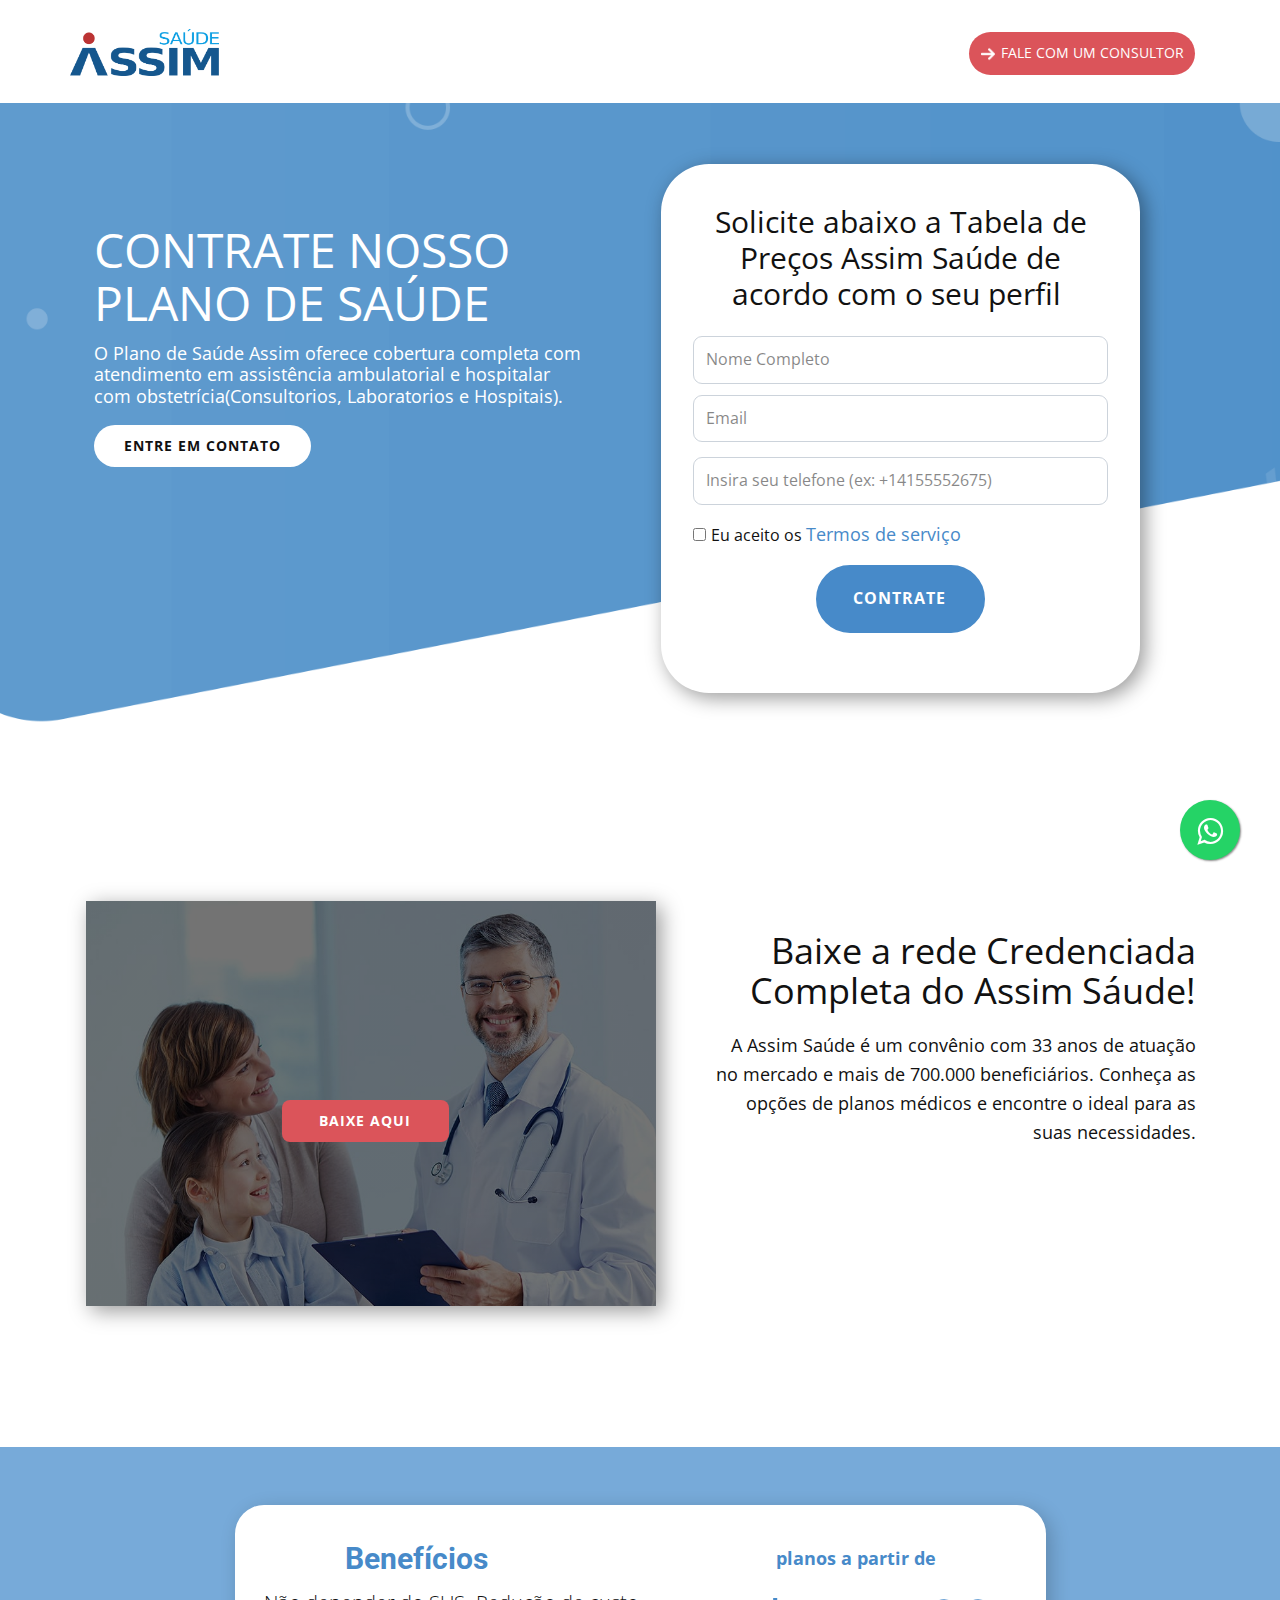
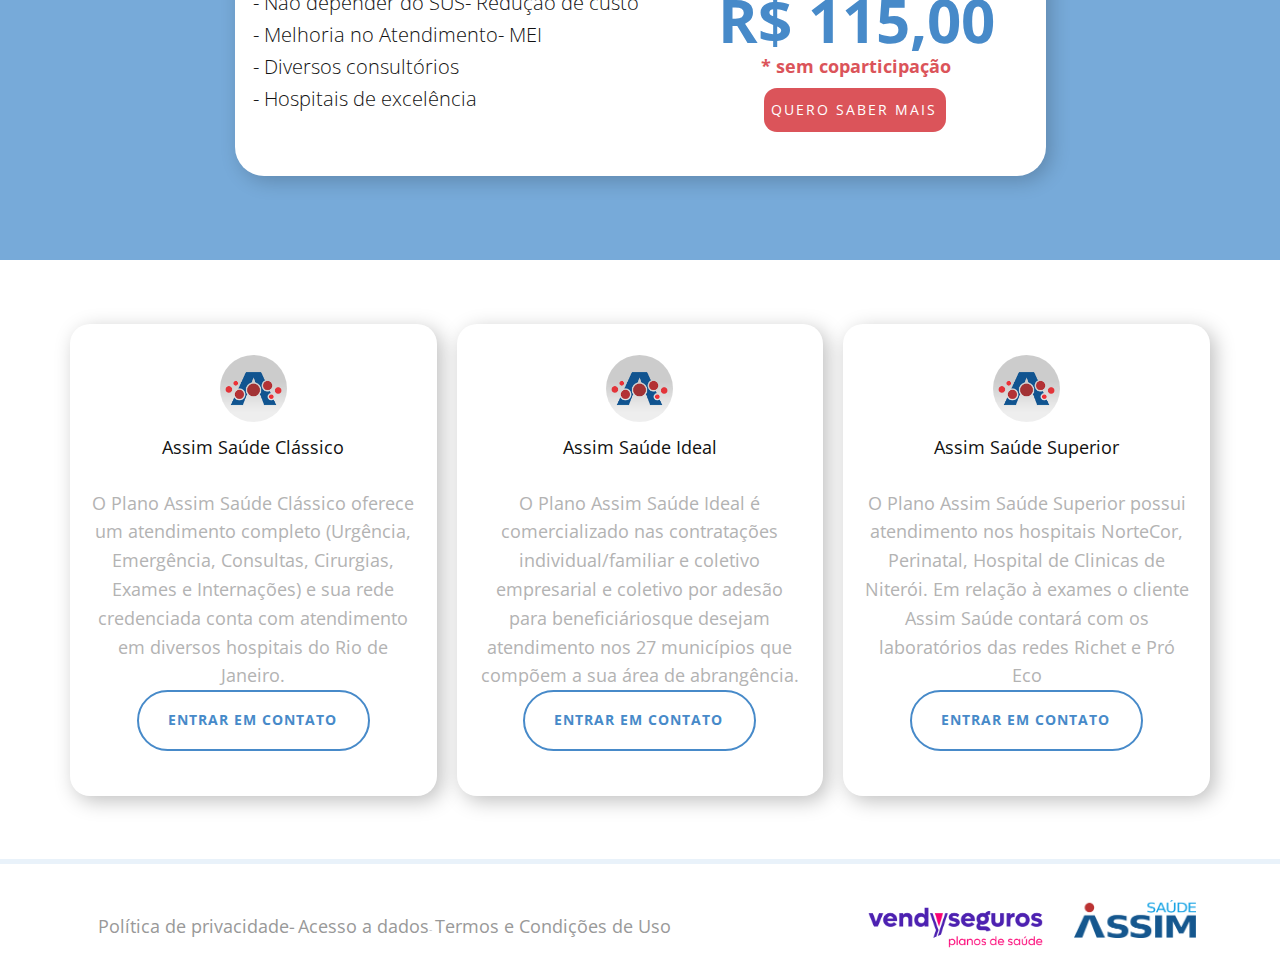
==== Assim.html @ 54b7a94b "Update Assim.html" ====
<!DOCTYPE html>
<html style="font-size: 16px;" lang="pt"><head>

    <link rel="icon" href="favicon(1).ico" type="image/x-icon" />
    <meta name="viewport" content="width=device-width, initial-scale=1.0">
    <meta charset="utf-8">
    <meta name="keywords" content="​CONTRATE NOSSO PLANO DE SAÚDE, ​Uma equipe preparada e a melhor consultoria do Rio de Janeiro, Benefícios, planos a partir de, R$ 95,00">
    <meta name="description" content="">
    <title>Assim</title>
    <link rel="stylesheet" href="nicepage.css" media="screen">
<link rel="stylesheet" href="Assim.css" media="screen">
    <script class="u-script" type="text/javascript" src="jquery.js" defer=""></script>
    <script class="u-script" type="text/javascript" src="nicepage.js" defer=""></script>
    <meta name="generator" content="Nicepage 5.7.9, nicepage.com">
    <meta name="referrer" content="origin">
    <meta property="og:image" content="images/assimsade.png">
    <link id="u-theme-google-font" rel="stylesheet" href="https://fonts.googleapis.com/css?family=Roboto:100,100i,300,300i,400,400i,500,500i,700,700i,900,900i|Open+Sans:300,300i,400,400i,500,500i,600,600i,700,700i,800,800i">
    <link id="u-page-google-font" rel="stylesheet" href="https://fonts.googleapis.com/css?family=Open+Sans:300,300i,400,400i,500,500i,600,600i,700,700i,800,800i">
    
    <link rel="stylesheet" href="https://cdnjs.cloudflare.com/ajax/libs/font-awesome/4.5.0/css/font-awesome.min.css">
	<style>
		.whatsapp-link {
			position: fixed;
			width: 60px;
			height: 60px;
			bottom: 40px;
			right: 40px;
			background-color: #25d366;
			color: #fff;
			border-radius: 50px;
			text-align: center;
			font-size: 30px;
			box-shadow: 1px 1px 2px #888;
			z-index: 1000;
		}
 
		.fa-whatsapp {
			margin-top: 16px;
		}
	</style>
    
    
    
    <script type="application/ld+json">{
		"@context": "http://schema.org",
		"@type": "Organization",
		"name": "Site1",
		"logo": "images/assimsade.png?rand=aa9c"
}</script>
    <meta name="theme-color" content="#478ac9">
    <meta property="og:title" content="Assim">
    <meta property="og:description" content="">
    <meta property="og:type" content="website">
  <link rel="stylesheet" href="https://cdnjs.cloudflare.com/ajax/libs/font-awesome/4.5.0/css/font-awesome.min.css">
	<style>
		.whatsapp-link {
			position: fixed;
			width: 60px;
			height: 60px;
			bottom: 40px;
			right: 40px;
			background-color: #25d366;
			color: #fff;
			border-radius: 50px;
			text-align: center;
			font-size: 30px;
			box-shadow: 1px 1px 2px #888;
			z-index: 1000;
		}
 
		.fa-whatsapp {
			margin-top: 16px;
		}
</style><meta data-intl-tel-input-cdn-path="intlTelInput/"></head>
  <body data-home-page="Assim.html" data-home-page-title="Assim" class="u-body u-overlap u-overlap-transparent u-xl-mode" data-lang="pt"><header class="u-clearfix u-header u-sticky u-sticky-a468 u-white u-header" id="sec-9229"><div class="u-clearfix u-sheet u-sheet-1">
        <a href="Assim.html" class="u-image u-logo u-image-1" data-image-width="4096" data-image-height="1283" title="Assim">
          <img src="images/assimsade.png?rand=aa9c" class="u-logo-image u-logo-image-1">
        </a>
        <a href="https://wa.me/message/K7DCQCY6DWU6N1" class="u-btn u-btn-round u-button-style u-hidden-xs u-palette-2-base u-radius-39 u-btn-1" target="_blank"><span class="u-file-icon u-icon u-palette-2-base u-icon-1"><img src="images/271226-a90f2e2e.png" alt=""></span>&nbsp;FALE COM UM CONSULTOR
        </a>
      </div></header>
    <section class="u-align-center u-clearfix u-white u-section-1" id="carousel_3b74">
      <img class="u-expanded-width u-image u-image-default u-image-1" src="images/fundo.png" alt="" data-image-width="1920" data-image-height="801">
      <div class="u-clearfix u-gutter-0 u-layout-wrap u-layout-wrap-1">
        <div class="u-layout">
          <div class="u-layout-row">
            <div class="u-container-style u-layout-cell u-size-30 u-layout-cell-1">
              <div class="u-container-layout u-container-layout-1">
                <div class="u-list u-list-1">
                  <div class="u-repeater u-repeater-1">
                    <div class="u-align-left u-container-style u-list-item u-repeater-item u-shape-rectangle">
                      <div class="u-container-layout u-similar-container u-container-layout-2">
                        <h2 class="u-align-left u-custom-font u-font-open-sans u-text u-text-body-alt-color u-text-1"> CONTRATE NOSSO PLANO DE SAÚDE</h2>
                        <h5 class="u-align-left u-custom-font u-font-open-sans u-text u-text-body-alt-color u-text-2"> O&nbsp;Plano de Saúde Assim&nbsp;oferece cobertura completa com atendimento em assistência ambulatorial e hospitalar com obstetrícia(Consultorios, Laboratorios e Hospitais).</h5>
                      </div>
                    </div>
                  </div>
                </div>
                <a href="Assim.html" class="u-align-left u-btn u-btn-round u-button-style u-hover-palette-1-light-1 u-radius-50 u-white u-btn-1">ENTRE EM CONTATO</a>
              </div>
            </div>
            <div class="u-align-left u-container-style u-layout-cell u-radius-48 u-shape-round u-size-30 u-white u-layout-cell-2">
              <div class="u-container-layout u-valign-bottom-xs u-valign-top-lg u-valign-top-md u-valign-top-sm u-valign-top-xl u-container-layout-3">
                <h3 class="u-align-center u-custom-font u-font-open-sans u-text u-text-3"> Solicite abaixo a&nbsp;Tabela de Preços Assim Saúde&nbsp;de acordo com o seu perfil&nbsp;</h3>
                <div class="u-form u-form-1">
                  <form action="https://forms.nicepagesrv.com/v2/form/process" class="u-clearfix u-form-spacing-15 u-form-vertical u-inner-form" style="padding: 0;" source="email" name="form">
                    <div class="u-form-group u-label-none u-form-group-1">
                      <label for="name-daf4" class="u-label">Nome Completo</label>
                      <input type="text" placeholder="Nome Completo" id="name-daf4" name="name" class="u-border-palette-5-light-1 u-input u-input-rectangle u-radius-9 u-input-1" required="required" wfd-id="id385">
                    </div>
                    <div class="u-form-email u-form-group u-label-none">
                      <label for="email-daf4" class="u-label">Email</label>
                      <input type="email" placeholder="Email" id="email-daf4" name="email" class="u-border-palette-5-light-1 u-input u-input-rectangle u-radius-9 u-input-2" required="" wfd-id="id386">
                    </div>
                    <div class="u-form-group u-form-phone u-label-none u-form-group-3">
                      <label for="phone-ae06" class="u-label">Telefone</label>
                      <input type="tel" pattern="\+?\d{0,3}[\s\(\-]?([0-9]{2,3})[\s\)\-]?([\s\-]?)([0-9]{3})[\s\-]?([0-9]{2})[\s\-]?([0-9]{2})" placeholder="Insira seu telefone (ex: +14155552675)" id="phone-ae06" name="phone" class="u-border-palette-5-light-1 u-input u-input-rectangle u-radius-9 u-input-3" required="">
                    </div>
                    <div class="u-form-agree u-form-group u-label-none u-form-group-4">
                      <label class="u-field-label"></label>
                      <input type="checkbox" id="agree-f183" name="agree" class="u-agree-checkbox u-field-input" required="" wfd-id="id387">
                      <label for="agree-f183" class="u-agree-label u-field-label" style="">Eu aceito os <a href="#">Termos de serviço</a>
                      </label>
                    </div>
                    <div class="u-align-center u-form-group u-form-submit u-label-none">
                      <a href="#" class="u-active-white u-border-2 u-border-active-palette-1-base u-border-hover-palette-1-base u-border-palette-1-base u-btn u-btn-round u-btn-submit u-button-style u-hover-white u-palette-1-base u-radius-50 u-btn-2">Contrate</a>
                      <input type="submit" value="submit" class="u-form-control-hidden" wfd-id="id388">
                    </div>
                    <div class="u-form-send-message u-form-send-success">Muito obrigado,seus dados foram enviados!</div>
                    <div class="u-form-send-error u-form-send-message">Erro, tente novamente</div>
                    <input type="hidden" value="" name="recaptchaResponse" wfd-id="id389">
                    <input type="hidden" name="formServices" value="df6d3490a76a9426b9219dff5a331f48">
                  </form>
                </div>
              </div>
            </div>
          </div>
        </div>
      </div>
    </section>
    <section class="u-clearfix u-section-2" id="sec-4afb">
      <div class="u-clearfix u-sheet u-sheet-1">
        <div class="u-clearfix u-expanded-width-xs u-layout-wrap u-layout-wrap-1">
          <div class="u-layout">
            <div class="u-layout-row">
              <div class="u-container-style u-image u-layout-cell u-shading u-size-30 u-image-1" data-image-width="900" data-image-height="900">
                <div class="u-container-layout u-container-layout-1">
                  <a href="files/rede-credenciada-assim-saude.pdf" class="u-btn u-btn-round u-button-style u-file-link u-hover-palette-1-light-1 u-palette-2-base u-radius-8 u-btn-1" target="_blank">BAIXE AQUI</a>
                </div>
              </div>
              <div class="u-container-style u-layout-cell u-size-30 u-layout-cell-2">
                <div class="u-container-layout u-valign-top-lg u-valign-top-md u-valign-top-sm u-valign-top-xl u-container-layout-2">
                  <h2 class="u-align-right u-custom-font u-font-open-sans u-text u-text-default-lg u-text-default-md u-text-default-sm u-text-default-xl u-text-1"> Baixe a rede Credenciada Completa do Assim Sáude!</h2>
                  <p class="u-align-right u-custom-font u-font-open-sans u-text u-text-2"> A Assim Saúde é um convênio com 33 anos de atuação no mercado e mais de 700.000 beneficiários. Conheça as opções de planos médicos e encontre o ideal para as suas necessidades.</p>
                </div>
              </div>
            </div>
          </div>
        </div>
      </div>
    </section>
    <section class="u-align-center u-clearfix u-palette-1-light-1 u-section-3" id="sec-1845">
      <div class="u-clearfix u-sheet u-sheet-1">
        <div class="u-align-center u-container-style u-expanded-width-xs u-group u-radius-29 u-shape-round u-white u-group-1">
          <div class="u-container-layout u-container-layout-1">
            <h1 class="u-text u-text-palette-1-base u-text-1">Benefícios</h1>
            <h1 class="u-custom-font u-font-open-sans u-text u-text-palette-1-base u-text-2">planos a partir de</h1>
            <h1 class="u-custom-font u-font-open-sans u-text u-text-palette-1-base u-text-3">R$ 115,00</h1>
            <p class="u-align-center-xs u-align-left-lg u-align-left-md u-align-left-sm u-align-left-xl u-text u-text-4"> - Não depender do SUS- Redução de custo<br>- Melhoria no Atendimento- MEI&nbsp;<br>- Diversos consultórios<br>- Hospitais de excelência
            </p>
            <h1 class="u-custom-font u-font-open-sans u-text u-text-palette-2-base u-text-5"> * sem coparticipação</h1>
            <a href="Assim.html" class="u-active-palette-2-base u-border-none u-btn u-btn-round u-button-style u-color-scheme-summer-time u-color-style-multicolor-1 u-hover-palette-2-base u-palette-2-base u-radius-13 u-btn-1">quero saber mais</a>
          </div>
        </div>
      </div>
    </section>
    <section class="u-clearfix u-container-align-center u-white u-section-4" id="carousel_2734">
      <div class="u-clearfix u-sheet u-sheet-1">
        <div class="u-expanded-width u-list u-list-1">
          <div class="u-repeater u-repeater-1">
            <div class="u-container-style u-list-item u-radius-20 u-repeater-item u-shape-round u-white u-list-item-1">
              <div class="u-container-layout u-similar-container u-container-layout-1">
                <img class="u-image u-image-circle u-preserve-proportions u-image-1" src="images/icone.webp" alt="" data-image-width="240" data-image-height="240">
                <h6 class="u-align-center u-custom-font u-font-open-sans u-text u-text-default u-text-1"> Assim Saúde Clássico</h6>
                <p class="u-align-center u-text u-text-grey-30 u-text-2"> O Plano Assim Saúde Clássico oferece um atendimento completo (Urgência, Emergência, Consultas, Cirurgias, Exames e Internações) e sua rede credenciada conta com atendimento em diversos hospitais do Rio de Janeiro.</p>
                <a href="Assim.html" class="u-border-2 u-border-hover-palette-1-base u-border-palette-1-base u-btn u-btn-round u-button-style u-hover-palette-1-base u-none u-radius-50 u-btn-1">ENTRAR EM CONTATO</a>
              </div>
            </div>
            <div class="u-container-style u-list-item u-radius-20 u-repeater-item u-shape-round u-white u-list-item-2">
              <div class="u-container-layout u-similar-container u-container-layout-2">
                <img class="u-image u-image-circle u-preserve-proportions u-image-2" src="images/icone.webp" alt="" data-image-width="240" data-image-height="240">
                <h6 class="u-align-center u-custom-font u-font-open-sans u-text u-text-default u-text-3"> Assim Saúde Ideal</h6>
                <p class="u-align-center u-text u-text-grey-30 u-text-4"> O&nbsp;Plano Assim Saúde Ideal&nbsp;é comercializado nas contratações individual/familiar e coletivo empresarial e coletivo por adesão para beneficiáriosque desejam atendimento nos 27 municípios que compõem a sua área de abrangência.</p>
                <a href="Assim.html" class="u-border-2 u-border-hover-palette-1-base u-border-palette-1-base u-btn u-btn-round u-button-style u-hover-palette-1-base u-none u-radius-50 u-btn-2"> ENTRAR EM CONTATO</a>
              </div>
            </div>
            <div class="u-container-align-center u-container-style u-list-item u-radius-20 u-repeater-item u-shape-round u-white u-list-item-3">
              <div class="u-container-layout u-similar-container u-container-layout-3">
                <img class="u-image u-image-circle u-preserve-proportions u-image-3" src="images/icone.webp" alt="" data-image-width="240" data-image-height="240">
                <h6 class="u-align-center u-custom-font u-font-open-sans u-text u-text-default u-text-5"> Assim Saúde Superior</h6>
                <p class="u-align-center u-text u-text-grey-30 u-text-6"> O Plano Assim Saúde Superior possui atendimento nos hospitais NorteCor, Perinatal, Hospital de Clinicas de Niterói. Em relação à exames o cliente Assim Saúde contará com os laboratórios das redes Richet e Pró Eco</p>
                <a href="Assim.html" class="u-border-2 u-border-hover-palette-1-base u-border-palette-1-base u-btn u-btn-round u-button-style u-hover-palette-1-base u-none u-radius-50 u-btn-3"> ENTRAR EM CONTATO</a>
              </div>
            </div>
          </div>
        </div>
      </div>
    </section>
    
    
    <footer class="u-align-center u-border-5 u-border-no-bottom u-border-no-left u-border-no-right u-border-palette-1-light-3 u-clearfix u-footer u-footer" id="sec-4da2"><div class="u-clearfix u-sheet u-sheet-1">
        <img class="u-image u-image-contain u-image-default u-image-1" src="images/Vendy.png" alt="" data-image-width="4096" data-image-height="1283">
        <img class="u-image u-image-contain u-image-default u-image-2" src="images/assimsade.png?rand=95af" alt="" data-image-width="4096" data-image-height="1283">
        <p class="u-small-text u-text u-text-grey-25 u-text-variant u-text-1">
          <a href="https://assimonline.com.br/politica-de-privacidade/" target="_blank" rel="noopener" class="S1PPyQ u-active-none u-border-none u-btn u-button-link u-button-style u-hover-none u-none u-text-grey-40 u-btn-1">Política de privacidade-</a>
          <a href="https://assimonline.com.br/acesso-a-dados/" target="_blank" rel="noopener" class="S1PPyQ u-active-none u-border-none u-btn u-button-link u-button-style u-hover-none u-none u-text-grey-40 u-btn-2">Acesso a dado​s</a>- <a href="https://assimonline.com.br/termos-e-condicoes-de-uso/" target="_blank" rel="noopener" class="S1PPyQ u-active-none u-border-none u-btn u-button-link u-button-style u-hover-none u-none u-text-grey-40 u-btn-3">Termos e Condições de Uso</a>
        </p>
      </div></footer>
  	<a class="whatsapp-link" href="https://wa.me/message/K7DCQCY6DWU6N1" target="_blank">
		<i class="fa fa-whatsapp"></i>
	</a>
</body></html>
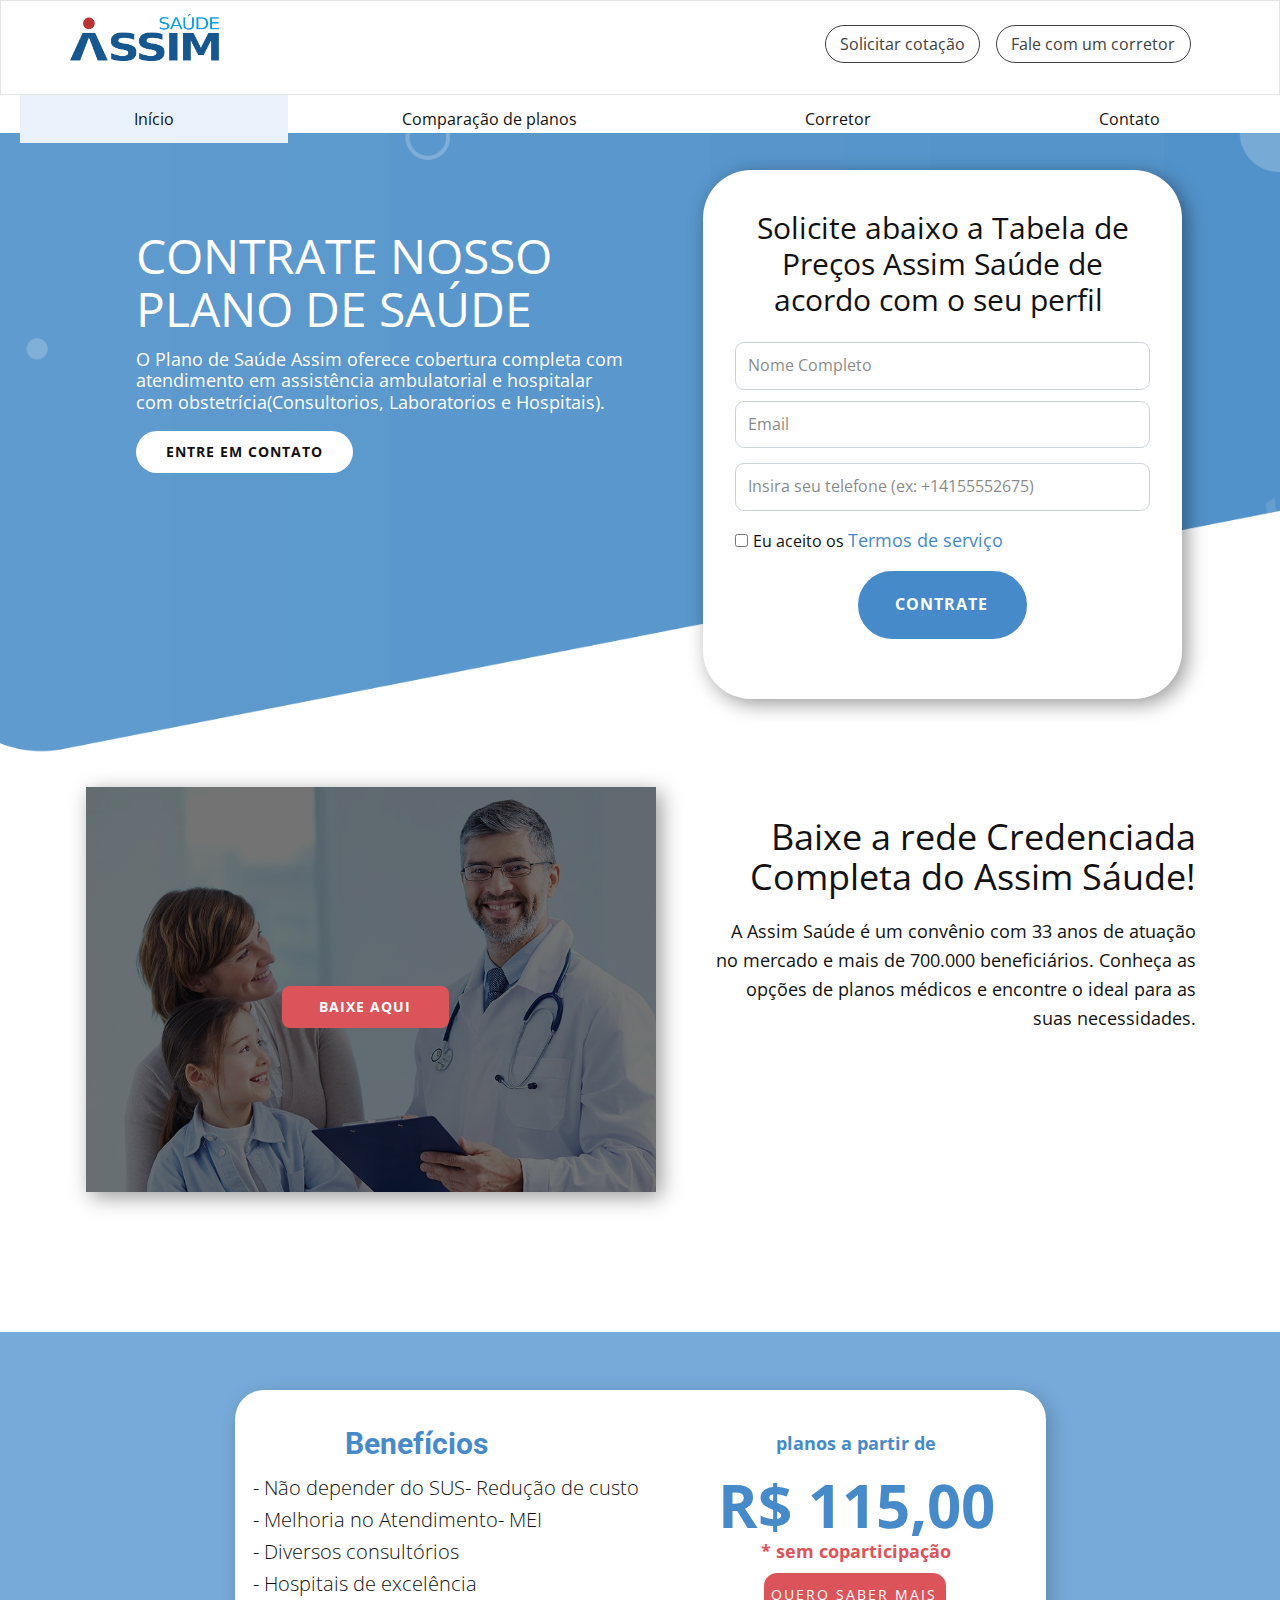
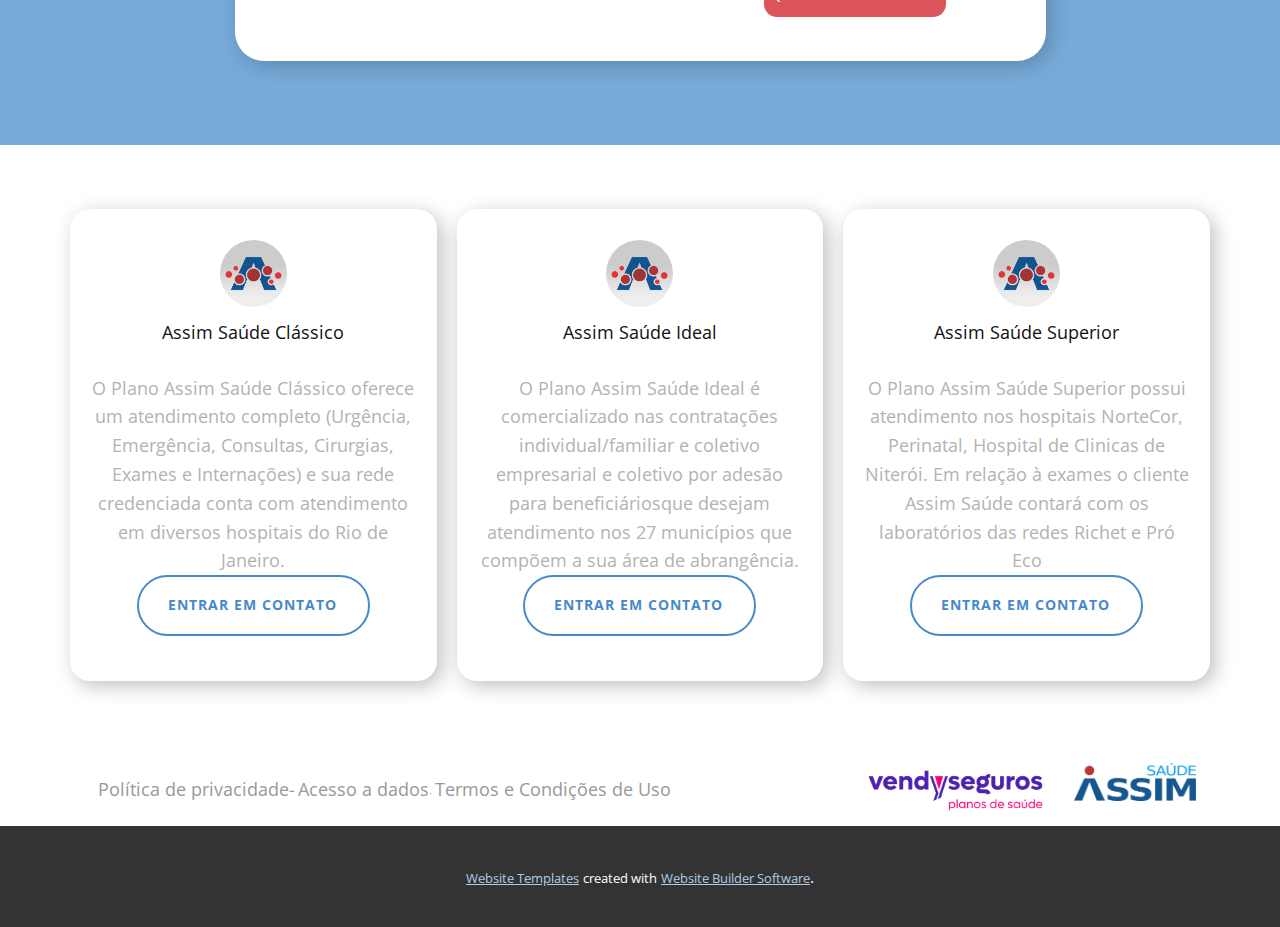
==== commit 79b35780: "Add files via upload" ====
--- a/Assim.html
+++ b/Assim.html
@@ -1,7 +1,5 @@
 <!DOCTYPE html>
 <html style="font-size: 16px;" lang="pt"><head>
-
-    <link rel="icon" href="favicon(1).ico" type="image/x-icon" />
     <meta name="viewport" content="width=device-width, initial-scale=1.0">
     <meta charset="utf-8">
     <meta name="keywords" content="​CONTRATE NOSSO PLANO DE SAÚDE, ​Uma equipe preparada e a melhor consultoria do Rio de Janeiro, Benefícios, planos a partir de, R$ 95,00">
@@ -17,27 +15,7 @@
     <link id="u-theme-google-font" rel="stylesheet" href="https://fonts.googleapis.com/css?family=Roboto:100,100i,300,300i,400,400i,500,500i,700,700i,900,900i|Open+Sans:300,300i,400,400i,500,500i,600,600i,700,700i,800,800i">
     <link id="u-page-google-font" rel="stylesheet" href="https://fonts.googleapis.com/css?family=Open+Sans:300,300i,400,400i,500,500i,600,600i,700,700i,800,800i">
     
-    <link rel="stylesheet" href="https://cdnjs.cloudflare.com/ajax/libs/font-awesome/4.5.0/css/font-awesome.min.css">
-	<style>
-		.whatsapp-link {
-			position: fixed;
-			width: 60px;
-			height: 60px;
-			bottom: 40px;
-			right: 40px;
-			background-color: #25d366;
-			color: #fff;
-			border-radius: 50px;
-			text-align: center;
-			font-size: 30px;
-			box-shadow: 1px 1px 2px #888;
-			z-index: 1000;
-		}
- 
-		.fa-whatsapp {
-			margin-top: 16px;
-		}
-	</style>
+    
     
     
     
@@ -72,12 +50,82 @@
 			margin-top: 16px;
 		}
 </style><meta data-intl-tel-input-cdn-path="intlTelInput/"></head>
-  <body data-home-page="Assim.html" data-home-page-title="Assim" class="u-body u-overlap u-overlap-transparent u-xl-mode" data-lang="pt"><header class="u-clearfix u-header u-sticky u-sticky-a468 u-white u-header" id="sec-9229"><div class="u-clearfix u-sheet u-sheet-1">
-        <a href="Assim.html" class="u-image u-logo u-image-1" data-image-width="4096" data-image-height="1283" title="Assim">
-          <img src="images/assimsade.png?rand=aa9c" class="u-logo-image u-logo-image-1">
-        </a>
-        <a href="https://wa.me/message/K7DCQCY6DWU6N1" class="u-btn u-btn-round u-button-style u-hidden-xs u-palette-2-base u-radius-39 u-btn-1" target="_blank"><span class="u-file-icon u-icon u-palette-2-base u-icon-1"><img src="images/271226-a90f2e2e.png" alt=""></span>&nbsp;FALE COM UM CONSULTOR
-        </a>
+  <body class="u-body u-overlap u-xl-mode" data-lang="pt"><header class=" u-border-no-bottom u-border-no-left u-border-no-right u-border-no-top u-header u-section-row-container" id="sec-9229" style="" data-animation-name="" data-animation-duration="0" data-animation-delay="0" data-animation-direction=""><div class="u-section-rows">
+        <div class="u-border-1 u-border-grey-10 u-section-row u-sticky u-sticky-8583 u-white" data-animation-name="" data-animation-duration="0" data-animation-delay="0" data-animation-direction="">
+          <div class="u-clearfix u-sheet u-sheet-1">
+            <nav class="u-menu u-menu-one-level u-offcanvas u-menu-1">
+              <div class="menu-collapse">
+                <a class="u-button-style u-custom-active-color u-custom-border-radius u-custom-color u-custom-hover-color u-grey-40 u-nav-link" href="#" style="background-image: none;">
+                  <svg class="u-svg-link" viewBox="0 0 24 24"><use xmlns:xlink="http://www.w3.org/1999/xlink" xlink:href="#svg-9a63"></use></svg>
+                  <svg class="u-svg-content" version="1.1" id="svg-9a63" viewBox="0 0 16 16" x="0px" y="0px" xmlns:xlink="http://www.w3.org/1999/xlink" xmlns="http://www.w3.org/2000/svg"><g><rect y="1" width="16" height="2"></rect><rect y="7" width="16" height="2"></rect><rect y="13" width="16" height="2"></rect>
+</g></svg>
+                </a>
+              </div>
+              <div class="u-custom-menu u-nav-container">
+                <ul class="u-nav u-spacing-16 u-unstyled u-nav-1"><li class="u-nav-item"><a class="u-border-1 u-border-grey-75 u-button-style u-hover-palette-2-base u-nav-link u-radius-21" href="Assim.html#carousel_3b74" style="padding: 10px 14px;">Solicitar cotação</a>
+</li><li class="u-nav-item"><a class="u-border-1 u-border-grey-75 u-button-style u-hover-palette-2-base u-nav-link u-radius-21" href="blog/blog.html" style="padding: 10px 15px 10px 14px;">Fale com um corretor</a>
+</li></ul>
+              </div>
+              <div class="u-custom-menu u-nav-container-collapse">
+                <div class="u-black u-container-style u-inner-container-layout u-opacity u-opacity-95 u-sidenav">
+                  <div class="u-inner-container-layout u-sidenav-overflow">
+                    <div class="u-menu-close"></div>
+                    <ul class="u-align-center u-nav u-popupmenu-items u-unstyled u-nav-2"><li class="u-nav-item"><a class="u-button-style u-nav-link" href="Assim.html#carousel_3b74">Solicitar cotação</a>
+</li><li class="u-nav-item"><a class="u-button-style u-nav-link" href="blog/blog.html">Fale com um corretor</a>
+</li></ul>
+                  </div>
+                </div>
+                <div class="u-black u-menu-overlay u-opacity u-opacity-70"></div>
+              </div>
+            </nav>
+            <a href="Assim.html" class="u-image u-logo u-image-1" data-image-width="4096" data-image-height="1283" title="Assim">
+              <img src="images/assimsade.png?rand=aa9c" class="u-logo-image u-logo-image-1">
+            </a>
+          </div>
+          
+          
+          
+          
+          
+        </div>
+        <div class="u-section-row">
+          <div class="u-clearfix u-sheet u-sheet-2">
+            <nav class="u-menu u-menu-one-level u-offcanvas u-menu-2">
+              <div class="menu-collapse">
+                <a class="u-button-style u-custom-active-color u-custom-hover-color u-nav-link" href="#">
+                  <svg class="u-svg-link" viewBox="0 0 24 24"><use xmlns:xlink="http://www.w3.org/1999/xlink" xlink:href="#svg-55bf"></use></svg>
+                  <svg class="u-svg-content" version="1.1" id="svg-55bf" viewBox="0 0 16 16" x="0px" y="0px" xmlns:xlink="http://www.w3.org/1999/xlink" xmlns="http://www.w3.org/2000/svg"><g><rect y="1" width="16" height="2"></rect><rect y="7" width="16" height="2"></rect><rect y="13" width="16" height="2"></rect>
+</g></svg>
+                </a>
+              </div>
+              <div class="u-custom-menu u-nav-container">
+                <ul class="u-nav u-unstyled"><li class="u-nav-item"><a class="u-active-palette-1-light-3 u-button-style u-hover-palette-2-base u-nav-link" href="Assim.html" style="padding: 16px 114px;">Início</a>
+</li><li class="u-nav-item"><a class="u-active-palette-1-light-3 u-button-style u-hover-palette-2-base u-nav-link" href="https://gruppoy.com.br/" target="_blank" style="padding: 16px 114px;">Comparação de planos</a>
+</li><li class="u-nav-item"><a class="u-active-palette-1-light-3 u-button-style u-hover-palette-2-base u-nav-link" style="padding: 16px 114px;">Corretor</a>
+</li><li class="u-nav-item"><a class="u-active-palette-1-light-3 u-button-style u-hover-palette-2-base u-nav-link" style="padding: 16px 107px 16px 114px;">Contato</a>
+</li></ul>
+              </div>
+              <div class="u-custom-menu u-nav-container-collapse">
+                <div class="u-black u-container-style u-inner-container-layout u-opacity u-opacity-95 u-sidenav">
+                  <div class="u-inner-container-layout u-sidenav-overflow">
+                    <div class="u-menu-close"></div>
+                    <ul class="u-align-center u-nav u-popupmenu-items u-unstyled u-nav-4"><li class="u-nav-item"><a class="u-button-style u-nav-link" href="Assim.html">Início</a>
+</li><li class="u-nav-item"><a class="u-button-style u-nav-link" href="https://gruppoy.com.br/" target="_blank">Comparação de planos</a>
+</li><li class="u-nav-item"><a class="u-button-style u-nav-link">Corretor</a>
+</li><li class="u-nav-item"><a class="u-button-style u-nav-link">Contato</a>
+</li></ul>
+                  </div>
+                </div>
+                <div class="u-black u-menu-overlay u-opacity u-opacity-70"></div>
+              </div>
+            </nav>
+          </div>
+          
+          
+          
+          
+          
+        </div>
       </div></header>
     <section class="u-align-center u-clearfix u-white u-section-1" id="carousel_3b74">
       <img class="u-expanded-width u-image u-image-default u-image-1" src="images/fundo.png" alt="" data-image-width="1920" data-image-height="801">
@@ -100,7 +148,7 @@
               </div>
             </div>
             <div class="u-align-left u-container-style u-layout-cell u-radius-48 u-shape-round u-size-30 u-white u-layout-cell-2">
-              <div class="u-container-layout u-valign-bottom-xs u-valign-top-lg u-valign-top-md u-valign-top-sm u-valign-top-xl u-container-layout-3">
+              <div class="u-container-layout u-valign-top u-container-layout-3">
                 <h3 class="u-align-center u-custom-font u-font-open-sans u-text u-text-3"> Solicite abaixo a&nbsp;Tabela de Preços Assim Saúde&nbsp;de acordo com o seu perfil&nbsp;</h3>
                 <div class="u-form u-form-1">
                   <form action="https://forms.nicepagesrv.com/v2/form/process" class="u-clearfix u-form-spacing-15 u-form-vertical u-inner-form" style="padding: 0;" source="email" name="form">
@@ -208,7 +256,7 @@
     </section>
     
     
-    <footer class="u-align-center u-border-5 u-border-no-bottom u-border-no-left u-border-no-right u-border-palette-1-light-3 u-clearfix u-footer u-footer" id="sec-4da2"><div class="u-clearfix u-sheet u-sheet-1">
+    <footer class="u-align-center u-clearfix u-footer u-footer" id="sec-4da2"><div class="u-clearfix u-sheet u-sheet-1">
         <img class="u-image u-image-contain u-image-default u-image-1" src="images/Vendy.png" alt="" data-image-width="4096" data-image-height="1283">
         <img class="u-image u-image-contain u-image-default u-image-2" src="images/assimsade.png?rand=95af" alt="" data-image-width="4096" data-image-height="1283">
         <p class="u-small-text u-text u-text-grey-25 u-text-variant u-text-1">
@@ -216,7 +264,16 @@
           <a href="https://assimonline.com.br/acesso-a-dados/" target="_blank" rel="noopener" class="S1PPyQ u-active-none u-border-none u-btn u-button-link u-button-style u-hover-none u-none u-text-grey-40 u-btn-2">Acesso a dado​s</a>- <a href="https://assimonline.com.br/termos-e-condicoes-de-uso/" target="_blank" rel="noopener" class="S1PPyQ u-active-none u-border-none u-btn u-button-link u-button-style u-hover-none u-none u-text-grey-40 u-btn-3">Termos e Condições de Uso</a>
         </p>
       </div></footer>
-  	<a class="whatsapp-link" href="https://wa.me/message/K7DCQCY6DWU6N1" target="_blank">
-		<i class="fa fa-whatsapp"></i>
-	</a>
-</body></html>
+    <section class="u-backlink u-clearfix u-grey-80">
+      <a class="u-link" href="https://nicepage.com/website-templates" target="_blank">
+        <span>Website Templates</span>
+      </a>
+      <p class="u-text">
+        <span>created with</span>
+      </p>
+      <a class="u-link" href="" target="_blank">
+        <span>Website Builder Software</span>
+      </a>. 
+    </section>
+  
+</body></html>--- a/nicepage.css
+++ b/nicepage.css
@@ -40750,74 +40750,67 @@
 
 
 /*end-variables sitestylecss*/
- .u-header {
+.u-header .u-sheet-1 {
+  min-height: 91px;
+}
+
+.u-header .u-menu-1 {
+  margin: 24px 19px 0 auto;
+}
+
+.u-header .u-nav-1 {
   background-image: none;
 }
 
-.u-header .u-sheet-1 {
-  min-height: 102px;
+.u-header .u-nav-2 {
+  font-size: 1.25rem;
 }
 
 .u-header .u-image-1 {
   width: 149px;
   height: 45px;
-  margin: 29px auto 0 0;
+  margin: -49px auto 33px 0;
 }
 
 .u-header .u-logo-image-1 {
   width: 100%;
   height: 100%;
 }
+.u-header .u-sheet-2 {
+  min-height: 48px;
+}
 
-.u-header .u-btn-1 {
-  background-image: none;
-  font-size: 0.875rem;
-  margin: -44px 15px 30px auto;
-  padding: 10px 11px 10px 10px;
+.u-header .u-menu-2 {
+  margin: 0 -50px;
 }
 
-.u-header .u-icon-1 {
-  color: rgb(255, 255, 255) !important;
-  padding: 2px;
+.u-header .u-nav-4 {
+  font-size: 1.25rem;
 }
 @media (max-width: 1199px) {
-  .u-header .u-btn-1 {
-    margin-right: 0;
+  .u-header .u-menu-1 {
+    margin-right: 19px;
   }
 }
 
 
-@media (max-width: 575px) {
-  .u-header .u-sheet-1 {
-    min-height: 99px;
-  }
 
-  .u-header .u-image-1 {
-    width: 161px;
-    height: 49px;
-    margin-top: 20px;
-    margin-left: auto;
-    margin-bottom: 30px;
-  }
 
-  .u-header .u-btn-1 {
-    margin-top: 20px;
-    margin-bottom: 20px;
-    margin-right: auto;
-  }
-}
+
+
+
  .u-footer {
   background-image: none;
 }
 
 .u-footer .u-sheet-1 {
-  min-height: 99px;
+  min-height: 75px;
 }
 
 .u-footer .u-image-1 {
   width: 209px;
   height: 55px;
-  margin: 34px 150px 0 auto;
+  margin: 17px 150px 0 auto;
 }
 
 .u-footer .u-image-2 {
@@ -40828,7 +40821,7 @@
 
 .u-footer .u-text-1 {
   font-size: 0.625rem;
-  margin: -26px 535px 29px 24px;
+  margin: -26px 535px 22px 24px;
 }
 
 .u-footer .u-btn-1 {
--- a/Assim.css
+++ b/Assim.css
@@ -1,17 +1,17 @@
  .u-section-1 {
   background-image: none;
-  min-height: 1124px;
+  min-height: 783px;
 }
 
 .u-section-1 .u-image-1 {
   height: 650px;
-  margin-top: 103px;
+  margin-top: 133px;
   margin-bottom: 0;
 }
 
 .u-section-1 .u-layout-wrap-1 {
   width: 958px;
-  margin: -589px calc(((100% - 1140px) / 2) + 70px) 60px auto;
+  margin: -613px calc(((100% - 1140px) / 2) + 28px) 60px auto;
 }
 
 .u-section-1 .u-layout-cell-1 {
@@ -111,12 +111,12 @@
 
 @media (max-width: 1199px) {
    .u-section-1 {
-    min-height: 1092px;
+    min-height: 1114px;
   }
 
   .u-section-1 .u-layout-wrap-1 {
     width: 940px;
-    margin-right: calc(((100% - 1140px) / 2));
+    margin-right: calc(((100% - 940px) / 2));
   }
 
   .u-section-1 .u-layout-cell-1 {
@@ -124,7 +124,6 @@
   }
 
   .u-section-1 .u-list-1 {
-    margin-top: -134px;
     width: 470px;
     margin-left: 0;
   }
@@ -143,7 +142,6 @@
   }
 
   .u-section-1 .u-btn-1 {
-    margin-top: 93px;
     margin-left: 0;
   }
 
@@ -157,12 +155,8 @@
   }
 
   .u-section-1 .u-text-3 {
-    margin-right: 11px;
-    margin-left: 22px;
-  }
-
-  .u-section-1 .u-form-1 {
-    width: 387px;
+    margin-left: 23px;
+    margin-right: 23px;
   }
 
   .u-section-1 .u-btn-2 {
@@ -172,11 +166,12 @@
 
 @media (max-width: 991px) {
    .u-section-1 {
-    min-height: 685px;
+    min-height: 354px;
   }
 
   .u-section-1 .u-layout-wrap-1 {
     width: 720px;
+    margin-right: calc(((100% - 720px) / 2));
   }
 
   .u-section-1 .u-layout-cell-1 {
@@ -184,12 +179,7 @@
   }
 
   .u-section-1 .u-list-1 {
-    margin-top: -162px;
     width: 360px;
-  }
-
-  .u-section-1 .u-btn-1 {
-    margin-top: 48px;
   }
 
   .u-section-1 .u-layout-cell-2 {
@@ -203,8 +193,8 @@
   }
 
   .u-section-1 .u-text-3 {
-    margin-right: 0;
-    margin-left: 0;
+    margin-left: 0;
+    margin-right: 0;
   }
 
   .u-section-1 .u-form-1 {
@@ -214,20 +204,17 @@
 
 @media (max-width: 767px) {
    .u-section-1 {
-    min-height: 785px;
+    min-height: 454px;
   }
 
   .u-section-1 .u-layout-wrap-1 {
     width: 540px;
+    margin-right: calc(((100% - 540px) / 2));
   }
 
   .u-section-1 .u-container-layout-1 {
     padding-left: 30px;
     padding-right: 30px;
-  }
-
-  .u-section-1 .u-list-1 {
-    margin-top: -63px;
   }
 
   .u-section-1 .u-text-1 {
@@ -242,15 +229,9 @@
 }
 
 @media (max-width: 575px) {
-  .u-section-1 .u-image-1 {
-    height: 412px;
-  }
-
   .u-section-1 .u-layout-wrap-1 {
     width: 340px;
-    margin-top: -357px;
-    margin-right: auto;
-    margin-bottom: 0;
+    margin-right: calc(((100% - 340px) / 2));
   }
 
   .u-section-1 .u-layout-cell-1 {
@@ -265,8 +246,6 @@
 
   .u-section-1 .u-list-1 {
     width: 340px;
-    margin-top: 0;
-    margin-left: -10px;
   }
 
   .u-section-1 .u-repeater-1 {
@@ -288,9 +267,6 @@
 
   .u-section-1 .u-btn-1 {
     font-size: 0.625rem;
-    margin-top: -36px;
-    margin-right: 30px;
-    margin-left: auto;
   }
 
   .u-section-1 .u-layout-cell-2 {
@@ -306,13 +282,10 @@
 
   .u-section-1 .u-text-3 {
     font-size: 1.5rem;
-    width: auto;
   }
 
   .u-section-1 .u-form-1 {
-    height: 312px;
-    width: 281px;
-    margin-top: 10px;
+    width: 340px;
   }
 
   .u-section-1 .u-btn-2 {
@@ -321,12 +294,12 @@
     padding-bottom: 12px;
   }
 }.u-section-2 .u-sheet-1 {
-  min-height: 323px;
+  min-height: 549px;
 }
 
 .u-section-2 .u-layout-wrap-1 {
   width: 1140px;
-  margin: -223px -16px 60px auto;
+  margin: 4px -16px 60px auto;
 }
 
 .u-section-2 .u-image-1 {
@@ -464,11 +437,6 @@
     min-height: 271px;
   }
 
-  .u-section-2 .u-btn-1 {
-    margin-top: 73px;
-    margin-left: 68px;
-  }
-
   .u-section-2 .u-layout-cell-2 {
     min-height: 290px;
   }
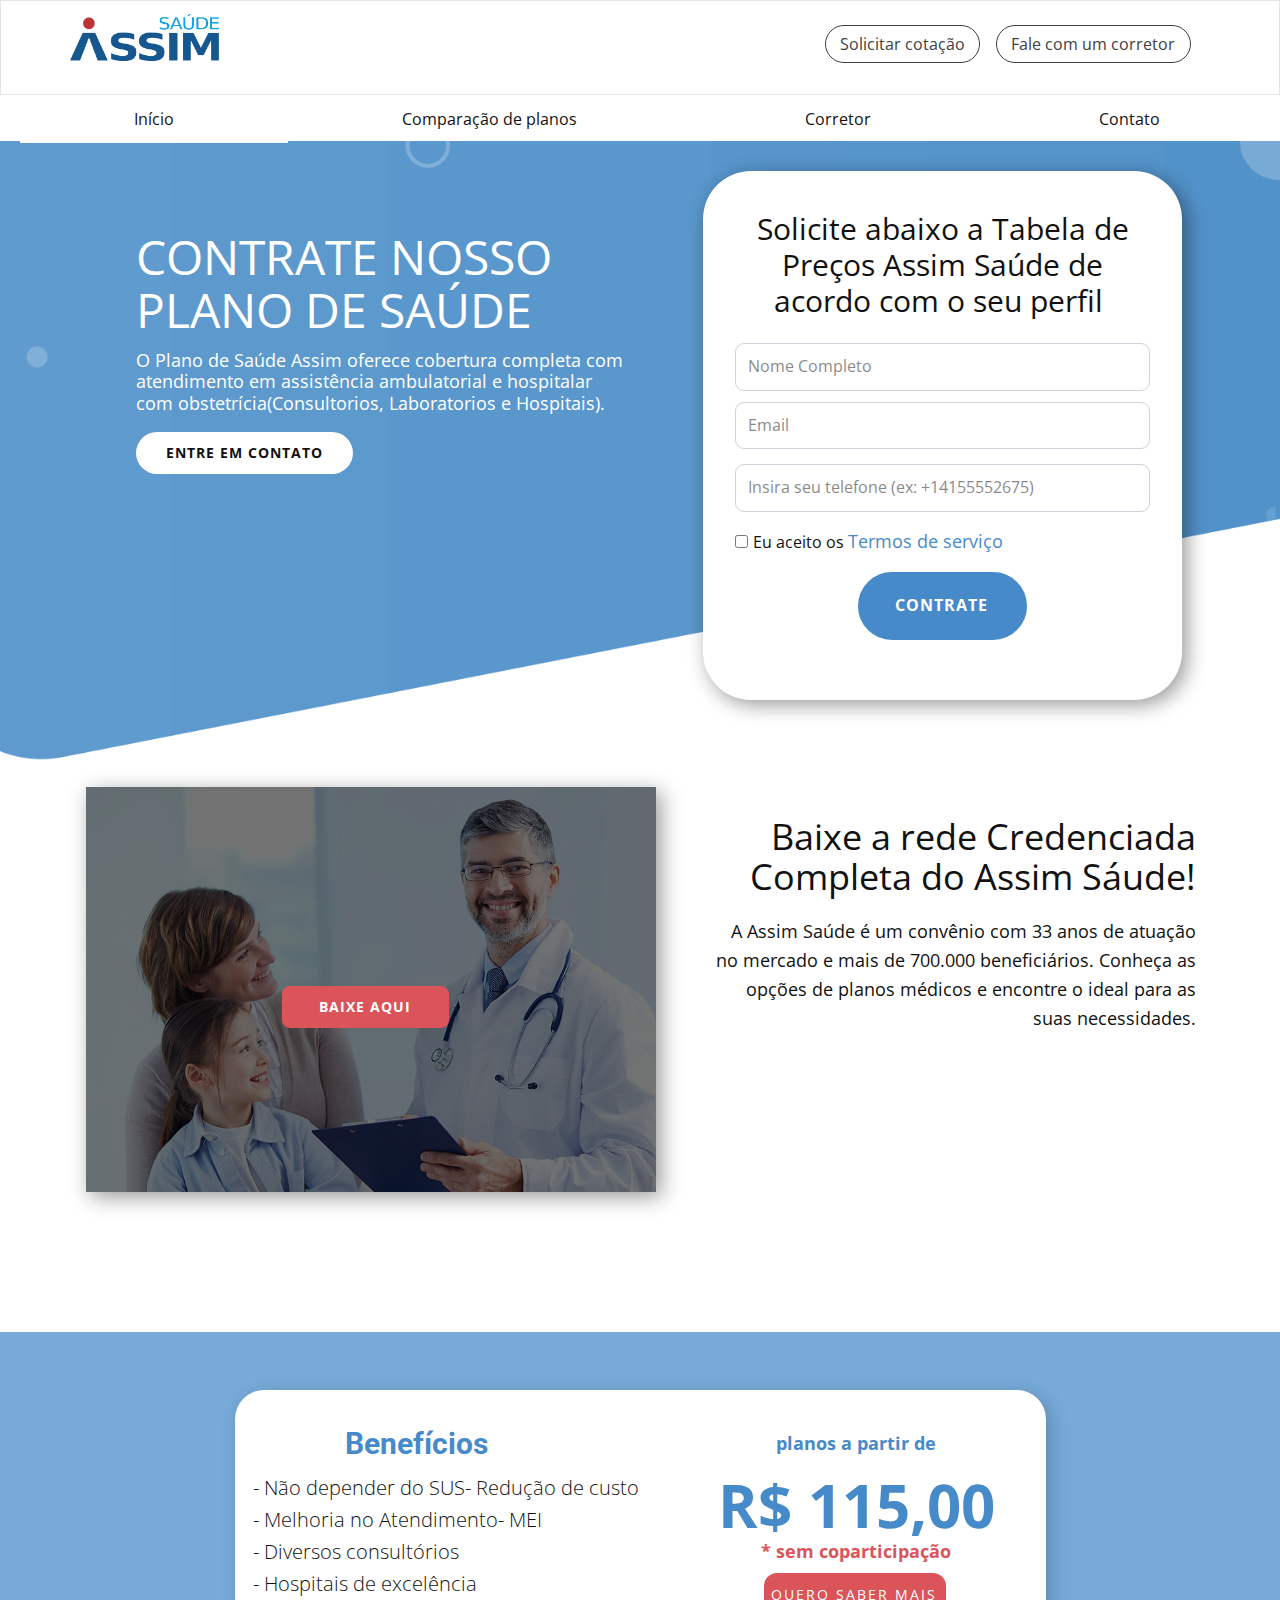
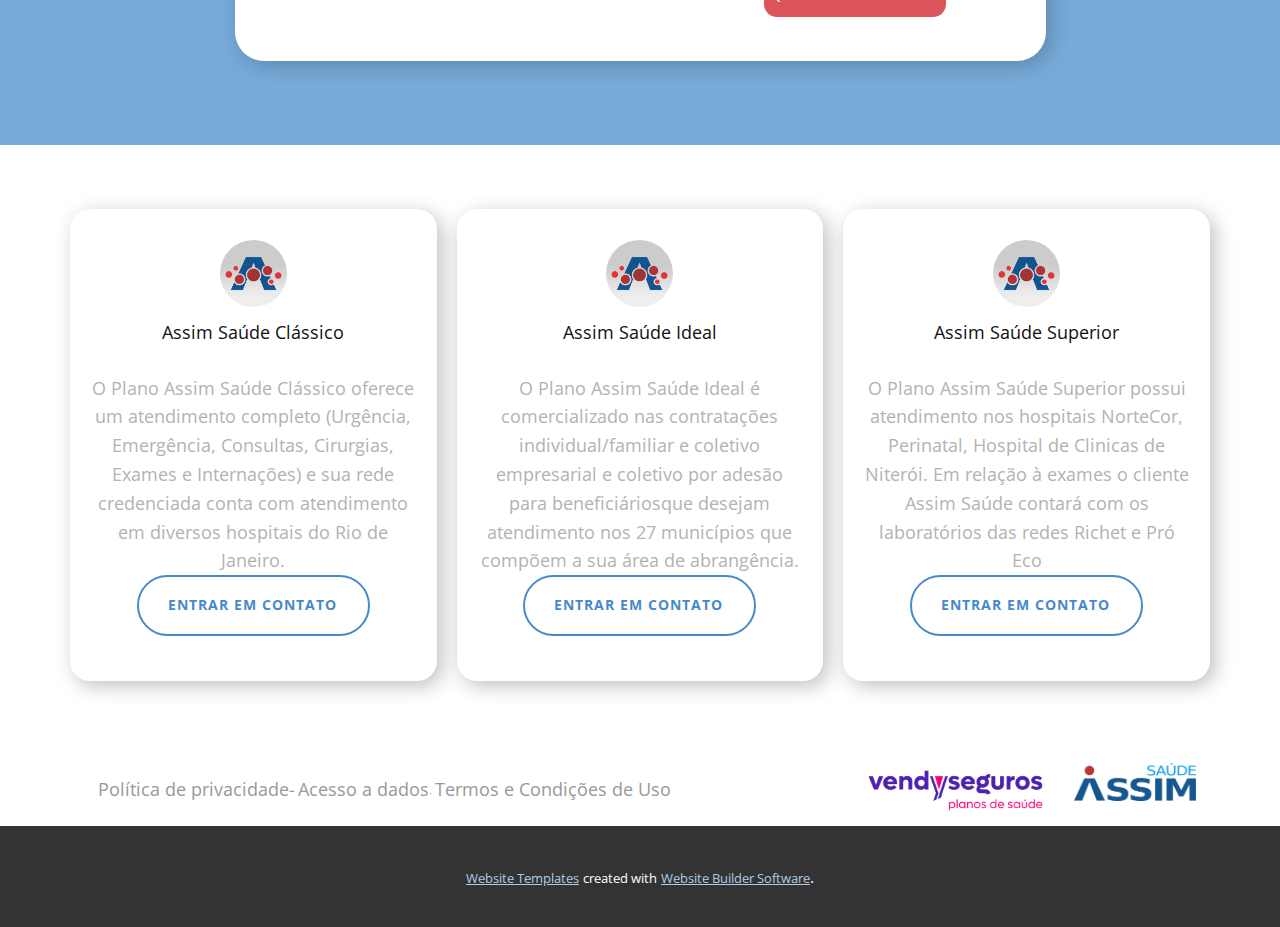
==== commit 838fc9f0: "Add files via upload" ====
--- a/Assim.html
+++ b/Assim.html
@@ -99,10 +99,10 @@
                 </a>
               </div>
               <div class="u-custom-menu u-nav-container">
-                <ul class="u-nav u-unstyled"><li class="u-nav-item"><a class="u-active-palette-1-light-3 u-button-style u-hover-palette-2-base u-nav-link" href="Assim.html" style="padding: 16px 114px;">Início</a>
-</li><li class="u-nav-item"><a class="u-active-palette-1-light-3 u-button-style u-hover-palette-2-base u-nav-link" href="https://gruppoy.com.br/" target="_blank" style="padding: 16px 114px;">Comparação de planos</a>
-</li><li class="u-nav-item"><a class="u-active-palette-1-light-3 u-button-style u-hover-palette-2-base u-nav-link" style="padding: 16px 114px;">Corretor</a>
-</li><li class="u-nav-item"><a class="u-active-palette-1-light-3 u-button-style u-hover-palette-2-base u-nav-link" style="padding: 16px 107px 16px 114px;">Contato</a>
+                <ul class="u-nav u-unstyled"><li class="u-nav-item"><a class="u-active-white u-button-style u-hover-palette-2-base u-nav-link" href="Assim.html" style="padding: 16px 114px;">Início</a>
+</li><li class="u-nav-item"><a class="u-active-white u-button-style u-hover-palette-2-base u-nav-link" href="https://gruppoy.com.br/" target="_blank" style="padding: 16px 114px;">Comparação de planos</a>
+</li><li class="u-nav-item"><a class="u-active-white u-button-style u-hover-palette-2-base u-nav-link" style="padding: 16px 114px;">Corretor</a>
+</li><li class="u-nav-item"><a class="u-active-white u-button-style u-hover-palette-2-base u-nav-link" style="padding: 16px 114px;">Contato</a>
 </li></ul>
               </div>
               <div class="u-custom-menu u-nav-container-collapse">
--- a/nicepage.css
+++ b/nicepage.css
@@ -24258,14 +24258,14 @@
 .u-container-layout.u-container-layout.u-color-1-dark-3:before,
 .u-table-alt-color-1-dark-3 tr:nth-child(even) {
   color: #ffffff;
-  background-color: #292e33;
+  background-color: #332929;
 }
 .u-input.u-color-1-dark-3,
 .u-field-input.u-color-1-dark-3,
 .u-button-style.u-color-1-dark-3,
 .u-button-style.u-color-1-dark-3[class*="u-border-"] {
   color: #ffffff !important;
-  background-color: #292e33 !important;
+  background-color: #332929 !important;
 }
 .u-button-style.u-color-1-dark-3:hover,
 .u-button-style.u-color-1-dark-3[class*="u-border-"]:hover,
@@ -24278,7 +24278,7 @@
 li.active > .u-button-style.u-button-style.u-color-1-dark-3,
 li.active > .u-button-style.u-button-style.u-color-1-dark-3[class*="u-border-"] {
   color: #ffffff !important;
-  background-color: #25292e !important;
+  background-color: #2e2525 !important;
 }
 .u-hover-color-1-dark-3:hover,
 .u-hover-color-1-dark-3[class*="u-border-"]:hover,
@@ -24302,10 +24302,10 @@
 li.active > a.u-button-style.u-button-style.u-active-color-1-dark-3[class*="u-border-"],
 input.u-field-input.u-field-input.u-active-color-1-dark-3:checked {
   color: #ffffff !important;
-  background-color: #292e33 !important;
+  background-color: #332929 !important;
 }
 a.u-link.u-hover-color-1-dark-3:hover {
-  color: #292e33 !important;
+  color: #332929 !important;
 }
 .u-color-1-dark-2,
 .u-body.u-color-1-dark-2,
@@ -24316,14 +24316,14 @@
 .u-container-layout.u-container-layout.u-color-1-dark-2:before,
 .u-table-alt-color-1-dark-2 tr:nth-child(even) {
   color: #ffffff;
-  background-color: #425465;
+  background-color: #6b4748;
 }
 .u-input.u-color-1-dark-2,
 .u-field-input.u-color-1-dark-2,
 .u-button-style.u-color-1-dark-2,
 .u-button-style.u-color-1-dark-2[class*="u-border-"] {
   color: #ffffff !important;
-  background-color: #425465 !important;
+  background-color: #6b4748 !important;
 }
 .u-button-style.u-color-1-dark-2:hover,
 .u-button-style.u-color-1-dark-2[class*="u-border-"]:hover,
@@ -24336,7 +24336,7 @@
 li.active > .u-button-style.u-button-style.u-color-1-dark-2,
 li.active > .u-button-style.u-button-style.u-color-1-dark-2[class*="u-border-"] {
   color: #ffffff !important;
-  background-color: #3b4c5b !important;
+  background-color: #604041 !important;
 }
 .u-hover-color-1-dark-2:hover,
 .u-hover-color-1-dark-2[class*="u-border-"]:hover,
@@ -24360,10 +24360,10 @@
 li.active > a.u-button-style.u-button-style.u-active-color-1-dark-2[class*="u-border-"],
 input.u-field-input.u-field-input.u-active-color-1-dark-2:checked {
   color: #ffffff !important;
-  background-color: #425465 !important;
+  background-color: #6b4748 !important;
 }
 a.u-link.u-hover-color-1-dark-2:hover {
-  color: #425465 !important;
+  color: #6b4748 !important;
 }
 .u-color-1-dark-1,
 .u-body.u-color-1-dark-1,
@@ -24374,14 +24374,14 @@
 .u-container-layout.u-container-layout.u-color-1-dark-1:before,
 .u-table-alt-color-1-dark-1 tr:nth-child(even) {
   color: #ffffff;
-  background-color: #4c7397;
+  background-color: #a35559;
 }
 .u-input.u-color-1-dark-1,
 .u-field-input.u-color-1-dark-1,
 .u-button-style.u-color-1-dark-1,
 .u-button-style.u-color-1-dark-1[class*="u-border-"] {
   color: #ffffff !important;
-  background-color: #4c7397 !important;
+  background-color: #a35559 !important;
 }
 .u-button-style.u-color-1-dark-1:hover,
 .u-button-style.u-color-1-dark-1[class*="u-border-"]:hover,
@@ -24394,7 +24394,7 @@
 li.active > .u-button-style.u-button-style.u-color-1-dark-1,
 li.active > .u-button-style.u-button-style.u-color-1-dark-1[class*="u-border-"] {
   color: #ffffff !important;
-  background-color: #446888 !important;
+  background-color: #934c50 !important;
 }
 .u-hover-color-1-dark-1:hover,
 .u-hover-color-1-dark-1[class*="u-border-"]:hover,
@@ -24418,10 +24418,10 @@
 li.active > a.u-button-style.u-button-style.u-active-color-1-dark-1[class*="u-border-"],
 input.u-field-input.u-field-input.u-active-color-1-dark-1:checked {
   color: #ffffff !important;
-  background-color: #4c7397 !important;
+  background-color: #a35559 !important;
 }
 a.u-link.u-hover-color-1-dark-1:hover {
-  color: #4c7397 !important;
+  color: #a35559 !important;
 }
 .u-color-1,
 .u-body.u-color-1,
@@ -24432,14 +24432,14 @@
 .u-container-layout.u-container-layout.u-color-1:before,
 .u-table-alt-color-1 tr:nth-child(even) {
   color: #ffffff;
-  background-color: #478ac9;
+  background-color: #db545a;
 }
 .u-input.u-color-1,
 .u-field-input.u-color-1,
 .u-button-style.u-color-1,
 .u-button-style.u-color-1[class*="u-border-"] {
   color: #ffffff !important;
-  background-color: #478ac9 !important;
+  background-color: #db545a !important;
 }
 .u-button-style.u-color-1:hover,
 .u-button-style.u-color-1[class*="u-border-"]:hover,
@@ -24452,7 +24452,7 @@
 li.active > .u-button-style.u-button-style.u-color-1,
 li.active > .u-button-style.u-button-style.u-color-1[class*="u-border-"] {
   color: #ffffff !important;
-  background-color: #387cbd !important;
+  background-color: #d63b42 !important;
 }
 .u-hover-color-1:hover,
 .u-hover-color-1[class*="u-border-"]:hover,
@@ -24476,10 +24476,10 @@
 li.active > a.u-button-style.u-button-style.u-active-color-1[class*="u-border-"],
 input.u-field-input.u-field-input.u-active-color-1:checked {
   color: #ffffff !important;
-  background-color: #478ac9 !important;
+  background-color: #db545a !important;
 }
 a.u-link.u-hover-color-1:hover {
-  color: #478ac9 !important;
+  color: #db545a !important;
 }
 .u-color-1-light-1,
 .u-body.u-color-1-light-1,
@@ -24490,14 +24490,14 @@
 .u-container-layout.u-container-layout.u-color-1-light-1:before,
 .u-table-alt-color-1-light-1 tr:nth-child(even) {
   color: #ffffff;
-  background-color: #77aad9;
+  background-color: #e68387;
 }
 .u-input.u-color-1-light-1,
 .u-field-input.u-color-1-light-1,
 .u-button-style.u-color-1-light-1,
 .u-button-style.u-color-1-light-1[class*="u-border-"] {
   color: #ffffff !important;
-  background-color: #77aad9 !important;
+  background-color: #e68387 !important;
 }
 .u-button-style.u-color-1-light-1:hover,
 .u-button-style.u-color-1-light-1[class*="u-border-"]:hover,
@@ -24510,7 +24510,7 @@
 li.active > .u-button-style.u-button-style.u-color-1-light-1,
 li.active > .u-button-style.u-button-style.u-color-1-light-1[class*="u-border-"] {
   color: #ffffff !important;
-  background-color: #5d9ad2 !important;
+  background-color: #e0656a !important;
 }
 .u-hover-color-1-light-1:hover,
 .u-hover-color-1-light-1[class*="u-border-"]:hover,
@@ -24534,10 +24534,10 @@
 li.active > a.u-button-style.u-button-style.u-active-color-1-light-1[class*="u-border-"],
 input.u-field-input.u-field-input.u-active-color-1-light-1:checked {
   color: #ffffff !important;
-  background-color: #77aad9 !important;
+  background-color: #e68387 !important;
 }
 a.u-link.u-hover-color-1-light-1:hover {
-  color: #77aad9 !important;
+  color: #e68387 !important;
 }
 .u-color-1-light-2,
 .u-body.u-color-1-light-2,
@@ -24548,14 +24548,14 @@
 .u-container-layout.u-container-layout.u-color-1-light-2:before,
 .u-table-alt-color-1-light-2 tr:nth-child(even) {
   color: #111111;
-  background-color: #adcce9;
+  background-color: #f1b5b8;
 }
 .u-input.u-color-1-light-2,
 .u-field-input.u-color-1-light-2,
 .u-button-style.u-color-1-light-2,
 .u-button-style.u-color-1-light-2[class*="u-border-"] {
   color: #111111 !important;
-  background-color: #adcce9 !important;
+  background-color: #f1b5b8 !important;
 }
 .u-button-style.u-color-1-light-2:hover,
 .u-button-style.u-color-1-light-2[class*="u-border-"]:hover,
@@ -24568,7 +24568,7 @@
 li.active > .u-button-style.u-button-style.u-color-1-light-2,
 li.active > .u-button-style.u-button-style.u-color-1-light-2[class*="u-border-"] {
   color: #111111 !important;
-  background-color: #8db8e0 !important;
+  background-color: #ea9296 !important;
 }
 .u-hover-color-1-light-2:hover,
 .u-hover-color-1-light-2[class*="u-border-"]:hover,
@@ -24592,10 +24592,10 @@
 li.active > a.u-button-style.u-button-style.u-active-color-1-light-2[class*="u-border-"],
 input.u-field-input.u-field-input.u-active-color-1-light-2:checked {
   color: #111111 !important;
-  background-color: #adcce9 !important;
+  background-color: #f1b5b8 !important;
 }
 a.u-link.u-hover-color-1-light-2:hover {
-  color: #adcce9 !important;
+  color: #f1b5b8 !important;
 }
 .u-color-1-light-3,
 .u-body.u-color-1-light-3,
@@ -24606,14 +24606,14 @@
 .u-container-layout.u-container-layout.u-color-1-light-3:before,
 .u-table-alt-color-1-light-3 tr:nth-child(even) {
   color: #111111;
-  background-color: #e9f2fa;
+  background-color: #fbeced;
 }
 .u-input.u-color-1-light-3,
 .u-field-input.u-color-1-light-3,
 .u-button-style.u-color-1-light-3,
 .u-button-style.u-color-1-light-3[class*="u-border-"] {
   color: #111111 !important;
-  background-color: #e9f2fa !important;
+  background-color: #fbeced !important;
 }
 .u-button-style.u-color-1-light-3:hover,
 .u-button-style.u-color-1-light-3[class*="u-border-"]:hover,
@@ -24626,7 +24626,7 @@
 li.active > .u-button-style.u-button-style.u-color-1-light-3,
 li.active > .u-button-style.u-button-style.u-color-1-light-3[class*="u-border-"] {
   color: #111111 !important;
-  background-color: #c2dbf1 !important;
+  background-color: #f3c4c7 !important;
 }
 .u-hover-color-1-light-3:hover,
 .u-hover-color-1-light-3[class*="u-border-"]:hover,
@@ -24650,10 +24650,10 @@
 li.active > a.u-button-style.u-button-style.u-active-color-1-light-3[class*="u-border-"],
 input.u-field-input.u-field-input.u-active-color-1-light-3:checked {
   color: #111111 !important;
-  background-color: #e9f2fa !important;
+  background-color: #fbeced !important;
 }
 a.u-link.u-hover-color-1-light-3:hover {
-  color: #e9f2fa !important;
+  color: #fbeced !important;
 }
 .u-color-1-base,
 .u-body.u-color-1-base,
@@ -24664,14 +24664,14 @@
 .u-container-layout.u-container-layout.u-color-1-base:before,
 .u-table-alt-color-1-base tr:nth-child(even) {
   color: #ffffff;
-  background-color: #478ac9;
+  background-color: #db545a;
 }
 .u-input.u-color-1-base,
 .u-field-input.u-color-1-base,
 .u-button-style.u-color-1-base,
 .u-button-style.u-color-1-base[class*="u-border-"] {
   color: #ffffff !important;
-  background-color: #478ac9 !important;
+  background-color: #db545a !important;
 }
 .u-button-style.u-color-1-base:hover,
 .u-button-style.u-color-1-base[class*="u-border-"]:hover,
@@ -24684,7 +24684,7 @@
 li.active > .u-button-style.u-button-style.u-color-1-base,
 li.active > .u-button-style.u-button-style.u-color-1-base[class*="u-border-"] {
   color: #ffffff !important;
-  background-color: #387cbd !important;
+  background-color: #d63b42 !important;
 }
 .u-hover-color-1-base:hover,
 .u-hover-color-1-base[class*="u-border-"]:hover,
@@ -24708,10 +24708,10 @@
 li.active > a.u-button-style.u-button-style.u-active-color-1-base[class*="u-border-"],
 input.u-field-input.u-field-input.u-active-color-1-base:checked {
   color: #ffffff !important;
-  background-color: #478ac9 !important;
+  background-color: #db545a !important;
 }
 a.u-link.u-hover-color-1-base:hover {
-  color: #478ac9 !important;
+  color: #db545a !important;
 }
 .u-color-2-dark-3,
 .u-body.u-color-2-dark-3,
@@ -24722,14 +24722,14 @@
 .u-container-layout.u-container-layout.u-color-2-dark-3:before,
 .u-table-alt-color-2-dark-3 tr:nth-child(even) {
   color: #ffffff;
-  background-color: #332929;
+  background-color: #333129;
 }
 .u-input.u-color-2-dark-3,
 .u-field-input.u-color-2-dark-3,
 .u-button-style.u-color-2-dark-3,
 .u-button-style.u-color-2-dark-3[class*="u-border-"] {
   color: #ffffff !important;
-  background-color: #332929 !important;
+  background-color: #333129 !important;
 }
 .u-button-style.u-color-2-dark-3:hover,
 .u-button-style.u-color-2-dark-3[class*="u-border-"]:hover,
@@ -24742,7 +24742,7 @@
 li.active > .u-button-style.u-button-style.u-color-2-dark-3,
 li.active > .u-button-style.u-button-style.u-color-2-dark-3[class*="u-border-"] {
   color: #ffffff !important;
-  background-color: #2e2525 !important;
+  background-color: #2e2c25 !important;
 }
 .u-hover-color-2-dark-3:hover,
 .u-hover-color-2-dark-3[class*="u-border-"]:hover,
@@ -24766,10 +24766,10 @@
 li.active > a.u-button-style.u-button-style.u-active-color-2-dark-3[class*="u-border-"],
 input.u-field-input.u-field-input.u-active-color-2-dark-3:checked {
   color: #ffffff !important;
-  background-color: #332929 !important;
+  background-color: #333129 !important;
 }
 a.u-link.u-hover-color-2-dark-3:hover {
-  color: #332929 !important;
+  color: #333129 !important;
 }
 .u-color-2-dark-2,
 .u-body.u-color-2-dark-2,
@@ -24780,14 +24780,14 @@
 .u-container-layout.u-container-layout.u-color-2-dark-2:before,
 .u-table-alt-color-2-dark-2 tr:nth-child(even) {
   color: #ffffff;
-  background-color: #6b4748;
+  background-color: #72683f;
 }
 .u-input.u-color-2-dark-2,
 .u-field-input.u-color-2-dark-2,
 .u-button-style.u-color-2-dark-2,
 .u-button-style.u-color-2-dark-2[class*="u-border-"] {
   color: #ffffff !important;
-  background-color: #6b4748 !important;
+  background-color: #72683f !important;
 }
 .u-button-style.u-color-2-dark-2:hover,
 .u-button-style.u-color-2-dark-2[class*="u-border-"]:hover,
@@ -24800,7 +24800,7 @@
 li.active > .u-button-style.u-button-style.u-color-2-dark-2,
 li.active > .u-button-style.u-button-style.u-color-2-dark-2[class*="u-border-"] {
   color: #ffffff !important;
-  background-color: #604041 !important;
+  background-color: #675e39 !important;
 }
 .u-hover-color-2-dark-2:hover,
 .u-hover-color-2-dark-2[class*="u-border-"]:hover,
@@ -24824,10 +24824,10 @@
 li.active > a.u-button-style.u-button-style.u-active-color-2-dark-2[class*="u-border-"],
 input.u-field-input.u-field-input.u-active-color-2-dark-2:checked {
   color: #ffffff !important;
-  background-color: #6b4748 !important;
+  background-color: #72683f !important;
 }
 a.u-link.u-hover-color-2-dark-2:hover {
-  color: #6b4748 !important;
+  color: #72683f !important;
 }
 .u-color-2-dark-1,
 .u-body.u-color-2-dark-1,
@@ -24838,14 +24838,14 @@
 .u-container-layout.u-container-layout.u-color-2-dark-1:before,
 .u-table-alt-color-2-dark-1 tr:nth-child(even) {
   color: #ffffff;
-  background-color: #a35559;
+  background-color: #b29a36;
 }
 .u-input.u-color-2-dark-1,
 .u-field-input.u-color-2-dark-1,
 .u-button-style.u-color-2-dark-1,
 .u-button-style.u-color-2-dark-1[class*="u-border-"] {
   color: #ffffff !important;
-  background-color: #a35559 !important;
+  background-color: #b29a36 !important;
 }
 .u-button-style.u-color-2-dark-1:hover,
 .u-button-style.u-color-2-dark-1[class*="u-border-"]:hover,
@@ -24858,7 +24858,7 @@
 li.active > .u-button-style.u-button-style.u-color-2-dark-1,
 li.active > .u-button-style.u-button-style.u-color-2-dark-1[class*="u-border-"] {
   color: #ffffff !important;
-  background-color: #934c50 !important;
+  background-color: #a08b31 !important;
 }
 .u-hover-color-2-dark-1:hover,
 .u-hover-color-2-dark-1[class*="u-border-"]:hover,
@@ -24882,10 +24882,10 @@
 li.active > a.u-button-style.u-button-style.u-active-color-2-dark-1[class*="u-border-"],
 input.u-field-input.u-field-input.u-active-color-2-dark-1:checked {
   color: #ffffff !important;
-  background-color: #a35559 !important;
+  background-color: #b29a36 !important;
 }
 a.u-link.u-hover-color-2-dark-1:hover {
-  color: #a35559 !important;
+  color: #b29a36 !important;
 }
 .u-color-2,
 .u-body.u-color-2,
@@ -24895,15 +24895,15 @@
 .u-color-2.u-sidenav:before,
 .u-container-layout.u-container-layout.u-color-2:before,
 .u-table-alt-color-2 tr:nth-child(even) {
-  color: #ffffff;
-  background-color: #db545a;
+  color: #111111;
+  background-color: #f1c50e;
 }
 .u-input.u-color-2,
 .u-field-input.u-color-2,
 .u-button-style.u-color-2,
 .u-button-style.u-color-2[class*="u-border-"] {
-  color: #ffffff !important;
-  background-color: #db545a !important;
+  color: #111111 !important;
+  background-color: #f1c50e !important;
 }
 .u-button-style.u-color-2:hover,
 .u-button-style.u-color-2[class*="u-border-"]:hover,
@@ -24915,8 +24915,8 @@
 .u-button-style.u-button-style.u-color-2[class*="u-border-"].active,
 li.active > .u-button-style.u-button-style.u-color-2,
 li.active > .u-button-style.u-button-style.u-color-2[class*="u-border-"] {
-  color: #ffffff !important;
-  background-color: #d63b42 !important;
+  color: #111111 !important;
+  background-color: #d9b10d !important;
 }
 .u-hover-color-2:hover,
 .u-hover-color-2[class*="u-border-"]:hover,
@@ -24939,11 +24939,11 @@
 li.active > a.u-button-style.u-button-style.u-active-color-2,
 li.active > a.u-button-style.u-button-style.u-active-color-2[class*="u-border-"],
 input.u-field-input.u-field-input.u-active-color-2:checked {
-  color: #ffffff !important;
-  background-color: #db545a !important;
+  color: #111111 !important;
+  background-color: #f1c50e !important;
 }
 a.u-link.u-hover-color-2:hover {
-  color: #db545a !important;
+  color: #f1c50e !important;
 }
 .u-color-2-light-1,
 .u-body.u-color-2-light-1,
@@ -24953,15 +24953,15 @@
 .u-color-2-light-1.u-sidenav:before,
 .u-container-layout.u-container-layout.u-color-2-light-1:before,
 .u-table-alt-color-2-light-1 tr:nth-child(even) {
-  color: #ffffff;
-  background-color: #e68387;
+  color: #111111;
+  background-color: #f5d654;
 }
 .u-input.u-color-2-light-1,
 .u-field-input.u-color-2-light-1,
 .u-button-style.u-color-2-light-1,
 .u-button-style.u-color-2-light-1[class*="u-border-"] {
-  color: #ffffff !important;
-  background-color: #e68387 !important;
+  color: #111111 !important;
+  background-color: #f5d654 !important;
 }
 .u-button-style.u-color-2-light-1:hover,
 .u-button-style.u-color-2-light-1[class*="u-border-"]:hover,
@@ -24973,8 +24973,8 @@
 .u-button-style.u-button-style.u-color-2-light-1[class*="u-border-"].active,
 li.active > .u-button-style.u-button-style.u-color-2-light-1,
 li.active > .u-button-style.u-button-style.u-color-2-light-1[class*="u-border-"] {
-  color: #ffffff !important;
-  background-color: #e0656a !important;
+  color: #111111 !important;
+  background-color: #f3cf35 !important;
 }
 .u-hover-color-2-light-1:hover,
 .u-hover-color-2-light-1[class*="u-border-"]:hover,
@@ -24997,11 +24997,11 @@
 li.active > a.u-button-style.u-button-style.u-active-color-2-light-1,
 li.active > a.u-button-style.u-button-style.u-active-color-2-light-1[class*="u-border-"],
 input.u-field-input.u-field-input.u-active-color-2-light-1:checked {
-  color: #ffffff !important;
-  background-color: #e68387 !important;
+  color: #111111 !important;
+  background-color: #f5d654 !important;
 }
 a.u-link.u-hover-color-2-light-1:hover {
-  color: #e68387 !important;
+  color: #f5d654 !important;
 }
 .u-color-2-light-2,
 .u-body.u-color-2-light-2,
@@ -25012,14 +25012,14 @@
 .u-container-layout.u-container-layout.u-color-2-light-2:before,
 .u-table-alt-color-2-light-2 tr:nth-child(even) {
   color: #111111;
-  background-color: #f1b5b8;
+  background-color: #f9e79b;
 }
 .u-input.u-color-2-light-2,
 .u-field-input.u-color-2-light-2,
 .u-button-style.u-color-2-light-2,
 .u-button-style.u-color-2-light-2[class*="u-border-"] {
   color: #111111 !important;
-  background-color: #f1b5b8 !important;
+  background-color: #f9e79b !important;
 }
 .u-button-style.u-color-2-light-2:hover,
 .u-button-style.u-color-2-light-2[class*="u-border-"]:hover,
@@ -25032,7 +25032,7 @@
 li.active > .u-button-style.u-button-style.u-color-2-light-2,
 li.active > .u-button-style.u-button-style.u-color-2-light-2[class*="u-border-"] {
   color: #111111 !important;
-  background-color: #ea9296 !important;
+  background-color: #f7de75 !important;
 }
 .u-hover-color-2-light-2:hover,
 .u-hover-color-2-light-2[class*="u-border-"]:hover,
@@ -25056,10 +25056,10 @@
 li.active > a.u-button-style.u-button-style.u-active-color-2-light-2[class*="u-border-"],
 input.u-field-input.u-field-input.u-active-color-2-light-2:checked {
   color: #111111 !important;
-  background-color: #f1b5b8 !important;
+  background-color: #f9e79b !important;
 }
 a.u-link.u-hover-color-2-light-2:hover {
-  color: #f1b5b8 !important;
+  color: #f9e79b !important;
 }
 .u-color-2-light-3,
 .u-body.u-color-2-light-3,
@@ -25070,14 +25070,14 @@
 .u-container-layout.u-container-layout.u-color-2-light-3:before,
 .u-table-alt-color-2-light-3 tr:nth-child(even) {
   color: #111111;
-  background-color: #fbeced;
+  background-color: #fef9e6;
 }
 .u-input.u-color-2-light-3,
 .u-field-input.u-color-2-light-3,
 .u-button-style.u-color-2-light-3,
 .u-button-style.u-color-2-light-3[class*="u-border-"] {
   color: #111111 !important;
-  background-color: #fbeced !important;
+  background-color: #fef9e6 !important;
 }
 .u-button-style.u-color-2-light-3:hover,
 .u-button-style.u-color-2-light-3[class*="u-border-"]:hover,
@@ -25090,7 +25090,7 @@
 li.active > .u-button-style.u-button-style.u-color-2-light-3,
 li.active > .u-button-style.u-button-style.u-color-2-light-3[class*="u-border-"] {
   color: #111111 !important;
-  background-color: #f3c4c7 !important;
+  background-color: #fceeb7 !important;
 }
 .u-hover-color-2-light-3:hover,
 .u-hover-color-2-light-3[class*="u-border-"]:hover,
@@ -25114,10 +25114,10 @@
 li.active > a.u-button-style.u-button-style.u-active-color-2-light-3[class*="u-border-"],
 input.u-field-input.u-field-input.u-active-color-2-light-3:checked {
   color: #111111 !important;
-  background-color: #fbeced !important;
+  background-color: #fef9e6 !important;
 }
 a.u-link.u-hover-color-2-light-3:hover {
-  color: #fbeced !important;
+  color: #fef9e6 !important;
 }
 .u-color-2-base,
 .u-body.u-color-2-base,
@@ -25127,15 +25127,15 @@
 .u-color-2-base.u-sidenav:before,
 .u-container-layout.u-container-layout.u-color-2-base:before,
 .u-table-alt-color-2-base tr:nth-child(even) {
-  color: #ffffff;
-  background-color: #db545a;
+  color: #111111;
+  background-color: #f1c50e;
 }
 .u-input.u-color-2-base,
 .u-field-input.u-color-2-base,
 .u-button-style.u-color-2-base,
 .u-button-style.u-color-2-base[class*="u-border-"] {
-  color: #ffffff !important;
-  background-color: #db545a !important;
+  color: #111111 !important;
+  background-color: #f1c50e !important;
 }
 .u-button-style.u-color-2-base:hover,
 .u-button-style.u-color-2-base[class*="u-border-"]:hover,
@@ -25147,8 +25147,8 @@
 .u-button-style.u-button-style.u-color-2-base[class*="u-border-"].active,
 li.active > .u-button-style.u-button-style.u-color-2-base,
 li.active > .u-button-style.u-button-style.u-color-2-base[class*="u-border-"] {
-  color: #ffffff !important;
-  background-color: #d63b42 !important;
+  color: #111111 !important;
+  background-color: #d9b10d !important;
 }
 .u-hover-color-2-base:hover,
 .u-hover-color-2-base[class*="u-border-"]:hover,
@@ -25171,11 +25171,11 @@
 li.active > a.u-button-style.u-button-style.u-active-color-2-base,
 li.active > a.u-button-style.u-button-style.u-active-color-2-base[class*="u-border-"],
 input.u-field-input.u-field-input.u-active-color-2-base:checked {
-  color: #ffffff !important;
-  background-color: #db545a !important;
+  color: #111111 !important;
+  background-color: #f1c50e !important;
 }
 a.u-link.u-hover-color-2-base:hover {
-  color: #db545a !important;
+  color: #f1c50e !important;
 }
 .u-color-3-dark-3,
 .u-body.u-color-3-dark-3,
@@ -25186,14 +25186,14 @@
 .u-container-layout.u-container-layout.u-color-3-dark-3:before,
 .u-table-alt-color-3-dark-3 tr:nth-child(even) {
   color: #ffffff;
-  background-color: #333129;
+  background-color: #293332;
 }
 .u-input.u-color-3-dark-3,
 .u-field-input.u-color-3-dark-3,
 .u-button-style.u-color-3-dark-3,
 .u-button-style.u-color-3-dark-3[class*="u-border-"] {
   color: #ffffff !important;
-  background-color: #333129 !important;
+  background-color: #293332 !important;
 }
 .u-button-style.u-color-3-dark-3:hover,
 .u-button-style.u-color-3-dark-3[class*="u-border-"]:hover,
@@ -25206,7 +25206,7 @@
 li.active > .u-button-style.u-button-style.u-color-3-dark-3,
 li.active > .u-button-style.u-button-style.u-color-3-dark-3[class*="u-border-"] {
   color: #ffffff !important;
-  background-color: #2e2c25 !important;
+  background-color: #252e2d !important;
 }
 .u-hover-color-3-dark-3:hover,
 .u-hover-color-3-dark-3[class*="u-border-"]:hover,
@@ -25230,10 +25230,10 @@
 li.active > a.u-button-style.u-button-style.u-active-color-3-dark-3[class*="u-border-"],
 input.u-field-input.u-field-input.u-active-color-3-dark-3:checked {
   color: #ffffff !important;
-  background-color: #333129 !important;
+  background-color: #293332 !important;
 }
 a.u-link.u-hover-color-3-dark-3:hover {
-  color: #333129 !important;
+  color: #293332 !important;
 }
 .u-color-3-dark-2,
 .u-body.u-color-3-dark-2,
@@ -25244,14 +25244,14 @@
 .u-container-layout.u-container-layout.u-color-3-dark-2:before,
 .u-table-alt-color-3-dark-2 tr:nth-child(even) {
   color: #ffffff;
-  background-color: #72683f;
+  background-color: #41807c;
 }
 .u-input.u-color-3-dark-2,
 .u-field-input.u-color-3-dark-2,
 .u-button-style.u-color-3-dark-2,
 .u-button-style.u-color-3-dark-2[class*="u-border-"] {
   color: #ffffff !important;
-  background-color: #72683f !important;
+  background-color: #41807c !important;
 }
 .u-button-style.u-color-3-dark-2:hover,
 .u-button-style.u-color-3-dark-2[class*="u-border-"]:hover,
@@ -25264,7 +25264,7 @@
 li.active > .u-button-style.u-button-style.u-color-3-dark-2,
 li.active > .u-button-style.u-button-style.u-color-3-dark-2[class*="u-border-"] {
   color: #ffffff !important;
-  background-color: #675e39 !important;
+  background-color: #3a7370 !important;
 }
 .u-hover-color-3-dark-2:hover,
 .u-hover-color-3-dark-2[class*="u-border-"]:hover,
@@ -25288,10 +25288,10 @@
 li.active > a.u-button-style.u-button-style.u-active-color-3-dark-2[class*="u-border-"],
 input.u-field-input.u-field-input.u-active-color-3-dark-2:checked {
   color: #ffffff !important;
-  background-color: #72683f !important;
+  background-color: #41807c !important;
 }
 a.u-link.u-hover-color-3-dark-2:hover {
-  color: #72683f !important;
+  color: #41807c !important;
 }
 .u-color-3-dark-1,
 .u-body.u-color-3-dark-1,
@@ -25302,14 +25302,14 @@
 .u-container-layout.u-container-layout.u-color-3-dark-1:before,
 .u-table-alt-color-3-dark-1 tr:nth-child(even) {
   color: #ffffff;
-  background-color: #b29a36;
+  background-color: #2cccc4;
 }
 .u-input.u-color-3-dark-1,
 .u-field-input.u-color-3-dark-1,
 .u-button-style.u-color-3-dark-1,
 .u-button-style.u-color-3-dark-1[class*="u-border-"] {
   color: #ffffff !important;
-  background-color: #b29a36 !important;
+  background-color: #2cccc4 !important;
 }
 .u-button-style.u-color-3-dark-1:hover,
 .u-button-style.u-color-3-dark-1[class*="u-border-"]:hover,
@@ -25322,7 +25322,7 @@
 li.active > .u-button-style.u-button-style.u-color-3-dark-1,
 li.active > .u-button-style.u-button-style.u-color-3-dark-1[class*="u-border-"] {
   color: #ffffff !important;
-  background-color: #a08b31 !important;
+  background-color: #28b8b0 !important;
 }
 .u-hover-color-3-dark-1:hover,
 .u-hover-color-3-dark-1[class*="u-border-"]:hover,
@@ -25346,10 +25346,10 @@
 li.active > a.u-button-style.u-button-style.u-active-color-3-dark-1[class*="u-border-"],
 input.u-field-input.u-field-input.u-active-color-3-dark-1:checked {
   color: #ffffff !important;
-  background-color: #b29a36 !important;
+  background-color: #2cccc4 !important;
 }
 a.u-link.u-hover-color-3-dark-1:hover {
-  color: #b29a36 !important;
+  color: #2cccc4 !important;
 }
 .u-color-3,
 .u-body.u-color-3,
@@ -25360,14 +25360,14 @@
 .u-container-layout.u-container-layout.u-color-3:before,
 .u-table-alt-color-3 tr:nth-child(even) {
   color: #111111;
-  background-color: #f1c50e;
+  background-color: #3be8e0;
 }
 .u-input.u-color-3,
 .u-field-input.u-color-3,
 .u-button-style.u-color-3,
 .u-button-style.u-color-3[class*="u-border-"] {
   color: #111111 !important;
-  background-color: #f1c50e !important;
+  background-color: #3be8e0 !important;
 }
 .u-button-style.u-color-3:hover,
 .u-button-style.u-color-3[class*="u-border-"]:hover,
@@ -25380,7 +25380,7 @@
 li.active > .u-button-style.u-button-style.u-color-3,
 li.active > .u-button-style.u-button-style.u-color-3[class*="u-border-"] {
   color: #111111 !important;
-  background-color: #d9b10d !important;
+  background-color: #21e5dc !important;
 }
 .u-hover-color-3:hover,
 .u-hover-color-3[class*="u-border-"]:hover,
@@ -25404,10 +25404,10 @@
 li.active > a.u-button-style.u-button-style.u-active-color-3[class*="u-border-"],
 input.u-field-input.u-field-input.u-active-color-3:checked {
   color: #111111 !important;
-  background-color: #f1c50e !important;
+  background-color: #3be8e0 !important;
 }
 a.u-link.u-hover-color-3:hover {
-  color: #f1c50e !important;
+  color: #3be8e0 !important;
 }
 .u-color-3-light-1,
 .u-body.u-color-3-light-1,
@@ -25418,14 +25418,14 @@
 .u-container-layout.u-container-layout.u-color-3-light-1:before,
 .u-table-alt-color-3-light-1 tr:nth-child(even) {
   color: #111111;
-  background-color: #f5d654;
+  background-color: #72efe9;
 }
 .u-input.u-color-3-light-1,
 .u-field-input.u-color-3-light-1,
 .u-button-style.u-color-3-light-1,
 .u-button-style.u-color-3-light-1[class*="u-border-"] {
   color: #111111 !important;
-  background-color: #f5d654 !important;
+  background-color: #72efe9 !important;
 }
 .u-button-style.u-color-3-light-1:hover,
 .u-button-style.u-color-3-light-1[class*="u-border-"]:hover,
@@ -25438,7 +25438,7 @@
 li.active > .u-button-style.u-button-style.u-color-3-light-1,
 li.active > .u-button-style.u-button-style.u-color-3-light-1[class*="u-border-"] {
   color: #111111 !important;
-  background-color: #f3cf35 !important;
+  background-color: #52ebe4 !important;
 }
 .u-hover-color-3-light-1:hover,
 .u-hover-color-3-light-1[class*="u-border-"]:hover,
@@ -25462,10 +25462,10 @@
 li.active > a.u-button-style.u-button-style.u-active-color-3-light-1[class*="u-border-"],
 input.u-field-input.u-field-input.u-active-color-3-light-1:checked {
   color: #111111 !important;
-  background-color: #f5d654 !important;
+  background-color: #72efe9 !important;
 }
 a.u-link.u-hover-color-3-light-1:hover {
-  color: #f5d654 !important;
+  color: #72efe9 !important;
 }
 .u-color-3-light-2,
 .u-body.u-color-3-light-2,
@@ -25476,14 +25476,14 @@
 .u-container-layout.u-container-layout.u-color-3-light-2:before,
 .u-table-alt-color-3-light-2 tr:nth-child(even) {
   color: #111111;
-  background-color: #f9e79b;
+  background-color: #adf6f2;
 }
 .u-input.u-color-3-light-2,
 .u-field-input.u-color-3-light-2,
 .u-button-style.u-color-3-light-2,
 .u-button-style.u-color-3-light-2[class*="u-border-"] {
   color: #111111 !important;
-  background-color: #f9e79b !important;
+  background-color: #adf6f2 !important;
 }
 .u-button-style.u-color-3-light-2:hover,
 .u-button-style.u-color-3-light-2[class*="u-border-"]:hover,
@@ -25496,7 +25496,7 @@
 li.active > .u-button-style.u-button-style.u-color-3-light-2,
 li.active > .u-button-style.u-button-style.u-color-3-light-2[class*="u-border-"] {
   color: #111111 !important;
-  background-color: #f7de75 !important;
+  background-color: #87f2ec !important;
 }
 .u-hover-color-3-light-2:hover,
 .u-hover-color-3-light-2[class*="u-border-"]:hover,
@@ -25520,10 +25520,10 @@
 li.active > a.u-button-style.u-button-style.u-active-color-3-light-2[class*="u-border-"],
 input.u-field-input.u-field-input.u-active-color-3-light-2:checked {
   color: #111111 !important;
-  background-color: #f9e79b !important;
+  background-color: #adf6f2 !important;
 }
 a.u-link.u-hover-color-3-light-2:hover {
-  color: #f9e79b !important;
+  color: #adf6f2 !important;
 }
 .u-color-3-light-3,
 .u-body.u-color-3-light-3,
@@ -25534,14 +25534,14 @@
 .u-container-layout.u-container-layout.u-color-3-light-3:before,
 .u-table-alt-color-3-light-3 tr:nth-child(even) {
   color: #111111;
-  background-color: #fef9e6;
+  background-color: #eafdfc;
 }
 .u-input.u-color-3-light-3,
 .u-field-input.u-color-3-light-3,
 .u-button-style.u-color-3-light-3,
 .u-button-style.u-color-3-light-3[class*="u-border-"] {
   color: #111111 !important;
-  background-color: #fef9e6 !important;
+  background-color: #eafdfc !important;
 }
 .u-button-style.u-color-3-light-3:hover,
 .u-button-style.u-color-3-light-3[class*="u-border-"]:hover,
@@ -25554,7 +25554,7 @@
 li.active > .u-button-style.u-button-style.u-color-3-light-3,
 li.active > .u-button-style.u-button-style.u-color-3-light-3[class*="u-border-"] {
   color: #111111 !important;
-  background-color: #fceeb7 !important;
+  background-color: #bef9f6 !important;
 }
 .u-hover-color-3-light-3:hover,
 .u-hover-color-3-light-3[class*="u-border-"]:hover,
@@ -25578,10 +25578,10 @@
 li.active > a.u-button-style.u-button-style.u-active-color-3-light-3[class*="u-border-"],
 input.u-field-input.u-field-input.u-active-color-3-light-3:checked {
   color: #111111 !important;
-  background-color: #fef9e6 !important;
+  background-color: #eafdfc !important;
 }
 a.u-link.u-hover-color-3-light-3:hover {
-  color: #fef9e6 !important;
+  color: #eafdfc !important;
 }
 .u-color-3-base,
 .u-body.u-color-3-base,
@@ -25591,15 +25591,15 @@
 .u-color-3-base.u-sidenav:before,
 .u-container-layout.u-container-layout.u-color-3-base:before,
 .u-table-alt-color-3-base tr:nth-child(even) {
-  color: #111111;
-  background-color: #f1c50e;
+  color: #ffffff;
+  background-color: #2cccc4;
 }
 .u-input.u-color-3-base,
 .u-field-input.u-color-3-base,
 .u-button-style.u-color-3-base,
 .u-button-style.u-color-3-base[class*="u-border-"] {
-  color: #111111 !important;
-  background-color: #f1c50e !important;
+  color: #ffffff !important;
+  background-color: #2cccc4 !important;
 }
 .u-button-style.u-color-3-base:hover,
 .u-button-style.u-color-3-base[class*="u-border-"]:hover,
@@ -25611,8 +25611,8 @@
 .u-button-style.u-button-style.u-color-3-base[class*="u-border-"].active,
 li.active > .u-button-style.u-button-style.u-color-3-base,
 li.active > .u-button-style.u-button-style.u-color-3-base[class*="u-border-"] {
-  color: #111111 !important;
-  background-color: #d9b10d !important;
+  color: #ffffff !important;
+  background-color: #28b8b0 !important;
 }
 .u-hover-color-3-base:hover,
 .u-hover-color-3-base[class*="u-border-"]:hover,
@@ -25635,11 +25635,11 @@
 li.active > a.u-button-style.u-button-style.u-active-color-3-base,
 li.active > a.u-button-style.u-button-style.u-active-color-3-base[class*="u-border-"],
 input.u-field-input.u-field-input.u-active-color-3-base:checked {
-  color: #111111 !important;
-  background-color: #f1c50e !important;
+  color: #ffffff !important;
+  background-color: #2cccc4 !important;
 }
 a.u-link.u-hover-color-3-base:hover {
-  color: #f1c50e !important;
+  color: #2cccc4 !important;
 }
 .u-color-4-dark-3,
 .u-body.u-color-4-dark-3,
@@ -25650,14 +25650,14 @@
 .u-container-layout.u-container-layout.u-color-4-dark-3:before,
 .u-table-alt-color-4-dark-3 tr:nth-child(even) {
   color: #ffffff;
-  background-color: #293332;
+  background-color: #292d33;
 }
 .u-input.u-color-4-dark-3,
 .u-field-input.u-color-4-dark-3,
 .u-button-style.u-color-4-dark-3,
 .u-button-style.u-color-4-dark-3[class*="u-border-"] {
   color: #ffffff !important;
-  background-color: #293332 !important;
+  background-color: #292d33 !important;
 }
 .u-button-style.u-color-4-dark-3:hover,
 .u-button-style.u-color-4-dark-3[class*="u-border-"]:hover,
@@ -25670,7 +25670,7 @@
 li.active > .u-button-style.u-button-style.u-color-4-dark-3,
 li.active > .u-button-style.u-button-style.u-color-4-dark-3[class*="u-border-"] {
   color: #ffffff !important;
-  background-color: #252e2d !important;
+  background-color: #25292e !important;
 }
 .u-hover-color-4-dark-3:hover,
 .u-hover-color-4-dark-3[class*="u-border-"]:hover,
@@ -25694,10 +25694,10 @@
 li.active > a.u-button-style.u-button-style.u-active-color-4-dark-3[class*="u-border-"],
 input.u-field-input.u-field-input.u-active-color-4-dark-3:checked {
   color: #ffffff !important;
-  background-color: #293332 !important;
+  background-color: #292d33 !important;
 }
 a.u-link.u-hover-color-4-dark-3:hover {
-  color: #293332 !important;
+  color: #292d33 !important;
 }
 .u-color-4-dark-2,
 .u-body.u-color-4-dark-2,
@@ -25708,14 +25708,14 @@
 .u-container-layout.u-container-layout.u-color-4-dark-2:before,
 .u-table-alt-color-4-dark-2 tr:nth-child(even) {
   color: #ffffff;
-  background-color: #41807c;
+  background-color: #555c66;
 }
 .u-input.u-color-4-dark-2,
 .u-field-input.u-color-4-dark-2,
 .u-button-style.u-color-4-dark-2,
 .u-button-style.u-color-4-dark-2[class*="u-border-"] {
   color: #ffffff !important;
-  background-color: #41807c !important;
+  background-color: #555c66 !important;
 }
 .u-button-style.u-color-4-dark-2:hover,
 .u-button-style.u-color-4-dark-2[class*="u-border-"]:hover,
@@ -25728,7 +25728,7 @@
 li.active > .u-button-style.u-button-style.u-color-4-dark-2,
 li.active > .u-button-style.u-button-style.u-color-4-dark-2[class*="u-border-"] {
   color: #ffffff !important;
-  background-color: #3a7370 !important;
+  background-color: #4d535c !important;
 }
 .u-hover-color-4-dark-2:hover,
 .u-hover-color-4-dark-2[class*="u-border-"]:hover,
@@ -25752,10 +25752,10 @@
 li.active > a.u-button-style.u-button-style.u-active-color-4-dark-2[class*="u-border-"],
 input.u-field-input.u-field-input.u-active-color-4-dark-2:checked {
   color: #ffffff !important;
-  background-color: #41807c !important;
+  background-color: #555c66 !important;
 }
 a.u-link.u-hover-color-4-dark-2:hover {
-  color: #41807c !important;
+  color: #555c66 !important;
 }
 .u-color-4-dark-1,
 .u-body.u-color-4-dark-1,
@@ -25766,14 +25766,14 @@
 .u-container-layout.u-container-layout.u-color-4-dark-1:before,
 .u-table-alt-color-4-dark-1 tr:nth-child(even) {
   color: #ffffff;
-  background-color: #2cccc4;
+  background-color: #858e99;
 }
 .u-input.u-color-4-dark-1,
 .u-field-input.u-color-4-dark-1,
 .u-button-style.u-color-4-dark-1,
 .u-button-style.u-color-4-dark-1[class*="u-border-"] {
   color: #ffffff !important;
-  background-color: #2cccc4 !important;
+  background-color: #858e99 !important;
 }
 .u-button-style.u-color-4-dark-1:hover,
 .u-button-style.u-color-4-dark-1[class*="u-border-"]:hover,
@@ -25786,7 +25786,7 @@
 li.active > .u-button-style.u-button-style.u-color-4-dark-1,
 li.active > .u-button-style.u-button-style.u-color-4-dark-1[class*="u-border-"] {
   color: #ffffff !important;
-  background-color: #28b8b0 !important;
+  background-color: #75808c !important;
 }
 .u-hover-color-4-dark-1:hover,
 .u-hover-color-4-dark-1[class*="u-border-"]:hover,
@@ -25810,10 +25810,10 @@
 li.active > a.u-button-style.u-button-style.u-active-color-4-dark-1[class*="u-border-"],
 input.u-field-input.u-field-input.u-active-color-4-dark-1:checked {
   color: #ffffff !important;
-  background-color: #2cccc4 !important;
+  background-color: #858e99 !important;
 }
 a.u-link.u-hover-color-4-dark-1:hover {
-  color: #2cccc4 !important;
+  color: #858e99 !important;
 }
 .u-color-4,
 .u-body.u-color-4,
@@ -25824,14 +25824,14 @@
 .u-container-layout.u-container-layout.u-color-4:before,
 .u-table-alt-color-4 tr:nth-child(even) {
   color: #111111;
-  background-color: #3be8e0;
+  background-color: #b9c1cc;
 }
 .u-input.u-color-4,
 .u-field-input.u-color-4,
 .u-button-style.u-color-4,
 .u-button-style.u-color-4[class*="u-border-"] {
   color: #111111 !important;
-  background-color: #3be8e0 !important;
+  background-color: #b9c1cc !important;
 }
 .u-button-style.u-color-4:hover,
 .u-button-style.u-color-4[class*="u-border-"]:hover,
@@ -25844,7 +25844,7 @@
 li.active > .u-button-style.u-button-style.u-color-4,
 li.active > .u-button-style.u-button-style.u-color-4[class*="u-border-"] {
   color: #111111 !important;
-  background-color: #21e5dc !important;
+  background-color: #a2adbc !important;
 }
 .u-hover-color-4:hover,
 .u-hover-color-4[class*="u-border-"]:hover,
@@ -25868,10 +25868,10 @@
 li.active > a.u-button-style.u-button-style.u-active-color-4[class*="u-border-"],
 input.u-field-input.u-field-input.u-active-color-4:checked {
   color: #111111 !important;
-  background-color: #3be8e0 !important;
+  background-color: #b9c1cc !important;
 }
 a.u-link.u-hover-color-4:hover {
-  color: #3be8e0 !important;
+  color: #b9c1cc !important;
 }
 .u-color-4-light-1,
 .u-body.u-color-4-light-1,
@@ -25882,14 +25882,14 @@
 .u-container-layout.u-container-layout.u-color-4-light-1:before,
 .u-table-alt-color-4-light-1 tr:nth-child(even) {
   color: #111111;
-  background-color: #72efe9;
+  background-color: #ccd3db;
 }
 .u-input.u-color-4-light-1,
 .u-field-input.u-color-4-light-1,
 .u-button-style.u-color-4-light-1,
 .u-button-style.u-color-4-light-1[class*="u-border-"] {
   color: #111111 !important;
-  background-color: #72efe9 !important;
+  background-color: #ccd3db !important;
 }
 .u-button-style.u-color-4-light-1:hover,
 .u-button-style.u-color-4-light-1[class*="u-border-"]:hover,
@@ -25902,7 +25902,7 @@
 li.active > .u-button-style.u-button-style.u-color-4-light-1,
 li.active > .u-button-style.u-button-style.u-color-4-light-1[class*="u-border-"] {
   color: #111111 !important;
-  background-color: #52ebe4 !important;
+  background-color: #b3bec9 !important;
 }
 .u-hover-color-4-light-1:hover,
 .u-hover-color-4-light-1[class*="u-border-"]:hover,
@@ -25926,10 +25926,10 @@
 li.active > a.u-button-style.u-button-style.u-active-color-4-light-1[class*="u-border-"],
 input.u-field-input.u-field-input.u-active-color-4-light-1:checked {
   color: #111111 !important;
-  background-color: #72efe9 !important;
+  background-color: #ccd3db !important;
 }
 a.u-link.u-hover-color-4-light-1:hover {
-  color: #72efe9 !important;
+  color: #ccd3db !important;
 }
 .u-color-4-light-2,
 .u-body.u-color-4-light-2,
@@ -25940,14 +25940,14 @@
 .u-container-layout.u-container-layout.u-color-4-light-2:before,
 .u-table-alt-color-4-light-2 tr:nth-child(even) {
   color: #111111;
-  background-color: #adf6f2;
+  background-color: #e0e5eb;
 }
 .u-input.u-color-4-light-2,
 .u-field-input.u-color-4-light-2,
 .u-button-style.u-color-4-light-2,
 .u-button-style.u-color-4-light-2[class*="u-border-"] {
   color: #111111 !important;
-  background-color: #adf6f2 !important;
+  background-color: #e0e5eb !important;
 }
 .u-button-style.u-color-4-light-2:hover,
 .u-button-style.u-color-4-light-2[class*="u-border-"]:hover,
@@ -25960,7 +25960,7 @@
 li.active > .u-button-style.u-button-style.u-color-4-light-2,
 li.active > .u-button-style.u-button-style.u-color-4-light-2[class*="u-border-"] {
   color: #111111 !important;
-  background-color: #87f2ec !important;
+  background-color: #c4ced9 !important;
 }
 .u-hover-color-4-light-2:hover,
 .u-hover-color-4-light-2[class*="u-border-"]:hover,
@@ -25984,10 +25984,10 @@
 li.active > a.u-button-style.u-button-style.u-active-color-4-light-2[class*="u-border-"],
 input.u-field-input.u-field-input.u-active-color-4-light-2:checked {
   color: #111111 !important;
-  background-color: #adf6f2 !important;
+  background-color: #e0e5eb !important;
 }
 a.u-link.u-hover-color-4-light-2:hover {
-  color: #adf6f2 !important;
+  color: #e0e5eb !important;
 }
 .u-color-4-light-3,
 .u-body.u-color-4-light-3,
@@ -25998,14 +25998,14 @@
 .u-container-layout.u-container-layout.u-color-4-light-3:before,
 .u-table-alt-color-4-light-3 tr:nth-child(even) {
   color: #111111;
-  background-color: #eafdfc;
+  background-color: #f5f7fa;
 }
 .u-input.u-color-4-light-3,
 .u-field-input.u-color-4-light-3,
 .u-button-style.u-color-4-light-3,
 .u-button-style.u-color-4-light-3[class*="u-border-"] {
   color: #111111 !important;
-  background-color: #eafdfc !important;
+  background-color: #f5f7fa !important;
 }
 .u-button-style.u-color-4-light-3:hover,
 .u-button-style.u-color-4-light-3[class*="u-border-"]:hover,
@@ -26018,7 +26018,7 @@
 li.active > .u-button-style.u-button-style.u-color-4-light-3,
 li.active > .u-button-style.u-button-style.u-color-4-light-3[class*="u-border-"] {
   color: #111111 !important;
-  background-color: #bef9f6 !important;
+  background-color: #d4dde9 !important;
 }
 .u-hover-color-4-light-3:hover,
 .u-hover-color-4-light-3[class*="u-border-"]:hover,
@@ -26042,10 +26042,10 @@
 li.active > a.u-button-style.u-button-style.u-active-color-4-light-3[class*="u-border-"],
 input.u-field-input.u-field-input.u-active-color-4-light-3:checked {
   color: #111111 !important;
-  background-color: #eafdfc !important;
+  background-color: #f5f7fa !important;
 }
 a.u-link.u-hover-color-4-light-3:hover {
-  color: #eafdfc !important;
+  color: #f5f7fa !important;
 }
 .u-color-4-base,
 .u-body.u-color-4-base,
@@ -26055,15 +26055,15 @@
 .u-color-4-base.u-sidenav:before,
 .u-container-layout.u-container-layout.u-color-4-base:before,
 .u-table-alt-color-4-base tr:nth-child(even) {
-  color: #ffffff;
-  background-color: #2cccc4;
+  color: #111111;
+  background-color: #b9c1cc;
 }
 .u-input.u-color-4-base,
 .u-field-input.u-color-4-base,
 .u-button-style.u-color-4-base,
 .u-button-style.u-color-4-base[class*="u-border-"] {
-  color: #ffffff !important;
-  background-color: #2cccc4 !important;
+  color: #111111 !important;
+  background-color: #b9c1cc !important;
 }
 .u-button-style.u-color-4-base:hover,
 .u-button-style.u-color-4-base[class*="u-border-"]:hover,
@@ -26075,8 +26075,8 @@
 .u-button-style.u-button-style.u-color-4-base[class*="u-border-"].active,
 li.active > .u-button-style.u-button-style.u-color-4-base,
 li.active > .u-button-style.u-button-style.u-color-4-base[class*="u-border-"] {
-  color: #ffffff !important;
-  background-color: #28b8b0 !important;
+  color: #111111 !important;
+  background-color: #a2adbc !important;
 }
 .u-hover-color-4-base:hover,
 .u-hover-color-4-base[class*="u-border-"]:hover,
@@ -26099,11 +26099,11 @@
 li.active > a.u-button-style.u-button-style.u-active-color-4-base,
 li.active > a.u-button-style.u-button-style.u-active-color-4-base[class*="u-border-"],
 input.u-field-input.u-field-input.u-active-color-4-base:checked {
-  color: #ffffff !important;
-  background-color: #2cccc4 !important;
+  color: #111111 !important;
+  background-color: #b9c1cc !important;
 }
 a.u-link.u-hover-color-4-base:hover {
-  color: #2cccc4 !important;
+  color: #b9c1cc !important;
 }
 .u-color-5-dark-3,
 .u-body.u-color-5-dark-3,
@@ -26114,14 +26114,14 @@
 .u-container-layout.u-container-layout.u-color-5-dark-3:before,
 .u-table-alt-color-5-dark-3 tr:nth-child(even) {
   color: #ffffff;
-  background-color: #292d33;
+  background-color: #292e33;
 }
 .u-input.u-color-5-dark-3,
 .u-field-input.u-color-5-dark-3,
 .u-button-style.u-color-5-dark-3,
 .u-button-style.u-color-5-dark-3[class*="u-border-"] {
   color: #ffffff !important;
-  background-color: #292d33 !important;
+  background-color: #292e33 !important;
 }
 .u-button-style.u-color-5-dark-3:hover,
 .u-button-style.u-color-5-dark-3[class*="u-border-"]:hover,
@@ -26158,10 +26158,10 @@
 li.active > a.u-button-style.u-button-style.u-active-color-5-dark-3[class*="u-border-"],
 input.u-field-input.u-field-input.u-active-color-5-dark-3:checked {
   color: #ffffff !important;
-  background-color: #292d33 !important;
+  background-color: #292e33 !important;
 }
 a.u-link.u-hover-color-5-dark-3:hover {
-  color: #292d33 !important;
+  color: #292e33 !important;
 }
 .u-color-5-dark-2,
 .u-body.u-color-5-dark-2,
@@ -26172,14 +26172,14 @@
 .u-container-layout.u-container-layout.u-color-5-dark-2:before,
 .u-table-alt-color-5-dark-2 tr:nth-child(even) {
   color: #ffffff;
-  background-color: #555c66;
+  background-color: #425465;
 }
 .u-input.u-color-5-dark-2,
 .u-field-input.u-color-5-dark-2,
 .u-button-style.u-color-5-dark-2,
 .u-button-style.u-color-5-dark-2[class*="u-border-"] {
   color: #ffffff !important;
-  background-color: #555c66 !important;
+  background-color: #425465 !important;
 }
 .u-button-style.u-color-5-dark-2:hover,
 .u-button-style.u-color-5-dark-2[class*="u-border-"]:hover,
@@ -26192,7 +26192,7 @@
 li.active > .u-button-style.u-button-style.u-color-5-dark-2,
 li.active > .u-button-style.u-button-style.u-color-5-dark-2[class*="u-border-"] {
   color: #ffffff !important;
-  background-color: #4d535c !important;
+  background-color: #3b4c5b !important;
 }
 .u-hover-color-5-dark-2:hover,
 .u-hover-color-5-dark-2[class*="u-border-"]:hover,
@@ -26216,10 +26216,10 @@
 li.active > a.u-button-style.u-button-style.u-active-color-5-dark-2[class*="u-border-"],
 input.u-field-input.u-field-input.u-active-color-5-dark-2:checked {
   color: #ffffff !important;
-  background-color: #555c66 !important;
+  background-color: #425465 !important;
 }
 a.u-link.u-hover-color-5-dark-2:hover {
-  color: #555c66 !important;
+  color: #425465 !important;
 }
 .u-color-5-dark-1,
 .u-body.u-color-5-dark-1,
@@ -26230,14 +26230,14 @@
 .u-container-layout.u-container-layout.u-color-5-dark-1:before,
 .u-table-alt-color-5-dark-1 tr:nth-child(even) {
   color: #ffffff;
-  background-color: #858e99;
+  background-color: #4c7397;
 }
 .u-input.u-color-5-dark-1,
 .u-field-input.u-color-5-dark-1,
 .u-button-style.u-color-5-dark-1,
 .u-button-style.u-color-5-dark-1[class*="u-border-"] {
   color: #ffffff !important;
-  background-color: #858e99 !important;
+  background-color: #4c7397 !important;
 }
 .u-button-style.u-color-5-dark-1:hover,
 .u-button-style.u-color-5-dark-1[class*="u-border-"]:hover,
@@ -26250,7 +26250,7 @@
 li.active > .u-button-style.u-button-style.u-color-5-dark-1,
 li.active > .u-button-style.u-button-style.u-color-5-dark-1[class*="u-border-"] {
   color: #ffffff !important;
-  background-color: #75808c !important;
+  background-color: #446888 !important;
 }
 .u-hover-color-5-dark-1:hover,
 .u-hover-color-5-dark-1[class*="u-border-"]:hover,
@@ -26274,10 +26274,10 @@
 li.active > a.u-button-style.u-button-style.u-active-color-5-dark-1[class*="u-border-"],
 input.u-field-input.u-field-input.u-active-color-5-dark-1:checked {
   color: #ffffff !important;
-  background-color: #858e99 !important;
+  background-color: #4c7397 !important;
 }
 a.u-link.u-hover-color-5-dark-1:hover {
-  color: #858e99 !important;
+  color: #4c7397 !important;
 }
 .u-color-5,
 .u-body.u-color-5,
@@ -26287,15 +26287,15 @@
 .u-color-5.u-sidenav:before,
 .u-container-layout.u-container-layout.u-color-5:before,
 .u-table-alt-color-5 tr:nth-child(even) {
-  color: #111111;
-  background-color: #b9c1cc;
+  color: #ffffff;
+  background-color: #478ac9;
 }
 .u-input.u-color-5,
 .u-field-input.u-color-5,
 .u-button-style.u-color-5,
 .u-button-style.u-color-5[class*="u-border-"] {
-  color: #111111 !important;
-  background-color: #b9c1cc !important;
+  color: #ffffff !important;
+  background-color: #478ac9 !important;
 }
 .u-button-style.u-color-5:hover,
 .u-button-style.u-color-5[class*="u-border-"]:hover,
@@ -26307,8 +26307,8 @@
 .u-button-style.u-button-style.u-color-5[class*="u-border-"].active,
 li.active > .u-button-style.u-button-style.u-color-5,
 li.active > .u-button-style.u-button-style.u-color-5[class*="u-border-"] {
-  color: #111111 !important;
-  background-color: #a2adbc !important;
+  color: #ffffff !important;
+  background-color: #387cbd !important;
 }
 .u-hover-color-5:hover,
 .u-hover-color-5[class*="u-border-"]:hover,
@@ -26331,11 +26331,11 @@
 li.active > a.u-button-style.u-button-style.u-active-color-5,
 li.active > a.u-button-style.u-button-style.u-active-color-5[class*="u-border-"],
 input.u-field-input.u-field-input.u-active-color-5:checked {
-  color: #111111 !important;
-  background-color: #b9c1cc !important;
+  color: #ffffff !important;
+  background-color: #478ac9 !important;
 }
 a.u-link.u-hover-color-5:hover {
-  color: #b9c1cc !important;
+  color: #478ac9 !important;
 }
 .u-color-5-light-1,
 .u-body.u-color-5-light-1,
@@ -26345,15 +26345,15 @@
 .u-color-5-light-1.u-sidenav:before,
 .u-container-layout.u-container-layout.u-color-5-light-1:before,
 .u-table-alt-color-5-light-1 tr:nth-child(even) {
-  color: #111111;
-  background-color: #ccd3db;
+  color: #ffffff;
+  background-color: #77aad9;
 }
 .u-input.u-color-5-light-1,
 .u-field-input.u-color-5-light-1,
 .u-button-style.u-color-5-light-1,
 .u-button-style.u-color-5-light-1[class*="u-border-"] {
-  color: #111111 !important;
-  background-color: #ccd3db !important;
+  color: #ffffff !important;
+  background-color: #77aad9 !important;
 }
 .u-button-style.u-color-5-light-1:hover,
 .u-button-style.u-color-5-light-1[class*="u-border-"]:hover,
@@ -26365,8 +26365,8 @@
 .u-button-style.u-button-style.u-color-5-light-1[class*="u-border-"].active,
 li.active > .u-button-style.u-button-style.u-color-5-light-1,
 li.active > .u-button-style.u-button-style.u-color-5-light-1[class*="u-border-"] {
-  color: #111111 !important;
-  background-color: #b3bec9 !important;
+  color: #ffffff !important;
+  background-color: #5d9ad2 !important;
 }
 .u-hover-color-5-light-1:hover,
 .u-hover-color-5-light-1[class*="u-border-"]:hover,
@@ -26389,11 +26389,11 @@
 li.active > a.u-button-style.u-button-style.u-active-color-5-light-1,
 li.active > a.u-button-style.u-button-style.u-active-color-5-light-1[class*="u-border-"],
 input.u-field-input.u-field-input.u-active-color-5-light-1:checked {
-  color: #111111 !important;
-  background-color: #ccd3db !important;
+  color: #ffffff !important;
+  background-color: #77aad9 !important;
 }
 a.u-link.u-hover-color-5-light-1:hover {
-  color: #ccd3db !important;
+  color: #77aad9 !important;
 }
 .u-color-5-light-2,
 .u-body.u-color-5-light-2,
@@ -26404,14 +26404,14 @@
 .u-container-layout.u-container-layout.u-color-5-light-2:before,
 .u-table-alt-color-5-light-2 tr:nth-child(even) {
   color: #111111;
-  background-color: #e0e5eb;
+  background-color: #adcce9;
 }
 .u-input.u-color-5-light-2,
 .u-field-input.u-color-5-light-2,
 .u-button-style.u-color-5-light-2,
 .u-button-style.u-color-5-light-2[class*="u-border-"] {
   color: #111111 !important;
-  background-color: #e0e5eb !important;
+  background-color: #adcce9 !important;
 }
 .u-button-style.u-color-5-light-2:hover,
 .u-button-style.u-color-5-light-2[class*="u-border-"]:hover,
@@ -26424,7 +26424,7 @@
 li.active > .u-button-style.u-button-style.u-color-5-light-2,
 li.active > .u-button-style.u-button-style.u-color-5-light-2[class*="u-border-"] {
   color: #111111 !important;
-  background-color: #c4ced9 !important;
+  background-color: #8db8e0 !important;
 }
 .u-hover-color-5-light-2:hover,
 .u-hover-color-5-light-2[class*="u-border-"]:hover,
@@ -26448,10 +26448,10 @@
 li.active > a.u-button-style.u-button-style.u-active-color-5-light-2[class*="u-border-"],
 input.u-field-input.u-field-input.u-active-color-5-light-2:checked {
   color: #111111 !important;
-  background-color: #e0e5eb !important;
+  background-color: #adcce9 !important;
 }
 a.u-link.u-hover-color-5-light-2:hover {
-  color: #e0e5eb !important;
+  color: #adcce9 !important;
 }
 .u-color-5-light-3,
 .u-body.u-color-5-light-3,
@@ -26462,14 +26462,14 @@
 .u-container-layout.u-container-layout.u-color-5-light-3:before,
 .u-table-alt-color-5-light-3 tr:nth-child(even) {
   color: #111111;
-  background-color: #f5f7fa;
+  background-color: #e9f2fa;
 }
 .u-input.u-color-5-light-3,
 .u-field-input.u-color-5-light-3,
 .u-button-style.u-color-5-light-3,
 .u-button-style.u-color-5-light-3[class*="u-border-"] {
   color: #111111 !important;
-  background-color: #f5f7fa !important;
+  background-color: #e9f2fa !important;
 }
 .u-button-style.u-color-5-light-3:hover,
 .u-button-style.u-color-5-light-3[class*="u-border-"]:hover,
@@ -26482,7 +26482,7 @@
 li.active > .u-button-style.u-button-style.u-color-5-light-3,
 li.active > .u-button-style.u-button-style.u-color-5-light-3[class*="u-border-"] {
   color: #111111 !important;
-  background-color: #d4dde9 !important;
+  background-color: #c2dbf1 !important;
 }
 .u-hover-color-5-light-3:hover,
 .u-hover-color-5-light-3[class*="u-border-"]:hover,
@@ -26506,10 +26506,10 @@
 li.active > a.u-button-style.u-button-style.u-active-color-5-light-3[class*="u-border-"],
 input.u-field-input.u-field-input.u-active-color-5-light-3:checked {
   color: #111111 !important;
-  background-color: #f5f7fa !important;
+  background-color: #e9f2fa !important;
 }
 a.u-link.u-hover-color-5-light-3:hover {
-  color: #f5f7fa !important;
+  color: #e9f2fa !important;
 }
 .u-color-5-base,
 .u-body.u-color-5-base,
@@ -26519,15 +26519,15 @@
 .u-color-5-base.u-sidenav:before,
 .u-container-layout.u-container-layout.u-color-5-base:before,
 .u-table-alt-color-5-base tr:nth-child(even) {
-  color: #111111;
-  background-color: #b9c1cc;
+  color: #ffffff;
+  background-color: #478ac9;
 }
 .u-input.u-color-5-base,
 .u-field-input.u-color-5-base,
 .u-button-style.u-color-5-base,
 .u-button-style.u-color-5-base[class*="u-border-"] {
-  color: #111111 !important;
-  background-color: #b9c1cc !important;
+  color: #ffffff !important;
+  background-color: #478ac9 !important;
 }
 .u-button-style.u-color-5-base:hover,
 .u-button-style.u-color-5-base[class*="u-border-"]:hover,
@@ -26539,8 +26539,8 @@
 .u-button-style.u-button-style.u-color-5-base[class*="u-border-"].active,
 li.active > .u-button-style.u-button-style.u-color-5-base,
 li.active > .u-button-style.u-button-style.u-color-5-base[class*="u-border-"] {
-  color: #111111 !important;
-  background-color: #a2adbc !important;
+  color: #ffffff !important;
+  background-color: #387cbd !important;
 }
 .u-hover-color-5-base:hover,
 .u-hover-color-5-base[class*="u-border-"]:hover,
@@ -26563,11 +26563,11 @@
 li.active > a.u-button-style.u-button-style.u-active-color-5-base,
 li.active > a.u-button-style.u-button-style.u-active-color-5-base[class*="u-border-"],
 input.u-field-input.u-field-input.u-active-color-5-base:checked {
-  color: #111111 !important;
-  background-color: #b9c1cc !important;
+  color: #ffffff !important;
+  background-color: #478ac9 !important;
 }
 a.u-link.u-hover-color-5-base:hover {
-  color: #b9c1cc !important;
+  color: #478ac9 !important;
 }
 .u-palette-1-dark-3,
 .u-body.u-palette-1-dark-3,
@@ -30285,18 +30285,18 @@
 .u-border-color-1-dark-3.u-input,
 .u-border-color-1-dark-3.u-field-input.u-field-input,
 .u-separator-color-1-dark-3:after {
-  border-color: #292e33;
-  stroke: #292e33;
+  border-color: #332929;
+  stroke: #332929;
 }
 .u-button-style.u-border-color-1-dark-3 {
-  border-color: #292e33 !important;
-  color: #292e33 !important;
+  border-color: #332929 !important;
+  color: #332929 !important;
   background-color: transparent !important;
 }
 .u-button-style.u-border-color-1-dark-3:hover,
 .u-button-style.u-border-color-1-dark-3:focus {
   border-color: transparent !important;
-  color: #25292e !important;
+  color: #2e2525 !important;
   background-color: transparent !important;
 }
 .u-border-hover-color-1-dark-3:hover,
@@ -30310,31 +30310,31 @@
 a.u-button-style.u-button-style.active > .u-border-active-color-1-dark-3,
 li.active > a.u-button-style.u-button-style.u-border-active-color-1-dark-3,
 input.u-field-input.u-field-input.u-border-active-color-1-dark-3:checked {
-  color: #292e33 !important;
-  border-color: #292e33 !important;
+  color: #332929 !important;
+  border-color: #332929 !important;
 }
 .u-link.u-border-color-1-dark-3[class*="u-border-"] {
-  border-color: #292e33 !important;
+  border-color: #332929 !important;
 }
 .u-link.u-border-color-1-dark-3[class*="u-border-"]:hover {
-  border-color: #25292e !important;
+  border-color: #2e2525 !important;
 }
 .u-border-color-1-dark-2,
 .u-border-color-1-dark-2.u-input,
 .u-border-color-1-dark-2.u-field-input.u-field-input,
 .u-separator-color-1-dark-2:after {
-  border-color: #425465;
-  stroke: #425465;
+  border-color: #6b4748;
+  stroke: #6b4748;
 }
 .u-button-style.u-border-color-1-dark-2 {
-  border-color: #425465 !important;
-  color: #425465 !important;
+  border-color: #6b4748 !important;
+  color: #6b4748 !important;
   background-color: transparent !important;
 }
 .u-button-style.u-border-color-1-dark-2:hover,
 .u-button-style.u-border-color-1-dark-2:focus {
   border-color: transparent !important;
-  color: #3b4c5b !important;
+  color: #604041 !important;
   background-color: transparent !important;
 }
 .u-border-hover-color-1-dark-2:hover,
@@ -30348,31 +30348,31 @@
 a.u-button-style.u-button-style.active > .u-border-active-color-1-dark-2,
 li.active > a.u-button-style.u-button-style.u-border-active-color-1-dark-2,
 input.u-field-input.u-field-input.u-border-active-color-1-dark-2:checked {
-  color: #425465 !important;
-  border-color: #425465 !important;
+  color: #6b4748 !important;
+  border-color: #6b4748 !important;
 }
 .u-link.u-border-color-1-dark-2[class*="u-border-"] {
-  border-color: #425465 !important;
+  border-color: #6b4748 !important;
 }
 .u-link.u-border-color-1-dark-2[class*="u-border-"]:hover {
-  border-color: #3b4c5b !important;
+  border-color: #604041 !important;
 }
 .u-border-color-1-dark-1,
 .u-border-color-1-dark-1.u-input,
 .u-border-color-1-dark-1.u-field-input.u-field-input,
 .u-separator-color-1-dark-1:after {
-  border-color: #4c7397;
-  stroke: #4c7397;
+  border-color: #a35559;
+  stroke: #a35559;
 }
 .u-button-style.u-border-color-1-dark-1 {
-  border-color: #4c7397 !important;
-  color: #4c7397 !important;
+  border-color: #a35559 !important;
+  color: #a35559 !important;
   background-color: transparent !important;
 }
 .u-button-style.u-border-color-1-dark-1:hover,
 .u-button-style.u-border-color-1-dark-1:focus {
   border-color: transparent !important;
-  color: #446888 !important;
+  color: #934c50 !important;
   background-color: transparent !important;
 }
 .u-border-hover-color-1-dark-1:hover,
@@ -30386,31 +30386,31 @@
 a.u-button-style.u-button-style.active > .u-border-active-color-1-dark-1,
 li.active > a.u-button-style.u-button-style.u-border-active-color-1-dark-1,
 input.u-field-input.u-field-input.u-border-active-color-1-dark-1:checked {
-  color: #4c7397 !important;
-  border-color: #4c7397 !important;
+  color: #a35559 !important;
+  border-color: #a35559 !important;
 }
 .u-link.u-border-color-1-dark-1[class*="u-border-"] {
-  border-color: #4c7397 !important;
+  border-color: #a35559 !important;
 }
 .u-link.u-border-color-1-dark-1[class*="u-border-"]:hover {
-  border-color: #446888 !important;
+  border-color: #934c50 !important;
 }
 .u-border-color-1,
 .u-border-color-1.u-input,
 .u-border-color-1.u-field-input.u-field-input,
 .u-separator-color-1:after {
-  border-color: #478ac9;
-  stroke: #478ac9;
+  border-color: #db545a;
+  stroke: #db545a;
 }
 .u-button-style.u-border-color-1 {
-  border-color: #478ac9 !important;
-  color: #478ac9 !important;
+  border-color: #db545a !important;
+  color: #db545a !important;
   background-color: transparent !important;
 }
 .u-button-style.u-border-color-1:hover,
 .u-button-style.u-border-color-1:focus {
   border-color: transparent !important;
-  color: #387cbd !important;
+  color: #d63b42 !important;
   background-color: transparent !important;
 }
 .u-border-hover-color-1:hover,
@@ -30424,31 +30424,31 @@
 a.u-button-style.u-button-style.active > .u-border-active-color-1,
 li.active > a.u-button-style.u-button-style.u-border-active-color-1,
 input.u-field-input.u-field-input.u-border-active-color-1:checked {
-  color: #478ac9 !important;
-  border-color: #478ac9 !important;
+  color: #db545a !important;
+  border-color: #db545a !important;
 }
 .u-link.u-border-color-1[class*="u-border-"] {
-  border-color: #478ac9 !important;
+  border-color: #db545a !important;
 }
 .u-link.u-border-color-1[class*="u-border-"]:hover {
-  border-color: #387cbd !important;
+  border-color: #d63b42 !important;
 }
 .u-border-color-1-light-1,
 .u-border-color-1-light-1.u-input,
 .u-border-color-1-light-1.u-field-input.u-field-input,
 .u-separator-color-1-light-1:after {
-  border-color: #77aad9;
-  stroke: #77aad9;
+  border-color: #e68387;
+  stroke: #e68387;
 }
 .u-button-style.u-border-color-1-light-1 {
-  border-color: #77aad9 !important;
-  color: #77aad9 !important;
+  border-color: #e68387 !important;
+  color: #e68387 !important;
   background-color: transparent !important;
 }
 .u-button-style.u-border-color-1-light-1:hover,
 .u-button-style.u-border-color-1-light-1:focus {
   border-color: transparent !important;
-  color: #5d9ad2 !important;
+  color: #e0656a !important;
   background-color: transparent !important;
 }
 .u-border-hover-color-1-light-1:hover,
@@ -30462,31 +30462,31 @@
 a.u-button-style.u-button-style.active > .u-border-active-color-1-light-1,
 li.active > a.u-button-style.u-button-style.u-border-active-color-1-light-1,
 input.u-field-input.u-field-input.u-border-active-color-1-light-1:checked {
-  color: #77aad9 !important;
-  border-color: #77aad9 !important;
+  color: #e68387 !important;
+  border-color: #e68387 !important;
 }
 .u-link.u-border-color-1-light-1[class*="u-border-"] {
-  border-color: #77aad9 !important;
+  border-color: #e68387 !important;
 }
 .u-link.u-border-color-1-light-1[class*="u-border-"]:hover {
-  border-color: #5d9ad2 !important;
+  border-color: #e0656a !important;
 }
 .u-border-color-1-light-2,
 .u-border-color-1-light-2.u-input,
 .u-border-color-1-light-2.u-field-input.u-field-input,
 .u-separator-color-1-light-2:after {
-  border-color: #adcce9;
-  stroke: #adcce9;
+  border-color: #f1b5b8;
+  stroke: #f1b5b8;
 }
 .u-button-style.u-border-color-1-light-2 {
-  border-color: #adcce9 !important;
-  color: #adcce9 !important;
+  border-color: #f1b5b8 !important;
+  color: #f1b5b8 !important;
   background-color: transparent !important;
 }
 .u-button-style.u-border-color-1-light-2:hover,
 .u-button-style.u-border-color-1-light-2:focus {
   border-color: transparent !important;
-  color: #8db8e0 !important;
+  color: #ea9296 !important;
   background-color: transparent !important;
 }
 .u-border-hover-color-1-light-2:hover,
@@ -30500,31 +30500,31 @@
 a.u-button-style.u-button-style.active > .u-border-active-color-1-light-2,
 li.active > a.u-button-style.u-button-style.u-border-active-color-1-light-2,
 input.u-field-input.u-field-input.u-border-active-color-1-light-2:checked {
-  color: #adcce9 !important;
-  border-color: #adcce9 !important;
+  color: #f1b5b8 !important;
+  border-color: #f1b5b8 !important;
 }
 .u-link.u-border-color-1-light-2[class*="u-border-"] {
-  border-color: #adcce9 !important;
+  border-color: #f1b5b8 !important;
 }
 .u-link.u-border-color-1-light-2[class*="u-border-"]:hover {
-  border-color: #8db8e0 !important;
+  border-color: #ea9296 !important;
 }
 .u-border-color-1-light-3,
 .u-border-color-1-light-3.u-input,
 .u-border-color-1-light-3.u-field-input.u-field-input,
 .u-separator-color-1-light-3:after {
-  border-color: #e9f2fa;
-  stroke: #e9f2fa;
+  border-color: #fbeced;
+  stroke: #fbeced;
 }
 .u-button-style.u-border-color-1-light-3 {
-  border-color: #e9f2fa !important;
-  color: #e9f2fa !important;
+  border-color: #fbeced !important;
+  color: #fbeced !important;
   background-color: transparent !important;
 }
 .u-button-style.u-border-color-1-light-3:hover,
 .u-button-style.u-border-color-1-light-3:focus {
   border-color: transparent !important;
-  color: #c2dbf1 !important;
+  color: #f3c4c7 !important;
   background-color: transparent !important;
 }
 .u-border-hover-color-1-light-3:hover,
@@ -30538,31 +30538,31 @@
 a.u-button-style.u-button-style.active > .u-border-active-color-1-light-3,
 li.active > a.u-button-style.u-button-style.u-border-active-color-1-light-3,
 input.u-field-input.u-field-input.u-border-active-color-1-light-3:checked {
-  color: #e9f2fa !important;
-  border-color: #e9f2fa !important;
+  color: #fbeced !important;
+  border-color: #fbeced !important;
 }
 .u-link.u-border-color-1-light-3[class*="u-border-"] {
-  border-color: #e9f2fa !important;
+  border-color: #fbeced !important;
 }
 .u-link.u-border-color-1-light-3[class*="u-border-"]:hover {
-  border-color: #c2dbf1 !important;
+  border-color: #f3c4c7 !important;
 }
 .u-border-color-1-base,
 .u-border-color-1-base.u-input,
 .u-border-color-1-base.u-field-input.u-field-input,
 .u-separator-color-1-base:after {
-  border-color: #478ac9;
-  stroke: #478ac9;
+  border-color: #db545a;
+  stroke: #db545a;
 }
 .u-button-style.u-border-color-1-base {
-  border-color: #478ac9 !important;
-  color: #478ac9 !important;
+  border-color: #db545a !important;
+  color: #db545a !important;
   background-color: transparent !important;
 }
 .u-button-style.u-border-color-1-base:hover,
 .u-button-style.u-border-color-1-base:focus {
   border-color: transparent !important;
-  color: #387cbd !important;
+  color: #d63b42 !important;
   background-color: transparent !important;
 }
 .u-border-hover-color-1-base:hover,
@@ -30576,31 +30576,31 @@
 a.u-button-style.u-button-style.active > .u-border-active-color-1-base,
 li.active > a.u-button-style.u-button-style.u-border-active-color-1-base,
 input.u-field-input.u-field-input.u-border-active-color-1-base:checked {
-  color: #478ac9 !important;
-  border-color: #478ac9 !important;
+  color: #db545a !important;
+  border-color: #db545a !important;
 }
 .u-link.u-border-color-1-base[class*="u-border-"] {
-  border-color: #478ac9 !important;
+  border-color: #db545a !important;
 }
 .u-link.u-border-color-1-base[class*="u-border-"]:hover {
-  border-color: #387cbd !important;
+  border-color: #d63b42 !important;
 }
 .u-border-color-2-dark-3,
 .u-border-color-2-dark-3.u-input,
 .u-border-color-2-dark-3.u-field-input.u-field-input,
 .u-separator-color-2-dark-3:after {
-  border-color: #332929;
-  stroke: #332929;
+  border-color: #333129;
+  stroke: #333129;
 }
 .u-button-style.u-border-color-2-dark-3 {
-  border-color: #332929 !important;
-  color: #332929 !important;
+  border-color: #333129 !important;
+  color: #333129 !important;
   background-color: transparent !important;
 }
 .u-button-style.u-border-color-2-dark-3:hover,
 .u-button-style.u-border-color-2-dark-3:focus {
   border-color: transparent !important;
-  color: #2e2525 !important;
+  color: #2e2c25 !important;
   background-color: transparent !important;
 }
 .u-border-hover-color-2-dark-3:hover,
@@ -30614,31 +30614,31 @@
 a.u-button-style.u-button-style.active > .u-border-active-color-2-dark-3,
 li.active > a.u-button-style.u-button-style.u-border-active-color-2-dark-3,
 input.u-field-input.u-field-input.u-border-active-color-2-dark-3:checked {
-  color: #332929 !important;
-  border-color: #332929 !important;
+  color: #333129 !important;
+  border-color: #333129 !important;
 }
 .u-link.u-border-color-2-dark-3[class*="u-border-"] {
-  border-color: #332929 !important;
+  border-color: #333129 !important;
 }
 .u-link.u-border-color-2-dark-3[class*="u-border-"]:hover {
-  border-color: #2e2525 !important;
+  border-color: #2e2c25 !important;
 }
 .u-border-color-2-dark-2,
 .u-border-color-2-dark-2.u-input,
 .u-border-color-2-dark-2.u-field-input.u-field-input,
 .u-separator-color-2-dark-2:after {
-  border-color: #6b4748;
-  stroke: #6b4748;
+  border-color: #72683f;
+  stroke: #72683f;
 }
 .u-button-style.u-border-color-2-dark-2 {
-  border-color: #6b4748 !important;
-  color: #6b4748 !important;
+  border-color: #72683f !important;
+  color: #72683f !important;
   background-color: transparent !important;
 }
 .u-button-style.u-border-color-2-dark-2:hover,
 .u-button-style.u-border-color-2-dark-2:focus {
   border-color: transparent !important;
-  color: #604041 !important;
+  color: #675e39 !important;
   background-color: transparent !important;
 }
 .u-border-hover-color-2-dark-2:hover,
@@ -30652,31 +30652,31 @@
 a.u-button-style.u-button-style.active > .u-border-active-color-2-dark-2,
 li.active > a.u-button-style.u-button-style.u-border-active-color-2-dark-2,
 input.u-field-input.u-field-input.u-border-active-color-2-dark-2:checked {
-  color: #6b4748 !important;
-  border-color: #6b4748 !important;
+  color: #72683f !important;
+  border-color: #72683f !important;
 }
 .u-link.u-border-color-2-dark-2[class*="u-border-"] {
-  border-color: #6b4748 !important;
+  border-color: #72683f !important;
 }
 .u-link.u-border-color-2-dark-2[class*="u-border-"]:hover {
-  border-color: #604041 !important;
+  border-color: #675e39 !important;
 }
 .u-border-color-2-dark-1,
 .u-border-color-2-dark-1.u-input,
 .u-border-color-2-dark-1.u-field-input.u-field-input,
 .u-separator-color-2-dark-1:after {
-  border-color: #a35559;
-  stroke: #a35559;
+  border-color: #b29a36;
+  stroke: #b29a36;
 }
 .u-button-style.u-border-color-2-dark-1 {
-  border-color: #a35559 !important;
-  color: #a35559 !important;
+  border-color: #b29a36 !important;
+  color: #b29a36 !important;
   background-color: transparent !important;
 }
 .u-button-style.u-border-color-2-dark-1:hover,
 .u-button-style.u-border-color-2-dark-1:focus {
   border-color: transparent !important;
-  color: #934c50 !important;
+  color: #a08b31 !important;
   background-color: transparent !important;
 }
 .u-border-hover-color-2-dark-1:hover,
@@ -30690,31 +30690,31 @@
 a.u-button-style.u-button-style.active > .u-border-active-color-2-dark-1,
 li.active > a.u-button-style.u-button-style.u-border-active-color-2-dark-1,
 input.u-field-input.u-field-input.u-border-active-color-2-dark-1:checked {
-  color: #a35559 !important;
-  border-color: #a35559 !important;
+  color: #b29a36 !important;
+  border-color: #b29a36 !important;
 }
 .u-link.u-border-color-2-dark-1[class*="u-border-"] {
-  border-color: #a35559 !important;
+  border-color: #b29a36 !important;
 }
 .u-link.u-border-color-2-dark-1[class*="u-border-"]:hover {
-  border-color: #934c50 !important;
+  border-color: #a08b31 !important;
 }
 .u-border-color-2,
 .u-border-color-2.u-input,
 .u-border-color-2.u-field-input.u-field-input,
 .u-separator-color-2:after {
-  border-color: #db545a;
-  stroke: #db545a;
+  border-color: #f1c50e;
+  stroke: #f1c50e;
 }
 .u-button-style.u-border-color-2 {
-  border-color: #db545a !important;
-  color: #db545a !important;
+  border-color: #f1c50e !important;
+  color: #f1c50e !important;
   background-color: transparent !important;
 }
 .u-button-style.u-border-color-2:hover,
 .u-button-style.u-border-color-2:focus {
   border-color: transparent !important;
-  color: #d63b42 !important;
+  color: #d9b10d !important;
   background-color: transparent !important;
 }
 .u-border-hover-color-2:hover,
@@ -30728,31 +30728,31 @@
 a.u-button-style.u-button-style.active > .u-border-active-color-2,
 li.active > a.u-button-style.u-button-style.u-border-active-color-2,
 input.u-field-input.u-field-input.u-border-active-color-2:checked {
-  color: #db545a !important;
-  border-color: #db545a !important;
+  color: #f1c50e !important;
+  border-color: #f1c50e !important;
 }
 .u-link.u-border-color-2[class*="u-border-"] {
-  border-color: #db545a !important;
+  border-color: #f1c50e !important;
 }
 .u-link.u-border-color-2[class*="u-border-"]:hover {
-  border-color: #d63b42 !important;
+  border-color: #d9b10d !important;
 }
 .u-border-color-2-light-1,
 .u-border-color-2-light-1.u-input,
 .u-border-color-2-light-1.u-field-input.u-field-input,
 .u-separator-color-2-light-1:after {
-  border-color: #e68387;
-  stroke: #e68387;
+  border-color: #f5d654;
+  stroke: #f5d654;
 }
 .u-button-style.u-border-color-2-light-1 {
-  border-color: #e68387 !important;
-  color: #e68387 !important;
+  border-color: #f5d654 !important;
+  color: #f5d654 !important;
   background-color: transparent !important;
 }
 .u-button-style.u-border-color-2-light-1:hover,
 .u-button-style.u-border-color-2-light-1:focus {
   border-color: transparent !important;
-  color: #e0656a !important;
+  color: #f3cf35 !important;
   background-color: transparent !important;
 }
 .u-border-hover-color-2-light-1:hover,
@@ -30766,31 +30766,31 @@
 a.u-button-style.u-button-style.active > .u-border-active-color-2-light-1,
 li.active > a.u-button-style.u-button-style.u-border-active-color-2-light-1,
 input.u-field-input.u-field-input.u-border-active-color-2-light-1:checked {
-  color: #e68387 !important;
-  border-color: #e68387 !important;
+  color: #f5d654 !important;
+  border-color: #f5d654 !important;
 }
 .u-link.u-border-color-2-light-1[class*="u-border-"] {
-  border-color: #e68387 !important;
+  border-color: #f5d654 !important;
 }
 .u-link.u-border-color-2-light-1[class*="u-border-"]:hover {
-  border-color: #e0656a !important;
+  border-color: #f3cf35 !important;
 }
 .u-border-color-2-light-2,
 .u-border-color-2-light-2.u-input,
 .u-border-color-2-light-2.u-field-input.u-field-input,
 .u-separator-color-2-light-2:after {
-  border-color: #f1b5b8;
-  stroke: #f1b5b8;
+  border-color: #f9e79b;
+  stroke: #f9e79b;
 }
 .u-button-style.u-border-color-2-light-2 {
-  border-color: #f1b5b8 !important;
-  color: #f1b5b8 !important;
+  border-color: #f9e79b !important;
+  color: #f9e79b !important;
   background-color: transparent !important;
 }
 .u-button-style.u-border-color-2-light-2:hover,
 .u-button-style.u-border-color-2-light-2:focus {
   border-color: transparent !important;
-  color: #ea9296 !important;
+  color: #f7de75 !important;
   background-color: transparent !important;
 }
 .u-border-hover-color-2-light-2:hover,
@@ -30804,31 +30804,31 @@
 a.u-button-style.u-button-style.active > .u-border-active-color-2-light-2,
 li.active > a.u-button-style.u-button-style.u-border-active-color-2-light-2,
 input.u-field-input.u-field-input.u-border-active-color-2-light-2:checked {
-  color: #f1b5b8 !important;
-  border-color: #f1b5b8 !important;
+  color: #f9e79b !important;
+  border-color: #f9e79b !important;
 }
 .u-link.u-border-color-2-light-2[class*="u-border-"] {
-  border-color: #f1b5b8 !important;
+  border-color: #f9e79b !important;
 }
 .u-link.u-border-color-2-light-2[class*="u-border-"]:hover {
-  border-color: #ea9296 !important;
+  border-color: #f7de75 !important;
 }
 .u-border-color-2-light-3,
 .u-border-color-2-light-3.u-input,
 .u-border-color-2-light-3.u-field-input.u-field-input,
 .u-separator-color-2-light-3:after {
-  border-color: #fbeced;
-  stroke: #fbeced;
+  border-color: #fef9e6;
+  stroke: #fef9e6;
 }
 .u-button-style.u-border-color-2-light-3 {
-  border-color: #fbeced !important;
-  color: #fbeced !important;
+  border-color: #fef9e6 !important;
+  color: #fef9e6 !important;
   background-color: transparent !important;
 }
 .u-button-style.u-border-color-2-light-3:hover,
 .u-button-style.u-border-color-2-light-3:focus {
   border-color: transparent !important;
-  color: #f3c4c7 !important;
+  color: #fceeb7 !important;
   background-color: transparent !important;
 }
 .u-border-hover-color-2-light-3:hover,
@@ -30842,31 +30842,31 @@
 a.u-button-style.u-button-style.active > .u-border-active-color-2-light-3,
 li.active > a.u-button-style.u-button-style.u-border-active-color-2-light-3,
 input.u-field-input.u-field-input.u-border-active-color-2-light-3:checked {
-  color: #fbeced !important;
-  border-color: #fbeced !important;
+  color: #fef9e6 !important;
+  border-color: #fef9e6 !important;
 }
 .u-link.u-border-color-2-light-3[class*="u-border-"] {
-  border-color: #fbeced !important;
+  border-color: #fef9e6 !important;
 }
 .u-link.u-border-color-2-light-3[class*="u-border-"]:hover {
-  border-color: #f3c4c7 !important;
+  border-color: #fceeb7 !important;
 }
 .u-border-color-2-base,
 .u-border-color-2-base.u-input,
 .u-border-color-2-base.u-field-input.u-field-input,
 .u-separator-color-2-base:after {
-  border-color: #db545a;
-  stroke: #db545a;
+  border-color: #f1c50e;
+  stroke: #f1c50e;
 }
 .u-button-style.u-border-color-2-base {
-  border-color: #db545a !important;
-  color: #db545a !important;
+  border-color: #f1c50e !important;
+  color: #f1c50e !important;
   background-color: transparent !important;
 }
 .u-button-style.u-border-color-2-base:hover,
 .u-button-style.u-border-color-2-base:focus {
   border-color: transparent !important;
-  color: #d63b42 !important;
+  color: #d9b10d !important;
   background-color: transparent !important;
 }
 .u-border-hover-color-2-base:hover,
@@ -30880,31 +30880,31 @@
 a.u-button-style.u-button-style.active > .u-border-active-color-2-base,
 li.active > a.u-button-style.u-button-style.u-border-active-color-2-base,
 input.u-field-input.u-field-input.u-border-active-color-2-base:checked {
-  color: #db545a !important;
-  border-color: #db545a !important;
+  color: #f1c50e !important;
+  border-color: #f1c50e !important;
 }
 .u-link.u-border-color-2-base[class*="u-border-"] {
-  border-color: #db545a !important;
+  border-color: #f1c50e !important;
 }
 .u-link.u-border-color-2-base[class*="u-border-"]:hover {
-  border-color: #d63b42 !important;
+  border-color: #d9b10d !important;
 }
 .u-border-color-3-dark-3,
 .u-border-color-3-dark-3.u-input,
 .u-border-color-3-dark-3.u-field-input.u-field-input,
 .u-separator-color-3-dark-3:after {
-  border-color: #333129;
-  stroke: #333129;
+  border-color: #293332;
+  stroke: #293332;
 }
 .u-button-style.u-border-color-3-dark-3 {
-  border-color: #333129 !important;
-  color: #333129 !important;
+  border-color: #293332 !important;
+  color: #293332 !important;
   background-color: transparent !important;
 }
 .u-button-style.u-border-color-3-dark-3:hover,
 .u-button-style.u-border-color-3-dark-3:focus {
   border-color: transparent !important;
-  color: #2e2c25 !important;
+  color: #252e2d !important;
   background-color: transparent !important;
 }
 .u-border-hover-color-3-dark-3:hover,
@@ -30918,31 +30918,31 @@
 a.u-button-style.u-button-style.active > .u-border-active-color-3-dark-3,
 li.active > a.u-button-style.u-button-style.u-border-active-color-3-dark-3,
 input.u-field-input.u-field-input.u-border-active-color-3-dark-3:checked {
-  color: #333129 !important;
-  border-color: #333129 !important;
+  color: #293332 !important;
+  border-color: #293332 !important;
 }
 .u-link.u-border-color-3-dark-3[class*="u-border-"] {
-  border-color: #333129 !important;
+  border-color: #293332 !important;
 }
 .u-link.u-border-color-3-dark-3[class*="u-border-"]:hover {
-  border-color: #2e2c25 !important;
+  border-color: #252e2d !important;
 }
 .u-border-color-3-dark-2,
 .u-border-color-3-dark-2.u-input,
 .u-border-color-3-dark-2.u-field-input.u-field-input,
 .u-separator-color-3-dark-2:after {
-  border-color: #72683f;
-  stroke: #72683f;
+  border-color: #41807c;
+  stroke: #41807c;
 }
 .u-button-style.u-border-color-3-dark-2 {
-  border-color: #72683f !important;
-  color: #72683f !important;
+  border-color: #41807c !important;
+  color: #41807c !important;
   background-color: transparent !important;
 }
 .u-button-style.u-border-color-3-dark-2:hover,
 .u-button-style.u-border-color-3-dark-2:focus {
   border-color: transparent !important;
-  color: #675e39 !important;
+  color: #3a7370 !important;
   background-color: transparent !important;
 }
 .u-border-hover-color-3-dark-2:hover,
@@ -30956,31 +30956,31 @@
 a.u-button-style.u-button-style.active > .u-border-active-color-3-dark-2,
 li.active > a.u-button-style.u-button-style.u-border-active-color-3-dark-2,
 input.u-field-input.u-field-input.u-border-active-color-3-dark-2:checked {
-  color: #72683f !important;
-  border-color: #72683f !important;
+  color: #41807c !important;
+  border-color: #41807c !important;
 }
 .u-link.u-border-color-3-dark-2[class*="u-border-"] {
-  border-color: #72683f !important;
+  border-color: #41807c !important;
 }
 .u-link.u-border-color-3-dark-2[class*="u-border-"]:hover {
-  border-color: #675e39 !important;
+  border-color: #3a7370 !important;
 }
 .u-border-color-3-dark-1,
 .u-border-color-3-dark-1.u-input,
 .u-border-color-3-dark-1.u-field-input.u-field-input,
 .u-separator-color-3-dark-1:after {
-  border-color: #b29a36;
-  stroke: #b29a36;
+  border-color: #2cccc4;
+  stroke: #2cccc4;
 }
 .u-button-style.u-border-color-3-dark-1 {
-  border-color: #b29a36 !important;
-  color: #b29a36 !important;
+  border-color: #2cccc4 !important;
+  color: #2cccc4 !important;
   background-color: transparent !important;
 }
 .u-button-style.u-border-color-3-dark-1:hover,
 .u-button-style.u-border-color-3-dark-1:focus {
   border-color: transparent !important;
-  color: #a08b31 !important;
+  color: #28b8b0 !important;
   background-color: transparent !important;
 }
 .u-border-hover-color-3-dark-1:hover,
@@ -30994,31 +30994,31 @@
 a.u-button-style.u-button-style.active > .u-border-active-color-3-dark-1,
 li.active > a.u-button-style.u-button-style.u-border-active-color-3-dark-1,
 input.u-field-input.u-field-input.u-border-active-color-3-dark-1:checked {
-  color: #b29a36 !important;
-  border-color: #b29a36 !important;
+  color: #2cccc4 !important;
+  border-color: #2cccc4 !important;
 }
 .u-link.u-border-color-3-dark-1[class*="u-border-"] {
-  border-color: #b29a36 !important;
+  border-color: #2cccc4 !important;
 }
 .u-link.u-border-color-3-dark-1[class*="u-border-"]:hover {
-  border-color: #a08b31 !important;
+  border-color: #28b8b0 !important;
 }
 .u-border-color-3,
 .u-border-color-3.u-input,
 .u-border-color-3.u-field-input.u-field-input,
 .u-separator-color-3:after {
-  border-color: #f1c50e;
-  stroke: #f1c50e;
+  border-color: #3be8e0;
+  stroke: #3be8e0;
 }
 .u-button-style.u-border-color-3 {
-  border-color: #f1c50e !important;
-  color: #f1c50e !important;
+  border-color: #3be8e0 !important;
+  color: #3be8e0 !important;
   background-color: transparent !important;
 }
 .u-button-style.u-border-color-3:hover,
 .u-button-style.u-border-color-3:focus {
   border-color: transparent !important;
-  color: #d9b10d !important;
+  color: #21e5dc !important;
   background-color: transparent !important;
 }
 .u-border-hover-color-3:hover,
@@ -31032,31 +31032,31 @@
 a.u-button-style.u-button-style.active > .u-border-active-color-3,
 li.active > a.u-button-style.u-button-style.u-border-active-color-3,
 input.u-field-input.u-field-input.u-border-active-color-3:checked {
-  color: #f1c50e !important;
-  border-color: #f1c50e !important;
+  color: #3be8e0 !important;
+  border-color: #3be8e0 !important;
 }
 .u-link.u-border-color-3[class*="u-border-"] {
-  border-color: #f1c50e !important;
+  border-color: #3be8e0 !important;
 }
 .u-link.u-border-color-3[class*="u-border-"]:hover {
-  border-color: #d9b10d !important;
+  border-color: #21e5dc !important;
 }
 .u-border-color-3-light-1,
 .u-border-color-3-light-1.u-input,
 .u-border-color-3-light-1.u-field-input.u-field-input,
 .u-separator-color-3-light-1:after {
-  border-color: #f5d654;
-  stroke: #f5d654;
+  border-color: #72efe9;
+  stroke: #72efe9;
 }
 .u-button-style.u-border-color-3-light-1 {
-  border-color: #f5d654 !important;
-  color: #f5d654 !important;
+  border-color: #72efe9 !important;
+  color: #72efe9 !important;
   background-color: transparent !important;
 }
 .u-button-style.u-border-color-3-light-1:hover,
 .u-button-style.u-border-color-3-light-1:focus {
   border-color: transparent !important;
-  color: #f3cf35 !important;
+  color: #52ebe4 !important;
   background-color: transparent !important;
 }
 .u-border-hover-color-3-light-1:hover,
@@ -31070,31 +31070,31 @@
 a.u-button-style.u-button-style.active > .u-border-active-color-3-light-1,
 li.active > a.u-button-style.u-button-style.u-border-active-color-3-light-1,
 input.u-field-input.u-field-input.u-border-active-color-3-light-1:checked {
-  color: #f5d654 !important;
-  border-color: #f5d654 !important;
+  color: #72efe9 !important;
+  border-color: #72efe9 !important;
 }
 .u-link.u-border-color-3-light-1[class*="u-border-"] {
-  border-color: #f5d654 !important;
+  border-color: #72efe9 !important;
 }
 .u-link.u-border-color-3-light-1[class*="u-border-"]:hover {
-  border-color: #f3cf35 !important;
+  border-color: #52ebe4 !important;
 }
 .u-border-color-3-light-2,
 .u-border-color-3-light-2.u-input,
 .u-border-color-3-light-2.u-field-input.u-field-input,
 .u-separator-color-3-light-2:after {
-  border-color: #f9e79b;
-  stroke: #f9e79b;
+  border-color: #adf6f2;
+  stroke: #adf6f2;
 }
 .u-button-style.u-border-color-3-light-2 {
-  border-color: #f9e79b !important;
-  color: #f9e79b !important;
+  border-color: #adf6f2 !important;
+  color: #adf6f2 !important;
   background-color: transparent !important;
 }
 .u-button-style.u-border-color-3-light-2:hover,
 .u-button-style.u-border-color-3-light-2:focus {
   border-color: transparent !important;
-  color: #f7de75 !important;
+  color: #87f2ec !important;
   background-color: transparent !important;
 }
 .u-border-hover-color-3-light-2:hover,
@@ -31108,31 +31108,31 @@
 a.u-button-style.u-button-style.active > .u-border-active-color-3-light-2,
 li.active > a.u-button-style.u-button-style.u-border-active-color-3-light-2,
 input.u-field-input.u-field-input.u-border-active-color-3-light-2:checked {
-  color: #f9e79b !important;
-  border-color: #f9e79b !important;
+  color: #adf6f2 !important;
+  border-color: #adf6f2 !important;
 }
 .u-link.u-border-color-3-light-2[class*="u-border-"] {
-  border-color: #f9e79b !important;
+  border-color: #adf6f2 !important;
 }
 .u-link.u-border-color-3-light-2[class*="u-border-"]:hover {
-  border-color: #f7de75 !important;
+  border-color: #87f2ec !important;
 }
 .u-border-color-3-light-3,
 .u-border-color-3-light-3.u-input,
 .u-border-color-3-light-3.u-field-input.u-field-input,
 .u-separator-color-3-light-3:after {
-  border-color: #fef9e6;
-  stroke: #fef9e6;
+  border-color: #eafdfc;
+  stroke: #eafdfc;
 }
 .u-button-style.u-border-color-3-light-3 {
-  border-color: #fef9e6 !important;
-  color: #fef9e6 !important;
+  border-color: #eafdfc !important;
+  color: #eafdfc !important;
   background-color: transparent !important;
 }
 .u-button-style.u-border-color-3-light-3:hover,
 .u-button-style.u-border-color-3-light-3:focus {
   border-color: transparent !important;
-  color: #fceeb7 !important;
+  color: #bef9f6 !important;
   background-color: transparent !important;
 }
 .u-border-hover-color-3-light-3:hover,
@@ -31146,31 +31146,31 @@
 a.u-button-style.u-button-style.active > .u-border-active-color-3-light-3,
 li.active > a.u-button-style.u-button-style.u-border-active-color-3-light-3,
 input.u-field-input.u-field-input.u-border-active-color-3-light-3:checked {
-  color: #fef9e6 !important;
-  border-color: #fef9e6 !important;
+  color: #eafdfc !important;
+  border-color: #eafdfc !important;
 }
 .u-link.u-border-color-3-light-3[class*="u-border-"] {
-  border-color: #fef9e6 !important;
+  border-color: #eafdfc !important;
 }
 .u-link.u-border-color-3-light-3[class*="u-border-"]:hover {
-  border-color: #fceeb7 !important;
+  border-color: #bef9f6 !important;
 }
 .u-border-color-3-base,
 .u-border-color-3-base.u-input,
 .u-border-color-3-base.u-field-input.u-field-input,
 .u-separator-color-3-base:after {
-  border-color: #f1c50e;
-  stroke: #f1c50e;
+  border-color: #2cccc4;
+  stroke: #2cccc4;
 }
 .u-button-style.u-border-color-3-base {
-  border-color: #f1c50e !important;
-  color: #f1c50e !important;
+  border-color: #2cccc4 !important;
+  color: #2cccc4 !important;
   background-color: transparent !important;
 }
 .u-button-style.u-border-color-3-base:hover,
 .u-button-style.u-border-color-3-base:focus {
   border-color: transparent !important;
-  color: #d9b10d !important;
+  color: #28b8b0 !important;
   background-color: transparent !important;
 }
 .u-border-hover-color-3-base:hover,
@@ -31184,31 +31184,31 @@
 a.u-button-style.u-button-style.active > .u-border-active-color-3-base,
 li.active > a.u-button-style.u-button-style.u-border-active-color-3-base,
 input.u-field-input.u-field-input.u-border-active-color-3-base:checked {
-  color: #f1c50e !important;
-  border-color: #f1c50e !important;
+  color: #2cccc4 !important;
+  border-color: #2cccc4 !important;
 }
 .u-link.u-border-color-3-base[class*="u-border-"] {
-  border-color: #f1c50e !important;
+  border-color: #2cccc4 !important;
 }
 .u-link.u-border-color-3-base[class*="u-border-"]:hover {
-  border-color: #d9b10d !important;
+  border-color: #28b8b0 !important;
 }
 .u-border-color-4-dark-3,
 .u-border-color-4-dark-3.u-input,
 .u-border-color-4-dark-3.u-field-input.u-field-input,
 .u-separator-color-4-dark-3:after {
-  border-color: #293332;
-  stroke: #293332;
+  border-color: #292d33;
+  stroke: #292d33;
 }
 .u-button-style.u-border-color-4-dark-3 {
-  border-color: #293332 !important;
-  color: #293332 !important;
+  border-color: #292d33 !important;
+  color: #292d33 !important;
   background-color: transparent !important;
 }
 .u-button-style.u-border-color-4-dark-3:hover,
 .u-button-style.u-border-color-4-dark-3:focus {
   border-color: transparent !important;
-  color: #252e2d !important;
+  color: #25292e !important;
   background-color: transparent !important;
 }
 .u-border-hover-color-4-dark-3:hover,
@@ -31222,31 +31222,31 @@
 a.u-button-style.u-button-style.active > .u-border-active-color-4-dark-3,
 li.active > a.u-button-style.u-button-style.u-border-active-color-4-dark-3,
 input.u-field-input.u-field-input.u-border-active-color-4-dark-3:checked {
-  color: #293332 !important;
-  border-color: #293332 !important;
+  color: #292d33 !important;
+  border-color: #292d33 !important;
 }
 .u-link.u-border-color-4-dark-3[class*="u-border-"] {
-  border-color: #293332 !important;
+  border-color: #292d33 !important;
 }
 .u-link.u-border-color-4-dark-3[class*="u-border-"]:hover {
-  border-color: #252e2d !important;
+  border-color: #25292e !important;
 }
 .u-border-color-4-dark-2,
 .u-border-color-4-dark-2.u-input,
 .u-border-color-4-dark-2.u-field-input.u-field-input,
 .u-separator-color-4-dark-2:after {
-  border-color: #41807c;
-  stroke: #41807c;
+  border-color: #555c66;
+  stroke: #555c66;
 }
 .u-button-style.u-border-color-4-dark-2 {
-  border-color: #41807c !important;
-  color: #41807c !important;
+  border-color: #555c66 !important;
+  color: #555c66 !important;
   background-color: transparent !important;
 }
 .u-button-style.u-border-color-4-dark-2:hover,
 .u-button-style.u-border-color-4-dark-2:focus {
   border-color: transparent !important;
-  color: #3a7370 !important;
+  color: #4d535c !important;
   background-color: transparent !important;
 }
 .u-border-hover-color-4-dark-2:hover,
@@ -31260,31 +31260,31 @@
 a.u-button-style.u-button-style.active > .u-border-active-color-4-dark-2,
 li.active > a.u-button-style.u-button-style.u-border-active-color-4-dark-2,
 input.u-field-input.u-field-input.u-border-active-color-4-dark-2:checked {
-  color: #41807c !important;
-  border-color: #41807c !important;
+  color: #555c66 !important;
+  border-color: #555c66 !important;
 }
 .u-link.u-border-color-4-dark-2[class*="u-border-"] {
-  border-color: #41807c !important;
+  border-color: #555c66 !important;
 }
 .u-link.u-border-color-4-dark-2[class*="u-border-"]:hover {
-  border-color: #3a7370 !important;
+  border-color: #4d535c !important;
 }
 .u-border-color-4-dark-1,
 .u-border-color-4-dark-1.u-input,
 .u-border-color-4-dark-1.u-field-input.u-field-input,
 .u-separator-color-4-dark-1:after {
-  border-color: #2cccc4;
-  stroke: #2cccc4;
+  border-color: #858e99;
+  stroke: #858e99;
 }
 .u-button-style.u-border-color-4-dark-1 {
-  border-color: #2cccc4 !important;
-  color: #2cccc4 !important;
+  border-color: #858e99 !important;
+  color: #858e99 !important;
   background-color: transparent !important;
 }
 .u-button-style.u-border-color-4-dark-1:hover,
 .u-button-style.u-border-color-4-dark-1:focus {
   border-color: transparent !important;
-  color: #28b8b0 !important;
+  color: #75808c !important;
   background-color: transparent !important;
 }
 .u-border-hover-color-4-dark-1:hover,
@@ -31298,31 +31298,31 @@
 a.u-button-style.u-button-style.active > .u-border-active-color-4-dark-1,
 li.active > a.u-button-style.u-button-style.u-border-active-color-4-dark-1,
 input.u-field-input.u-field-input.u-border-active-color-4-dark-1:checked {
-  color: #2cccc4 !important;
-  border-color: #2cccc4 !important;
+  color: #858e99 !important;
+  border-color: #858e99 !important;
 }
 .u-link.u-border-color-4-dark-1[class*="u-border-"] {
-  border-color: #2cccc4 !important;
+  border-color: #858e99 !important;
 }
 .u-link.u-border-color-4-dark-1[class*="u-border-"]:hover {
-  border-color: #28b8b0 !important;
+  border-color: #75808c !important;
 }
 .u-border-color-4,
 .u-border-color-4.u-input,
 .u-border-color-4.u-field-input.u-field-input,
 .u-separator-color-4:after {
-  border-color: #3be8e0;
-  stroke: #3be8e0;
+  border-color: #b9c1cc;
+  stroke: #b9c1cc;
 }
 .u-button-style.u-border-color-4 {
-  border-color: #3be8e0 !important;
-  color: #3be8e0 !important;
+  border-color: #b9c1cc !important;
+  color: #b9c1cc !important;
   background-color: transparent !important;
 }
 .u-button-style.u-border-color-4:hover,
 .u-button-style.u-border-color-4:focus {
   border-color: transparent !important;
-  color: #21e5dc !important;
+  color: #a2adbc !important;
   background-color: transparent !important;
 }
 .u-border-hover-color-4:hover,
@@ -31336,31 +31336,31 @@
 a.u-button-style.u-button-style.active > .u-border-active-color-4,
 li.active > a.u-button-style.u-button-style.u-border-active-color-4,
 input.u-field-input.u-field-input.u-border-active-color-4:checked {
-  color: #3be8e0 !important;
-  border-color: #3be8e0 !important;
+  color: #b9c1cc !important;
+  border-color: #b9c1cc !important;
 }
 .u-link.u-border-color-4[class*="u-border-"] {
-  border-color: #3be8e0 !important;
+  border-color: #b9c1cc !important;
 }
 .u-link.u-border-color-4[class*="u-border-"]:hover {
-  border-color: #21e5dc !important;
+  border-color: #a2adbc !important;
 }
 .u-border-color-4-light-1,
 .u-border-color-4-light-1.u-input,
 .u-border-color-4-light-1.u-field-input.u-field-input,
 .u-separator-color-4-light-1:after {
-  border-color: #72efe9;
-  stroke: #72efe9;
+  border-color: #ccd3db;
+  stroke: #ccd3db;
 }
 .u-button-style.u-border-color-4-light-1 {
-  border-color: #72efe9 !important;
-  color: #72efe9 !important;
+  border-color: #ccd3db !important;
+  color: #ccd3db !important;
   background-color: transparent !important;
 }
 .u-button-style.u-border-color-4-light-1:hover,
 .u-button-style.u-border-color-4-light-1:focus {
   border-color: transparent !important;
-  color: #52ebe4 !important;
+  color: #b3bec9 !important;
   background-color: transparent !important;
 }
 .u-border-hover-color-4-light-1:hover,
@@ -31374,31 +31374,31 @@
 a.u-button-style.u-button-style.active > .u-border-active-color-4-light-1,
 li.active > a.u-button-style.u-button-style.u-border-active-color-4-light-1,
 input.u-field-input.u-field-input.u-border-active-color-4-light-1:checked {
-  color: #72efe9 !important;
-  border-color: #72efe9 !important;
+  color: #ccd3db !important;
+  border-color: #ccd3db !important;
 }
 .u-link.u-border-color-4-light-1[class*="u-border-"] {
-  border-color: #72efe9 !important;
+  border-color: #ccd3db !important;
 }
 .u-link.u-border-color-4-light-1[class*="u-border-"]:hover {
-  border-color: #52ebe4 !important;
+  border-color: #b3bec9 !important;
 }
 .u-border-color-4-light-2,
 .u-border-color-4-light-2.u-input,
 .u-border-color-4-light-2.u-field-input.u-field-input,
 .u-separator-color-4-light-2:after {
-  border-color: #adf6f2;
-  stroke: #adf6f2;
+  border-color: #e0e5eb;
+  stroke: #e0e5eb;
 }
 .u-button-style.u-border-color-4-light-2 {
-  border-color: #adf6f2 !important;
-  color: #adf6f2 !important;
+  border-color: #e0e5eb !important;
+  color: #e0e5eb !important;
   background-color: transparent !important;
 }
 .u-button-style.u-border-color-4-light-2:hover,
 .u-button-style.u-border-color-4-light-2:focus {
   border-color: transparent !important;
-  color: #87f2ec !important;
+  color: #c4ced9 !important;
   background-color: transparent !important;
 }
 .u-border-hover-color-4-light-2:hover,
@@ -31412,31 +31412,31 @@
 a.u-button-style.u-button-style.active > .u-border-active-color-4-light-2,
 li.active > a.u-button-style.u-button-style.u-border-active-color-4-light-2,
 input.u-field-input.u-field-input.u-border-active-color-4-light-2:checked {
-  color: #adf6f2 !important;
-  border-color: #adf6f2 !important;
+  color: #e0e5eb !important;
+  border-color: #e0e5eb !important;
 }
 .u-link.u-border-color-4-light-2[class*="u-border-"] {
-  border-color: #adf6f2 !important;
+  border-color: #e0e5eb !important;
 }
 .u-link.u-border-color-4-light-2[class*="u-border-"]:hover {
-  border-color: #87f2ec !important;
+  border-color: #c4ced9 !important;
 }
 .u-border-color-4-light-3,
 .u-border-color-4-light-3.u-input,
 .u-border-color-4-light-3.u-field-input.u-field-input,
 .u-separator-color-4-light-3:after {
-  border-color: #eafdfc;
-  stroke: #eafdfc;
+  border-color: #f5f7fa;
+  stroke: #f5f7fa;
 }
 .u-button-style.u-border-color-4-light-3 {
-  border-color: #eafdfc !important;
-  color: #eafdfc !important;
+  border-color: #f5f7fa !important;
+  color: #f5f7fa !important;
   background-color: transparent !important;
 }
 .u-button-style.u-border-color-4-light-3:hover,
 .u-button-style.u-border-color-4-light-3:focus {
   border-color: transparent !important;
-  color: #bef9f6 !important;
+  color: #d4dde9 !important;
   background-color: transparent !important;
 }
 .u-border-hover-color-4-light-3:hover,
@@ -31450,31 +31450,31 @@
 a.u-button-style.u-button-style.active > .u-border-active-color-4-light-3,
 li.active > a.u-button-style.u-button-style.u-border-active-color-4-light-3,
 input.u-field-input.u-field-input.u-border-active-color-4-light-3:checked {
-  color: #eafdfc !important;
-  border-color: #eafdfc !important;
+  color: #f5f7fa !important;
+  border-color: #f5f7fa !important;
 }
 .u-link.u-border-color-4-light-3[class*="u-border-"] {
-  border-color: #eafdfc !important;
+  border-color: #f5f7fa !important;
 }
 .u-link.u-border-color-4-light-3[class*="u-border-"]:hover {
-  border-color: #bef9f6 !important;
+  border-color: #d4dde9 !important;
 }
 .u-border-color-4-base,
 .u-border-color-4-base.u-input,
 .u-border-color-4-base.u-field-input.u-field-input,
 .u-separator-color-4-base:after {
-  border-color: #2cccc4;
-  stroke: #2cccc4;
+  border-color: #b9c1cc;
+  stroke: #b9c1cc;
 }
 .u-button-style.u-border-color-4-base {
-  border-color: #2cccc4 !important;
-  color: #2cccc4 !important;
+  border-color: #b9c1cc !important;
+  color: #b9c1cc !important;
   background-color: transparent !important;
 }
 .u-button-style.u-border-color-4-base:hover,
 .u-button-style.u-border-color-4-base:focus {
   border-color: transparent !important;
-  color: #28b8b0 !important;
+  color: #a2adbc !important;
   background-color: transparent !important;
 }
 .u-border-hover-color-4-base:hover,
@@ -31488,25 +31488,25 @@
 a.u-button-style.u-button-style.active > .u-border-active-color-4-base,
 li.active > a.u-button-style.u-button-style.u-border-active-color-4-base,
 input.u-field-input.u-field-input.u-border-active-color-4-base:checked {
-  color: #2cccc4 !important;
-  border-color: #2cccc4 !important;
+  color: #b9c1cc !important;
+  border-color: #b9c1cc !important;
 }
 .u-link.u-border-color-4-base[class*="u-border-"] {
-  border-color: #2cccc4 !important;
+  border-color: #b9c1cc !important;
 }
 .u-link.u-border-color-4-base[class*="u-border-"]:hover {
-  border-color: #28b8b0 !important;
+  border-color: #a2adbc !important;
 }
 .u-border-color-5-dark-3,
 .u-border-color-5-dark-3.u-input,
 .u-border-color-5-dark-3.u-field-input.u-field-input,
 .u-separator-color-5-dark-3:after {
-  border-color: #292d33;
-  stroke: #292d33;
+  border-color: #292e33;
+  stroke: #292e33;
 }
 .u-button-style.u-border-color-5-dark-3 {
-  border-color: #292d33 !important;
-  color: #292d33 !important;
+  border-color: #292e33 !important;
+  color: #292e33 !important;
   background-color: transparent !important;
 }
 .u-button-style.u-border-color-5-dark-3:hover,
@@ -31526,11 +31526,11 @@
 a.u-button-style.u-button-style.active > .u-border-active-color-5-dark-3,
 li.active > a.u-button-style.u-button-style.u-border-active-color-5-dark-3,
 input.u-field-input.u-field-input.u-border-active-color-5-dark-3:checked {
-  color: #292d33 !important;
-  border-color: #292d33 !important;
+  color: #292e33 !important;
+  border-color: #292e33 !important;
 }
 .u-link.u-border-color-5-dark-3[class*="u-border-"] {
-  border-color: #292d33 !important;
+  border-color: #292e33 !important;
 }
 .u-link.u-border-color-5-dark-3[class*="u-border-"]:hover {
   border-color: #25292e !important;
@@ -31539,18 +31539,18 @@
 .u-border-color-5-dark-2.u-input,
 .u-border-color-5-dark-2.u-field-input.u-field-input,
 .u-separator-color-5-dark-2:after {
-  border-color: #555c66;
-  stroke: #555c66;
+  border-color: #425465;
+  stroke: #425465;
 }
 .u-button-style.u-border-color-5-dark-2 {
-  border-color: #555c66 !important;
-  color: #555c66 !important;
+  border-color: #425465 !important;
+  color: #425465 !important;
   background-color: transparent !important;
 }
 .u-button-style.u-border-color-5-dark-2:hover,
 .u-button-style.u-border-color-5-dark-2:focus {
   border-color: transparent !important;
-  color: #4d535c !important;
+  color: #3b4c5b !important;
   background-color: transparent !important;
 }
 .u-border-hover-color-5-dark-2:hover,
@@ -31564,31 +31564,31 @@
 a.u-button-style.u-button-style.active > .u-border-active-color-5-dark-2,
 li.active > a.u-button-style.u-button-style.u-border-active-color-5-dark-2,
 input.u-field-input.u-field-input.u-border-active-color-5-dark-2:checked {
-  color: #555c66 !important;
-  border-color: #555c66 !important;
+  color: #425465 !important;
+  border-color: #425465 !important;
 }
 .u-link.u-border-color-5-dark-2[class*="u-border-"] {
-  border-color: #555c66 !important;
+  border-color: #425465 !important;
 }
 .u-link.u-border-color-5-dark-2[class*="u-border-"]:hover {
-  border-color: #4d535c !important;
+  border-color: #3b4c5b !important;
 }
 .u-border-color-5-dark-1,
 .u-border-color-5-dark-1.u-input,
 .u-border-color-5-dark-1.u-field-input.u-field-input,
 .u-separator-color-5-dark-1:after {
-  border-color: #858e99;
-  stroke: #858e99;
+  border-color: #4c7397;
+  stroke: #4c7397;
 }
 .u-button-style.u-border-color-5-dark-1 {
-  border-color: #858e99 !important;
-  color: #858e99 !important;
+  border-color: #4c7397 !important;
+  color: #4c7397 !important;
   background-color: transparent !important;
 }
 .u-button-style.u-border-color-5-dark-1:hover,
 .u-button-style.u-border-color-5-dark-1:focus {
   border-color: transparent !important;
-  color: #75808c !important;
+  color: #446888 !important;
   background-color: transparent !important;
 }
 .u-border-hover-color-5-dark-1:hover,
@@ -31602,31 +31602,31 @@
 a.u-button-style.u-button-style.active > .u-border-active-color-5-dark-1,
 li.active > a.u-button-style.u-button-style.u-border-active-color-5-dark-1,
 input.u-field-input.u-field-input.u-border-active-color-5-dark-1:checked {
-  color: #858e99 !important;
-  border-color: #858e99 !important;
+  color: #4c7397 !important;
+  border-color: #4c7397 !important;
 }
 .u-link.u-border-color-5-dark-1[class*="u-border-"] {
-  border-color: #858e99 !important;
+  border-color: #4c7397 !important;
 }
 .u-link.u-border-color-5-dark-1[class*="u-border-"]:hover {
-  border-color: #75808c !important;
+  border-color: #446888 !important;
 }
 .u-border-color-5,
 .u-border-color-5.u-input,
 .u-border-color-5.u-field-input.u-field-input,
 .u-separator-color-5:after {
-  border-color: #b9c1cc;
-  stroke: #b9c1cc;
+  border-color: #478ac9;
+  stroke: #478ac9;
 }
 .u-button-style.u-border-color-5 {
-  border-color: #b9c1cc !important;
-  color: #b9c1cc !important;
+  border-color: #478ac9 !important;
+  color: #478ac9 !important;
   background-color: transparent !important;
 }
 .u-button-style.u-border-color-5:hover,
 .u-button-style.u-border-color-5:focus {
   border-color: transparent !important;
-  color: #a2adbc !important;
+  color: #387cbd !important;
   background-color: transparent !important;
 }
 .u-border-hover-color-5:hover,
@@ -31640,31 +31640,31 @@
 a.u-button-style.u-button-style.active > .u-border-active-color-5,
 li.active > a.u-button-style.u-button-style.u-border-active-color-5,
 input.u-field-input.u-field-input.u-border-active-color-5:checked {
-  color: #b9c1cc !important;
-  border-color: #b9c1cc !important;
+  color: #478ac9 !important;
+  border-color: #478ac9 !important;
 }
 .u-link.u-border-color-5[class*="u-border-"] {
-  border-color: #b9c1cc !important;
+  border-color: #478ac9 !important;
 }
 .u-link.u-border-color-5[class*="u-border-"]:hover {
-  border-color: #a2adbc !important;
+  border-color: #387cbd !important;
 }
 .u-border-color-5-light-1,
 .u-border-color-5-light-1.u-input,
 .u-border-color-5-light-1.u-field-input.u-field-input,
 .u-separator-color-5-light-1:after {
-  border-color: #ccd3db;
-  stroke: #ccd3db;
+  border-color: #77aad9;
+  stroke: #77aad9;
 }
 .u-button-style.u-border-color-5-light-1 {
-  border-color: #ccd3db !important;
-  color: #ccd3db !important;
+  border-color: #77aad9 !important;
+  color: #77aad9 !important;
   background-color: transparent !important;
 }
 .u-button-style.u-border-color-5-light-1:hover,
 .u-button-style.u-border-color-5-light-1:focus {
   border-color: transparent !important;
-  color: #b3bec9 !important;
+  color: #5d9ad2 !important;
   background-color: transparent !important;
 }
 .u-border-hover-color-5-light-1:hover,
@@ -31678,31 +31678,31 @@
 a.u-button-style.u-button-style.active > .u-border-active-color-5-light-1,
 li.active > a.u-button-style.u-button-style.u-border-active-color-5-light-1,
 input.u-field-input.u-field-input.u-border-active-color-5-light-1:checked {
-  color: #ccd3db !important;
-  border-color: #ccd3db !important;
+  color: #77aad9 !important;
+  border-color: #77aad9 !important;
 }
 .u-link.u-border-color-5-light-1[class*="u-border-"] {
-  border-color: #ccd3db !important;
+  border-color: #77aad9 !important;
 }
 .u-link.u-border-color-5-light-1[class*="u-border-"]:hover {
-  border-color: #b3bec9 !important;
+  border-color: #5d9ad2 !important;
 }
 .u-border-color-5-light-2,
 .u-border-color-5-light-2.u-input,
 .u-border-color-5-light-2.u-field-input.u-field-input,
 .u-separator-color-5-light-2:after {
-  border-color: #e0e5eb;
-  stroke: #e0e5eb;
+  border-color: #adcce9;
+  stroke: #adcce9;
 }
 .u-button-style.u-border-color-5-light-2 {
-  border-color: #e0e5eb !important;
-  color: #e0e5eb !important;
+  border-color: #adcce9 !important;
+  color: #adcce9 !important;
   background-color: transparent !important;
 }
 .u-button-style.u-border-color-5-light-2:hover,
 .u-button-style.u-border-color-5-light-2:focus {
   border-color: transparent !important;
-  color: #c4ced9 !important;
+  color: #8db8e0 !important;
   background-color: transparent !important;
 }
 .u-border-hover-color-5-light-2:hover,
@@ -31716,31 +31716,31 @@
 a.u-button-style.u-button-style.active > .u-border-active-color-5-light-2,
 li.active > a.u-button-style.u-button-style.u-border-active-color-5-light-2,
 input.u-field-input.u-field-input.u-border-active-color-5-light-2:checked {
-  color: #e0e5eb !important;
-  border-color: #e0e5eb !important;
+  color: #adcce9 !important;
+  border-color: #adcce9 !important;
 }
 .u-link.u-border-color-5-light-2[class*="u-border-"] {
-  border-color: #e0e5eb !important;
+  border-color: #adcce9 !important;
 }
 .u-link.u-border-color-5-light-2[class*="u-border-"]:hover {
-  border-color: #c4ced9 !important;
+  border-color: #8db8e0 !important;
 }
 .u-border-color-5-light-3,
 .u-border-color-5-light-3.u-input,
 .u-border-color-5-light-3.u-field-input.u-field-input,
 .u-separator-color-5-light-3:after {
-  border-color: #f5f7fa;
-  stroke: #f5f7fa;
+  border-color: #e9f2fa;
+  stroke: #e9f2fa;
 }
 .u-button-style.u-border-color-5-light-3 {
-  border-color: #f5f7fa !important;
-  color: #f5f7fa !important;
+  border-color: #e9f2fa !important;
+  color: #e9f2fa !important;
   background-color: transparent !important;
 }
 .u-button-style.u-border-color-5-light-3:hover,
 .u-button-style.u-border-color-5-light-3:focus {
   border-color: transparent !important;
-  color: #d4dde9 !important;
+  color: #c2dbf1 !important;
   background-color: transparent !important;
 }
 .u-border-hover-color-5-light-3:hover,
@@ -31754,31 +31754,31 @@
 a.u-button-style.u-button-style.active > .u-border-active-color-5-light-3,
 li.active > a.u-button-style.u-button-style.u-border-active-color-5-light-3,
 input.u-field-input.u-field-input.u-border-active-color-5-light-3:checked {
-  color: #f5f7fa !important;
-  border-color: #f5f7fa !important;
+  color: #e9f2fa !important;
+  border-color: #e9f2fa !important;
 }
 .u-link.u-border-color-5-light-3[class*="u-border-"] {
-  border-color: #f5f7fa !important;
+  border-color: #e9f2fa !important;
 }
 .u-link.u-border-color-5-light-3[class*="u-border-"]:hover {
-  border-color: #d4dde9 !important;
+  border-color: #c2dbf1 !important;
 }
 .u-border-color-5-base,
 .u-border-color-5-base.u-input,
 .u-border-color-5-base.u-field-input.u-field-input,
 .u-separator-color-5-base:after {
-  border-color: #b9c1cc;
-  stroke: #b9c1cc;
+  border-color: #478ac9;
+  stroke: #478ac9;
 }
 .u-button-style.u-border-color-5-base {
-  border-color: #b9c1cc !important;
-  color: #b9c1cc !important;
+  border-color: #478ac9 !important;
+  color: #478ac9 !important;
   background-color: transparent !important;
 }
 .u-button-style.u-border-color-5-base:hover,
 .u-button-style.u-border-color-5-base:focus {
   border-color: transparent !important;
-  color: #a2adbc !important;
+  color: #387cbd !important;
   background-color: transparent !important;
 }
 .u-border-hover-color-5-base:hover,
@@ -31792,14 +31792,14 @@
 a.u-button-style.u-button-style.active > .u-border-active-color-5-base,
 li.active > a.u-button-style.u-button-style.u-border-active-color-5-base,
 input.u-field-input.u-field-input.u-border-active-color-5-base:checked {
-  color: #b9c1cc !important;
-  border-color: #b9c1cc !important;
+  color: #478ac9 !important;
+  border-color: #478ac9 !important;
 }
 .u-link.u-border-color-5-base[class*="u-border-"] {
-  border-color: #b9c1cc !important;
+  border-color: #478ac9 !important;
 }
 .u-link.u-border-color-5-base[class*="u-border-"]:hover {
-  border-color: #a2adbc !important;
+  border-color: #387cbd !important;
 }
 .u-border-palette-1-dark-3,
 .u-border-palette-1-dark-3.u-input,
@@ -34240,7 +34240,7 @@
 li.active > a.u-button-style.u-text-color-1-dark-3[class*="u-border-"],
 a.u-button-style.u-text-color-1-dark-3,
 a.u-button-style.u-text-color-1-dark-3[class*="u-border-"] {
-  color: #292e33 !important;
+  color: #332929 !important;
 }
 a.u-button-style.u-text-color-1-dark-3:hover,
 a.u-button-style.u-text-color-1-dark-3[class*="u-border-"]:hover,
@@ -34250,7 +34250,7 @@
 a.u-button-style.u-button-style.u-text-color-1-dark-3[class*="u-border-"]:active,
 a.u-button-style.u-button-style.u-text-color-1-dark-3.active,
 a.u-button-style.u-button-style.u-text-color-1-dark-3[class*="u-border-"].active {
-  color: #25292e !important;
+  color: #2e2525 !important;
 }
 a.u-button-style:hover > .u-text-hover-color-1-dark-3,
 a.u-button-style:hover > .u-text-hover-color-1-dark-3[class*="u-border-"],
@@ -34275,20 +34275,20 @@
 .u-text-hover-color-1-dark-3.u-carousel-control:hover,
 .u-popupmenu-items.u-text-hover-color-1-dark-3 .u-nav-link:hover,
 .u-popupmenu-items.u-popupmenu-items.u-text-active-color-1-dark-3 .u-nav-link.active {
-  color: #292e33 !important;
+  color: #332929 !important;
 }
 .u-text-color-1-dark-3 .u-svg-link,
 .u-text-hover-color-1-dark-3:hover .u-svg-link,
 .u-button-style:hover > .u-text-hover-color-1-dark-3 .u-svg-link,
 .u-button-style.u-button-style.active > .u-text-active-color-1-dark-3 .u-svg-link,
 .u-text-hover-color-1-dark-3:focus .u-svg-link {
-  fill: #292e33;
+  fill: #332929;
 }
 .u-link.u-text-color-1-dark-3:hover {
-  color: #25292e !important;
+  color: #2e2525 !important;
 }
 a.u-link.u-text-hover-color-1-dark-3:hover {
-  color: #292e33 !important;
+  color: #332929 !important;
 }
 .u-text-color-1-dark-2,
 .u-input.u-text-color-1-dark-2,
@@ -34297,7 +34297,7 @@
 li.active > a.u-button-style.u-text-color-1-dark-2[class*="u-border-"],
 a.u-button-style.u-text-color-1-dark-2,
 a.u-button-style.u-text-color-1-dark-2[class*="u-border-"] {
-  color: #425465 !important;
+  color: #6b4748 !important;
 }
 a.u-button-style.u-text-color-1-dark-2:hover,
 a.u-button-style.u-text-color-1-dark-2[class*="u-border-"]:hover,
@@ -34307,7 +34307,7 @@
 a.u-button-style.u-button-style.u-text-color-1-dark-2[class*="u-border-"]:active,
 a.u-button-style.u-button-style.u-text-color-1-dark-2.active,
 a.u-button-style.u-button-style.u-text-color-1-dark-2[class*="u-border-"].active {
-  color: #3b4c5b !important;
+  color: #604041 !important;
 }
 a.u-button-style:hover > .u-text-hover-color-1-dark-2,
 a.u-button-style:hover > .u-text-hover-color-1-dark-2[class*="u-border-"],
@@ -34332,20 +34332,20 @@
 .u-text-hover-color-1-dark-2.u-carousel-control:hover,
 .u-popupmenu-items.u-text-hover-color-1-dark-2 .u-nav-link:hover,
 .u-popupmenu-items.u-popupmenu-items.u-text-active-color-1-dark-2 .u-nav-link.active {
-  color: #425465 !important;
+  color: #6b4748 !important;
 }
 .u-text-color-1-dark-2 .u-svg-link,
 .u-text-hover-color-1-dark-2:hover .u-svg-link,
 .u-button-style:hover > .u-text-hover-color-1-dark-2 .u-svg-link,
 .u-button-style.u-button-style.active > .u-text-active-color-1-dark-2 .u-svg-link,
 .u-text-hover-color-1-dark-2:focus .u-svg-link {
-  fill: #425465;
+  fill: #6b4748;
 }
 .u-link.u-text-color-1-dark-2:hover {
-  color: #3b4c5b !important;
+  color: #604041 !important;
 }
 a.u-link.u-text-hover-color-1-dark-2:hover {
-  color: #425465 !important;
+  color: #6b4748 !important;
 }
 .u-text-color-1-dark-1,
 .u-input.u-text-color-1-dark-1,
@@ -34354,7 +34354,7 @@
 li.active > a.u-button-style.u-text-color-1-dark-1[class*="u-border-"],
 a.u-button-style.u-text-color-1-dark-1,
 a.u-button-style.u-text-color-1-dark-1[class*="u-border-"] {
-  color: #4c7397 !important;
+  color: #a35559 !important;
 }
 a.u-button-style.u-text-color-1-dark-1:hover,
 a.u-button-style.u-text-color-1-dark-1[class*="u-border-"]:hover,
@@ -34364,7 +34364,7 @@
 a.u-button-style.u-button-style.u-text-color-1-dark-1[class*="u-border-"]:active,
 a.u-button-style.u-button-style.u-text-color-1-dark-1.active,
 a.u-button-style.u-button-style.u-text-color-1-dark-1[class*="u-border-"].active {
-  color: #446888 !important;
+  color: #934c50 !important;
 }
 a.u-button-style:hover > .u-text-hover-color-1-dark-1,
 a.u-button-style:hover > .u-text-hover-color-1-dark-1[class*="u-border-"],
@@ -34389,20 +34389,20 @@
 .u-text-hover-color-1-dark-1.u-carousel-control:hover,
 .u-popupmenu-items.u-text-hover-color-1-dark-1 .u-nav-link:hover,
 .u-popupmenu-items.u-popupmenu-items.u-text-active-color-1-dark-1 .u-nav-link.active {
-  color: #4c7397 !important;
+  color: #a35559 !important;
 }
 .u-text-color-1-dark-1 .u-svg-link,
 .u-text-hover-color-1-dark-1:hover .u-svg-link,
 .u-button-style:hover > .u-text-hover-color-1-dark-1 .u-svg-link,
 .u-button-style.u-button-style.active > .u-text-active-color-1-dark-1 .u-svg-link,
 .u-text-hover-color-1-dark-1:focus .u-svg-link {
-  fill: #4c7397;
+  fill: #a35559;
 }
 .u-link.u-text-color-1-dark-1:hover {
-  color: #446888 !important;
+  color: #934c50 !important;
 }
 a.u-link.u-text-hover-color-1-dark-1:hover {
-  color: #4c7397 !important;
+  color: #a35559 !important;
 }
 .u-text-color-1,
 .u-input.u-text-color-1,
@@ -34411,7 +34411,7 @@
 li.active > a.u-button-style.u-text-color-1[class*="u-border-"],
 a.u-button-style.u-text-color-1,
 a.u-button-style.u-text-color-1[class*="u-border-"] {
-  color: #478ac9 !important;
+  color: #db545a !important;
 }
 a.u-button-style.u-text-color-1:hover,
 a.u-button-style.u-text-color-1[class*="u-border-"]:hover,
@@ -34421,7 +34421,7 @@
 a.u-button-style.u-button-style.u-text-color-1[class*="u-border-"]:active,
 a.u-button-style.u-button-style.u-text-color-1.active,
 a.u-button-style.u-button-style.u-text-color-1[class*="u-border-"].active {
-  color: #387cbd !important;
+  color: #d63b42 !important;
 }
 a.u-button-style:hover > .u-text-hover-color-1,
 a.u-button-style:hover > .u-text-hover-color-1[class*="u-border-"],
@@ -34446,20 +34446,20 @@
 .u-text-hover-color-1.u-carousel-control:hover,
 .u-popupmenu-items.u-text-hover-color-1 .u-nav-link:hover,
 .u-popupmenu-items.u-popupmenu-items.u-text-active-color-1 .u-nav-link.active {
-  color: #478ac9 !important;
+  color: #db545a !important;
 }
 .u-text-color-1 .u-svg-link,
 .u-text-hover-color-1:hover .u-svg-link,
 .u-button-style:hover > .u-text-hover-color-1 .u-svg-link,
 .u-button-style.u-button-style.active > .u-text-active-color-1 .u-svg-link,
 .u-text-hover-color-1:focus .u-svg-link {
-  fill: #478ac9;
+  fill: #db545a;
 }
 .u-link.u-text-color-1:hover {
-  color: #387cbd !important;
+  color: #d63b42 !important;
 }
 a.u-link.u-text-hover-color-1:hover {
-  color: #478ac9 !important;
+  color: #db545a !important;
 }
 .u-text-color-1-light-1,
 .u-input.u-text-color-1-light-1,
@@ -34468,7 +34468,7 @@
 li.active > a.u-button-style.u-text-color-1-light-1[class*="u-border-"],
 a.u-button-style.u-text-color-1-light-1,
 a.u-button-style.u-text-color-1-light-1[class*="u-border-"] {
-  color: #77aad9 !important;
+  color: #e68387 !important;
 }
 a.u-button-style.u-text-color-1-light-1:hover,
 a.u-button-style.u-text-color-1-light-1[class*="u-border-"]:hover,
@@ -34478,7 +34478,7 @@
 a.u-button-style.u-button-style.u-text-color-1-light-1[class*="u-border-"]:active,
 a.u-button-style.u-button-style.u-text-color-1-light-1.active,
 a.u-button-style.u-button-style.u-text-color-1-light-1[class*="u-border-"].active {
-  color: #5d9ad2 !important;
+  color: #e0656a !important;
 }
 a.u-button-style:hover > .u-text-hover-color-1-light-1,
 a.u-button-style:hover > .u-text-hover-color-1-light-1[class*="u-border-"],
@@ -34503,20 +34503,20 @@
 .u-text-hover-color-1-light-1.u-carousel-control:hover,
 .u-popupmenu-items.u-text-hover-color-1-light-1 .u-nav-link:hover,
 .u-popupmenu-items.u-popupmenu-items.u-text-active-color-1-light-1 .u-nav-link.active {
-  color: #77aad9 !important;
+  color: #e68387 !important;
 }
 .u-text-color-1-light-1 .u-svg-link,
 .u-text-hover-color-1-light-1:hover .u-svg-link,
 .u-button-style:hover > .u-text-hover-color-1-light-1 .u-svg-link,
 .u-button-style.u-button-style.active > .u-text-active-color-1-light-1 .u-svg-link,
 .u-text-hover-color-1-light-1:focus .u-svg-link {
-  fill: #77aad9;
+  fill: #e68387;
 }
 .u-link.u-text-color-1-light-1:hover {
-  color: #5d9ad2 !important;
+  color: #e0656a !important;
 }
 a.u-link.u-text-hover-color-1-light-1:hover {
-  color: #77aad9 !important;
+  color: #e68387 !important;
 }
 .u-text-color-1-light-2,
 .u-input.u-text-color-1-light-2,
@@ -34525,7 +34525,7 @@
 li.active > a.u-button-style.u-text-color-1-light-2[class*="u-border-"],
 a.u-button-style.u-text-color-1-light-2,
 a.u-button-style.u-text-color-1-light-2[class*="u-border-"] {
-  color: #adcce9 !important;
+  color: #f1b5b8 !important;
 }
 a.u-button-style.u-text-color-1-light-2:hover,
 a.u-button-style.u-text-color-1-light-2[class*="u-border-"]:hover,
@@ -34535,7 +34535,7 @@
 a.u-button-style.u-button-style.u-text-color-1-light-2[class*="u-border-"]:active,
 a.u-button-style.u-button-style.u-text-color-1-light-2.active,
 a.u-button-style.u-button-style.u-text-color-1-light-2[class*="u-border-"].active {
-  color: #8db8e0 !important;
+  color: #ea9296 !important;
 }
 a.u-button-style:hover > .u-text-hover-color-1-light-2,
 a.u-button-style:hover > .u-text-hover-color-1-light-2[class*="u-border-"],
@@ -34560,20 +34560,20 @@
 .u-text-hover-color-1-light-2.u-carousel-control:hover,
 .u-popupmenu-items.u-text-hover-color-1-light-2 .u-nav-link:hover,
 .u-popupmenu-items.u-popupmenu-items.u-text-active-color-1-light-2 .u-nav-link.active {
-  color: #adcce9 !important;
+  color: #f1b5b8 !important;
 }
 .u-text-color-1-light-2 .u-svg-link,
 .u-text-hover-color-1-light-2:hover .u-svg-link,
 .u-button-style:hover > .u-text-hover-color-1-light-2 .u-svg-link,
 .u-button-style.u-button-style.active > .u-text-active-color-1-light-2 .u-svg-link,
 .u-text-hover-color-1-light-2:focus .u-svg-link {
-  fill: #adcce9;
+  fill: #f1b5b8;
 }
 .u-link.u-text-color-1-light-2:hover {
-  color: #8db8e0 !important;
+  color: #ea9296 !important;
 }
 a.u-link.u-text-hover-color-1-light-2:hover {
-  color: #adcce9 !important;
+  color: #f1b5b8 !important;
 }
 .u-text-color-1-light-3,
 .u-input.u-text-color-1-light-3,
@@ -34582,7 +34582,7 @@
 li.active > a.u-button-style.u-text-color-1-light-3[class*="u-border-"],
 a.u-button-style.u-text-color-1-light-3,
 a.u-button-style.u-text-color-1-light-3[class*="u-border-"] {
-  color: #e9f2fa !important;
+  color: #fbeced !important;
 }
 a.u-button-style.u-text-color-1-light-3:hover,
 a.u-button-style.u-text-color-1-light-3[class*="u-border-"]:hover,
@@ -34592,7 +34592,7 @@
 a.u-button-style.u-button-style.u-text-color-1-light-3[class*="u-border-"]:active,
 a.u-button-style.u-button-style.u-text-color-1-light-3.active,
 a.u-button-style.u-button-style.u-text-color-1-light-3[class*="u-border-"].active {
-  color: #c2dbf1 !important;
+  color: #f3c4c7 !important;
 }
 a.u-button-style:hover > .u-text-hover-color-1-light-3,
 a.u-button-style:hover > .u-text-hover-color-1-light-3[class*="u-border-"],
@@ -34617,20 +34617,20 @@
 .u-text-hover-color-1-light-3.u-carousel-control:hover,
 .u-popupmenu-items.u-text-hover-color-1-light-3 .u-nav-link:hover,
 .u-popupmenu-items.u-popupmenu-items.u-text-active-color-1-light-3 .u-nav-link.active {
-  color: #e9f2fa !important;
+  color: #fbeced !important;
 }
 .u-text-color-1-light-3 .u-svg-link,
 .u-text-hover-color-1-light-3:hover .u-svg-link,
 .u-button-style:hover > .u-text-hover-color-1-light-3 .u-svg-link,
 .u-button-style.u-button-style.active > .u-text-active-color-1-light-3 .u-svg-link,
 .u-text-hover-color-1-light-3:focus .u-svg-link {
-  fill: #e9f2fa;
+  fill: #fbeced;
 }
 .u-link.u-text-color-1-light-3:hover {
-  color: #c2dbf1 !important;
+  color: #f3c4c7 !important;
 }
 a.u-link.u-text-hover-color-1-light-3:hover {
-  color: #e9f2fa !important;
+  color: #fbeced !important;
 }
 .u-text-color-1-base,
 .u-input.u-text-color-1-base,
@@ -34639,7 +34639,7 @@
 li.active > a.u-button-style.u-text-color-1-base[class*="u-border-"],
 a.u-button-style.u-text-color-1-base,
 a.u-button-style.u-text-color-1-base[class*="u-border-"] {
-  color: #478ac9 !important;
+  color: #db545a !important;
 }
 a.u-button-style.u-text-color-1-base:hover,
 a.u-button-style.u-text-color-1-base[class*="u-border-"]:hover,
@@ -34649,7 +34649,7 @@
 a.u-button-style.u-button-style.u-text-color-1-base[class*="u-border-"]:active,
 a.u-button-style.u-button-style.u-text-color-1-base.active,
 a.u-button-style.u-button-style.u-text-color-1-base[class*="u-border-"].active {
-  color: #387cbd !important;
+  color: #d63b42 !important;
 }
 a.u-button-style:hover > .u-text-hover-color-1-base,
 a.u-button-style:hover > .u-text-hover-color-1-base[class*="u-border-"],
@@ -34674,20 +34674,20 @@
 .u-text-hover-color-1-base.u-carousel-control:hover,
 .u-popupmenu-items.u-text-hover-color-1-base .u-nav-link:hover,
 .u-popupmenu-items.u-popupmenu-items.u-text-active-color-1-base .u-nav-link.active {
-  color: #478ac9 !important;
+  color: #db545a !important;
 }
 .u-text-color-1-base .u-svg-link,
 .u-text-hover-color-1-base:hover .u-svg-link,
 .u-button-style:hover > .u-text-hover-color-1-base .u-svg-link,
 .u-button-style.u-button-style.active > .u-text-active-color-1-base .u-svg-link,
 .u-text-hover-color-1-base:focus .u-svg-link {
-  fill: #478ac9;
+  fill: #db545a;
 }
 .u-link.u-text-color-1-base:hover {
-  color: #387cbd !important;
+  color: #d63b42 !important;
 }
 a.u-link.u-text-hover-color-1-base:hover {
-  color: #478ac9 !important;
+  color: #db545a !important;
 }
 .u-text-color-2-dark-3,
 .u-input.u-text-color-2-dark-3,
@@ -34696,7 +34696,7 @@
 li.active > a.u-button-style.u-text-color-2-dark-3[class*="u-border-"],
 a.u-button-style.u-text-color-2-dark-3,
 a.u-button-style.u-text-color-2-dark-3[class*="u-border-"] {
-  color: #332929 !important;
+  color: #333129 !important;
 }
 a.u-button-style.u-text-color-2-dark-3:hover,
 a.u-button-style.u-text-color-2-dark-3[class*="u-border-"]:hover,
@@ -34706,7 +34706,7 @@
 a.u-button-style.u-button-style.u-text-color-2-dark-3[class*="u-border-"]:active,
 a.u-button-style.u-button-style.u-text-color-2-dark-3.active,
 a.u-button-style.u-button-style.u-text-color-2-dark-3[class*="u-border-"].active {
-  color: #2e2525 !important;
+  color: #2e2c25 !important;
 }
 a.u-button-style:hover > .u-text-hover-color-2-dark-3,
 a.u-button-style:hover > .u-text-hover-color-2-dark-3[class*="u-border-"],
@@ -34731,20 +34731,20 @@
 .u-text-hover-color-2-dark-3.u-carousel-control:hover,
 .u-popupmenu-items.u-text-hover-color-2-dark-3 .u-nav-link:hover,
 .u-popupmenu-items.u-popupmenu-items.u-text-active-color-2-dark-3 .u-nav-link.active {
-  color: #332929 !important;
+  color: #333129 !important;
 }
 .u-text-color-2-dark-3 .u-svg-link,
 .u-text-hover-color-2-dark-3:hover .u-svg-link,
 .u-button-style:hover > .u-text-hover-color-2-dark-3 .u-svg-link,
 .u-button-style.u-button-style.active > .u-text-active-color-2-dark-3 .u-svg-link,
 .u-text-hover-color-2-dark-3:focus .u-svg-link {
-  fill: #332929;
+  fill: #333129;
 }
 .u-link.u-text-color-2-dark-3:hover {
-  color: #2e2525 !important;
+  color: #2e2c25 !important;
 }
 a.u-link.u-text-hover-color-2-dark-3:hover {
-  color: #332929 !important;
+  color: #333129 !important;
 }
 .u-text-color-2-dark-2,
 .u-input.u-text-color-2-dark-2,
@@ -34753,7 +34753,7 @@
 li.active > a.u-button-style.u-text-color-2-dark-2[class*="u-border-"],
 a.u-button-style.u-text-color-2-dark-2,
 a.u-button-style.u-text-color-2-dark-2[class*="u-border-"] {
-  color: #6b4748 !important;
+  color: #72683f !important;
 }
 a.u-button-style.u-text-color-2-dark-2:hover,
 a.u-button-style.u-text-color-2-dark-2[class*="u-border-"]:hover,
@@ -34763,7 +34763,7 @@
 a.u-button-style.u-button-style.u-text-color-2-dark-2[class*="u-border-"]:active,
 a.u-button-style.u-button-style.u-text-color-2-dark-2.active,
 a.u-button-style.u-button-style.u-text-color-2-dark-2[class*="u-border-"].active {
-  color: #604041 !important;
+  color: #675e39 !important;
 }
 a.u-button-style:hover > .u-text-hover-color-2-dark-2,
 a.u-button-style:hover > .u-text-hover-color-2-dark-2[class*="u-border-"],
@@ -34788,20 +34788,20 @@
 .u-text-hover-color-2-dark-2.u-carousel-control:hover,
 .u-popupmenu-items.u-text-hover-color-2-dark-2 .u-nav-link:hover,
 .u-popupmenu-items.u-popupmenu-items.u-text-active-color-2-dark-2 .u-nav-link.active {
-  color: #6b4748 !important;
+  color: #72683f !important;
 }
 .u-text-color-2-dark-2 .u-svg-link,
 .u-text-hover-color-2-dark-2:hover .u-svg-link,
 .u-button-style:hover > .u-text-hover-color-2-dark-2 .u-svg-link,
 .u-button-style.u-button-style.active > .u-text-active-color-2-dark-2 .u-svg-link,
 .u-text-hover-color-2-dark-2:focus .u-svg-link {
-  fill: #6b4748;
+  fill: #72683f;
 }
 .u-link.u-text-color-2-dark-2:hover {
-  color: #604041 !important;
+  color: #675e39 !important;
 }
 a.u-link.u-text-hover-color-2-dark-2:hover {
-  color: #6b4748 !important;
+  color: #72683f !important;
 }
 .u-text-color-2-dark-1,
 .u-input.u-text-color-2-dark-1,
@@ -34810,7 +34810,7 @@
 li.active > a.u-button-style.u-text-color-2-dark-1[class*="u-border-"],
 a.u-button-style.u-text-color-2-dark-1,
 a.u-button-style.u-text-color-2-dark-1[class*="u-border-"] {
-  color: #a35559 !important;
+  color: #b29a36 !important;
 }
 a.u-button-style.u-text-color-2-dark-1:hover,
 a.u-button-style.u-text-color-2-dark-1[class*="u-border-"]:hover,
@@ -34820,7 +34820,7 @@
 a.u-button-style.u-button-style.u-text-color-2-dark-1[class*="u-border-"]:active,
 a.u-button-style.u-button-style.u-text-color-2-dark-1.active,
 a.u-button-style.u-button-style.u-text-color-2-dark-1[class*="u-border-"].active {
-  color: #934c50 !important;
+  color: #a08b31 !important;
 }
 a.u-button-style:hover > .u-text-hover-color-2-dark-1,
 a.u-button-style:hover > .u-text-hover-color-2-dark-1[class*="u-border-"],
@@ -34845,20 +34845,20 @@
 .u-text-hover-color-2-dark-1.u-carousel-control:hover,
 .u-popupmenu-items.u-text-hover-color-2-dark-1 .u-nav-link:hover,
 .u-popupmenu-items.u-popupmenu-items.u-text-active-color-2-dark-1 .u-nav-link.active {
-  color: #a35559 !important;
+  color: #b29a36 !important;
 }
 .u-text-color-2-dark-1 .u-svg-link,
 .u-text-hover-color-2-dark-1:hover .u-svg-link,
 .u-button-style:hover > .u-text-hover-color-2-dark-1 .u-svg-link,
 .u-button-style.u-button-style.active > .u-text-active-color-2-dark-1 .u-svg-link,
 .u-text-hover-color-2-dark-1:focus .u-svg-link {
-  fill: #a35559;
+  fill: #b29a36;
 }
 .u-link.u-text-color-2-dark-1:hover {
-  color: #934c50 !important;
+  color: #a08b31 !important;
 }
 a.u-link.u-text-hover-color-2-dark-1:hover {
-  color: #a35559 !important;
+  color: #b29a36 !important;
 }
 .u-text-color-2,
 .u-input.u-text-color-2,
@@ -34867,7 +34867,7 @@
 li.active > a.u-button-style.u-text-color-2[class*="u-border-"],
 a.u-button-style.u-text-color-2,
 a.u-button-style.u-text-color-2[class*="u-border-"] {
-  color: #db545a !important;
+  color: #f1c50e !important;
 }
 a.u-button-style.u-text-color-2:hover,
 a.u-button-style.u-text-color-2[class*="u-border-"]:hover,
@@ -34877,7 +34877,7 @@
 a.u-button-style.u-button-style.u-text-color-2[class*="u-border-"]:active,
 a.u-button-style.u-button-style.u-text-color-2.active,
 a.u-button-style.u-button-style.u-text-color-2[class*="u-border-"].active {
-  color: #d63b42 !important;
+  color: #d9b10d !important;
 }
 a.u-button-style:hover > .u-text-hover-color-2,
 a.u-button-style:hover > .u-text-hover-color-2[class*="u-border-"],
@@ -34902,20 +34902,20 @@
 .u-text-hover-color-2.u-carousel-control:hover,
 .u-popupmenu-items.u-text-hover-color-2 .u-nav-link:hover,
 .u-popupmenu-items.u-popupmenu-items.u-text-active-color-2 .u-nav-link.active {
-  color: #db545a !important;
+  color: #f1c50e !important;
 }
 .u-text-color-2 .u-svg-link,
 .u-text-hover-color-2:hover .u-svg-link,
 .u-button-style:hover > .u-text-hover-color-2 .u-svg-link,
 .u-button-style.u-button-style.active > .u-text-active-color-2 .u-svg-link,
 .u-text-hover-color-2:focus .u-svg-link {
-  fill: #db545a;
+  fill: #f1c50e;
 }
 .u-link.u-text-color-2:hover {
-  color: #d63b42 !important;
+  color: #d9b10d !important;
 }
 a.u-link.u-text-hover-color-2:hover {
-  color: #db545a !important;
+  color: #f1c50e !important;
 }
 .u-text-color-2-light-1,
 .u-input.u-text-color-2-light-1,
@@ -34924,7 +34924,7 @@
 li.active > a.u-button-style.u-text-color-2-light-1[class*="u-border-"],
 a.u-button-style.u-text-color-2-light-1,
 a.u-button-style.u-text-color-2-light-1[class*="u-border-"] {
-  color: #e68387 !important;
+  color: #f5d654 !important;
 }
 a.u-button-style.u-text-color-2-light-1:hover,
 a.u-button-style.u-text-color-2-light-1[class*="u-border-"]:hover,
@@ -34934,7 +34934,7 @@
 a.u-button-style.u-button-style.u-text-color-2-light-1[class*="u-border-"]:active,
 a.u-button-style.u-button-style.u-text-color-2-light-1.active,
 a.u-button-style.u-button-style.u-text-color-2-light-1[class*="u-border-"].active {
-  color: #e0656a !important;
+  color: #f3cf35 !important;
 }
 a.u-button-style:hover > .u-text-hover-color-2-light-1,
 a.u-button-style:hover > .u-text-hover-color-2-light-1[class*="u-border-"],
@@ -34959,20 +34959,20 @@
 .u-text-hover-color-2-light-1.u-carousel-control:hover,
 .u-popupmenu-items.u-text-hover-color-2-light-1 .u-nav-link:hover,
 .u-popupmenu-items.u-popupmenu-items.u-text-active-color-2-light-1 .u-nav-link.active {
-  color: #e68387 !important;
+  color: #f5d654 !important;
 }
 .u-text-color-2-light-1 .u-svg-link,
 .u-text-hover-color-2-light-1:hover .u-svg-link,
 .u-button-style:hover > .u-text-hover-color-2-light-1 .u-svg-link,
 .u-button-style.u-button-style.active > .u-text-active-color-2-light-1 .u-svg-link,
 .u-text-hover-color-2-light-1:focus .u-svg-link {
-  fill: #e68387;
+  fill: #f5d654;
 }
 .u-link.u-text-color-2-light-1:hover {
-  color: #e0656a !important;
+  color: #f3cf35 !important;
 }
 a.u-link.u-text-hover-color-2-light-1:hover {
-  color: #e68387 !important;
+  color: #f5d654 !important;
 }
 .u-text-color-2-light-2,
 .u-input.u-text-color-2-light-2,
@@ -34981,7 +34981,7 @@
 li.active > a.u-button-style.u-text-color-2-light-2[class*="u-border-"],
 a.u-button-style.u-text-color-2-light-2,
 a.u-button-style.u-text-color-2-light-2[class*="u-border-"] {
-  color: #f1b5b8 !important;
+  color: #f9e79b !important;
 }
 a.u-button-style.u-text-color-2-light-2:hover,
 a.u-button-style.u-text-color-2-light-2[class*="u-border-"]:hover,
@@ -34991,7 +34991,7 @@
 a.u-button-style.u-button-style.u-text-color-2-light-2[class*="u-border-"]:active,
 a.u-button-style.u-button-style.u-text-color-2-light-2.active,
 a.u-button-style.u-button-style.u-text-color-2-light-2[class*="u-border-"].active {
-  color: #ea9296 !important;
+  color: #f7de75 !important;
 }
 a.u-button-style:hover > .u-text-hover-color-2-light-2,
 a.u-button-style:hover > .u-text-hover-color-2-light-2[class*="u-border-"],
@@ -35016,20 +35016,20 @@
 .u-text-hover-color-2-light-2.u-carousel-control:hover,
 .u-popupmenu-items.u-text-hover-color-2-light-2 .u-nav-link:hover,
 .u-popupmenu-items.u-popupmenu-items.u-text-active-color-2-light-2 .u-nav-link.active {
-  color: #f1b5b8 !important;
+  color: #f9e79b !important;
 }
 .u-text-color-2-light-2 .u-svg-link,
 .u-text-hover-color-2-light-2:hover .u-svg-link,
 .u-button-style:hover > .u-text-hover-color-2-light-2 .u-svg-link,
 .u-button-style.u-button-style.active > .u-text-active-color-2-light-2 .u-svg-link,
 .u-text-hover-color-2-light-2:focus .u-svg-link {
-  fill: #f1b5b8;
+  fill: #f9e79b;
 }
 .u-link.u-text-color-2-light-2:hover {
-  color: #ea9296 !important;
+  color: #f7de75 !important;
 }
 a.u-link.u-text-hover-color-2-light-2:hover {
-  color: #f1b5b8 !important;
+  color: #f9e79b !important;
 }
 .u-text-color-2-light-3,
 .u-input.u-text-color-2-light-3,
@@ -35038,7 +35038,7 @@
 li.active > a.u-button-style.u-text-color-2-light-3[class*="u-border-"],
 a.u-button-style.u-text-color-2-light-3,
 a.u-button-style.u-text-color-2-light-3[class*="u-border-"] {
-  color: #fbeced !important;
+  color: #fef9e6 !important;
 }
 a.u-button-style.u-text-color-2-light-3:hover,
 a.u-button-style.u-text-color-2-light-3[class*="u-border-"]:hover,
@@ -35048,7 +35048,7 @@
 a.u-button-style.u-button-style.u-text-color-2-light-3[class*="u-border-"]:active,
 a.u-button-style.u-button-style.u-text-color-2-light-3.active,
 a.u-button-style.u-button-style.u-text-color-2-light-3[class*="u-border-"].active {
-  color: #f3c4c7 !important;
+  color: #fceeb7 !important;
 }
 a.u-button-style:hover > .u-text-hover-color-2-light-3,
 a.u-button-style:hover > .u-text-hover-color-2-light-3[class*="u-border-"],
@@ -35073,20 +35073,20 @@
 .u-text-hover-color-2-light-3.u-carousel-control:hover,
 .u-popupmenu-items.u-text-hover-color-2-light-3 .u-nav-link:hover,
 .u-popupmenu-items.u-popupmenu-items.u-text-active-color-2-light-3 .u-nav-link.active {
-  color: #fbeced !important;
+  color: #fef9e6 !important;
 }
 .u-text-color-2-light-3 .u-svg-link,
 .u-text-hover-color-2-light-3:hover .u-svg-link,
 .u-button-style:hover > .u-text-hover-color-2-light-3 .u-svg-link,
 .u-button-style.u-button-style.active > .u-text-active-color-2-light-3 .u-svg-link,
 .u-text-hover-color-2-light-3:focus .u-svg-link {
-  fill: #fbeced;
+  fill: #fef9e6;
 }
 .u-link.u-text-color-2-light-3:hover {
-  color: #f3c4c7 !important;
+  color: #fceeb7 !important;
 }
 a.u-link.u-text-hover-color-2-light-3:hover {
-  color: #fbeced !important;
+  color: #fef9e6 !important;
 }
 .u-text-color-2-base,
 .u-input.u-text-color-2-base,
@@ -35095,7 +35095,7 @@
 li.active > a.u-button-style.u-text-color-2-base[class*="u-border-"],
 a.u-button-style.u-text-color-2-base,
 a.u-button-style.u-text-color-2-base[class*="u-border-"] {
-  color: #db545a !important;
+  color: #f1c50e !important;
 }
 a.u-button-style.u-text-color-2-base:hover,
 a.u-button-style.u-text-color-2-base[class*="u-border-"]:hover,
@@ -35105,7 +35105,7 @@
 a.u-button-style.u-button-style.u-text-color-2-base[class*="u-border-"]:active,
 a.u-button-style.u-button-style.u-text-color-2-base.active,
 a.u-button-style.u-button-style.u-text-color-2-base[class*="u-border-"].active {
-  color: #d63b42 !important;
+  color: #d9b10d !important;
 }
 a.u-button-style:hover > .u-text-hover-color-2-base,
 a.u-button-style:hover > .u-text-hover-color-2-base[class*="u-border-"],
@@ -35130,20 +35130,20 @@
 .u-text-hover-color-2-base.u-carousel-control:hover,
 .u-popupmenu-items.u-text-hover-color-2-base .u-nav-link:hover,
 .u-popupmenu-items.u-popupmenu-items.u-text-active-color-2-base .u-nav-link.active {
-  color: #db545a !important;
+  color: #f1c50e !important;
 }
 .u-text-color-2-base .u-svg-link,
 .u-text-hover-color-2-base:hover .u-svg-link,
 .u-button-style:hover > .u-text-hover-color-2-base .u-svg-link,
 .u-button-style.u-button-style.active > .u-text-active-color-2-base .u-svg-link,
 .u-text-hover-color-2-base:focus .u-svg-link {
-  fill: #db545a;
+  fill: #f1c50e;
 }
 .u-link.u-text-color-2-base:hover {
-  color: #d63b42 !important;
+  color: #d9b10d !important;
 }
 a.u-link.u-text-hover-color-2-base:hover {
-  color: #db545a !important;
+  color: #f1c50e !important;
 }
 .u-text-color-3-dark-3,
 .u-input.u-text-color-3-dark-3,
@@ -35152,7 +35152,7 @@
 li.active > a.u-button-style.u-text-color-3-dark-3[class*="u-border-"],
 a.u-button-style.u-text-color-3-dark-3,
 a.u-button-style.u-text-color-3-dark-3[class*="u-border-"] {
-  color: #333129 !important;
+  color: #293332 !important;
 }
 a.u-button-style.u-text-color-3-dark-3:hover,
 a.u-button-style.u-text-color-3-dark-3[class*="u-border-"]:hover,
@@ -35162,7 +35162,7 @@
 a.u-button-style.u-button-style.u-text-color-3-dark-3[class*="u-border-"]:active,
 a.u-button-style.u-button-style.u-text-color-3-dark-3.active,
 a.u-button-style.u-button-style.u-text-color-3-dark-3[class*="u-border-"].active {
-  color: #2e2c25 !important;
+  color: #252e2d !important;
 }
 a.u-button-style:hover > .u-text-hover-color-3-dark-3,
 a.u-button-style:hover > .u-text-hover-color-3-dark-3[class*="u-border-"],
@@ -35187,20 +35187,20 @@
 .u-text-hover-color-3-dark-3.u-carousel-control:hover,
 .u-popupmenu-items.u-text-hover-color-3-dark-3 .u-nav-link:hover,
 .u-popupmenu-items.u-popupmenu-items.u-text-active-color-3-dark-3 .u-nav-link.active {
-  color: #333129 !important;
+  color: #293332 !important;
 }
 .u-text-color-3-dark-3 .u-svg-link,
 .u-text-hover-color-3-dark-3:hover .u-svg-link,
 .u-button-style:hover > .u-text-hover-color-3-dark-3 .u-svg-link,
 .u-button-style.u-button-style.active > .u-text-active-color-3-dark-3 .u-svg-link,
 .u-text-hover-color-3-dark-3:focus .u-svg-link {
-  fill: #333129;
+  fill: #293332;
 }
 .u-link.u-text-color-3-dark-3:hover {
-  color: #2e2c25 !important;
+  color: #252e2d !important;
 }
 a.u-link.u-text-hover-color-3-dark-3:hover {
-  color: #333129 !important;
+  color: #293332 !important;
 }
 .u-text-color-3-dark-2,
 .u-input.u-text-color-3-dark-2,
@@ -35209,7 +35209,7 @@
 li.active > a.u-button-style.u-text-color-3-dark-2[class*="u-border-"],
 a.u-button-style.u-text-color-3-dark-2,
 a.u-button-style.u-text-color-3-dark-2[class*="u-border-"] {
-  color: #72683f !important;
+  color: #41807c !important;
 }
 a.u-button-style.u-text-color-3-dark-2:hover,
 a.u-button-style.u-text-color-3-dark-2[class*="u-border-"]:hover,
@@ -35219,7 +35219,7 @@
 a.u-button-style.u-button-style.u-text-color-3-dark-2[class*="u-border-"]:active,
 a.u-button-style.u-button-style.u-text-color-3-dark-2.active,
 a.u-button-style.u-button-style.u-text-color-3-dark-2[class*="u-border-"].active {
-  color: #675e39 !important;
+  color: #3a7370 !important;
 }
 a.u-button-style:hover > .u-text-hover-color-3-dark-2,
 a.u-button-style:hover > .u-text-hover-color-3-dark-2[class*="u-border-"],
@@ -35244,20 +35244,20 @@
 .u-text-hover-color-3-dark-2.u-carousel-control:hover,
 .u-popupmenu-items.u-text-hover-color-3-dark-2 .u-nav-link:hover,
 .u-popupmenu-items.u-popupmenu-items.u-text-active-color-3-dark-2 .u-nav-link.active {
-  color: #72683f !important;
+  color: #41807c !important;
 }
 .u-text-color-3-dark-2 .u-svg-link,
 .u-text-hover-color-3-dark-2:hover .u-svg-link,
 .u-button-style:hover > .u-text-hover-color-3-dark-2 .u-svg-link,
 .u-button-style.u-button-style.active > .u-text-active-color-3-dark-2 .u-svg-link,
 .u-text-hover-color-3-dark-2:focus .u-svg-link {
-  fill: #72683f;
+  fill: #41807c;
 }
 .u-link.u-text-color-3-dark-2:hover {
-  color: #675e39 !important;
+  color: #3a7370 !important;
 }
 a.u-link.u-text-hover-color-3-dark-2:hover {
-  color: #72683f !important;
+  color: #41807c !important;
 }
 .u-text-color-3-dark-1,
 .u-input.u-text-color-3-dark-1,
@@ -35266,7 +35266,7 @@
 li.active > a.u-button-style.u-text-color-3-dark-1[class*="u-border-"],
 a.u-button-style.u-text-color-3-dark-1,
 a.u-button-style.u-text-color-3-dark-1[class*="u-border-"] {
-  color: #b29a36 !important;
+  color: #2cccc4 !important;
 }
 a.u-button-style.u-text-color-3-dark-1:hover,
 a.u-button-style.u-text-color-3-dark-1[class*="u-border-"]:hover,
@@ -35276,7 +35276,7 @@
 a.u-button-style.u-button-style.u-text-color-3-dark-1[class*="u-border-"]:active,
 a.u-button-style.u-button-style.u-text-color-3-dark-1.active,
 a.u-button-style.u-button-style.u-text-color-3-dark-1[class*="u-border-"].active {
-  color: #a08b31 !important;
+  color: #28b8b0 !important;
 }
 a.u-button-style:hover > .u-text-hover-color-3-dark-1,
 a.u-button-style:hover > .u-text-hover-color-3-dark-1[class*="u-border-"],
@@ -35301,20 +35301,20 @@
 .u-text-hover-color-3-dark-1.u-carousel-control:hover,
 .u-popupmenu-items.u-text-hover-color-3-dark-1 .u-nav-link:hover,
 .u-popupmenu-items.u-popupmenu-items.u-text-active-color-3-dark-1 .u-nav-link.active {
-  color: #b29a36 !important;
+  color: #2cccc4 !important;
 }
 .u-text-color-3-dark-1 .u-svg-link,
 .u-text-hover-color-3-dark-1:hover .u-svg-link,
 .u-button-style:hover > .u-text-hover-color-3-dark-1 .u-svg-link,
 .u-button-style.u-button-style.active > .u-text-active-color-3-dark-1 .u-svg-link,
 .u-text-hover-color-3-dark-1:focus .u-svg-link {
-  fill: #b29a36;
+  fill: #2cccc4;
 }
 .u-link.u-text-color-3-dark-1:hover {
-  color: #a08b31 !important;
+  color: #28b8b0 !important;
 }
 a.u-link.u-text-hover-color-3-dark-1:hover {
-  color: #b29a36 !important;
+  color: #2cccc4 !important;
 }
 .u-text-color-3,
 .u-input.u-text-color-3,
@@ -35323,7 +35323,7 @@
 li.active > a.u-button-style.u-text-color-3[class*="u-border-"],
 a.u-button-style.u-text-color-3,
 a.u-button-style.u-text-color-3[class*="u-border-"] {
-  color: #f1c50e !important;
+  color: #3be8e0 !important;
 }
 a.u-button-style.u-text-color-3:hover,
 a.u-button-style.u-text-color-3[class*="u-border-"]:hover,
@@ -35333,7 +35333,7 @@
 a.u-button-style.u-button-style.u-text-color-3[class*="u-border-"]:active,
 a.u-button-style.u-button-style.u-text-color-3.active,
 a.u-button-style.u-button-style.u-text-color-3[class*="u-border-"].active {
-  color: #d9b10d !important;
+  color: #21e5dc !important;
 }
 a.u-button-style:hover > .u-text-hover-color-3,
 a.u-button-style:hover > .u-text-hover-color-3[class*="u-border-"],
@@ -35358,20 +35358,20 @@
 .u-text-hover-color-3.u-carousel-control:hover,
 .u-popupmenu-items.u-text-hover-color-3 .u-nav-link:hover,
 .u-popupmenu-items.u-popupmenu-items.u-text-active-color-3 .u-nav-link.active {
-  color: #f1c50e !important;
+  color: #3be8e0 !important;
 }
 .u-text-color-3 .u-svg-link,
 .u-text-hover-color-3:hover .u-svg-link,
 .u-button-style:hover > .u-text-hover-color-3 .u-svg-link,
 .u-button-style.u-button-style.active > .u-text-active-color-3 .u-svg-link,
 .u-text-hover-color-3:focus .u-svg-link {
-  fill: #f1c50e;
+  fill: #3be8e0;
 }
 .u-link.u-text-color-3:hover {
-  color: #d9b10d !important;
+  color: #21e5dc !important;
 }
 a.u-link.u-text-hover-color-3:hover {
-  color: #f1c50e !important;
+  color: #3be8e0 !important;
 }
 .u-text-color-3-light-1,
 .u-input.u-text-color-3-light-1,
@@ -35380,7 +35380,7 @@
 li.active > a.u-button-style.u-text-color-3-light-1[class*="u-border-"],
 a.u-button-style.u-text-color-3-light-1,
 a.u-button-style.u-text-color-3-light-1[class*="u-border-"] {
-  color: #f5d654 !important;
+  color: #72efe9 !important;
 }
 a.u-button-style.u-text-color-3-light-1:hover,
 a.u-button-style.u-text-color-3-light-1[class*="u-border-"]:hover,
@@ -35390,7 +35390,7 @@
 a.u-button-style.u-button-style.u-text-color-3-light-1[class*="u-border-"]:active,
 a.u-button-style.u-button-style.u-text-color-3-light-1.active,
 a.u-button-style.u-button-style.u-text-color-3-light-1[class*="u-border-"].active {
-  color: #f3cf35 !important;
+  color: #52ebe4 !important;
 }
 a.u-button-style:hover > .u-text-hover-color-3-light-1,
 a.u-button-style:hover > .u-text-hover-color-3-light-1[class*="u-border-"],
@@ -35415,20 +35415,20 @@
 .u-text-hover-color-3-light-1.u-carousel-control:hover,
 .u-popupmenu-items.u-text-hover-color-3-light-1 .u-nav-link:hover,
 .u-popupmenu-items.u-popupmenu-items.u-text-active-color-3-light-1 .u-nav-link.active {
-  color: #f5d654 !important;
+  color: #72efe9 !important;
 }
 .u-text-color-3-light-1 .u-svg-link,
 .u-text-hover-color-3-light-1:hover .u-svg-link,
 .u-button-style:hover > .u-text-hover-color-3-light-1 .u-svg-link,
 .u-button-style.u-button-style.active > .u-text-active-color-3-light-1 .u-svg-link,
 .u-text-hover-color-3-light-1:focus .u-svg-link {
-  fill: #f5d654;
+  fill: #72efe9;
 }
 .u-link.u-text-color-3-light-1:hover {
-  color: #f3cf35 !important;
+  color: #52ebe4 !important;
 }
 a.u-link.u-text-hover-color-3-light-1:hover {
-  color: #f5d654 !important;
+  color: #72efe9 !important;
 }
 .u-text-color-3-light-2,
 .u-input.u-text-color-3-light-2,
@@ -35437,7 +35437,7 @@
 li.active > a.u-button-style.u-text-color-3-light-2[class*="u-border-"],
 a.u-button-style.u-text-color-3-light-2,
 a.u-button-style.u-text-color-3-light-2[class*="u-border-"] {
-  color: #f9e79b !important;
+  color: #adf6f2 !important;
 }
 a.u-button-style.u-text-color-3-light-2:hover,
 a.u-button-style.u-text-color-3-light-2[class*="u-border-"]:hover,
@@ -35447,7 +35447,7 @@
 a.u-button-style.u-button-style.u-text-color-3-light-2[class*="u-border-"]:active,
 a.u-button-style.u-button-style.u-text-color-3-light-2.active,
 a.u-button-style.u-button-style.u-text-color-3-light-2[class*="u-border-"].active {
-  color: #f7de75 !important;
+  color: #87f2ec !important;
 }
 a.u-button-style:hover > .u-text-hover-color-3-light-2,
 a.u-button-style:hover > .u-text-hover-color-3-light-2[class*="u-border-"],
@@ -35472,20 +35472,20 @@
 .u-text-hover-color-3-light-2.u-carousel-control:hover,
 .u-popupmenu-items.u-text-hover-color-3-light-2 .u-nav-link:hover,
 .u-popupmenu-items.u-popupmenu-items.u-text-active-color-3-light-2 .u-nav-link.active {
-  color: #f9e79b !important;
+  color: #adf6f2 !important;
 }
 .u-text-color-3-light-2 .u-svg-link,
 .u-text-hover-color-3-light-2:hover .u-svg-link,
 .u-button-style:hover > .u-text-hover-color-3-light-2 .u-svg-link,
 .u-button-style.u-button-style.active > .u-text-active-color-3-light-2 .u-svg-link,
 .u-text-hover-color-3-light-2:focus .u-svg-link {
-  fill: #f9e79b;
+  fill: #adf6f2;
 }
 .u-link.u-text-color-3-light-2:hover {
-  color: #f7de75 !important;
+  color: #87f2ec !important;
 }
 a.u-link.u-text-hover-color-3-light-2:hover {
-  color: #f9e79b !important;
+  color: #adf6f2 !important;
 }
 .u-text-color-3-light-3,
 .u-input.u-text-color-3-light-3,
@@ -35494,7 +35494,7 @@
 li.active > a.u-button-style.u-text-color-3-light-3[class*="u-border-"],
 a.u-button-style.u-text-color-3-light-3,
 a.u-button-style.u-text-color-3-light-3[class*="u-border-"] {
-  color: #fef9e6 !important;
+  color: #eafdfc !important;
 }
 a.u-button-style.u-text-color-3-light-3:hover,
 a.u-button-style.u-text-color-3-light-3[class*="u-border-"]:hover,
@@ -35504,7 +35504,7 @@
 a.u-button-style.u-button-style.u-text-color-3-light-3[class*="u-border-"]:active,
 a.u-button-style.u-button-style.u-text-color-3-light-3.active,
 a.u-button-style.u-button-style.u-text-color-3-light-3[class*="u-border-"].active {
-  color: #fceeb7 !important;
+  color: #bef9f6 !important;
 }
 a.u-button-style:hover > .u-text-hover-color-3-light-3,
 a.u-button-style:hover > .u-text-hover-color-3-light-3[class*="u-border-"],
@@ -35529,20 +35529,20 @@
 .u-text-hover-color-3-light-3.u-carousel-control:hover,
 .u-popupmenu-items.u-text-hover-color-3-light-3 .u-nav-link:hover,
 .u-popupmenu-items.u-popupmenu-items.u-text-active-color-3-light-3 .u-nav-link.active {
-  color: #fef9e6 !important;
+  color: #eafdfc !important;
 }
 .u-text-color-3-light-3 .u-svg-link,
 .u-text-hover-color-3-light-3:hover .u-svg-link,
 .u-button-style:hover > .u-text-hover-color-3-light-3 .u-svg-link,
 .u-button-style.u-button-style.active > .u-text-active-color-3-light-3 .u-svg-link,
 .u-text-hover-color-3-light-3:focus .u-svg-link {
-  fill: #fef9e6;
+  fill: #eafdfc;
 }
 .u-link.u-text-color-3-light-3:hover {
-  color: #fceeb7 !important;
+  color: #bef9f6 !important;
 }
 a.u-link.u-text-hover-color-3-light-3:hover {
-  color: #fef9e6 !important;
+  color: #eafdfc !important;
 }
 .u-text-color-3-base,
 .u-input.u-text-color-3-base,
@@ -35551,7 +35551,7 @@
 li.active > a.u-button-style.u-text-color-3-base[class*="u-border-"],
 a.u-button-style.u-text-color-3-base,
 a.u-button-style.u-text-color-3-base[class*="u-border-"] {
-  color: #f1c50e !important;
+  color: #2cccc4 !important;
 }
 a.u-button-style.u-text-color-3-base:hover,
 a.u-button-style.u-text-color-3-base[class*="u-border-"]:hover,
@@ -35561,7 +35561,7 @@
 a.u-button-style.u-button-style.u-text-color-3-base[class*="u-border-"]:active,
 a.u-button-style.u-button-style.u-text-color-3-base.active,
 a.u-button-style.u-button-style.u-text-color-3-base[class*="u-border-"].active {
-  color: #d9b10d !important;
+  color: #28b8b0 !important;
 }
 a.u-button-style:hover > .u-text-hover-color-3-base,
 a.u-button-style:hover > .u-text-hover-color-3-base[class*="u-border-"],
@@ -35586,20 +35586,20 @@
 .u-text-hover-color-3-base.u-carousel-control:hover,
 .u-popupmenu-items.u-text-hover-color-3-base .u-nav-link:hover,
 .u-popupmenu-items.u-popupmenu-items.u-text-active-color-3-base .u-nav-link.active {
-  color: #f1c50e !important;
+  color: #2cccc4 !important;
 }
 .u-text-color-3-base .u-svg-link,
 .u-text-hover-color-3-base:hover .u-svg-link,
 .u-button-style:hover > .u-text-hover-color-3-base .u-svg-link,
 .u-button-style.u-button-style.active > .u-text-active-color-3-base .u-svg-link,
 .u-text-hover-color-3-base:focus .u-svg-link {
-  fill: #f1c50e;
+  fill: #2cccc4;
 }
 .u-link.u-text-color-3-base:hover {
-  color: #d9b10d !important;
+  color: #28b8b0 !important;
 }
 a.u-link.u-text-hover-color-3-base:hover {
-  color: #f1c50e !important;
+  color: #2cccc4 !important;
 }
 .u-text-color-4-dark-3,
 .u-input.u-text-color-4-dark-3,
@@ -35608,7 +35608,7 @@
 li.active > a.u-button-style.u-text-color-4-dark-3[class*="u-border-"],
 a.u-button-style.u-text-color-4-dark-3,
 a.u-button-style.u-text-color-4-dark-3[class*="u-border-"] {
-  color: #293332 !important;
+  color: #292d33 !important;
 }
 a.u-button-style.u-text-color-4-dark-3:hover,
 a.u-button-style.u-text-color-4-dark-3[class*="u-border-"]:hover,
@@ -35618,7 +35618,7 @@
 a.u-button-style.u-button-style.u-text-color-4-dark-3[class*="u-border-"]:active,
 a.u-button-style.u-button-style.u-text-color-4-dark-3.active,
 a.u-button-style.u-button-style.u-text-color-4-dark-3[class*="u-border-"].active {
-  color: #252e2d !important;
+  color: #25292e !important;
 }
 a.u-button-style:hover > .u-text-hover-color-4-dark-3,
 a.u-button-style:hover > .u-text-hover-color-4-dark-3[class*="u-border-"],
@@ -35643,20 +35643,20 @@
 .u-text-hover-color-4-dark-3.u-carousel-control:hover,
 .u-popupmenu-items.u-text-hover-color-4-dark-3 .u-nav-link:hover,
 .u-popupmenu-items.u-popupmenu-items.u-text-active-color-4-dark-3 .u-nav-link.active {
-  color: #293332 !important;
+  color: #292d33 !important;
 }
 .u-text-color-4-dark-3 .u-svg-link,
 .u-text-hover-color-4-dark-3:hover .u-svg-link,
 .u-button-style:hover > .u-text-hover-color-4-dark-3 .u-svg-link,
 .u-button-style.u-button-style.active > .u-text-active-color-4-dark-3 .u-svg-link,
 .u-text-hover-color-4-dark-3:focus .u-svg-link {
-  fill: #293332;
+  fill: #292d33;
 }
 .u-link.u-text-color-4-dark-3:hover {
-  color: #252e2d !important;
+  color: #25292e !important;
 }
 a.u-link.u-text-hover-color-4-dark-3:hover {
-  color: #293332 !important;
+  color: #292d33 !important;
 }
 .u-text-color-4-dark-2,
 .u-input.u-text-color-4-dark-2,
@@ -35665,7 +35665,7 @@
 li.active > a.u-button-style.u-text-color-4-dark-2[class*="u-border-"],
 a.u-button-style.u-text-color-4-dark-2,
 a.u-button-style.u-text-color-4-dark-2[class*="u-border-"] {
-  color: #41807c !important;
+  color: #555c66 !important;
 }
 a.u-button-style.u-text-color-4-dark-2:hover,
 a.u-button-style.u-text-color-4-dark-2[class*="u-border-"]:hover,
@@ -35675,7 +35675,7 @@
 a.u-button-style.u-button-style.u-text-color-4-dark-2[class*="u-border-"]:active,
 a.u-button-style.u-button-style.u-text-color-4-dark-2.active,
 a.u-button-style.u-button-style.u-text-color-4-dark-2[class*="u-border-"].active {
-  color: #3a7370 !important;
+  color: #4d535c !important;
 }
 a.u-button-style:hover > .u-text-hover-color-4-dark-2,
 a.u-button-style:hover > .u-text-hover-color-4-dark-2[class*="u-border-"],
@@ -35700,20 +35700,20 @@
 .u-text-hover-color-4-dark-2.u-carousel-control:hover,
 .u-popupmenu-items.u-text-hover-color-4-dark-2 .u-nav-link:hover,
 .u-popupmenu-items.u-popupmenu-items.u-text-active-color-4-dark-2 .u-nav-link.active {
-  color: #41807c !important;
+  color: #555c66 !important;
 }
 .u-text-color-4-dark-2 .u-svg-link,
 .u-text-hover-color-4-dark-2:hover .u-svg-link,
 .u-button-style:hover > .u-text-hover-color-4-dark-2 .u-svg-link,
 .u-button-style.u-button-style.active > .u-text-active-color-4-dark-2 .u-svg-link,
 .u-text-hover-color-4-dark-2:focus .u-svg-link {
-  fill: #41807c;
+  fill: #555c66;
 }
 .u-link.u-text-color-4-dark-2:hover {
-  color: #3a7370 !important;
+  color: #4d535c !important;
 }
 a.u-link.u-text-hover-color-4-dark-2:hover {
-  color: #41807c !important;
+  color: #555c66 !important;
 }
 .u-text-color-4-dark-1,
 .u-input.u-text-color-4-dark-1,
@@ -35722,7 +35722,7 @@
 li.active > a.u-button-style.u-text-color-4-dark-1[class*="u-border-"],
 a.u-button-style.u-text-color-4-dark-1,
 a.u-button-style.u-text-color-4-dark-1[class*="u-border-"] {
-  color: #2cccc4 !important;
+  color: #858e99 !important;
 }
 a.u-button-style.u-text-color-4-dark-1:hover,
 a.u-button-style.u-text-color-4-dark-1[class*="u-border-"]:hover,
@@ -35732,7 +35732,7 @@
 a.u-button-style.u-button-style.u-text-color-4-dark-1[class*="u-border-"]:active,
 a.u-button-style.u-button-style.u-text-color-4-dark-1.active,
 a.u-button-style.u-button-style.u-text-color-4-dark-1[class*="u-border-"].active {
-  color: #28b8b0 !important;
+  color: #75808c !important;
 }
 a.u-button-style:hover > .u-text-hover-color-4-dark-1,
 a.u-button-style:hover > .u-text-hover-color-4-dark-1[class*="u-border-"],
@@ -35757,20 +35757,20 @@
 .u-text-hover-color-4-dark-1.u-carousel-control:hover,
 .u-popupmenu-items.u-text-hover-color-4-dark-1 .u-nav-link:hover,
 .u-popupmenu-items.u-popupmenu-items.u-text-active-color-4-dark-1 .u-nav-link.active {
-  color: #2cccc4 !important;
+  color: #858e99 !important;
 }
 .u-text-color-4-dark-1 .u-svg-link,
 .u-text-hover-color-4-dark-1:hover .u-svg-link,
 .u-button-style:hover > .u-text-hover-color-4-dark-1 .u-svg-link,
 .u-button-style.u-button-style.active > .u-text-active-color-4-dark-1 .u-svg-link,
 .u-text-hover-color-4-dark-1:focus .u-svg-link {
-  fill: #2cccc4;
+  fill: #858e99;
 }
 .u-link.u-text-color-4-dark-1:hover {
-  color: #28b8b0 !important;
+  color: #75808c !important;
 }
 a.u-link.u-text-hover-color-4-dark-1:hover {
-  color: #2cccc4 !important;
+  color: #858e99 !important;
 }
 .u-text-color-4,
 .u-input.u-text-color-4,
@@ -35779,7 +35779,7 @@
 li.active > a.u-button-style.u-text-color-4[class*="u-border-"],
 a.u-button-style.u-text-color-4,
 a.u-button-style.u-text-color-4[class*="u-border-"] {
-  color: #3be8e0 !important;
+  color: #b9c1cc !important;
 }
 a.u-button-style.u-text-color-4:hover,
 a.u-button-style.u-text-color-4[class*="u-border-"]:hover,
@@ -35789,7 +35789,7 @@
 a.u-button-style.u-button-style.u-text-color-4[class*="u-border-"]:active,
 a.u-button-style.u-button-style.u-text-color-4.active,
 a.u-button-style.u-button-style.u-text-color-4[class*="u-border-"].active {
-  color: #21e5dc !important;
+  color: #a2adbc !important;
 }
 a.u-button-style:hover > .u-text-hover-color-4,
 a.u-button-style:hover > .u-text-hover-color-4[class*="u-border-"],
@@ -35814,20 +35814,20 @@
 .u-text-hover-color-4.u-carousel-control:hover,
 .u-popupmenu-items.u-text-hover-color-4 .u-nav-link:hover,
 .u-popupmenu-items.u-popupmenu-items.u-text-active-color-4 .u-nav-link.active {
-  color: #3be8e0 !important;
+  color: #b9c1cc !important;
 }
 .u-text-color-4 .u-svg-link,
 .u-text-hover-color-4:hover .u-svg-link,
 .u-button-style:hover > .u-text-hover-color-4 .u-svg-link,
 .u-button-style.u-button-style.active > .u-text-active-color-4 .u-svg-link,
 .u-text-hover-color-4:focus .u-svg-link {
-  fill: #3be8e0;
+  fill: #b9c1cc;
 }
 .u-link.u-text-color-4:hover {
-  color: #21e5dc !important;
+  color: #a2adbc !important;
 }
 a.u-link.u-text-hover-color-4:hover {
-  color: #3be8e0 !important;
+  color: #b9c1cc !important;
 }
 .u-text-color-4-light-1,
 .u-input.u-text-color-4-light-1,
@@ -35836,7 +35836,7 @@
 li.active > a.u-button-style.u-text-color-4-light-1[class*="u-border-"],
 a.u-button-style.u-text-color-4-light-1,
 a.u-button-style.u-text-color-4-light-1[class*="u-border-"] {
-  color: #72efe9 !important;
+  color: #ccd3db !important;
 }
 a.u-button-style.u-text-color-4-light-1:hover,
 a.u-button-style.u-text-color-4-light-1[class*="u-border-"]:hover,
@@ -35846,7 +35846,7 @@
 a.u-button-style.u-button-style.u-text-color-4-light-1[class*="u-border-"]:active,
 a.u-button-style.u-button-style.u-text-color-4-light-1.active,
 a.u-button-style.u-button-style.u-text-color-4-light-1[class*="u-border-"].active {
-  color: #52ebe4 !important;
+  color: #b3bec9 !important;
 }
 a.u-button-style:hover > .u-text-hover-color-4-light-1,
 a.u-button-style:hover > .u-text-hover-color-4-light-1[class*="u-border-"],
@@ -35871,20 +35871,20 @@
 .u-text-hover-color-4-light-1.u-carousel-control:hover,
 .u-popupmenu-items.u-text-hover-color-4-light-1 .u-nav-link:hover,
 .u-popupmenu-items.u-popupmenu-items.u-text-active-color-4-light-1 .u-nav-link.active {
-  color: #72efe9 !important;
+  color: #ccd3db !important;
 }
 .u-text-color-4-light-1 .u-svg-link,
 .u-text-hover-color-4-light-1:hover .u-svg-link,
 .u-button-style:hover > .u-text-hover-color-4-light-1 .u-svg-link,
 .u-button-style.u-button-style.active > .u-text-active-color-4-light-1 .u-svg-link,
 .u-text-hover-color-4-light-1:focus .u-svg-link {
-  fill: #72efe9;
+  fill: #ccd3db;
 }
 .u-link.u-text-color-4-light-1:hover {
-  color: #52ebe4 !important;
+  color: #b3bec9 !important;
 }
 a.u-link.u-text-hover-color-4-light-1:hover {
-  color: #72efe9 !important;
+  color: #ccd3db !important;
 }
 .u-text-color-4-light-2,
 .u-input.u-text-color-4-light-2,
@@ -35893,7 +35893,7 @@
 li.active > a.u-button-style.u-text-color-4-light-2[class*="u-border-"],
 a.u-button-style.u-text-color-4-light-2,
 a.u-button-style.u-text-color-4-light-2[class*="u-border-"] {
-  color: #adf6f2 !important;
+  color: #e0e5eb !important;
 }
 a.u-button-style.u-text-color-4-light-2:hover,
 a.u-button-style.u-text-color-4-light-2[class*="u-border-"]:hover,
@@ -35903,7 +35903,7 @@
 a.u-button-style.u-button-style.u-text-color-4-light-2[class*="u-border-"]:active,
 a.u-button-style.u-button-style.u-text-color-4-light-2.active,
 a.u-button-style.u-button-style.u-text-color-4-light-2[class*="u-border-"].active {
-  color: #87f2ec !important;
+  color: #c4ced9 !important;
 }
 a.u-button-style:hover > .u-text-hover-color-4-light-2,
 a.u-button-style:hover > .u-text-hover-color-4-light-2[class*="u-border-"],
@@ -35928,20 +35928,20 @@
 .u-text-hover-color-4-light-2.u-carousel-control:hover,
 .u-popupmenu-items.u-text-hover-color-4-light-2 .u-nav-link:hover,
 .u-popupmenu-items.u-popupmenu-items.u-text-active-color-4-light-2 .u-nav-link.active {
-  color: #adf6f2 !important;
+  color: #e0e5eb !important;
 }
 .u-text-color-4-light-2 .u-svg-link,
 .u-text-hover-color-4-light-2:hover .u-svg-link,
 .u-button-style:hover > .u-text-hover-color-4-light-2 .u-svg-link,
 .u-button-style.u-button-style.active > .u-text-active-color-4-light-2 .u-svg-link,
 .u-text-hover-color-4-light-2:focus .u-svg-link {
-  fill: #adf6f2;
+  fill: #e0e5eb;
 }
 .u-link.u-text-color-4-light-2:hover {
-  color: #87f2ec !important;
+  color: #c4ced9 !important;
 }
 a.u-link.u-text-hover-color-4-light-2:hover {
-  color: #adf6f2 !important;
+  color: #e0e5eb !important;
 }
 .u-text-color-4-light-3,
 .u-input.u-text-color-4-light-3,
@@ -35950,7 +35950,7 @@
 li.active > a.u-button-style.u-text-color-4-light-3[class*="u-border-"],
 a.u-button-style.u-text-color-4-light-3,
 a.u-button-style.u-text-color-4-light-3[class*="u-border-"] {
-  color: #eafdfc !important;
+  color: #f5f7fa !important;
 }
 a.u-button-style.u-text-color-4-light-3:hover,
 a.u-button-style.u-text-color-4-light-3[class*="u-border-"]:hover,
@@ -35960,7 +35960,7 @@
 a.u-button-style.u-button-style.u-text-color-4-light-3[class*="u-border-"]:active,
 a.u-button-style.u-button-style.u-text-color-4-light-3.active,
 a.u-button-style.u-button-style.u-text-color-4-light-3[class*="u-border-"].active {
-  color: #bef9f6 !important;
+  color: #d4dde9 !important;
 }
 a.u-button-style:hover > .u-text-hover-color-4-light-3,
 a.u-button-style:hover > .u-text-hover-color-4-light-3[class*="u-border-"],
@@ -35985,20 +35985,20 @@
 .u-text-hover-color-4-light-3.u-carousel-control:hover,
 .u-popupmenu-items.u-text-hover-color-4-light-3 .u-nav-link:hover,
 .u-popupmenu-items.u-popupmenu-items.u-text-active-color-4-light-3 .u-nav-link.active {
-  color: #eafdfc !important;
+  color: #f5f7fa !important;
 }
 .u-text-color-4-light-3 .u-svg-link,
 .u-text-hover-color-4-light-3:hover .u-svg-link,
 .u-button-style:hover > .u-text-hover-color-4-light-3 .u-svg-link,
 .u-button-style.u-button-style.active > .u-text-active-color-4-light-3 .u-svg-link,
 .u-text-hover-color-4-light-3:focus .u-svg-link {
-  fill: #eafdfc;
+  fill: #f5f7fa;
 }
 .u-link.u-text-color-4-light-3:hover {
-  color: #bef9f6 !important;
+  color: #d4dde9 !important;
 }
 a.u-link.u-text-hover-color-4-light-3:hover {
-  color: #eafdfc !important;
+  color: #f5f7fa !important;
 }
 .u-text-color-4-base,
 .u-input.u-text-color-4-base,
@@ -36007,7 +36007,7 @@
 li.active > a.u-button-style.u-text-color-4-base[class*="u-border-"],
 a.u-button-style.u-text-color-4-base,
 a.u-button-style.u-text-color-4-base[class*="u-border-"] {
-  color: #2cccc4 !important;
+  color: #b9c1cc !important;
 }
 a.u-button-style.u-text-color-4-base:hover,
 a.u-button-style.u-text-color-4-base[class*="u-border-"]:hover,
@@ -36017,7 +36017,7 @@
 a.u-button-style.u-button-style.u-text-color-4-base[class*="u-border-"]:active,
 a.u-button-style.u-button-style.u-text-color-4-base.active,
 a.u-button-style.u-button-style.u-text-color-4-base[class*="u-border-"].active {
-  color: #28b8b0 !important;
+  color: #a2adbc !important;
 }
 a.u-button-style:hover > .u-text-hover-color-4-base,
 a.u-button-style:hover > .u-text-hover-color-4-base[class*="u-border-"],
@@ -36042,20 +36042,20 @@
 .u-text-hover-color-4-base.u-carousel-control:hover,
 .u-popupmenu-items.u-text-hover-color-4-base .u-nav-link:hover,
 .u-popupmenu-items.u-popupmenu-items.u-text-active-color-4-base .u-nav-link.active {
-  color: #2cccc4 !important;
+  color: #b9c1cc !important;
 }
 .u-text-color-4-base .u-svg-link,
 .u-text-hover-color-4-base:hover .u-svg-link,
 .u-button-style:hover > .u-text-hover-color-4-base .u-svg-link,
 .u-button-style.u-button-style.active > .u-text-active-color-4-base .u-svg-link,
 .u-text-hover-color-4-base:focus .u-svg-link {
-  fill: #2cccc4;
+  fill: #b9c1cc;
 }
 .u-link.u-text-color-4-base:hover {
-  color: #28b8b0 !important;
+  color: #a2adbc !important;
 }
 a.u-link.u-text-hover-color-4-base:hover {
-  color: #2cccc4 !important;
+  color: #b9c1cc !important;
 }
 .u-text-color-5-dark-3,
 .u-input.u-text-color-5-dark-3,
@@ -36064,7 +36064,7 @@
 li.active > a.u-button-style.u-text-color-5-dark-3[class*="u-border-"],
 a.u-button-style.u-text-color-5-dark-3,
 a.u-button-style.u-text-color-5-dark-3[class*="u-border-"] {
-  color: #292d33 !important;
+  color: #292e33 !important;
 }
 a.u-button-style.u-text-color-5-dark-3:hover,
 a.u-button-style.u-text-color-5-dark-3[class*="u-border-"]:hover,
@@ -36099,20 +36099,20 @@
 .u-text-hover-color-5-dark-3.u-carousel-control:hover,
 .u-popupmenu-items.u-text-hover-color-5-dark-3 .u-nav-link:hover,
 .u-popupmenu-items.u-popupmenu-items.u-text-active-color-5-dark-3 .u-nav-link.active {
-  color: #292d33 !important;
+  color: #292e33 !important;
 }
 .u-text-color-5-dark-3 .u-svg-link,
 .u-text-hover-color-5-dark-3:hover .u-svg-link,
 .u-button-style:hover > .u-text-hover-color-5-dark-3 .u-svg-link,
 .u-button-style.u-button-style.active > .u-text-active-color-5-dark-3 .u-svg-link,
 .u-text-hover-color-5-dark-3:focus .u-svg-link {
-  fill: #292d33;
+  fill: #292e33;
 }
 .u-link.u-text-color-5-dark-3:hover {
   color: #25292e !important;
 }
 a.u-link.u-text-hover-color-5-dark-3:hover {
-  color: #292d33 !important;
+  color: #292e33 !important;
 }
 .u-text-color-5-dark-2,
 .u-input.u-text-color-5-dark-2,
@@ -36121,7 +36121,7 @@
 li.active > a.u-button-style.u-text-color-5-dark-2[class*="u-border-"],
 a.u-button-style.u-text-color-5-dark-2,
 a.u-button-style.u-text-color-5-dark-2[class*="u-border-"] {
-  color: #555c66 !important;
+  color: #425465 !important;
 }
 a.u-button-style.u-text-color-5-dark-2:hover,
 a.u-button-style.u-text-color-5-dark-2[class*="u-border-"]:hover,
@@ -36131,7 +36131,7 @@
 a.u-button-style.u-button-style.u-text-color-5-dark-2[class*="u-border-"]:active,
 a.u-button-style.u-button-style.u-text-color-5-dark-2.active,
 a.u-button-style.u-button-style.u-text-color-5-dark-2[class*="u-border-"].active {
-  color: #4d535c !important;
+  color: #3b4c5b !important;
 }
 a.u-button-style:hover > .u-text-hover-color-5-dark-2,
 a.u-button-style:hover > .u-text-hover-color-5-dark-2[class*="u-border-"],
@@ -36156,20 +36156,20 @@
 .u-text-hover-color-5-dark-2.u-carousel-control:hover,
 .u-popupmenu-items.u-text-hover-color-5-dark-2 .u-nav-link:hover,
 .u-popupmenu-items.u-popupmenu-items.u-text-active-color-5-dark-2 .u-nav-link.active {
-  color: #555c66 !important;
+  color: #425465 !important;
 }
 .u-text-color-5-dark-2 .u-svg-link,
 .u-text-hover-color-5-dark-2:hover .u-svg-link,
 .u-button-style:hover > .u-text-hover-color-5-dark-2 .u-svg-link,
 .u-button-style.u-button-style.active > .u-text-active-color-5-dark-2 .u-svg-link,
 .u-text-hover-color-5-dark-2:focus .u-svg-link {
-  fill: #555c66;
+  fill: #425465;
 }
 .u-link.u-text-color-5-dark-2:hover {
-  color: #4d535c !important;
+  color: #3b4c5b !important;
 }
 a.u-link.u-text-hover-color-5-dark-2:hover {
-  color: #555c66 !important;
+  color: #425465 !important;
 }
 .u-text-color-5-dark-1,
 .u-input.u-text-color-5-dark-1,
@@ -36178,7 +36178,7 @@
 li.active > a.u-button-style.u-text-color-5-dark-1[class*="u-border-"],
 a.u-button-style.u-text-color-5-dark-1,
 a.u-button-style.u-text-color-5-dark-1[class*="u-border-"] {
-  color: #858e99 !important;
+  color: #4c7397 !important;
 }
 a.u-button-style.u-text-color-5-dark-1:hover,
 a.u-button-style.u-text-color-5-dark-1[class*="u-border-"]:hover,
@@ -36188,7 +36188,7 @@
 a.u-button-style.u-button-style.u-text-color-5-dark-1[class*="u-border-"]:active,
 a.u-button-style.u-button-style.u-text-color-5-dark-1.active,
 a.u-button-style.u-button-style.u-text-color-5-dark-1[class*="u-border-"].active {
-  color: #75808c !important;
+  color: #446888 !important;
 }
 a.u-button-style:hover > .u-text-hover-color-5-dark-1,
 a.u-button-style:hover > .u-text-hover-color-5-dark-1[class*="u-border-"],
@@ -36213,20 +36213,20 @@
 .u-text-hover-color-5-dark-1.u-carousel-control:hover,
 .u-popupmenu-items.u-text-hover-color-5-dark-1 .u-nav-link:hover,
 .u-popupmenu-items.u-popupmenu-items.u-text-active-color-5-dark-1 .u-nav-link.active {
-  color: #858e99 !important;
+  color: #4c7397 !important;
 }
 .u-text-color-5-dark-1 .u-svg-link,
 .u-text-hover-color-5-dark-1:hover .u-svg-link,
 .u-button-style:hover > .u-text-hover-color-5-dark-1 .u-svg-link,
 .u-button-style.u-button-style.active > .u-text-active-color-5-dark-1 .u-svg-link,
 .u-text-hover-color-5-dark-1:focus .u-svg-link {
-  fill: #858e99;
+  fill: #4c7397;
 }
 .u-link.u-text-color-5-dark-1:hover {
-  color: #75808c !important;
+  color: #446888 !important;
 }
 a.u-link.u-text-hover-color-5-dark-1:hover {
-  color: #858e99 !important;
+  color: #4c7397 !important;
 }
 .u-text-color-5,
 .u-input.u-text-color-5,
@@ -36235,7 +36235,7 @@
 li.active > a.u-button-style.u-text-color-5[class*="u-border-"],
 a.u-button-style.u-text-color-5,
 a.u-button-style.u-text-color-5[class*="u-border-"] {
-  color: #b9c1cc !important;
+  color: #478ac9 !important;
 }
 a.u-button-style.u-text-color-5:hover,
 a.u-button-style.u-text-color-5[class*="u-border-"]:hover,
@@ -36245,7 +36245,7 @@
 a.u-button-style.u-button-style.u-text-color-5[class*="u-border-"]:active,
 a.u-button-style.u-button-style.u-text-color-5.active,
 a.u-button-style.u-button-style.u-text-color-5[class*="u-border-"].active {
-  color: #a2adbc !important;
+  color: #387cbd !important;
 }
 a.u-button-style:hover > .u-text-hover-color-5,
 a.u-button-style:hover > .u-text-hover-color-5[class*="u-border-"],
@@ -36270,20 +36270,20 @@
 .u-text-hover-color-5.u-carousel-control:hover,
 .u-popupmenu-items.u-text-hover-color-5 .u-nav-link:hover,
 .u-popupmenu-items.u-popupmenu-items.u-text-active-color-5 .u-nav-link.active {
-  color: #b9c1cc !important;
+  color: #478ac9 !important;
 }
 .u-text-color-5 .u-svg-link,
 .u-text-hover-color-5:hover .u-svg-link,
 .u-button-style:hover > .u-text-hover-color-5 .u-svg-link,
 .u-button-style.u-button-style.active > .u-text-active-color-5 .u-svg-link,
 .u-text-hover-color-5:focus .u-svg-link {
-  fill: #b9c1cc;
+  fill: #478ac9;
 }
 .u-link.u-text-color-5:hover {
-  color: #a2adbc !important;
+  color: #387cbd !important;
 }
 a.u-link.u-text-hover-color-5:hover {
-  color: #b9c1cc !important;
+  color: #478ac9 !important;
 }
 .u-text-color-5-light-1,
 .u-input.u-text-color-5-light-1,
@@ -36292,7 +36292,7 @@
 li.active > a.u-button-style.u-text-color-5-light-1[class*="u-border-"],
 a.u-button-style.u-text-color-5-light-1,
 a.u-button-style.u-text-color-5-light-1[class*="u-border-"] {
-  color: #ccd3db !important;
+  color: #77aad9 !important;
 }
 a.u-button-style.u-text-color-5-light-1:hover,
 a.u-button-style.u-text-color-5-light-1[class*="u-border-"]:hover,
@@ -36302,7 +36302,7 @@
 a.u-button-style.u-button-style.u-text-color-5-light-1[class*="u-border-"]:active,
 a.u-button-style.u-button-style.u-text-color-5-light-1.active,
 a.u-button-style.u-button-style.u-text-color-5-light-1[class*="u-border-"].active {
-  color: #b3bec9 !important;
+  color: #5d9ad2 !important;
 }
 a.u-button-style:hover > .u-text-hover-color-5-light-1,
 a.u-button-style:hover > .u-text-hover-color-5-light-1[class*="u-border-"],
@@ -36327,20 +36327,20 @@
 .u-text-hover-color-5-light-1.u-carousel-control:hover,
 .u-popupmenu-items.u-text-hover-color-5-light-1 .u-nav-link:hover,
 .u-popupmenu-items.u-popupmenu-items.u-text-active-color-5-light-1 .u-nav-link.active {
-  color: #ccd3db !important;
+  color: #77aad9 !important;
 }
 .u-text-color-5-light-1 .u-svg-link,
 .u-text-hover-color-5-light-1:hover .u-svg-link,
 .u-button-style:hover > .u-text-hover-color-5-light-1 .u-svg-link,
 .u-button-style.u-button-style.active > .u-text-active-color-5-light-1 .u-svg-link,
 .u-text-hover-color-5-light-1:focus .u-svg-link {
-  fill: #ccd3db;
+  fill: #77aad9;
 }
 .u-link.u-text-color-5-light-1:hover {
-  color: #b3bec9 !important;
+  color: #5d9ad2 !important;
 }
 a.u-link.u-text-hover-color-5-light-1:hover {
-  color: #ccd3db !important;
+  color: #77aad9 !important;
 }
 .u-text-color-5-light-2,
 .u-input.u-text-color-5-light-2,
@@ -36349,7 +36349,7 @@
 li.active > a.u-button-style.u-text-color-5-light-2[class*="u-border-"],
 a.u-button-style.u-text-color-5-light-2,
 a.u-button-style.u-text-color-5-light-2[class*="u-border-"] {
-  color: #e0e5eb !important;
+  color: #adcce9 !important;
 }
 a.u-button-style.u-text-color-5-light-2:hover,
 a.u-button-style.u-text-color-5-light-2[class*="u-border-"]:hover,
@@ -36359,7 +36359,7 @@
 a.u-button-style.u-button-style.u-text-color-5-light-2[class*="u-border-"]:active,
 a.u-button-style.u-button-style.u-text-color-5-light-2.active,
 a.u-button-style.u-button-style.u-text-color-5-light-2[class*="u-border-"].active {
-  color: #c4ced9 !important;
+  color: #8db8e0 !important;
 }
 a.u-button-style:hover > .u-text-hover-color-5-light-2,
 a.u-button-style:hover > .u-text-hover-color-5-light-2[class*="u-border-"],
@@ -36384,20 +36384,20 @@
 .u-text-hover-color-5-light-2.u-carousel-control:hover,
 .u-popupmenu-items.u-text-hover-color-5-light-2 .u-nav-link:hover,
 .u-popupmenu-items.u-popupmenu-items.u-text-active-color-5-light-2 .u-nav-link.active {
-  color: #e0e5eb !important;
+  color: #adcce9 !important;
 }
 .u-text-color-5-light-2 .u-svg-link,
 .u-text-hover-color-5-light-2:hover .u-svg-link,
 .u-button-style:hover > .u-text-hover-color-5-light-2 .u-svg-link,
 .u-button-style.u-button-style.active > .u-text-active-color-5-light-2 .u-svg-link,
 .u-text-hover-color-5-light-2:focus .u-svg-link {
-  fill: #e0e5eb;
+  fill: #adcce9;
 }
 .u-link.u-text-color-5-light-2:hover {
-  color: #c4ced9 !important;
+  color: #8db8e0 !important;
 }
 a.u-link.u-text-hover-color-5-light-2:hover {
-  color: #e0e5eb !important;
+  color: #adcce9 !important;
 }
 .u-text-color-5-light-3,
 .u-input.u-text-color-5-light-3,
@@ -36406,7 +36406,7 @@
 li.active > a.u-button-style.u-text-color-5-light-3[class*="u-border-"],
 a.u-button-style.u-text-color-5-light-3,
 a.u-button-style.u-text-color-5-light-3[class*="u-border-"] {
-  color: #f5f7fa !important;
+  color: #e9f2fa !important;
 }
 a.u-button-style.u-text-color-5-light-3:hover,
 a.u-button-style.u-text-color-5-light-3[class*="u-border-"]:hover,
@@ -36416,7 +36416,7 @@
 a.u-button-style.u-button-style.u-text-color-5-light-3[class*="u-border-"]:active,
 a.u-button-style.u-button-style.u-text-color-5-light-3.active,
 a.u-button-style.u-button-style.u-text-color-5-light-3[class*="u-border-"].active {
-  color: #d4dde9 !important;
+  color: #c2dbf1 !important;
 }
 a.u-button-style:hover > .u-text-hover-color-5-light-3,
 a.u-button-style:hover > .u-text-hover-color-5-light-3[class*="u-border-"],
@@ -36441,20 +36441,20 @@
 .u-text-hover-color-5-light-3.u-carousel-control:hover,
 .u-popupmenu-items.u-text-hover-color-5-light-3 .u-nav-link:hover,
 .u-popupmenu-items.u-popupmenu-items.u-text-active-color-5-light-3 .u-nav-link.active {
-  color: #f5f7fa !important;
+  color: #e9f2fa !important;
 }
 .u-text-color-5-light-3 .u-svg-link,
 .u-text-hover-color-5-light-3:hover .u-svg-link,
 .u-button-style:hover > .u-text-hover-color-5-light-3 .u-svg-link,
 .u-button-style.u-button-style.active > .u-text-active-color-5-light-3 .u-svg-link,
 .u-text-hover-color-5-light-3:focus .u-svg-link {
-  fill: #f5f7fa;
+  fill: #e9f2fa;
 }
 .u-link.u-text-color-5-light-3:hover {
-  color: #d4dde9 !important;
+  color: #c2dbf1 !important;
 }
 a.u-link.u-text-hover-color-5-light-3:hover {
-  color: #f5f7fa !important;
+  color: #e9f2fa !important;
 }
 .u-text-color-5-base,
 .u-input.u-text-color-5-base,
@@ -36463,7 +36463,7 @@
 li.active > a.u-button-style.u-text-color-5-base[class*="u-border-"],
 a.u-button-style.u-text-color-5-base,
 a.u-button-style.u-text-color-5-base[class*="u-border-"] {
-  color: #b9c1cc !important;
+  color: #478ac9 !important;
 }
 a.u-button-style.u-text-color-5-base:hover,
 a.u-button-style.u-text-color-5-base[class*="u-border-"]:hover,
@@ -36473,7 +36473,7 @@
 a.u-button-style.u-button-style.u-text-color-5-base[class*="u-border-"]:active,
 a.u-button-style.u-button-style.u-text-color-5-base.active,
 a.u-button-style.u-button-style.u-text-color-5-base[class*="u-border-"].active {
-  color: #a2adbc !important;
+  color: #387cbd !important;
 }
 a.u-button-style:hover > .u-text-hover-color-5-base,
 a.u-button-style:hover > .u-text-hover-color-5-base[class*="u-border-"],
@@ -36498,20 +36498,20 @@
 .u-text-hover-color-5-base.u-carousel-control:hover,
 .u-popupmenu-items.u-text-hover-color-5-base .u-nav-link:hover,
 .u-popupmenu-items.u-popupmenu-items.u-text-active-color-5-base .u-nav-link.active {
-  color: #b9c1cc !important;
+  color: #478ac9 !important;
 }
 .u-text-color-5-base .u-svg-link,
 .u-text-hover-color-5-base:hover .u-svg-link,
 .u-button-style:hover > .u-text-hover-color-5-base .u-svg-link,
 .u-button-style.u-button-style.active > .u-text-active-color-5-base .u-svg-link,
 .u-text-hover-color-5-base:focus .u-svg-link {
-  fill: #b9c1cc;
+  fill: #478ac9;
 }
 .u-link.u-text-color-5-base:hover {
-  color: #a2adbc !important;
+  color: #387cbd !important;
 }
 a.u-link.u-text-hover-color-5-base:hover {
-  color: #b9c1cc !important;
+  color: #478ac9 !important;
 }
 .u-text-palette-1-dark-3,
 .u-input.u-text-palette-1-dark-3,
--- a/Assim.css
+++ b/Assim.css
@@ -5,13 +5,13 @@
 
 .u-section-1 .u-image-1 {
   height: 650px;
-  margin-top: 133px;
+  margin-top: 141px;
   margin-bottom: 0;
 }
 
 .u-section-1 .u-layout-wrap-1 {
   width: 958px;
-  margin: -613px calc(((100% - 1140px) / 2) + 28px) 60px auto;
+  margin: -620px calc(((100% - 1140px) / 2) + 28px) 60px auto;
 }
 
 .u-section-1 .u-layout-cell-1 {
@@ -116,6 +116,7 @@
 
   .u-section-1 .u-layout-wrap-1 {
     width: 940px;
+    margin-top: -621px;
     margin-right: calc(((100% - 940px) / 2));
   }
 
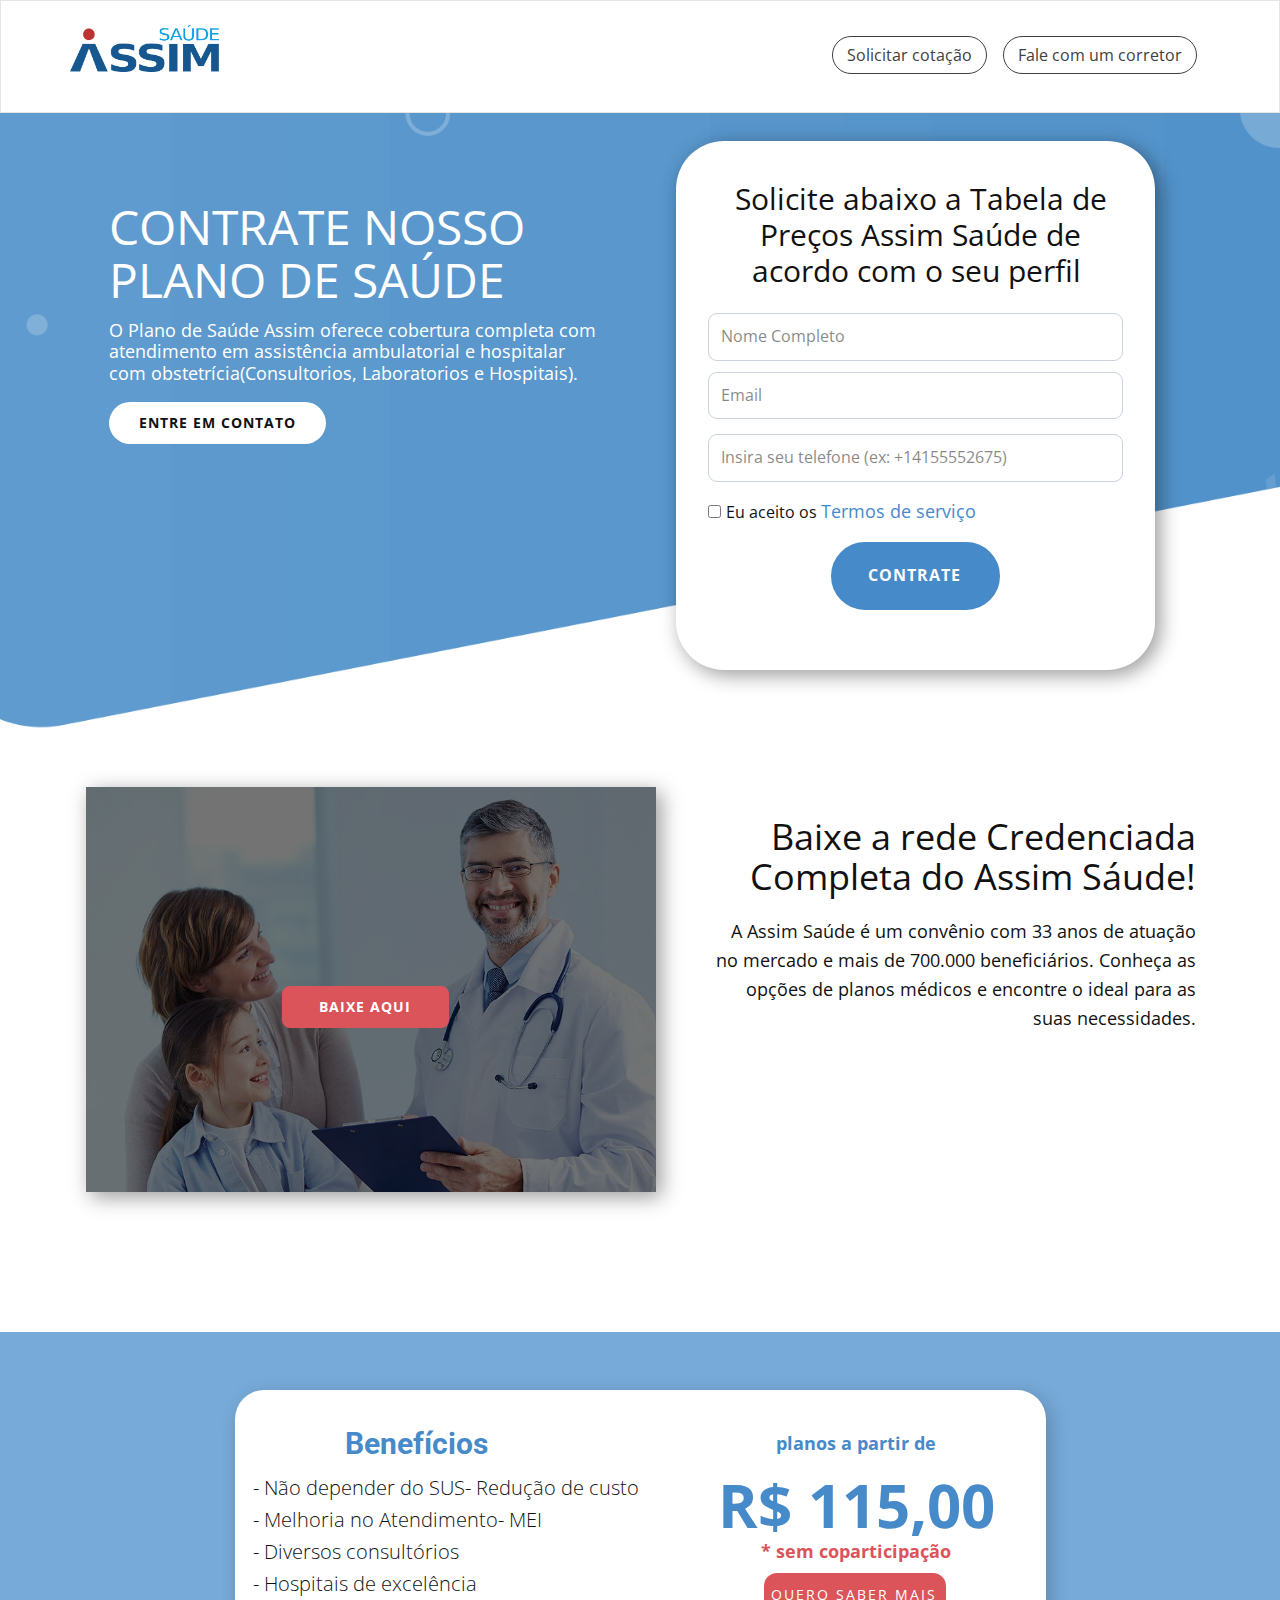
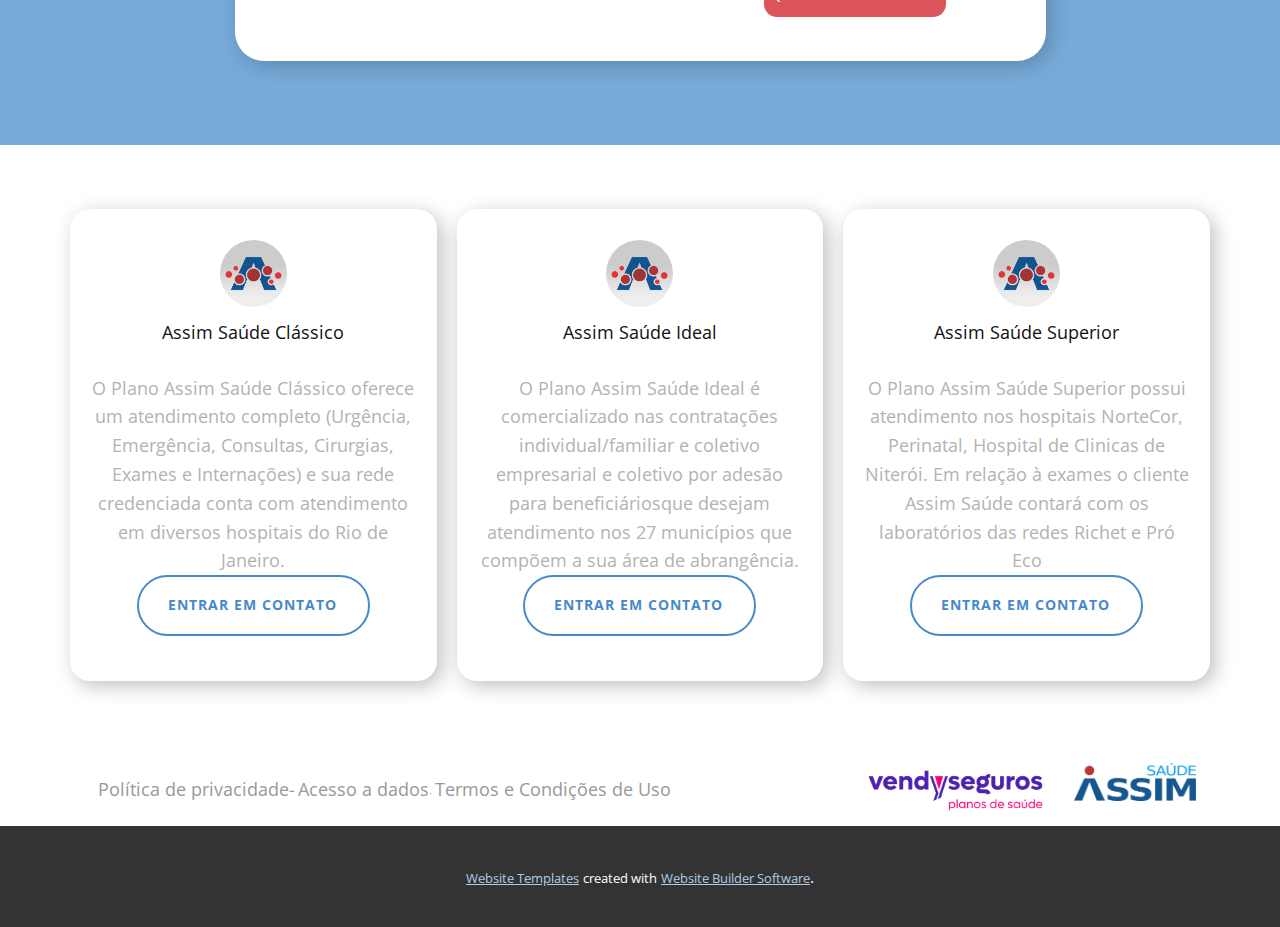
==== commit 2a3b2816: "Add files via upload" ====
--- a/Assim.html
+++ b/Assim.html
@@ -50,82 +50,35 @@
 			margin-top: 16px;
 		}
 </style><meta data-intl-tel-input-cdn-path="intlTelInput/"></head>
-  <body class="u-body u-overlap u-xl-mode" data-lang="pt"><header class=" u-border-no-bottom u-border-no-left u-border-no-right u-border-no-top u-header u-section-row-container" id="sec-9229" style="" data-animation-name="" data-animation-duration="0" data-animation-delay="0" data-animation-direction=""><div class="u-section-rows">
-        <div class="u-border-1 u-border-grey-10 u-section-row u-sticky u-sticky-8583 u-white" data-animation-name="" data-animation-duration="0" data-animation-delay="0" data-animation-direction="">
-          <div class="u-clearfix u-sheet u-sheet-1">
-            <nav class="u-menu u-menu-one-level u-offcanvas u-menu-1">
-              <div class="menu-collapse">
-                <a class="u-button-style u-custom-active-color u-custom-border-radius u-custom-color u-custom-hover-color u-grey-40 u-nav-link" href="#" style="background-image: none;">
-                  <svg class="u-svg-link" viewBox="0 0 24 24"><use xmlns:xlink="http://www.w3.org/1999/xlink" xlink:href="#svg-9a63"></use></svg>
-                  <svg class="u-svg-content" version="1.1" id="svg-9a63" viewBox="0 0 16 16" x="0px" y="0px" xmlns:xlink="http://www.w3.org/1999/xlink" xmlns="http://www.w3.org/2000/svg"><g><rect y="1" width="16" height="2"></rect><rect y="7" width="16" height="2"></rect><rect y="13" width="16" height="2"></rect>
+  <body class="u-body u-overlap u-xl-mode" data-lang="pt"><header class="u-border-1 u-border-grey-10 u-header u-sticky u-sticky-8583 u-white" id="sec-9229" data-animation-name="" data-animation-duration="0" data-animation-delay="0" data-animation-direction=""><div class="u-clearfix u-sheet u-sheet-1">
+        <nav class="u-menu u-menu-one-level u-offcanvas u-menu-1">
+          <div class="menu-collapse">
+            <a class="u-button-style u-custom-active-color u-custom-border-radius u-custom-color u-custom-hover-color u-grey-40 u-nav-link" href="#" style="background-image: none;">
+              <svg class="u-svg-link" viewBox="0 0 24 24"><use xmlns:xlink="http://www.w3.org/1999/xlink" xlink:href="#svg-9a63"></use></svg>
+              <svg class="u-svg-content" version="1.1" id="svg-9a63" viewBox="0 0 16 16" x="0px" y="0px" xmlns:xlink="http://www.w3.org/1999/xlink" xmlns="http://www.w3.org/2000/svg"><g><rect y="1" width="16" height="2"></rect><rect y="7" width="16" height="2"></rect><rect y="13" width="16" height="2"></rect>
 </g></svg>
-                </a>
-              </div>
-              <div class="u-custom-menu u-nav-container">
-                <ul class="u-nav u-spacing-16 u-unstyled u-nav-1"><li class="u-nav-item"><a class="u-border-1 u-border-grey-75 u-button-style u-hover-palette-2-base u-nav-link u-radius-21" href="Assim.html#carousel_3b74" style="padding: 10px 14px;">Solicitar cotação</a>
-</li><li class="u-nav-item"><a class="u-border-1 u-border-grey-75 u-button-style u-hover-palette-2-base u-nav-link u-radius-21" href="blog/blog.html" style="padding: 10px 15px 10px 14px;">Fale com um corretor</a>
+            </a>
+          </div>
+          <div class="u-custom-menu u-nav-container">
+            <ul class="u-nav u-spacing-16 u-unstyled u-nav-1"><li class="u-nav-item"><a class="u-border-1 u-border-grey-75 u-button-style u-hover-palette-2-base u-nav-link u-radius-21" href="cotação.html" style="padding: 10px 14px;">Solicitar cotação</a>
+</li><li class="u-nav-item"><a class="u-border-1 u-border-grey-75 u-button-style u-hover-palette-2-base u-nav-link u-radius-21" href="https://wa.me/message/K7DCQCY6DWU6N1" style="padding: 10px 14px;">Fale com um corretor</a>
 </li></ul>
-              </div>
-              <div class="u-custom-menu u-nav-container-collapse">
-                <div class="u-black u-container-style u-inner-container-layout u-opacity u-opacity-95 u-sidenav">
-                  <div class="u-inner-container-layout u-sidenav-overflow">
-                    <div class="u-menu-close"></div>
-                    <ul class="u-align-center u-nav u-popupmenu-items u-unstyled u-nav-2"><li class="u-nav-item"><a class="u-button-style u-nav-link" href="Assim.html#carousel_3b74">Solicitar cotação</a>
-</li><li class="u-nav-item"><a class="u-button-style u-nav-link" href="blog/blog.html">Fale com um corretor</a>
+          </div>
+          <div class="u-custom-menu u-nav-container-collapse">
+            <div class="u-black u-container-style u-inner-container-layout u-opacity u-opacity-95 u-sidenav">
+              <div class="u-inner-container-layout u-sidenav-overflow">
+                <div class="u-menu-close"></div>
+                <ul class="u-align-center u-nav u-popupmenu-items u-unstyled u-nav-2"><li class="u-nav-item"><a class="u-button-style u-nav-link" href="cotação.html">Solicitar cotação</a>
+</li><li class="u-nav-item"><a class="u-button-style u-nav-link" href="https://wa.me/message/K7DCQCY6DWU6N1">Fale com um corretor</a>
 </li></ul>
-                  </div>
-                </div>
-                <div class="u-black u-menu-overlay u-opacity u-opacity-70"></div>
-              </div>
-            </nav>
-            <a href="Assim.html" class="u-image u-logo u-image-1" data-image-width="4096" data-image-height="1283" title="Assim">
-              <img src="images/assimsade.png?rand=aa9c" class="u-logo-image u-logo-image-1">
-            </a>
-          </div>
-          
-          
-          
-          
-          
-        </div>
-        <div class="u-section-row">
-          <div class="u-clearfix u-sheet u-sheet-2">
-            <nav class="u-menu u-menu-one-level u-offcanvas u-menu-2">
-              <div class="menu-collapse">
-                <a class="u-button-style u-custom-active-color u-custom-hover-color u-nav-link" href="#">
-                  <svg class="u-svg-link" viewBox="0 0 24 24"><use xmlns:xlink="http://www.w3.org/1999/xlink" xlink:href="#svg-55bf"></use></svg>
-                  <svg class="u-svg-content" version="1.1" id="svg-55bf" viewBox="0 0 16 16" x="0px" y="0px" xmlns:xlink="http://www.w3.org/1999/xlink" xmlns="http://www.w3.org/2000/svg"><g><rect y="1" width="16" height="2"></rect><rect y="7" width="16" height="2"></rect><rect y="13" width="16" height="2"></rect>
-</g></svg>
-                </a>
-              </div>
-              <div class="u-custom-menu u-nav-container">
-                <ul class="u-nav u-unstyled"><li class="u-nav-item"><a class="u-active-white u-button-style u-hover-palette-2-base u-nav-link" href="Assim.html" style="padding: 16px 114px;">Início</a>
-</li><li class="u-nav-item"><a class="u-active-white u-button-style u-hover-palette-2-base u-nav-link" href="https://gruppoy.com.br/" target="_blank" style="padding: 16px 114px;">Comparação de planos</a>
-</li><li class="u-nav-item"><a class="u-active-white u-button-style u-hover-palette-2-base u-nav-link" style="padding: 16px 114px;">Corretor</a>
-</li><li class="u-nav-item"><a class="u-active-white u-button-style u-hover-palette-2-base u-nav-link" style="padding: 16px 114px;">Contato</a>
-</li></ul>
-              </div>
-              <div class="u-custom-menu u-nav-container-collapse">
-                <div class="u-black u-container-style u-inner-container-layout u-opacity u-opacity-95 u-sidenav">
-                  <div class="u-inner-container-layout u-sidenav-overflow">
-                    <div class="u-menu-close"></div>
-                    <ul class="u-align-center u-nav u-popupmenu-items u-unstyled u-nav-4"><li class="u-nav-item"><a class="u-button-style u-nav-link" href="Assim.html">Início</a>
-</li><li class="u-nav-item"><a class="u-button-style u-nav-link" href="https://gruppoy.com.br/" target="_blank">Comparação de planos</a>
-</li><li class="u-nav-item"><a class="u-button-style u-nav-link">Corretor</a>
-</li><li class="u-nav-item"><a class="u-button-style u-nav-link">Contato</a>
-</li></ul>
-                  </div>
-                </div>
-                <div class="u-black u-menu-overlay u-opacity u-opacity-70"></div>
-              </div>
-            </nav>
-          </div>
-          
-          
-          
-          
-          
-        </div>
+              </div>
+            </div>
+            <div class="u-black u-menu-overlay u-opacity u-opacity-70"></div>
+          </div>
+        </nav>
+        <a href="Assim.html" class="u-image u-logo u-image-1" data-image-width="4096" data-image-height="1283" title="Assim">
+          <img src="images/assimsade.png?rand=aa9c" class="u-logo-image u-logo-image-1">
+        </a>
       </div></header>
     <section class="u-align-center u-clearfix u-white u-section-1" id="carousel_3b74">
       <img class="u-expanded-width u-image u-image-default u-image-1" src="images/fundo.png" alt="" data-image-width="1920" data-image-height="801">
@@ -217,7 +170,7 @@
             <p class="u-align-center-xs u-align-left-lg u-align-left-md u-align-left-sm u-align-left-xl u-text u-text-4"> - Não depender do SUS- Redução de custo<br>- Melhoria no Atendimento- MEI&nbsp;<br>- Diversos consultórios<br>- Hospitais de excelência
             </p>
             <h1 class="u-custom-font u-font-open-sans u-text u-text-palette-2-base u-text-5"> * sem coparticipação</h1>
-            <a href="Assim.html" class="u-active-palette-2-base u-border-none u-btn u-btn-round u-button-style u-color-scheme-summer-time u-color-style-multicolor-1 u-hover-palette-2-base u-palette-2-base u-radius-13 u-btn-1">quero saber mais</a>
+            <a href="Assim.html#carousel_3b74" class="u-active-palette-2-base u-border-none u-btn u-btn-round u-button-style u-color-scheme-summer-time u-color-style-multicolor-1 u-hover-palette-2-base u-palette-2-base u-radius-13 u-btn-1">quero saber mais</a>
           </div>
         </div>
       </div>
@@ -231,7 +184,7 @@
                 <img class="u-image u-image-circle u-preserve-proportions u-image-1" src="images/icone.webp" alt="" data-image-width="240" data-image-height="240">
                 <h6 class="u-align-center u-custom-font u-font-open-sans u-text u-text-default u-text-1"> Assim Saúde Clássico</h6>
                 <p class="u-align-center u-text u-text-grey-30 u-text-2"> O Plano Assim Saúde Clássico oferece um atendimento completo (Urgência, Emergência, Consultas, Cirurgias, Exames e Internações) e sua rede credenciada conta com atendimento em diversos hospitais do Rio de Janeiro.</p>
-                <a href="Assim.html" class="u-border-2 u-border-hover-palette-1-base u-border-palette-1-base u-btn u-btn-round u-button-style u-hover-palette-1-base u-none u-radius-50 u-btn-1">ENTRAR EM CONTATO</a>
+                <a href="cotação.html" class="u-border-2 u-border-hover-palette-1-base u-border-palette-1-base u-btn u-btn-round u-button-style u-hover-palette-1-base u-none u-radius-50 u-btn-1">ENTRAR EM CONTATO</a>
               </div>
             </div>
             <div class="u-container-style u-list-item u-radius-20 u-repeater-item u-shape-round u-white u-list-item-2">
@@ -239,7 +192,7 @@
                 <img class="u-image u-image-circle u-preserve-proportions u-image-2" src="images/icone.webp" alt="" data-image-width="240" data-image-height="240">
                 <h6 class="u-align-center u-custom-font u-font-open-sans u-text u-text-default u-text-3"> Assim Saúde Ideal</h6>
                 <p class="u-align-center u-text u-text-grey-30 u-text-4"> O&nbsp;Plano Assim Saúde Ideal&nbsp;é comercializado nas contratações individual/familiar e coletivo empresarial e coletivo por adesão para beneficiáriosque desejam atendimento nos 27 municípios que compõem a sua área de abrangência.</p>
-                <a href="Assim.html" class="u-border-2 u-border-hover-palette-1-base u-border-palette-1-base u-btn u-btn-round u-button-style u-hover-palette-1-base u-none u-radius-50 u-btn-2"> ENTRAR EM CONTATO</a>
+                <a href="cotação.html" class="u-border-2 u-border-hover-palette-1-base u-border-palette-1-base u-btn u-btn-round u-button-style u-hover-palette-1-base u-none u-radius-50 u-btn-2"> ENTRAR EM CONTATO</a>
               </div>
             </div>
             <div class="u-container-align-center u-container-style u-list-item u-radius-20 u-repeater-item u-shape-round u-white u-list-item-3">
@@ -247,7 +200,7 @@
                 <img class="u-image u-image-circle u-preserve-proportions u-image-3" src="images/icone.webp" alt="" data-image-width="240" data-image-height="240">
                 <h6 class="u-align-center u-custom-font u-font-open-sans u-text u-text-default u-text-5"> Assim Saúde Superior</h6>
                 <p class="u-align-center u-text u-text-grey-30 u-text-6"> O Plano Assim Saúde Superior possui atendimento nos hospitais NorteCor, Perinatal, Hospital de Clinicas de Niterói. Em relação à exames o cliente Assim Saúde contará com os laboratórios das redes Richet e Pró Eco</p>
-                <a href="Assim.html" class="u-border-2 u-border-hover-palette-1-base u-border-palette-1-base u-btn u-btn-round u-button-style u-hover-palette-1-base u-none u-radius-50 u-btn-3"> ENTRAR EM CONTATO</a>
+                <a href="Assim.html#carousel_3b74" class="u-border-2 u-border-hover-palette-1-base u-border-palette-1-base u-btn u-btn-round u-button-style u-hover-palette-1-base u-none u-radius-50 u-btn-3"> ENTRAR EM CONTATO</a>
               </div>
             </div>
           </div>
--- a/nicepage.css
+++ b/nicepage.css
@@ -24258,14 +24258,14 @@
 .u-container-layout.u-container-layout.u-color-1-dark-3:before,
 .u-table-alt-color-1-dark-3 tr:nth-child(even) {
   color: #ffffff;
-  background-color: #332929;
+  background-color: #292e33;
 }
 .u-input.u-color-1-dark-3,
 .u-field-input.u-color-1-dark-3,
 .u-button-style.u-color-1-dark-3,
 .u-button-style.u-color-1-dark-3[class*="u-border-"] {
   color: #ffffff !important;
-  background-color: #332929 !important;
+  background-color: #292e33 !important;
 }
 .u-button-style.u-color-1-dark-3:hover,
 .u-button-style.u-color-1-dark-3[class*="u-border-"]:hover,
@@ -24278,7 +24278,7 @@
 li.active > .u-button-style.u-button-style.u-color-1-dark-3,
 li.active > .u-button-style.u-button-style.u-color-1-dark-3[class*="u-border-"] {
   color: #ffffff !important;
-  background-color: #2e2525 !important;
+  background-color: #25292e !important;
 }
 .u-hover-color-1-dark-3:hover,
 .u-hover-color-1-dark-3[class*="u-border-"]:hover,
@@ -24302,10 +24302,10 @@
 li.active > a.u-button-style.u-button-style.u-active-color-1-dark-3[class*="u-border-"],
 input.u-field-input.u-field-input.u-active-color-1-dark-3:checked {
   color: #ffffff !important;
-  background-color: #332929 !important;
+  background-color: #292e33 !important;
 }
 a.u-link.u-hover-color-1-dark-3:hover {
-  color: #332929 !important;
+  color: #292e33 !important;
 }
 .u-color-1-dark-2,
 .u-body.u-color-1-dark-2,
@@ -24316,14 +24316,14 @@
 .u-container-layout.u-container-layout.u-color-1-dark-2:before,
 .u-table-alt-color-1-dark-2 tr:nth-child(even) {
   color: #ffffff;
-  background-color: #6b4748;
+  background-color: #425465;
 }
 .u-input.u-color-1-dark-2,
 .u-field-input.u-color-1-dark-2,
 .u-button-style.u-color-1-dark-2,
 .u-button-style.u-color-1-dark-2[class*="u-border-"] {
   color: #ffffff !important;
-  background-color: #6b4748 !important;
+  background-color: #425465 !important;
 }
 .u-button-style.u-color-1-dark-2:hover,
 .u-button-style.u-color-1-dark-2[class*="u-border-"]:hover,
@@ -24336,7 +24336,7 @@
 li.active > .u-button-style.u-button-style.u-color-1-dark-2,
 li.active > .u-button-style.u-button-style.u-color-1-dark-2[class*="u-border-"] {
   color: #ffffff !important;
-  background-color: #604041 !important;
+  background-color: #3b4c5b !important;
 }
 .u-hover-color-1-dark-2:hover,
 .u-hover-color-1-dark-2[class*="u-border-"]:hover,
@@ -24360,10 +24360,10 @@
 li.active > a.u-button-style.u-button-style.u-active-color-1-dark-2[class*="u-border-"],
 input.u-field-input.u-field-input.u-active-color-1-dark-2:checked {
   color: #ffffff !important;
-  background-color: #6b4748 !important;
+  background-color: #425465 !important;
 }
 a.u-link.u-hover-color-1-dark-2:hover {
-  color: #6b4748 !important;
+  color: #425465 !important;
 }
 .u-color-1-dark-1,
 .u-body.u-color-1-dark-1,
@@ -24374,14 +24374,14 @@
 .u-container-layout.u-container-layout.u-color-1-dark-1:before,
 .u-table-alt-color-1-dark-1 tr:nth-child(even) {
   color: #ffffff;
-  background-color: #a35559;
+  background-color: #4c7397;
 }
 .u-input.u-color-1-dark-1,
 .u-field-input.u-color-1-dark-1,
 .u-button-style.u-color-1-dark-1,
 .u-button-style.u-color-1-dark-1[class*="u-border-"] {
   color: #ffffff !important;
-  background-color: #a35559 !important;
+  background-color: #4c7397 !important;
 }
 .u-button-style.u-color-1-dark-1:hover,
 .u-button-style.u-color-1-dark-1[class*="u-border-"]:hover,
@@ -24394,7 +24394,7 @@
 li.active > .u-button-style.u-button-style.u-color-1-dark-1,
 li.active > .u-button-style.u-button-style.u-color-1-dark-1[class*="u-border-"] {
   color: #ffffff !important;
-  background-color: #934c50 !important;
+  background-color: #446888 !important;
 }
 .u-hover-color-1-dark-1:hover,
 .u-hover-color-1-dark-1[class*="u-border-"]:hover,
@@ -24418,10 +24418,10 @@
 li.active > a.u-button-style.u-button-style.u-active-color-1-dark-1[class*="u-border-"],
 input.u-field-input.u-field-input.u-active-color-1-dark-1:checked {
   color: #ffffff !important;
-  background-color: #a35559 !important;
+  background-color: #4c7397 !important;
 }
 a.u-link.u-hover-color-1-dark-1:hover {
-  color: #a35559 !important;
+  color: #4c7397 !important;
 }
 .u-color-1,
 .u-body.u-color-1,
@@ -24432,14 +24432,14 @@
 .u-container-layout.u-container-layout.u-color-1:before,
 .u-table-alt-color-1 tr:nth-child(even) {
   color: #ffffff;
-  background-color: #db545a;
+  background-color: #478ac9;
 }
 .u-input.u-color-1,
 .u-field-input.u-color-1,
 .u-button-style.u-color-1,
 .u-button-style.u-color-1[class*="u-border-"] {
   color: #ffffff !important;
-  background-color: #db545a !important;
+  background-color: #478ac9 !important;
 }
 .u-button-style.u-color-1:hover,
 .u-button-style.u-color-1[class*="u-border-"]:hover,
@@ -24452,7 +24452,7 @@
 li.active > .u-button-style.u-button-style.u-color-1,
 li.active > .u-button-style.u-button-style.u-color-1[class*="u-border-"] {
   color: #ffffff !important;
-  background-color: #d63b42 !important;
+  background-color: #387cbd !important;
 }
 .u-hover-color-1:hover,
 .u-hover-color-1[class*="u-border-"]:hover,
@@ -24476,10 +24476,10 @@
 li.active > a.u-button-style.u-button-style.u-active-color-1[class*="u-border-"],
 input.u-field-input.u-field-input.u-active-color-1:checked {
   color: #ffffff !important;
-  background-color: #db545a !important;
+  background-color: #478ac9 !important;
 }
 a.u-link.u-hover-color-1:hover {
-  color: #db545a !important;
+  color: #478ac9 !important;
 }
 .u-color-1-light-1,
 .u-body.u-color-1-light-1,
@@ -24490,14 +24490,14 @@
 .u-container-layout.u-container-layout.u-color-1-light-1:before,
 .u-table-alt-color-1-light-1 tr:nth-child(even) {
   color: #ffffff;
-  background-color: #e68387;
+  background-color: #77aad9;
 }
 .u-input.u-color-1-light-1,
 .u-field-input.u-color-1-light-1,
 .u-button-style.u-color-1-light-1,
 .u-button-style.u-color-1-light-1[class*="u-border-"] {
   color: #ffffff !important;
-  background-color: #e68387 !important;
+  background-color: #77aad9 !important;
 }
 .u-button-style.u-color-1-light-1:hover,
 .u-button-style.u-color-1-light-1[class*="u-border-"]:hover,
@@ -24510,7 +24510,7 @@
 li.active > .u-button-style.u-button-style.u-color-1-light-1,
 li.active > .u-button-style.u-button-style.u-color-1-light-1[class*="u-border-"] {
   color: #ffffff !important;
-  background-color: #e0656a !important;
+  background-color: #5d9ad2 !important;
 }
 .u-hover-color-1-light-1:hover,
 .u-hover-color-1-light-1[class*="u-border-"]:hover,
@@ -24534,10 +24534,10 @@
 li.active > a.u-button-style.u-button-style.u-active-color-1-light-1[class*="u-border-"],
 input.u-field-input.u-field-input.u-active-color-1-light-1:checked {
   color: #ffffff !important;
-  background-color: #e68387 !important;
+  background-color: #77aad9 !important;
 }
 a.u-link.u-hover-color-1-light-1:hover {
-  color: #e68387 !important;
+  color: #77aad9 !important;
 }
 .u-color-1-light-2,
 .u-body.u-color-1-light-2,
@@ -24548,14 +24548,14 @@
 .u-container-layout.u-container-layout.u-color-1-light-2:before,
 .u-table-alt-color-1-light-2 tr:nth-child(even) {
   color: #111111;
-  background-color: #f1b5b8;
+  background-color: #adcce9;
 }
 .u-input.u-color-1-light-2,
 .u-field-input.u-color-1-light-2,
 .u-button-style.u-color-1-light-2,
 .u-button-style.u-color-1-light-2[class*="u-border-"] {
   color: #111111 !important;
-  background-color: #f1b5b8 !important;
+  background-color: #adcce9 !important;
 }
 .u-button-style.u-color-1-light-2:hover,
 .u-button-style.u-color-1-light-2[class*="u-border-"]:hover,
@@ -24568,7 +24568,7 @@
 li.active > .u-button-style.u-button-style.u-color-1-light-2,
 li.active > .u-button-style.u-button-style.u-color-1-light-2[class*="u-border-"] {
   color: #111111 !important;
-  background-color: #ea9296 !important;
+  background-color: #8db8e0 !important;
 }
 .u-hover-color-1-light-2:hover,
 .u-hover-color-1-light-2[class*="u-border-"]:hover,
@@ -24592,10 +24592,10 @@
 li.active > a.u-button-style.u-button-style.u-active-color-1-light-2[class*="u-border-"],
 input.u-field-input.u-field-input.u-active-color-1-light-2:checked {
   color: #111111 !important;
-  background-color: #f1b5b8 !important;
+  background-color: #adcce9 !important;
 }
 a.u-link.u-hover-color-1-light-2:hover {
-  color: #f1b5b8 !important;
+  color: #adcce9 !important;
 }
 .u-color-1-light-3,
 .u-body.u-color-1-light-3,
@@ -24606,14 +24606,14 @@
 .u-container-layout.u-container-layout.u-color-1-light-3:before,
 .u-table-alt-color-1-light-3 tr:nth-child(even) {
   color: #111111;
-  background-color: #fbeced;
+  background-color: #e9f2fa;
 }
 .u-input.u-color-1-light-3,
 .u-field-input.u-color-1-light-3,
 .u-button-style.u-color-1-light-3,
 .u-button-style.u-color-1-light-3[class*="u-border-"] {
   color: #111111 !important;
-  background-color: #fbeced !important;
+  background-color: #e9f2fa !important;
 }
 .u-button-style.u-color-1-light-3:hover,
 .u-button-style.u-color-1-light-3[class*="u-border-"]:hover,
@@ -24626,7 +24626,7 @@
 li.active > .u-button-style.u-button-style.u-color-1-light-3,
 li.active > .u-button-style.u-button-style.u-color-1-light-3[class*="u-border-"] {
   color: #111111 !important;
-  background-color: #f3c4c7 !important;
+  background-color: #c2dbf1 !important;
 }
 .u-hover-color-1-light-3:hover,
 .u-hover-color-1-light-3[class*="u-border-"]:hover,
@@ -24650,10 +24650,10 @@
 li.active > a.u-button-style.u-button-style.u-active-color-1-light-3[class*="u-border-"],
 input.u-field-input.u-field-input.u-active-color-1-light-3:checked {
   color: #111111 !important;
-  background-color: #fbeced !important;
+  background-color: #e9f2fa !important;
 }
 a.u-link.u-hover-color-1-light-3:hover {
-  color: #fbeced !important;
+  color: #e9f2fa !important;
 }
 .u-color-1-base,
 .u-body.u-color-1-base,
@@ -24664,14 +24664,14 @@
 .u-container-layout.u-container-layout.u-color-1-base:before,
 .u-table-alt-color-1-base tr:nth-child(even) {
   color: #ffffff;
-  background-color: #db545a;
+  background-color: #478ac9;
 }
 .u-input.u-color-1-base,
 .u-field-input.u-color-1-base,
 .u-button-style.u-color-1-base,
 .u-button-style.u-color-1-base[class*="u-border-"] {
   color: #ffffff !important;
-  background-color: #db545a !important;
+  background-color: #478ac9 !important;
 }
 .u-button-style.u-color-1-base:hover,
 .u-button-style.u-color-1-base[class*="u-border-"]:hover,
@@ -24684,7 +24684,7 @@
 li.active > .u-button-style.u-button-style.u-color-1-base,
 li.active > .u-button-style.u-button-style.u-color-1-base[class*="u-border-"] {
   color: #ffffff !important;
-  background-color: #d63b42 !important;
+  background-color: #387cbd !important;
 }
 .u-hover-color-1-base:hover,
 .u-hover-color-1-base[class*="u-border-"]:hover,
@@ -24708,10 +24708,10 @@
 li.active > a.u-button-style.u-button-style.u-active-color-1-base[class*="u-border-"],
 input.u-field-input.u-field-input.u-active-color-1-base:checked {
   color: #ffffff !important;
-  background-color: #db545a !important;
+  background-color: #478ac9 !important;
 }
 a.u-link.u-hover-color-1-base:hover {
-  color: #db545a !important;
+  color: #478ac9 !important;
 }
 .u-color-2-dark-3,
 .u-body.u-color-2-dark-3,
@@ -24722,14 +24722,14 @@
 .u-container-layout.u-container-layout.u-color-2-dark-3:before,
 .u-table-alt-color-2-dark-3 tr:nth-child(even) {
   color: #ffffff;
-  background-color: #333129;
+  background-color: #332929;
 }
 .u-input.u-color-2-dark-3,
 .u-field-input.u-color-2-dark-3,
 .u-button-style.u-color-2-dark-3,
 .u-button-style.u-color-2-dark-3[class*="u-border-"] {
   color: #ffffff !important;
-  background-color: #333129 !important;
+  background-color: #332929 !important;
 }
 .u-button-style.u-color-2-dark-3:hover,
 .u-button-style.u-color-2-dark-3[class*="u-border-"]:hover,
@@ -24742,7 +24742,7 @@
 li.active > .u-button-style.u-button-style.u-color-2-dark-3,
 li.active > .u-button-style.u-button-style.u-color-2-dark-3[class*="u-border-"] {
   color: #ffffff !important;
-  background-color: #2e2c25 !important;
+  background-color: #2e2525 !important;
 }
 .u-hover-color-2-dark-3:hover,
 .u-hover-color-2-dark-3[class*="u-border-"]:hover,
@@ -24766,10 +24766,10 @@
 li.active > a.u-button-style.u-button-style.u-active-color-2-dark-3[class*="u-border-"],
 input.u-field-input.u-field-input.u-active-color-2-dark-3:checked {
   color: #ffffff !important;
-  background-color: #333129 !important;
+  background-color: #332929 !important;
 }
 a.u-link.u-hover-color-2-dark-3:hover {
-  color: #333129 !important;
+  color: #332929 !important;
 }
 .u-color-2-dark-2,
 .u-body.u-color-2-dark-2,
@@ -24780,14 +24780,14 @@
 .u-container-layout.u-container-layout.u-color-2-dark-2:before,
 .u-table-alt-color-2-dark-2 tr:nth-child(even) {
   color: #ffffff;
-  background-color: #72683f;
+  background-color: #6b4748;
 }
 .u-input.u-color-2-dark-2,
 .u-field-input.u-color-2-dark-2,
 .u-button-style.u-color-2-dark-2,
 .u-button-style.u-color-2-dark-2[class*="u-border-"] {
   color: #ffffff !important;
-  background-color: #72683f !important;
+  background-color: #6b4748 !important;
 }
 .u-button-style.u-color-2-dark-2:hover,
 .u-button-style.u-color-2-dark-2[class*="u-border-"]:hover,
@@ -24800,7 +24800,7 @@
 li.active > .u-button-style.u-button-style.u-color-2-dark-2,
 li.active > .u-button-style.u-button-style.u-color-2-dark-2[class*="u-border-"] {
   color: #ffffff !important;
-  background-color: #675e39 !important;
+  background-color: #604041 !important;
 }
 .u-hover-color-2-dark-2:hover,
 .u-hover-color-2-dark-2[class*="u-border-"]:hover,
@@ -24824,10 +24824,10 @@
 li.active > a.u-button-style.u-button-style.u-active-color-2-dark-2[class*="u-border-"],
 input.u-field-input.u-field-input.u-active-color-2-dark-2:checked {
   color: #ffffff !important;
-  background-color: #72683f !important;
+  background-color: #6b4748 !important;
 }
 a.u-link.u-hover-color-2-dark-2:hover {
-  color: #72683f !important;
+  color: #6b4748 !important;
 }
 .u-color-2-dark-1,
 .u-body.u-color-2-dark-1,
@@ -24838,14 +24838,14 @@
 .u-container-layout.u-container-layout.u-color-2-dark-1:before,
 .u-table-alt-color-2-dark-1 tr:nth-child(even) {
   color: #ffffff;
-  background-color: #b29a36;
+  background-color: #a35559;
 }
 .u-input.u-color-2-dark-1,
 .u-field-input.u-color-2-dark-1,
 .u-button-style.u-color-2-dark-1,
 .u-button-style.u-color-2-dark-1[class*="u-border-"] {
   color: #ffffff !important;
-  background-color: #b29a36 !important;
+  background-color: #a35559 !important;
 }
 .u-button-style.u-color-2-dark-1:hover,
 .u-button-style.u-color-2-dark-1[class*="u-border-"]:hover,
@@ -24858,7 +24858,7 @@
 li.active > .u-button-style.u-button-style.u-color-2-dark-1,
 li.active > .u-button-style.u-button-style.u-color-2-dark-1[class*="u-border-"] {
   color: #ffffff !important;
-  background-color: #a08b31 !important;
+  background-color: #934c50 !important;
 }
 .u-hover-color-2-dark-1:hover,
 .u-hover-color-2-dark-1[class*="u-border-"]:hover,
@@ -24882,10 +24882,10 @@
 li.active > a.u-button-style.u-button-style.u-active-color-2-dark-1[class*="u-border-"],
 input.u-field-input.u-field-input.u-active-color-2-dark-1:checked {
   color: #ffffff !important;
-  background-color: #b29a36 !important;
+  background-color: #a35559 !important;
 }
 a.u-link.u-hover-color-2-dark-1:hover {
-  color: #b29a36 !important;
+  color: #a35559 !important;
 }
 .u-color-2,
 .u-body.u-color-2,
@@ -24895,15 +24895,15 @@
 .u-color-2.u-sidenav:before,
 .u-container-layout.u-container-layout.u-color-2:before,
 .u-table-alt-color-2 tr:nth-child(even) {
-  color: #111111;
-  background-color: #f1c50e;
+  color: #ffffff;
+  background-color: #db545a;
 }
 .u-input.u-color-2,
 .u-field-input.u-color-2,
 .u-button-style.u-color-2,
 .u-button-style.u-color-2[class*="u-border-"] {
-  color: #111111 !important;
-  background-color: #f1c50e !important;
+  color: #ffffff !important;
+  background-color: #db545a !important;
 }
 .u-button-style.u-color-2:hover,
 .u-button-style.u-color-2[class*="u-border-"]:hover,
@@ -24915,8 +24915,8 @@
 .u-button-style.u-button-style.u-color-2[class*="u-border-"].active,
 li.active > .u-button-style.u-button-style.u-color-2,
 li.active > .u-button-style.u-button-style.u-color-2[class*="u-border-"] {
-  color: #111111 !important;
-  background-color: #d9b10d !important;
+  color: #ffffff !important;
+  background-color: #d63b42 !important;
 }
 .u-hover-color-2:hover,
 .u-hover-color-2[class*="u-border-"]:hover,
@@ -24939,11 +24939,11 @@
 li.active > a.u-button-style.u-button-style.u-active-color-2,
 li.active > a.u-button-style.u-button-style.u-active-color-2[class*="u-border-"],
 input.u-field-input.u-field-input.u-active-color-2:checked {
-  color: #111111 !important;
-  background-color: #f1c50e !important;
+  color: #ffffff !important;
+  background-color: #db545a !important;
 }
 a.u-link.u-hover-color-2:hover {
-  color: #f1c50e !important;
+  color: #db545a !important;
 }
 .u-color-2-light-1,
 .u-body.u-color-2-light-1,
@@ -24953,15 +24953,15 @@
 .u-color-2-light-1.u-sidenav:before,
 .u-container-layout.u-container-layout.u-color-2-light-1:before,
 .u-table-alt-color-2-light-1 tr:nth-child(even) {
-  color: #111111;
-  background-color: #f5d654;
+  color: #ffffff;
+  background-color: #e68387;
 }
 .u-input.u-color-2-light-1,
 .u-field-input.u-color-2-light-1,
 .u-button-style.u-color-2-light-1,
 .u-button-style.u-color-2-light-1[class*="u-border-"] {
-  color: #111111 !important;
-  background-color: #f5d654 !important;
+  color: #ffffff !important;
+  background-color: #e68387 !important;
 }
 .u-button-style.u-color-2-light-1:hover,
 .u-button-style.u-color-2-light-1[class*="u-border-"]:hover,
@@ -24973,8 +24973,8 @@
 .u-button-style.u-button-style.u-color-2-light-1[class*="u-border-"].active,
 li.active > .u-button-style.u-button-style.u-color-2-light-1,
 li.active > .u-button-style.u-button-style.u-color-2-light-1[class*="u-border-"] {
-  color: #111111 !important;
-  background-color: #f3cf35 !important;
+  color: #ffffff !important;
+  background-color: #e0656a !important;
 }
 .u-hover-color-2-light-1:hover,
 .u-hover-color-2-light-1[class*="u-border-"]:hover,
@@ -24997,11 +24997,11 @@
 li.active > a.u-button-style.u-button-style.u-active-color-2-light-1,
 li.active > a.u-button-style.u-button-style.u-active-color-2-light-1[class*="u-border-"],
 input.u-field-input.u-field-input.u-active-color-2-light-1:checked {
-  color: #111111 !important;
-  background-color: #f5d654 !important;
+  color: #ffffff !important;
+  background-color: #e68387 !important;
 }
 a.u-link.u-hover-color-2-light-1:hover {
-  color: #f5d654 !important;
+  color: #e68387 !important;
 }
 .u-color-2-light-2,
 .u-body.u-color-2-light-2,
@@ -25012,14 +25012,14 @@
 .u-container-layout.u-container-layout.u-color-2-light-2:before,
 .u-table-alt-color-2-light-2 tr:nth-child(even) {
   color: #111111;
-  background-color: #f9e79b;
+  background-color: #f1b5b8;
 }
 .u-input.u-color-2-light-2,
 .u-field-input.u-color-2-light-2,
 .u-button-style.u-color-2-light-2,
 .u-button-style.u-color-2-light-2[class*="u-border-"] {
   color: #111111 !important;
-  background-color: #f9e79b !important;
+  background-color: #f1b5b8 !important;
 }
 .u-button-style.u-color-2-light-2:hover,
 .u-button-style.u-color-2-light-2[class*="u-border-"]:hover,
@@ -25032,7 +25032,7 @@
 li.active > .u-button-style.u-button-style.u-color-2-light-2,
 li.active > .u-button-style.u-button-style.u-color-2-light-2[class*="u-border-"] {
   color: #111111 !important;
-  background-color: #f7de75 !important;
+  background-color: #ea9296 !important;
 }
 .u-hover-color-2-light-2:hover,
 .u-hover-color-2-light-2[class*="u-border-"]:hover,
@@ -25056,10 +25056,10 @@
 li.active > a.u-button-style.u-button-style.u-active-color-2-light-2[class*="u-border-"],
 input.u-field-input.u-field-input.u-active-color-2-light-2:checked {
   color: #111111 !important;
-  background-color: #f9e79b !important;
+  background-color: #f1b5b8 !important;
 }
 a.u-link.u-hover-color-2-light-2:hover {
-  color: #f9e79b !important;
+  color: #f1b5b8 !important;
 }
 .u-color-2-light-3,
 .u-body.u-color-2-light-3,
@@ -25070,14 +25070,14 @@
 .u-container-layout.u-container-layout.u-color-2-light-3:before,
 .u-table-alt-color-2-light-3 tr:nth-child(even) {
   color: #111111;
-  background-color: #fef9e6;
+  background-color: #fbeced;
 }
 .u-input.u-color-2-light-3,
 .u-field-input.u-color-2-light-3,
 .u-button-style.u-color-2-light-3,
 .u-button-style.u-color-2-light-3[class*="u-border-"] {
   color: #111111 !important;
-  background-color: #fef9e6 !important;
+  background-color: #fbeced !important;
 }
 .u-button-style.u-color-2-light-3:hover,
 .u-button-style.u-color-2-light-3[class*="u-border-"]:hover,
@@ -25090,7 +25090,7 @@
 li.active > .u-button-style.u-button-style.u-color-2-light-3,
 li.active > .u-button-style.u-button-style.u-color-2-light-3[class*="u-border-"] {
   color: #111111 !important;
-  background-color: #fceeb7 !important;
+  background-color: #f3c4c7 !important;
 }
 .u-hover-color-2-light-3:hover,
 .u-hover-color-2-light-3[class*="u-border-"]:hover,
@@ -25114,10 +25114,10 @@
 li.active > a.u-button-style.u-button-style.u-active-color-2-light-3[class*="u-border-"],
 input.u-field-input.u-field-input.u-active-color-2-light-3:checked {
   color: #111111 !important;
-  background-color: #fef9e6 !important;
+  background-color: #fbeced !important;
 }
 a.u-link.u-hover-color-2-light-3:hover {
-  color: #fef9e6 !important;
+  color: #fbeced !important;
 }
 .u-color-2-base,
 .u-body.u-color-2-base,
@@ -25127,15 +25127,15 @@
 .u-color-2-base.u-sidenav:before,
 .u-container-layout.u-container-layout.u-color-2-base:before,
 .u-table-alt-color-2-base tr:nth-child(even) {
-  color: #111111;
-  background-color: #f1c50e;
+  color: #ffffff;
+  background-color: #db545a;
 }
 .u-input.u-color-2-base,
 .u-field-input.u-color-2-base,
 .u-button-style.u-color-2-base,
 .u-button-style.u-color-2-base[class*="u-border-"] {
-  color: #111111 !important;
-  background-color: #f1c50e !important;
+  color: #ffffff !important;
+  background-color: #db545a !important;
 }
 .u-button-style.u-color-2-base:hover,
 .u-button-style.u-color-2-base[class*="u-border-"]:hover,
@@ -25147,8 +25147,8 @@
 .u-button-style.u-button-style.u-color-2-base[class*="u-border-"].active,
 li.active > .u-button-style.u-button-style.u-color-2-base,
 li.active > .u-button-style.u-button-style.u-color-2-base[class*="u-border-"] {
-  color: #111111 !important;
-  background-color: #d9b10d !important;
+  color: #ffffff !important;
+  background-color: #d63b42 !important;
 }
 .u-hover-color-2-base:hover,
 .u-hover-color-2-base[class*="u-border-"]:hover,
@@ -25171,11 +25171,11 @@
 li.active > a.u-button-style.u-button-style.u-active-color-2-base,
 li.active > a.u-button-style.u-button-style.u-active-color-2-base[class*="u-border-"],
 input.u-field-input.u-field-input.u-active-color-2-base:checked {
-  color: #111111 !important;
-  background-color: #f1c50e !important;
+  color: #ffffff !important;
+  background-color: #db545a !important;
 }
 a.u-link.u-hover-color-2-base:hover {
-  color: #f1c50e !important;
+  color: #db545a !important;
 }
 .u-color-3-dark-3,
 .u-body.u-color-3-dark-3,
@@ -25186,14 +25186,14 @@
 .u-container-layout.u-container-layout.u-color-3-dark-3:before,
 .u-table-alt-color-3-dark-3 tr:nth-child(even) {
   color: #ffffff;
-  background-color: #293332;
+  background-color: #333129;
 }
 .u-input.u-color-3-dark-3,
 .u-field-input.u-color-3-dark-3,
 .u-button-style.u-color-3-dark-3,
 .u-button-style.u-color-3-dark-3[class*="u-border-"] {
   color: #ffffff !important;
-  background-color: #293332 !important;
+  background-color: #333129 !important;
 }
 .u-button-style.u-color-3-dark-3:hover,
 .u-button-style.u-color-3-dark-3[class*="u-border-"]:hover,
@@ -25206,7 +25206,7 @@
 li.active > .u-button-style.u-button-style.u-color-3-dark-3,
 li.active > .u-button-style.u-button-style.u-color-3-dark-3[class*="u-border-"] {
   color: #ffffff !important;
-  background-color: #252e2d !important;
+  background-color: #2e2c25 !important;
 }
 .u-hover-color-3-dark-3:hover,
 .u-hover-color-3-dark-3[class*="u-border-"]:hover,
@@ -25230,10 +25230,10 @@
 li.active > a.u-button-style.u-button-style.u-active-color-3-dark-3[class*="u-border-"],
 input.u-field-input.u-field-input.u-active-color-3-dark-3:checked {
   color: #ffffff !important;
-  background-color: #293332 !important;
+  background-color: #333129 !important;
 }
 a.u-link.u-hover-color-3-dark-3:hover {
-  color: #293332 !important;
+  color: #333129 !important;
 }
 .u-color-3-dark-2,
 .u-body.u-color-3-dark-2,
@@ -25244,14 +25244,14 @@
 .u-container-layout.u-container-layout.u-color-3-dark-2:before,
 .u-table-alt-color-3-dark-2 tr:nth-child(even) {
   color: #ffffff;
-  background-color: #41807c;
+  background-color: #72683f;
 }
 .u-input.u-color-3-dark-2,
 .u-field-input.u-color-3-dark-2,
 .u-button-style.u-color-3-dark-2,
 .u-button-style.u-color-3-dark-2[class*="u-border-"] {
   color: #ffffff !important;
-  background-color: #41807c !important;
+  background-color: #72683f !important;
 }
 .u-button-style.u-color-3-dark-2:hover,
 .u-button-style.u-color-3-dark-2[class*="u-border-"]:hover,
@@ -25264,7 +25264,7 @@
 li.active > .u-button-style.u-button-style.u-color-3-dark-2,
 li.active > .u-button-style.u-button-style.u-color-3-dark-2[class*="u-border-"] {
   color: #ffffff !important;
-  background-color: #3a7370 !important;
+  background-color: #675e39 !important;
 }
 .u-hover-color-3-dark-2:hover,
 .u-hover-color-3-dark-2[class*="u-border-"]:hover,
@@ -25288,10 +25288,10 @@
 li.active > a.u-button-style.u-button-style.u-active-color-3-dark-2[class*="u-border-"],
 input.u-field-input.u-field-input.u-active-color-3-dark-2:checked {
   color: #ffffff !important;
-  background-color: #41807c !important;
+  background-color: #72683f !important;
 }
 a.u-link.u-hover-color-3-dark-2:hover {
-  color: #41807c !important;
+  color: #72683f !important;
 }
 .u-color-3-dark-1,
 .u-body.u-color-3-dark-1,
@@ -25302,14 +25302,14 @@
 .u-container-layout.u-container-layout.u-color-3-dark-1:before,
 .u-table-alt-color-3-dark-1 tr:nth-child(even) {
   color: #ffffff;
-  background-color: #2cccc4;
+  background-color: #b29a36;
 }
 .u-input.u-color-3-dark-1,
 .u-field-input.u-color-3-dark-1,
 .u-button-style.u-color-3-dark-1,
 .u-button-style.u-color-3-dark-1[class*="u-border-"] {
   color: #ffffff !important;
-  background-color: #2cccc4 !important;
+  background-color: #b29a36 !important;
 }
 .u-button-style.u-color-3-dark-1:hover,
 .u-button-style.u-color-3-dark-1[class*="u-border-"]:hover,
@@ -25322,7 +25322,7 @@
 li.active > .u-button-style.u-button-style.u-color-3-dark-1,
 li.active > .u-button-style.u-button-style.u-color-3-dark-1[class*="u-border-"] {
   color: #ffffff !important;
-  background-color: #28b8b0 !important;
+  background-color: #a08b31 !important;
 }
 .u-hover-color-3-dark-1:hover,
 .u-hover-color-3-dark-1[class*="u-border-"]:hover,
@@ -25346,10 +25346,10 @@
 li.active > a.u-button-style.u-button-style.u-active-color-3-dark-1[class*="u-border-"],
 input.u-field-input.u-field-input.u-active-color-3-dark-1:checked {
   color: #ffffff !important;
-  background-color: #2cccc4 !important;
+  background-color: #b29a36 !important;
 }
 a.u-link.u-hover-color-3-dark-1:hover {
-  color: #2cccc4 !important;
+  color: #b29a36 !important;
 }
 .u-color-3,
 .u-body.u-color-3,
@@ -25360,14 +25360,14 @@
 .u-container-layout.u-container-layout.u-color-3:before,
 .u-table-alt-color-3 tr:nth-child(even) {
   color: #111111;
-  background-color: #3be8e0;
+  background-color: #f1c50e;
 }
 .u-input.u-color-3,
 .u-field-input.u-color-3,
 .u-button-style.u-color-3,
 .u-button-style.u-color-3[class*="u-border-"] {
   color: #111111 !important;
-  background-color: #3be8e0 !important;
+  background-color: #f1c50e !important;
 }
 .u-button-style.u-color-3:hover,
 .u-button-style.u-color-3[class*="u-border-"]:hover,
@@ -25380,7 +25380,7 @@
 li.active > .u-button-style.u-button-style.u-color-3,
 li.active > .u-button-style.u-button-style.u-color-3[class*="u-border-"] {
   color: #111111 !important;
-  background-color: #21e5dc !important;
+  background-color: #d9b10d !important;
 }
 .u-hover-color-3:hover,
 .u-hover-color-3[class*="u-border-"]:hover,
@@ -25404,10 +25404,10 @@
 li.active > a.u-button-style.u-button-style.u-active-color-3[class*="u-border-"],
 input.u-field-input.u-field-input.u-active-color-3:checked {
   color: #111111 !important;
-  background-color: #3be8e0 !important;
+  background-color: #f1c50e !important;
 }
 a.u-link.u-hover-color-3:hover {
-  color: #3be8e0 !important;
+  color: #f1c50e !important;
 }
 .u-color-3-light-1,
 .u-body.u-color-3-light-1,
@@ -25418,14 +25418,14 @@
 .u-container-layout.u-container-layout.u-color-3-light-1:before,
 .u-table-alt-color-3-light-1 tr:nth-child(even) {
   color: #111111;
-  background-color: #72efe9;
+  background-color: #f5d654;
 }
 .u-input.u-color-3-light-1,
 .u-field-input.u-color-3-light-1,
 .u-button-style.u-color-3-light-1,
 .u-button-style.u-color-3-light-1[class*="u-border-"] {
   color: #111111 !important;
-  background-color: #72efe9 !important;
+  background-color: #f5d654 !important;
 }
 .u-button-style.u-color-3-light-1:hover,
 .u-button-style.u-color-3-light-1[class*="u-border-"]:hover,
@@ -25438,7 +25438,7 @@
 li.active > .u-button-style.u-button-style.u-color-3-light-1,
 li.active > .u-button-style.u-button-style.u-color-3-light-1[class*="u-border-"] {
   color: #111111 !important;
-  background-color: #52ebe4 !important;
+  background-color: #f3cf35 !important;
 }
 .u-hover-color-3-light-1:hover,
 .u-hover-color-3-light-1[class*="u-border-"]:hover,
@@ -25462,10 +25462,10 @@
 li.active > a.u-button-style.u-button-style.u-active-color-3-light-1[class*="u-border-"],
 input.u-field-input.u-field-input.u-active-color-3-light-1:checked {
   color: #111111 !important;
-  background-color: #72efe9 !important;
+  background-color: #f5d654 !important;
 }
 a.u-link.u-hover-color-3-light-1:hover {
-  color: #72efe9 !important;
+  color: #f5d654 !important;
 }
 .u-color-3-light-2,
 .u-body.u-color-3-light-2,
@@ -25476,14 +25476,14 @@
 .u-container-layout.u-container-layout.u-color-3-light-2:before,
 .u-table-alt-color-3-light-2 tr:nth-child(even) {
   color: #111111;
-  background-color: #adf6f2;
+  background-color: #f9e79b;
 }
 .u-input.u-color-3-light-2,
 .u-field-input.u-color-3-light-2,
 .u-button-style.u-color-3-light-2,
 .u-button-style.u-color-3-light-2[class*="u-border-"] {
   color: #111111 !important;
-  background-color: #adf6f2 !important;
+  background-color: #f9e79b !important;
 }
 .u-button-style.u-color-3-light-2:hover,
 .u-button-style.u-color-3-light-2[class*="u-border-"]:hover,
@@ -25496,7 +25496,7 @@
 li.active > .u-button-style.u-button-style.u-color-3-light-2,
 li.active > .u-button-style.u-button-style.u-color-3-light-2[class*="u-border-"] {
   color: #111111 !important;
-  background-color: #87f2ec !important;
+  background-color: #f7de75 !important;
 }
 .u-hover-color-3-light-2:hover,
 .u-hover-color-3-light-2[class*="u-border-"]:hover,
@@ -25520,10 +25520,10 @@
 li.active > a.u-button-style.u-button-style.u-active-color-3-light-2[class*="u-border-"],
 input.u-field-input.u-field-input.u-active-color-3-light-2:checked {
   color: #111111 !important;
-  background-color: #adf6f2 !important;
+  background-color: #f9e79b !important;
 }
 a.u-link.u-hover-color-3-light-2:hover {
-  color: #adf6f2 !important;
+  color: #f9e79b !important;
 }
 .u-color-3-light-3,
 .u-body.u-color-3-light-3,
@@ -25534,14 +25534,14 @@
 .u-container-layout.u-container-layout.u-color-3-light-3:before,
 .u-table-alt-color-3-light-3 tr:nth-child(even) {
   color: #111111;
-  background-color: #eafdfc;
+  background-color: #fef9e6;
 }
 .u-input.u-color-3-light-3,
 .u-field-input.u-color-3-light-3,
 .u-button-style.u-color-3-light-3,
 .u-button-style.u-color-3-light-3[class*="u-border-"] {
   color: #111111 !important;
-  background-color: #eafdfc !important;
+  background-color: #fef9e6 !important;
 }
 .u-button-style.u-color-3-light-3:hover,
 .u-button-style.u-color-3-light-3[class*="u-border-"]:hover,
@@ -25554,7 +25554,7 @@
 li.active > .u-button-style.u-button-style.u-color-3-light-3,
 li.active > .u-button-style.u-button-style.u-color-3-light-3[class*="u-border-"] {
   color: #111111 !important;
-  background-color: #bef9f6 !important;
+  background-color: #fceeb7 !important;
 }
 .u-hover-color-3-light-3:hover,
 .u-hover-color-3-light-3[class*="u-border-"]:hover,
@@ -25578,10 +25578,10 @@
 li.active > a.u-button-style.u-button-style.u-active-color-3-light-3[class*="u-border-"],
 input.u-field-input.u-field-input.u-active-color-3-light-3:checked {
   color: #111111 !important;
-  background-color: #eafdfc !important;
+  background-color: #fef9e6 !important;
 }
 a.u-link.u-hover-color-3-light-3:hover {
-  color: #eafdfc !important;
+  color: #fef9e6 !important;
 }
 .u-color-3-base,
 .u-body.u-color-3-base,
@@ -25591,15 +25591,15 @@
 .u-color-3-base.u-sidenav:before,
 .u-container-layout.u-container-layout.u-color-3-base:before,
 .u-table-alt-color-3-base tr:nth-child(even) {
-  color: #ffffff;
-  background-color: #2cccc4;
+  color: #111111;
+  background-color: #f1c50e;
 }
 .u-input.u-color-3-base,
 .u-field-input.u-color-3-base,
 .u-button-style.u-color-3-base,
 .u-button-style.u-color-3-base[class*="u-border-"] {
-  color: #ffffff !important;
-  background-color: #2cccc4 !important;
+  color: #111111 !important;
+  background-color: #f1c50e !important;
 }
 .u-button-style.u-color-3-base:hover,
 .u-button-style.u-color-3-base[class*="u-border-"]:hover,
@@ -25611,8 +25611,8 @@
 .u-button-style.u-button-style.u-color-3-base[class*="u-border-"].active,
 li.active > .u-button-style.u-button-style.u-color-3-base,
 li.active > .u-button-style.u-button-style.u-color-3-base[class*="u-border-"] {
-  color: #ffffff !important;
-  background-color: #28b8b0 !important;
+  color: #111111 !important;
+  background-color: #d9b10d !important;
 }
 .u-hover-color-3-base:hover,
 .u-hover-color-3-base[class*="u-border-"]:hover,
@@ -25635,11 +25635,11 @@
 li.active > a.u-button-style.u-button-style.u-active-color-3-base,
 li.active > a.u-button-style.u-button-style.u-active-color-3-base[class*="u-border-"],
 input.u-field-input.u-field-input.u-active-color-3-base:checked {
-  color: #ffffff !important;
-  background-color: #2cccc4 !important;
+  color: #111111 !important;
+  background-color: #f1c50e !important;
 }
 a.u-link.u-hover-color-3-base:hover {
-  color: #2cccc4 !important;
+  color: #f1c50e !important;
 }
 .u-color-4-dark-3,
 .u-body.u-color-4-dark-3,
@@ -25650,14 +25650,14 @@
 .u-container-layout.u-container-layout.u-color-4-dark-3:before,
 .u-table-alt-color-4-dark-3 tr:nth-child(even) {
   color: #ffffff;
-  background-color: #292d33;
+  background-color: #293332;
 }
 .u-input.u-color-4-dark-3,
 .u-field-input.u-color-4-dark-3,
 .u-button-style.u-color-4-dark-3,
 .u-button-style.u-color-4-dark-3[class*="u-border-"] {
   color: #ffffff !important;
-  background-color: #292d33 !important;
+  background-color: #293332 !important;
 }
 .u-button-style.u-color-4-dark-3:hover,
 .u-button-style.u-color-4-dark-3[class*="u-border-"]:hover,
@@ -25670,7 +25670,7 @@
 li.active > .u-button-style.u-button-style.u-color-4-dark-3,
 li.active > .u-button-style.u-button-style.u-color-4-dark-3[class*="u-border-"] {
   color: #ffffff !important;
-  background-color: #25292e !important;
+  background-color: #252e2d !important;
 }
 .u-hover-color-4-dark-3:hover,
 .u-hover-color-4-dark-3[class*="u-border-"]:hover,
@@ -25694,10 +25694,10 @@
 li.active > a.u-button-style.u-button-style.u-active-color-4-dark-3[class*="u-border-"],
 input.u-field-input.u-field-input.u-active-color-4-dark-3:checked {
   color: #ffffff !important;
-  background-color: #292d33 !important;
+  background-color: #293332 !important;
 }
 a.u-link.u-hover-color-4-dark-3:hover {
-  color: #292d33 !important;
+  color: #293332 !important;
 }
 .u-color-4-dark-2,
 .u-body.u-color-4-dark-2,
@@ -25708,14 +25708,14 @@
 .u-container-layout.u-container-layout.u-color-4-dark-2:before,
 .u-table-alt-color-4-dark-2 tr:nth-child(even) {
   color: #ffffff;
-  background-color: #555c66;
+  background-color: #41807c;
 }
 .u-input.u-color-4-dark-2,
 .u-field-input.u-color-4-dark-2,
 .u-button-style.u-color-4-dark-2,
 .u-button-style.u-color-4-dark-2[class*="u-border-"] {
   color: #ffffff !important;
-  background-color: #555c66 !important;
+  background-color: #41807c !important;
 }
 .u-button-style.u-color-4-dark-2:hover,
 .u-button-style.u-color-4-dark-2[class*="u-border-"]:hover,
@@ -25728,7 +25728,7 @@
 li.active > .u-button-style.u-button-style.u-color-4-dark-2,
 li.active > .u-button-style.u-button-style.u-color-4-dark-2[class*="u-border-"] {
   color: #ffffff !important;
-  background-color: #4d535c !important;
+  background-color: #3a7370 !important;
 }
 .u-hover-color-4-dark-2:hover,
 .u-hover-color-4-dark-2[class*="u-border-"]:hover,
@@ -25752,10 +25752,10 @@
 li.active > a.u-button-style.u-button-style.u-active-color-4-dark-2[class*="u-border-"],
 input.u-field-input.u-field-input.u-active-color-4-dark-2:checked {
   color: #ffffff !important;
-  background-color: #555c66 !important;
+  background-color: #41807c !important;
 }
 a.u-link.u-hover-color-4-dark-2:hover {
-  color: #555c66 !important;
+  color: #41807c !important;
 }
 .u-color-4-dark-1,
 .u-body.u-color-4-dark-1,
@@ -25766,14 +25766,14 @@
 .u-container-layout.u-container-layout.u-color-4-dark-1:before,
 .u-table-alt-color-4-dark-1 tr:nth-child(even) {
   color: #ffffff;
-  background-color: #858e99;
+  background-color: #2cccc4;
 }
 .u-input.u-color-4-dark-1,
 .u-field-input.u-color-4-dark-1,
 .u-button-style.u-color-4-dark-1,
 .u-button-style.u-color-4-dark-1[class*="u-border-"] {
   color: #ffffff !important;
-  background-color: #858e99 !important;
+  background-color: #2cccc4 !important;
 }
 .u-button-style.u-color-4-dark-1:hover,
 .u-button-style.u-color-4-dark-1[class*="u-border-"]:hover,
@@ -25786,7 +25786,7 @@
 li.active > .u-button-style.u-button-style.u-color-4-dark-1,
 li.active > .u-button-style.u-button-style.u-color-4-dark-1[class*="u-border-"] {
   color: #ffffff !important;
-  background-color: #75808c !important;
+  background-color: #28b8b0 !important;
 }
 .u-hover-color-4-dark-1:hover,
 .u-hover-color-4-dark-1[class*="u-border-"]:hover,
@@ -25810,10 +25810,10 @@
 li.active > a.u-button-style.u-button-style.u-active-color-4-dark-1[class*="u-border-"],
 input.u-field-input.u-field-input.u-active-color-4-dark-1:checked {
   color: #ffffff !important;
-  background-color: #858e99 !important;
+  background-color: #2cccc4 !important;
 }
 a.u-link.u-hover-color-4-dark-1:hover {
-  color: #858e99 !important;
+  color: #2cccc4 !important;
 }
 .u-color-4,
 .u-body.u-color-4,
@@ -25824,14 +25824,14 @@
 .u-container-layout.u-container-layout.u-color-4:before,
 .u-table-alt-color-4 tr:nth-child(even) {
   color: #111111;
-  background-color: #b9c1cc;
+  background-color: #3be8e0;
 }
 .u-input.u-color-4,
 .u-field-input.u-color-4,
 .u-button-style.u-color-4,
 .u-button-style.u-color-4[class*="u-border-"] {
   color: #111111 !important;
-  background-color: #b9c1cc !important;
+  background-color: #3be8e0 !important;
 }
 .u-button-style.u-color-4:hover,
 .u-button-style.u-color-4[class*="u-border-"]:hover,
@@ -25844,7 +25844,7 @@
 li.active > .u-button-style.u-button-style.u-color-4,
 li.active > .u-button-style.u-button-style.u-color-4[class*="u-border-"] {
   color: #111111 !important;
-  background-color: #a2adbc !important;
+  background-color: #21e5dc !important;
 }
 .u-hover-color-4:hover,
 .u-hover-color-4[class*="u-border-"]:hover,
@@ -25868,10 +25868,10 @@
 li.active > a.u-button-style.u-button-style.u-active-color-4[class*="u-border-"],
 input.u-field-input.u-field-input.u-active-color-4:checked {
   color: #111111 !important;
-  background-color: #b9c1cc !important;
+  background-color: #3be8e0 !important;
 }
 a.u-link.u-hover-color-4:hover {
-  color: #b9c1cc !important;
+  color: #3be8e0 !important;
 }
 .u-color-4-light-1,
 .u-body.u-color-4-light-1,
@@ -25882,14 +25882,14 @@
 .u-container-layout.u-container-layout.u-color-4-light-1:before,
 .u-table-alt-color-4-light-1 tr:nth-child(even) {
   color: #111111;
-  background-color: #ccd3db;
+  background-color: #72efe9;
 }
 .u-input.u-color-4-light-1,
 .u-field-input.u-color-4-light-1,
 .u-button-style.u-color-4-light-1,
 .u-button-style.u-color-4-light-1[class*="u-border-"] {
   color: #111111 !important;
-  background-color: #ccd3db !important;
+  background-color: #72efe9 !important;
 }
 .u-button-style.u-color-4-light-1:hover,
 .u-button-style.u-color-4-light-1[class*="u-border-"]:hover,
@@ -25902,7 +25902,7 @@
 li.active > .u-button-style.u-button-style.u-color-4-light-1,
 li.active > .u-button-style.u-button-style.u-color-4-light-1[class*="u-border-"] {
   color: #111111 !important;
-  background-color: #b3bec9 !important;
+  background-color: #52ebe4 !important;
 }
 .u-hover-color-4-light-1:hover,
 .u-hover-color-4-light-1[class*="u-border-"]:hover,
@@ -25926,10 +25926,10 @@
 li.active > a.u-button-style.u-button-style.u-active-color-4-light-1[class*="u-border-"],
 input.u-field-input.u-field-input.u-active-color-4-light-1:checked {
   color: #111111 !important;
-  background-color: #ccd3db !important;
+  background-color: #72efe9 !important;
 }
 a.u-link.u-hover-color-4-light-1:hover {
-  color: #ccd3db !important;
+  color: #72efe9 !important;
 }
 .u-color-4-light-2,
 .u-body.u-color-4-light-2,
@@ -25940,14 +25940,14 @@
 .u-container-layout.u-container-layout.u-color-4-light-2:before,
 .u-table-alt-color-4-light-2 tr:nth-child(even) {
   color: #111111;
-  background-color: #e0e5eb;
+  background-color: #adf6f2;
 }
 .u-input.u-color-4-light-2,
 .u-field-input.u-color-4-light-2,
 .u-button-style.u-color-4-light-2,
 .u-button-style.u-color-4-light-2[class*="u-border-"] {
   color: #111111 !important;
-  background-color: #e0e5eb !important;
+  background-color: #adf6f2 !important;
 }
 .u-button-style.u-color-4-light-2:hover,
 .u-button-style.u-color-4-light-2[class*="u-border-"]:hover,
@@ -25960,7 +25960,7 @@
 li.active > .u-button-style.u-button-style.u-color-4-light-2,
 li.active > .u-button-style.u-button-style.u-color-4-light-2[class*="u-border-"] {
   color: #111111 !important;
-  background-color: #c4ced9 !important;
+  background-color: #87f2ec !important;
 }
 .u-hover-color-4-light-2:hover,
 .u-hover-color-4-light-2[class*="u-border-"]:hover,
@@ -25984,10 +25984,10 @@
 li.active > a.u-button-style.u-button-style.u-active-color-4-light-2[class*="u-border-"],
 input.u-field-input.u-field-input.u-active-color-4-light-2:checked {
   color: #111111 !important;
-  background-color: #e0e5eb !important;
+  background-color: #adf6f2 !important;
 }
 a.u-link.u-hover-color-4-light-2:hover {
-  color: #e0e5eb !important;
+  color: #adf6f2 !important;
 }
 .u-color-4-light-3,
 .u-body.u-color-4-light-3,
@@ -25998,14 +25998,14 @@
 .u-container-layout.u-container-layout.u-color-4-light-3:before,
 .u-table-alt-color-4-light-3 tr:nth-child(even) {
   color: #111111;
-  background-color: #f5f7fa;
+  background-color: #eafdfc;
 }
 .u-input.u-color-4-light-3,
 .u-field-input.u-color-4-light-3,
 .u-button-style.u-color-4-light-3,
 .u-button-style.u-color-4-light-3[class*="u-border-"] {
   color: #111111 !important;
-  background-color: #f5f7fa !important;
+  background-color: #eafdfc !important;
 }
 .u-button-style.u-color-4-light-3:hover,
 .u-button-style.u-color-4-light-3[class*="u-border-"]:hover,
@@ -26018,7 +26018,7 @@
 li.active > .u-button-style.u-button-style.u-color-4-light-3,
 li.active > .u-button-style.u-button-style.u-color-4-light-3[class*="u-border-"] {
   color: #111111 !important;
-  background-color: #d4dde9 !important;
+  background-color: #bef9f6 !important;
 }
 .u-hover-color-4-light-3:hover,
 .u-hover-color-4-light-3[class*="u-border-"]:hover,
@@ -26042,10 +26042,10 @@
 li.active > a.u-button-style.u-button-style.u-active-color-4-light-3[class*="u-border-"],
 input.u-field-input.u-field-input.u-active-color-4-light-3:checked {
   color: #111111 !important;
-  background-color: #f5f7fa !important;
+  background-color: #eafdfc !important;
 }
 a.u-link.u-hover-color-4-light-3:hover {
-  color: #f5f7fa !important;
+  color: #eafdfc !important;
 }
 .u-color-4-base,
 .u-body.u-color-4-base,
@@ -26055,15 +26055,15 @@
 .u-color-4-base.u-sidenav:before,
 .u-container-layout.u-container-layout.u-color-4-base:before,
 .u-table-alt-color-4-base tr:nth-child(even) {
-  color: #111111;
-  background-color: #b9c1cc;
+  color: #ffffff;
+  background-color: #2cccc4;
 }
 .u-input.u-color-4-base,
 .u-field-input.u-color-4-base,
 .u-button-style.u-color-4-base,
 .u-button-style.u-color-4-base[class*="u-border-"] {
-  color: #111111 !important;
-  background-color: #b9c1cc !important;
+  color: #ffffff !important;
+  background-color: #2cccc4 !important;
 }
 .u-button-style.u-color-4-base:hover,
 .u-button-style.u-color-4-base[class*="u-border-"]:hover,
@@ -26075,8 +26075,8 @@
 .u-button-style.u-button-style.u-color-4-base[class*="u-border-"].active,
 li.active > .u-button-style.u-button-style.u-color-4-base,
 li.active > .u-button-style.u-button-style.u-color-4-base[class*="u-border-"] {
-  color: #111111 !important;
-  background-color: #a2adbc !important;
+  color: #ffffff !important;
+  background-color: #28b8b0 !important;
 }
 .u-hover-color-4-base:hover,
 .u-hover-color-4-base[class*="u-border-"]:hover,
@@ -26099,11 +26099,11 @@
 li.active > a.u-button-style.u-button-style.u-active-color-4-base,
 li.active > a.u-button-style.u-button-style.u-active-color-4-base[class*="u-border-"],
 input.u-field-input.u-field-input.u-active-color-4-base:checked {
-  color: #111111 !important;
-  background-color: #b9c1cc !important;
+  color: #ffffff !important;
+  background-color: #2cccc4 !important;
 }
 a.u-link.u-hover-color-4-base:hover {
-  color: #b9c1cc !important;
+  color: #2cccc4 !important;
 }
 .u-color-5-dark-3,
 .u-body.u-color-5-dark-3,
@@ -26114,14 +26114,14 @@
 .u-container-layout.u-container-layout.u-color-5-dark-3:before,
 .u-table-alt-color-5-dark-3 tr:nth-child(even) {
   color: #ffffff;
-  background-color: #292e33;
+  background-color: #292d33;
 }
 .u-input.u-color-5-dark-3,
 .u-field-input.u-color-5-dark-3,
 .u-button-style.u-color-5-dark-3,
 .u-button-style.u-color-5-dark-3[class*="u-border-"] {
   color: #ffffff !important;
-  background-color: #292e33 !important;
+  background-color: #292d33 !important;
 }
 .u-button-style.u-color-5-dark-3:hover,
 .u-button-style.u-color-5-dark-3[class*="u-border-"]:hover,
@@ -26158,10 +26158,10 @@
 li.active > a.u-button-style.u-button-style.u-active-color-5-dark-3[class*="u-border-"],
 input.u-field-input.u-field-input.u-active-color-5-dark-3:checked {
   color: #ffffff !important;
-  background-color: #292e33 !important;
+  background-color: #292d33 !important;
 }
 a.u-link.u-hover-color-5-dark-3:hover {
-  color: #292e33 !important;
+  color: #292d33 !important;
 }
 .u-color-5-dark-2,
 .u-body.u-color-5-dark-2,
@@ -26172,14 +26172,14 @@
 .u-container-layout.u-container-layout.u-color-5-dark-2:before,
 .u-table-alt-color-5-dark-2 tr:nth-child(even) {
   color: #ffffff;
-  background-color: #425465;
+  background-color: #555c66;
 }
 .u-input.u-color-5-dark-2,
 .u-field-input.u-color-5-dark-2,
 .u-button-style.u-color-5-dark-2,
 .u-button-style.u-color-5-dark-2[class*="u-border-"] {
   color: #ffffff !important;
-  background-color: #425465 !important;
+  background-color: #555c66 !important;
 }
 .u-button-style.u-color-5-dark-2:hover,
 .u-button-style.u-color-5-dark-2[class*="u-border-"]:hover,
@@ -26192,7 +26192,7 @@
 li.active > .u-button-style.u-button-style.u-color-5-dark-2,
 li.active > .u-button-style.u-button-style.u-color-5-dark-2[class*="u-border-"] {
   color: #ffffff !important;
-  background-color: #3b4c5b !important;
+  background-color: #4d535c !important;
 }
 .u-hover-color-5-dark-2:hover,
 .u-hover-color-5-dark-2[class*="u-border-"]:hover,
@@ -26216,10 +26216,10 @@
 li.active > a.u-button-style.u-button-style.u-active-color-5-dark-2[class*="u-border-"],
 input.u-field-input.u-field-input.u-active-color-5-dark-2:checked {
   color: #ffffff !important;
-  background-color: #425465 !important;
+  background-color: #555c66 !important;
 }
 a.u-link.u-hover-color-5-dark-2:hover {
-  color: #425465 !important;
+  color: #555c66 !important;
 }
 .u-color-5-dark-1,
 .u-body.u-color-5-dark-1,
@@ -26230,14 +26230,14 @@
 .u-container-layout.u-container-layout.u-color-5-dark-1:before,
 .u-table-alt-color-5-dark-1 tr:nth-child(even) {
   color: #ffffff;
-  background-color: #4c7397;
+  background-color: #858e99;
 }
 .u-input.u-color-5-dark-1,
 .u-field-input.u-color-5-dark-1,
 .u-button-style.u-color-5-dark-1,
 .u-button-style.u-color-5-dark-1[class*="u-border-"] {
   color: #ffffff !important;
-  background-color: #4c7397 !important;
+  background-color: #858e99 !important;
 }
 .u-button-style.u-color-5-dark-1:hover,
 .u-button-style.u-color-5-dark-1[class*="u-border-"]:hover,
@@ -26250,7 +26250,7 @@
 li.active > .u-button-style.u-button-style.u-color-5-dark-1,
 li.active > .u-button-style.u-button-style.u-color-5-dark-1[class*="u-border-"] {
   color: #ffffff !important;
-  background-color: #446888 !important;
+  background-color: #75808c !important;
 }
 .u-hover-color-5-dark-1:hover,
 .u-hover-color-5-dark-1[class*="u-border-"]:hover,
@@ -26274,10 +26274,10 @@
 li.active > a.u-button-style.u-button-style.u-active-color-5-dark-1[class*="u-border-"],
 input.u-field-input.u-field-input.u-active-color-5-dark-1:checked {
   color: #ffffff !important;
-  background-color: #4c7397 !important;
+  background-color: #858e99 !important;
 }
 a.u-link.u-hover-color-5-dark-1:hover {
-  color: #4c7397 !important;
+  color: #858e99 !important;
 }
 .u-color-5,
 .u-body.u-color-5,
@@ -26287,15 +26287,15 @@
 .u-color-5.u-sidenav:before,
 .u-container-layout.u-container-layout.u-color-5:before,
 .u-table-alt-color-5 tr:nth-child(even) {
-  color: #ffffff;
-  background-color: #478ac9;
+  color: #111111;
+  background-color: #b9c1cc;
 }
 .u-input.u-color-5,
 .u-field-input.u-color-5,
 .u-button-style.u-color-5,
 .u-button-style.u-color-5[class*="u-border-"] {
-  color: #ffffff !important;
-  background-color: #478ac9 !important;
+  color: #111111 !important;
+  background-color: #b9c1cc !important;
 }
 .u-button-style.u-color-5:hover,
 .u-button-style.u-color-5[class*="u-border-"]:hover,
@@ -26307,8 +26307,8 @@
 .u-button-style.u-button-style.u-color-5[class*="u-border-"].active,
 li.active > .u-button-style.u-button-style.u-color-5,
 li.active > .u-button-style.u-button-style.u-color-5[class*="u-border-"] {
-  color: #ffffff !important;
-  background-color: #387cbd !important;
+  color: #111111 !important;
+  background-color: #a2adbc !important;
 }
 .u-hover-color-5:hover,
 .u-hover-color-5[class*="u-border-"]:hover,
@@ -26331,11 +26331,11 @@
 li.active > a.u-button-style.u-button-style.u-active-color-5,
 li.active > a.u-button-style.u-button-style.u-active-color-5[class*="u-border-"],
 input.u-field-input.u-field-input.u-active-color-5:checked {
-  color: #ffffff !important;
-  background-color: #478ac9 !important;
+  color: #111111 !important;
+  background-color: #b9c1cc !important;
 }
 a.u-link.u-hover-color-5:hover {
-  color: #478ac9 !important;
+  color: #b9c1cc !important;
 }
 .u-color-5-light-1,
 .u-body.u-color-5-light-1,
@@ -26345,15 +26345,15 @@
 .u-color-5-light-1.u-sidenav:before,
 .u-container-layout.u-container-layout.u-color-5-light-1:before,
 .u-table-alt-color-5-light-1 tr:nth-child(even) {
-  color: #ffffff;
-  background-color: #77aad9;
+  color: #111111;
+  background-color: #ccd3db;
 }
 .u-input.u-color-5-light-1,
 .u-field-input.u-color-5-light-1,
 .u-button-style.u-color-5-light-1,
 .u-button-style.u-color-5-light-1[class*="u-border-"] {
-  color: #ffffff !important;
-  background-color: #77aad9 !important;
+  color: #111111 !important;
+  background-color: #ccd3db !important;
 }
 .u-button-style.u-color-5-light-1:hover,
 .u-button-style.u-color-5-light-1[class*="u-border-"]:hover,
@@ -26365,8 +26365,8 @@
 .u-button-style.u-button-style.u-color-5-light-1[class*="u-border-"].active,
 li.active > .u-button-style.u-button-style.u-color-5-light-1,
 li.active > .u-button-style.u-button-style.u-color-5-light-1[class*="u-border-"] {
-  color: #ffffff !important;
-  background-color: #5d9ad2 !important;
+  color: #111111 !important;
+  background-color: #b3bec9 !important;
 }
 .u-hover-color-5-light-1:hover,
 .u-hover-color-5-light-1[class*="u-border-"]:hover,
@@ -26389,11 +26389,11 @@
 li.active > a.u-button-style.u-button-style.u-active-color-5-light-1,
 li.active > a.u-button-style.u-button-style.u-active-color-5-light-1[class*="u-border-"],
 input.u-field-input.u-field-input.u-active-color-5-light-1:checked {
-  color: #ffffff !important;
-  background-color: #77aad9 !important;
+  color: #111111 !important;
+  background-color: #ccd3db !important;
 }
 a.u-link.u-hover-color-5-light-1:hover {
-  color: #77aad9 !important;
+  color: #ccd3db !important;
 }
 .u-color-5-light-2,
 .u-body.u-color-5-light-2,
@@ -26404,14 +26404,14 @@
 .u-container-layout.u-container-layout.u-color-5-light-2:before,
 .u-table-alt-color-5-light-2 tr:nth-child(even) {
   color: #111111;
-  background-color: #adcce9;
+  background-color: #e0e5eb;
 }
 .u-input.u-color-5-light-2,
 .u-field-input.u-color-5-light-2,
 .u-button-style.u-color-5-light-2,
 .u-button-style.u-color-5-light-2[class*="u-border-"] {
   color: #111111 !important;
-  background-color: #adcce9 !important;
+  background-color: #e0e5eb !important;
 }
 .u-button-style.u-color-5-light-2:hover,
 .u-button-style.u-color-5-light-2[class*="u-border-"]:hover,
@@ -26424,7 +26424,7 @@
 li.active > .u-button-style.u-button-style.u-color-5-light-2,
 li.active > .u-button-style.u-button-style.u-color-5-light-2[class*="u-border-"] {
   color: #111111 !important;
-  background-color: #8db8e0 !important;
+  background-color: #c4ced9 !important;
 }
 .u-hover-color-5-light-2:hover,
 .u-hover-color-5-light-2[class*="u-border-"]:hover,
@@ -26448,10 +26448,10 @@
 li.active > a.u-button-style.u-button-style.u-active-color-5-light-2[class*="u-border-"],
 input.u-field-input.u-field-input.u-active-color-5-light-2:checked {
   color: #111111 !important;
-  background-color: #adcce9 !important;
+  background-color: #e0e5eb !important;
 }
 a.u-link.u-hover-color-5-light-2:hover {
-  color: #adcce9 !important;
+  color: #e0e5eb !important;
 }
 .u-color-5-light-3,
 .u-body.u-color-5-light-3,
@@ -26462,14 +26462,14 @@
 .u-container-layout.u-container-layout.u-color-5-light-3:before,
 .u-table-alt-color-5-light-3 tr:nth-child(even) {
   color: #111111;
-  background-color: #e9f2fa;
+  background-color: #f5f7fa;
 }
 .u-input.u-color-5-light-3,
 .u-field-input.u-color-5-light-3,
 .u-button-style.u-color-5-light-3,
 .u-button-style.u-color-5-light-3[class*="u-border-"] {
   color: #111111 !important;
-  background-color: #e9f2fa !important;
+  background-color: #f5f7fa !important;
 }
 .u-button-style.u-color-5-light-3:hover,
 .u-button-style.u-color-5-light-3[class*="u-border-"]:hover,
@@ -26482,7 +26482,7 @@
 li.active > .u-button-style.u-button-style.u-color-5-light-3,
 li.active > .u-button-style.u-button-style.u-color-5-light-3[class*="u-border-"] {
   color: #111111 !important;
-  background-color: #c2dbf1 !important;
+  background-color: #d4dde9 !important;
 }
 .u-hover-color-5-light-3:hover,
 .u-hover-color-5-light-3[class*="u-border-"]:hover,
@@ -26506,10 +26506,10 @@
 li.active > a.u-button-style.u-button-style.u-active-color-5-light-3[class*="u-border-"],
 input.u-field-input.u-field-input.u-active-color-5-light-3:checked {
   color: #111111 !important;
-  background-color: #e9f2fa !important;
+  background-color: #f5f7fa !important;
 }
 a.u-link.u-hover-color-5-light-3:hover {
-  color: #e9f2fa !important;
+  color: #f5f7fa !important;
 }
 .u-color-5-base,
 .u-body.u-color-5-base,
@@ -26519,15 +26519,15 @@
 .u-color-5-base.u-sidenav:before,
 .u-container-layout.u-container-layout.u-color-5-base:before,
 .u-table-alt-color-5-base tr:nth-child(even) {
-  color: #ffffff;
-  background-color: #478ac9;
+  color: #111111;
+  background-color: #b9c1cc;
 }
 .u-input.u-color-5-base,
 .u-field-input.u-color-5-base,
 .u-button-style.u-color-5-base,
 .u-button-style.u-color-5-base[class*="u-border-"] {
-  color: #ffffff !important;
-  background-color: #478ac9 !important;
+  color: #111111 !important;
+  background-color: #b9c1cc !important;
 }
 .u-button-style.u-color-5-base:hover,
 .u-button-style.u-color-5-base[class*="u-border-"]:hover,
@@ -26539,8 +26539,8 @@
 .u-button-style.u-button-style.u-color-5-base[class*="u-border-"].active,
 li.active > .u-button-style.u-button-style.u-color-5-base,
 li.active > .u-button-style.u-button-style.u-color-5-base[class*="u-border-"] {
-  color: #ffffff !important;
-  background-color: #387cbd !important;
+  color: #111111 !important;
+  background-color: #a2adbc !important;
 }
 .u-hover-color-5-base:hover,
 .u-hover-color-5-base[class*="u-border-"]:hover,
@@ -26563,11 +26563,11 @@
 li.active > a.u-button-style.u-button-style.u-active-color-5-base,
 li.active > a.u-button-style.u-button-style.u-active-color-5-base[class*="u-border-"],
 input.u-field-input.u-field-input.u-active-color-5-base:checked {
-  color: #ffffff !important;
-  background-color: #478ac9 !important;
+  color: #111111 !important;
+  background-color: #b9c1cc !important;
 }
 a.u-link.u-hover-color-5-base:hover {
-  color: #478ac9 !important;
+  color: #b9c1cc !important;
 }
 .u-palette-1-dark-3,
 .u-body.u-palette-1-dark-3,
@@ -30285,18 +30285,18 @@
 .u-border-color-1-dark-3.u-input,
 .u-border-color-1-dark-3.u-field-input.u-field-input,
 .u-separator-color-1-dark-3:after {
-  border-color: #332929;
-  stroke: #332929;
+  border-color: #292e33;
+  stroke: #292e33;
 }
 .u-button-style.u-border-color-1-dark-3 {
-  border-color: #332929 !important;
-  color: #332929 !important;
+  border-color: #292e33 !important;
+  color: #292e33 !important;
   background-color: transparent !important;
 }
 .u-button-style.u-border-color-1-dark-3:hover,
 .u-button-style.u-border-color-1-dark-3:focus {
   border-color: transparent !important;
-  color: #2e2525 !important;
+  color: #25292e !important;
   background-color: transparent !important;
 }
 .u-border-hover-color-1-dark-3:hover,
@@ -30310,31 +30310,31 @@
 a.u-button-style.u-button-style.active > .u-border-active-color-1-dark-3,
 li.active > a.u-button-style.u-button-style.u-border-active-color-1-dark-3,
 input.u-field-input.u-field-input.u-border-active-color-1-dark-3:checked {
-  color: #332929 !important;
-  border-color: #332929 !important;
+  color: #292e33 !important;
+  border-color: #292e33 !important;
 }
 .u-link.u-border-color-1-dark-3[class*="u-border-"] {
-  border-color: #332929 !important;
+  border-color: #292e33 !important;
 }
 .u-link.u-border-color-1-dark-3[class*="u-border-"]:hover {
-  border-color: #2e2525 !important;
+  border-color: #25292e !important;
 }
 .u-border-color-1-dark-2,
 .u-border-color-1-dark-2.u-input,
 .u-border-color-1-dark-2.u-field-input.u-field-input,
 .u-separator-color-1-dark-2:after {
-  border-color: #6b4748;
-  stroke: #6b4748;
+  border-color: #425465;
+  stroke: #425465;
 }
 .u-button-style.u-border-color-1-dark-2 {
-  border-color: #6b4748 !important;
-  color: #6b4748 !important;
+  border-color: #425465 !important;
+  color: #425465 !important;
   background-color: transparent !important;
 }
 .u-button-style.u-border-color-1-dark-2:hover,
 .u-button-style.u-border-color-1-dark-2:focus {
   border-color: transparent !important;
-  color: #604041 !important;
+  color: #3b4c5b !important;
   background-color: transparent !important;
 }
 .u-border-hover-color-1-dark-2:hover,
@@ -30348,31 +30348,31 @@
 a.u-button-style.u-button-style.active > .u-border-active-color-1-dark-2,
 li.active > a.u-button-style.u-button-style.u-border-active-color-1-dark-2,
 input.u-field-input.u-field-input.u-border-active-color-1-dark-2:checked {
-  color: #6b4748 !important;
-  border-color: #6b4748 !important;
+  color: #425465 !important;
+  border-color: #425465 !important;
 }
 .u-link.u-border-color-1-dark-2[class*="u-border-"] {
-  border-color: #6b4748 !important;
+  border-color: #425465 !important;
 }
 .u-link.u-border-color-1-dark-2[class*="u-border-"]:hover {
-  border-color: #604041 !important;
+  border-color: #3b4c5b !important;
 }
 .u-border-color-1-dark-1,
 .u-border-color-1-dark-1.u-input,
 .u-border-color-1-dark-1.u-field-input.u-field-input,
 .u-separator-color-1-dark-1:after {
-  border-color: #a35559;
-  stroke: #a35559;
+  border-color: #4c7397;
+  stroke: #4c7397;
 }
 .u-button-style.u-border-color-1-dark-1 {
-  border-color: #a35559 !important;
-  color: #a35559 !important;
+  border-color: #4c7397 !important;
+  color: #4c7397 !important;
   background-color: transparent !important;
 }
 .u-button-style.u-border-color-1-dark-1:hover,
 .u-button-style.u-border-color-1-dark-1:focus {
   border-color: transparent !important;
-  color: #934c50 !important;
+  color: #446888 !important;
   background-color: transparent !important;
 }
 .u-border-hover-color-1-dark-1:hover,
@@ -30386,31 +30386,31 @@
 a.u-button-style.u-button-style.active > .u-border-active-color-1-dark-1,
 li.active > a.u-button-style.u-button-style.u-border-active-color-1-dark-1,
 input.u-field-input.u-field-input.u-border-active-color-1-dark-1:checked {
-  color: #a35559 !important;
-  border-color: #a35559 !important;
+  color: #4c7397 !important;
+  border-color: #4c7397 !important;
 }
 .u-link.u-border-color-1-dark-1[class*="u-border-"] {
-  border-color: #a35559 !important;
+  border-color: #4c7397 !important;
 }
 .u-link.u-border-color-1-dark-1[class*="u-border-"]:hover {
-  border-color: #934c50 !important;
+  border-color: #446888 !important;
 }
 .u-border-color-1,
 .u-border-color-1.u-input,
 .u-border-color-1.u-field-input.u-field-input,
 .u-separator-color-1:after {
-  border-color: #db545a;
-  stroke: #db545a;
+  border-color: #478ac9;
+  stroke: #478ac9;
 }
 .u-button-style.u-border-color-1 {
-  border-color: #db545a !important;
-  color: #db545a !important;
+  border-color: #478ac9 !important;
+  color: #478ac9 !important;
   background-color: transparent !important;
 }
 .u-button-style.u-border-color-1:hover,
 .u-button-style.u-border-color-1:focus {
   border-color: transparent !important;
-  color: #d63b42 !important;
+  color: #387cbd !important;
   background-color: transparent !important;
 }
 .u-border-hover-color-1:hover,
@@ -30424,31 +30424,31 @@
 a.u-button-style.u-button-style.active > .u-border-active-color-1,
 li.active > a.u-button-style.u-button-style.u-border-active-color-1,
 input.u-field-input.u-field-input.u-border-active-color-1:checked {
-  color: #db545a !important;
-  border-color: #db545a !important;
+  color: #478ac9 !important;
+  border-color: #478ac9 !important;
 }
 .u-link.u-border-color-1[class*="u-border-"] {
-  border-color: #db545a !important;
+  border-color: #478ac9 !important;
 }
 .u-link.u-border-color-1[class*="u-border-"]:hover {
-  border-color: #d63b42 !important;
+  border-color: #387cbd !important;
 }
 .u-border-color-1-light-1,
 .u-border-color-1-light-1.u-input,
 .u-border-color-1-light-1.u-field-input.u-field-input,
 .u-separator-color-1-light-1:after {
-  border-color: #e68387;
-  stroke: #e68387;
+  border-color: #77aad9;
+  stroke: #77aad9;
 }
 .u-button-style.u-border-color-1-light-1 {
-  border-color: #e68387 !important;
-  color: #e68387 !important;
+  border-color: #77aad9 !important;
+  color: #77aad9 !important;
   background-color: transparent !important;
 }
 .u-button-style.u-border-color-1-light-1:hover,
 .u-button-style.u-border-color-1-light-1:focus {
   border-color: transparent !important;
-  color: #e0656a !important;
+  color: #5d9ad2 !important;
   background-color: transparent !important;
 }
 .u-border-hover-color-1-light-1:hover,
@@ -30462,31 +30462,31 @@
 a.u-button-style.u-button-style.active > .u-border-active-color-1-light-1,
 li.active > a.u-button-style.u-button-style.u-border-active-color-1-light-1,
 input.u-field-input.u-field-input.u-border-active-color-1-light-1:checked {
-  color: #e68387 !important;
-  border-color: #e68387 !important;
+  color: #77aad9 !important;
+  border-color: #77aad9 !important;
 }
 .u-link.u-border-color-1-light-1[class*="u-border-"] {
-  border-color: #e68387 !important;
+  border-color: #77aad9 !important;
 }
 .u-link.u-border-color-1-light-1[class*="u-border-"]:hover {
-  border-color: #e0656a !important;
+  border-color: #5d9ad2 !important;
 }
 .u-border-color-1-light-2,
 .u-border-color-1-light-2.u-input,
 .u-border-color-1-light-2.u-field-input.u-field-input,
 .u-separator-color-1-light-2:after {
-  border-color: #f1b5b8;
-  stroke: #f1b5b8;
+  border-color: #adcce9;
+  stroke: #adcce9;
 }
 .u-button-style.u-border-color-1-light-2 {
-  border-color: #f1b5b8 !important;
-  color: #f1b5b8 !important;
+  border-color: #adcce9 !important;
+  color: #adcce9 !important;
   background-color: transparent !important;
 }
 .u-button-style.u-border-color-1-light-2:hover,
 .u-button-style.u-border-color-1-light-2:focus {
   border-color: transparent !important;
-  color: #ea9296 !important;
+  color: #8db8e0 !important;
   background-color: transparent !important;
 }
 .u-border-hover-color-1-light-2:hover,
@@ -30500,31 +30500,31 @@
 a.u-button-style.u-button-style.active > .u-border-active-color-1-light-2,
 li.active > a.u-button-style.u-button-style.u-border-active-color-1-light-2,
 input.u-field-input.u-field-input.u-border-active-color-1-light-2:checked {
-  color: #f1b5b8 !important;
-  border-color: #f1b5b8 !important;
+  color: #adcce9 !important;
+  border-color: #adcce9 !important;
 }
 .u-link.u-border-color-1-light-2[class*="u-border-"] {
-  border-color: #f1b5b8 !important;
+  border-color: #adcce9 !important;
 }
 .u-link.u-border-color-1-light-2[class*="u-border-"]:hover {
-  border-color: #ea9296 !important;
+  border-color: #8db8e0 !important;
 }
 .u-border-color-1-light-3,
 .u-border-color-1-light-3.u-input,
 .u-border-color-1-light-3.u-field-input.u-field-input,
 .u-separator-color-1-light-3:after {
-  border-color: #fbeced;
-  stroke: #fbeced;
+  border-color: #e9f2fa;
+  stroke: #e9f2fa;
 }
 .u-button-style.u-border-color-1-light-3 {
-  border-color: #fbeced !important;
-  color: #fbeced !important;
+  border-color: #e9f2fa !important;
+  color: #e9f2fa !important;
   background-color: transparent !important;
 }
 .u-button-style.u-border-color-1-light-3:hover,
 .u-button-style.u-border-color-1-light-3:focus {
   border-color: transparent !important;
-  color: #f3c4c7 !important;
+  color: #c2dbf1 !important;
   background-color: transparent !important;
 }
 .u-border-hover-color-1-light-3:hover,
@@ -30538,31 +30538,31 @@
 a.u-button-style.u-button-style.active > .u-border-active-color-1-light-3,
 li.active > a.u-button-style.u-button-style.u-border-active-color-1-light-3,
 input.u-field-input.u-field-input.u-border-active-color-1-light-3:checked {
-  color: #fbeced !important;
-  border-color: #fbeced !important;
+  color: #e9f2fa !important;
+  border-color: #e9f2fa !important;
 }
 .u-link.u-border-color-1-light-3[class*="u-border-"] {
-  border-color: #fbeced !important;
+  border-color: #e9f2fa !important;
 }
 .u-link.u-border-color-1-light-3[class*="u-border-"]:hover {
-  border-color: #f3c4c7 !important;
+  border-color: #c2dbf1 !important;
 }
 .u-border-color-1-base,
 .u-border-color-1-base.u-input,
 .u-border-color-1-base.u-field-input.u-field-input,
 .u-separator-color-1-base:after {
-  border-color: #db545a;
-  stroke: #db545a;
+  border-color: #478ac9;
+  stroke: #478ac9;
 }
 .u-button-style.u-border-color-1-base {
-  border-color: #db545a !important;
-  color: #db545a !important;
+  border-color: #478ac9 !important;
+  color: #478ac9 !important;
   background-color: transparent !important;
 }
 .u-button-style.u-border-color-1-base:hover,
 .u-button-style.u-border-color-1-base:focus {
   border-color: transparent !important;
-  color: #d63b42 !important;
+  color: #387cbd !important;
   background-color: transparent !important;
 }
 .u-border-hover-color-1-base:hover,
@@ -30576,31 +30576,31 @@
 a.u-button-style.u-button-style.active > .u-border-active-color-1-base,
 li.active > a.u-button-style.u-button-style.u-border-active-color-1-base,
 input.u-field-input.u-field-input.u-border-active-color-1-base:checked {
-  color: #db545a !important;
-  border-color: #db545a !important;
+  color: #478ac9 !important;
+  border-color: #478ac9 !important;
 }
 .u-link.u-border-color-1-base[class*="u-border-"] {
-  border-color: #db545a !important;
+  border-color: #478ac9 !important;
 }
 .u-link.u-border-color-1-base[class*="u-border-"]:hover {
-  border-color: #d63b42 !important;
+  border-color: #387cbd !important;
 }
 .u-border-color-2-dark-3,
 .u-border-color-2-dark-3.u-input,
 .u-border-color-2-dark-3.u-field-input.u-field-input,
 .u-separator-color-2-dark-3:after {
-  border-color: #333129;
-  stroke: #333129;
+  border-color: #332929;
+  stroke: #332929;
 }
 .u-button-style.u-border-color-2-dark-3 {
-  border-color: #333129 !important;
-  color: #333129 !important;
+  border-color: #332929 !important;
+  color: #332929 !important;
   background-color: transparent !important;
 }
 .u-button-style.u-border-color-2-dark-3:hover,
 .u-button-style.u-border-color-2-dark-3:focus {
   border-color: transparent !important;
-  color: #2e2c25 !important;
+  color: #2e2525 !important;
   background-color: transparent !important;
 }
 .u-border-hover-color-2-dark-3:hover,
@@ -30614,31 +30614,31 @@
 a.u-button-style.u-button-style.active > .u-border-active-color-2-dark-3,
 li.active > a.u-button-style.u-button-style.u-border-active-color-2-dark-3,
 input.u-field-input.u-field-input.u-border-active-color-2-dark-3:checked {
-  color: #333129 !important;
-  border-color: #333129 !important;
+  color: #332929 !important;
+  border-color: #332929 !important;
 }
 .u-link.u-border-color-2-dark-3[class*="u-border-"] {
-  border-color: #333129 !important;
+  border-color: #332929 !important;
 }
 .u-link.u-border-color-2-dark-3[class*="u-border-"]:hover {
-  border-color: #2e2c25 !important;
+  border-color: #2e2525 !important;
 }
 .u-border-color-2-dark-2,
 .u-border-color-2-dark-2.u-input,
 .u-border-color-2-dark-2.u-field-input.u-field-input,
 .u-separator-color-2-dark-2:after {
-  border-color: #72683f;
-  stroke: #72683f;
+  border-color: #6b4748;
+  stroke: #6b4748;
 }
 .u-button-style.u-border-color-2-dark-2 {
-  border-color: #72683f !important;
-  color: #72683f !important;
+  border-color: #6b4748 !important;
+  color: #6b4748 !important;
   background-color: transparent !important;
 }
 .u-button-style.u-border-color-2-dark-2:hover,
 .u-button-style.u-border-color-2-dark-2:focus {
   border-color: transparent !important;
-  color: #675e39 !important;
+  color: #604041 !important;
   background-color: transparent !important;
 }
 .u-border-hover-color-2-dark-2:hover,
@@ -30652,31 +30652,31 @@
 a.u-button-style.u-button-style.active > .u-border-active-color-2-dark-2,
 li.active > a.u-button-style.u-button-style.u-border-active-color-2-dark-2,
 input.u-field-input.u-field-input.u-border-active-color-2-dark-2:checked {
-  color: #72683f !important;
-  border-color: #72683f !important;
+  color: #6b4748 !important;
+  border-color: #6b4748 !important;
 }
 .u-link.u-border-color-2-dark-2[class*="u-border-"] {
-  border-color: #72683f !important;
+  border-color: #6b4748 !important;
 }
 .u-link.u-border-color-2-dark-2[class*="u-border-"]:hover {
-  border-color: #675e39 !important;
+  border-color: #604041 !important;
 }
 .u-border-color-2-dark-1,
 .u-border-color-2-dark-1.u-input,
 .u-border-color-2-dark-1.u-field-input.u-field-input,
 .u-separator-color-2-dark-1:after {
-  border-color: #b29a36;
-  stroke: #b29a36;
+  border-color: #a35559;
+  stroke: #a35559;
 }
 .u-button-style.u-border-color-2-dark-1 {
-  border-color: #b29a36 !important;
-  color: #b29a36 !important;
+  border-color: #a35559 !important;
+  color: #a35559 !important;
   background-color: transparent !important;
 }
 .u-button-style.u-border-color-2-dark-1:hover,
 .u-button-style.u-border-color-2-dark-1:focus {
   border-color: transparent !important;
-  color: #a08b31 !important;
+  color: #934c50 !important;
   background-color: transparent !important;
 }
 .u-border-hover-color-2-dark-1:hover,
@@ -30690,31 +30690,31 @@
 a.u-button-style.u-button-style.active > .u-border-active-color-2-dark-1,
 li.active > a.u-button-style.u-button-style.u-border-active-color-2-dark-1,
 input.u-field-input.u-field-input.u-border-active-color-2-dark-1:checked {
-  color: #b29a36 !important;
-  border-color: #b29a36 !important;
+  color: #a35559 !important;
+  border-color: #a35559 !important;
 }
 .u-link.u-border-color-2-dark-1[class*="u-border-"] {
-  border-color: #b29a36 !important;
+  border-color: #a35559 !important;
 }
 .u-link.u-border-color-2-dark-1[class*="u-border-"]:hover {
-  border-color: #a08b31 !important;
+  border-color: #934c50 !important;
 }
 .u-border-color-2,
 .u-border-color-2.u-input,
 .u-border-color-2.u-field-input.u-field-input,
 .u-separator-color-2:after {
-  border-color: #f1c50e;
-  stroke: #f1c50e;
+  border-color: #db545a;
+  stroke: #db545a;
 }
 .u-button-style.u-border-color-2 {
-  border-color: #f1c50e !important;
-  color: #f1c50e !important;
+  border-color: #db545a !important;
+  color: #db545a !important;
   background-color: transparent !important;
 }
 .u-button-style.u-border-color-2:hover,
 .u-button-style.u-border-color-2:focus {
   border-color: transparent !important;
-  color: #d9b10d !important;
+  color: #d63b42 !important;
   background-color: transparent !important;
 }
 .u-border-hover-color-2:hover,
@@ -30728,31 +30728,31 @@
 a.u-button-style.u-button-style.active > .u-border-active-color-2,
 li.active > a.u-button-style.u-button-style.u-border-active-color-2,
 input.u-field-input.u-field-input.u-border-active-color-2:checked {
-  color: #f1c50e !important;
-  border-color: #f1c50e !important;
+  color: #db545a !important;
+  border-color: #db545a !important;
 }
 .u-link.u-border-color-2[class*="u-border-"] {
-  border-color: #f1c50e !important;
+  border-color: #db545a !important;
 }
 .u-link.u-border-color-2[class*="u-border-"]:hover {
-  border-color: #d9b10d !important;
+  border-color: #d63b42 !important;
 }
 .u-border-color-2-light-1,
 .u-border-color-2-light-1.u-input,
 .u-border-color-2-light-1.u-field-input.u-field-input,
 .u-separator-color-2-light-1:after {
-  border-color: #f5d654;
-  stroke: #f5d654;
+  border-color: #e68387;
+  stroke: #e68387;
 }
 .u-button-style.u-border-color-2-light-1 {
-  border-color: #f5d654 !important;
-  color: #f5d654 !important;
+  border-color: #e68387 !important;
+  color: #e68387 !important;
   background-color: transparent !important;
 }
 .u-button-style.u-border-color-2-light-1:hover,
 .u-button-style.u-border-color-2-light-1:focus {
   border-color: transparent !important;
-  color: #f3cf35 !important;
+  color: #e0656a !important;
   background-color: transparent !important;
 }
 .u-border-hover-color-2-light-1:hover,
@@ -30766,31 +30766,31 @@
 a.u-button-style.u-button-style.active > .u-border-active-color-2-light-1,
 li.active > a.u-button-style.u-button-style.u-border-active-color-2-light-1,
 input.u-field-input.u-field-input.u-border-active-color-2-light-1:checked {
-  color: #f5d654 !important;
-  border-color: #f5d654 !important;
+  color: #e68387 !important;
+  border-color: #e68387 !important;
 }
 .u-link.u-border-color-2-light-1[class*="u-border-"] {
-  border-color: #f5d654 !important;
+  border-color: #e68387 !important;
 }
 .u-link.u-border-color-2-light-1[class*="u-border-"]:hover {
-  border-color: #f3cf35 !important;
+  border-color: #e0656a !important;
 }
 .u-border-color-2-light-2,
 .u-border-color-2-light-2.u-input,
 .u-border-color-2-light-2.u-field-input.u-field-input,
 .u-separator-color-2-light-2:after {
-  border-color: #f9e79b;
-  stroke: #f9e79b;
+  border-color: #f1b5b8;
+  stroke: #f1b5b8;
 }
 .u-button-style.u-border-color-2-light-2 {
-  border-color: #f9e79b !important;
-  color: #f9e79b !important;
+  border-color: #f1b5b8 !important;
+  color: #f1b5b8 !important;
   background-color: transparent !important;
 }
 .u-button-style.u-border-color-2-light-2:hover,
 .u-button-style.u-border-color-2-light-2:focus {
   border-color: transparent !important;
-  color: #f7de75 !important;
+  color: #ea9296 !important;
   background-color: transparent !important;
 }
 .u-border-hover-color-2-light-2:hover,
@@ -30804,31 +30804,31 @@
 a.u-button-style.u-button-style.active > .u-border-active-color-2-light-2,
 li.active > a.u-button-style.u-button-style.u-border-active-color-2-light-2,
 input.u-field-input.u-field-input.u-border-active-color-2-light-2:checked {
-  color: #f9e79b !important;
-  border-color: #f9e79b !important;
+  color: #f1b5b8 !important;
+  border-color: #f1b5b8 !important;
 }
 .u-link.u-border-color-2-light-2[class*="u-border-"] {
-  border-color: #f9e79b !important;
+  border-color: #f1b5b8 !important;
 }
 .u-link.u-border-color-2-light-2[class*="u-border-"]:hover {
-  border-color: #f7de75 !important;
+  border-color: #ea9296 !important;
 }
 .u-border-color-2-light-3,
 .u-border-color-2-light-3.u-input,
 .u-border-color-2-light-3.u-field-input.u-field-input,
 .u-separator-color-2-light-3:after {
-  border-color: #fef9e6;
-  stroke: #fef9e6;
+  border-color: #fbeced;
+  stroke: #fbeced;
 }
 .u-button-style.u-border-color-2-light-3 {
-  border-color: #fef9e6 !important;
-  color: #fef9e6 !important;
+  border-color: #fbeced !important;
+  color: #fbeced !important;
   background-color: transparent !important;
 }
 .u-button-style.u-border-color-2-light-3:hover,
 .u-button-style.u-border-color-2-light-3:focus {
   border-color: transparent !important;
-  color: #fceeb7 !important;
+  color: #f3c4c7 !important;
   background-color: transparent !important;
 }
 .u-border-hover-color-2-light-3:hover,
@@ -30842,31 +30842,31 @@
 a.u-button-style.u-button-style.active > .u-border-active-color-2-light-3,
 li.active > a.u-button-style.u-button-style.u-border-active-color-2-light-3,
 input.u-field-input.u-field-input.u-border-active-color-2-light-3:checked {
-  color: #fef9e6 !important;
-  border-color: #fef9e6 !important;
+  color: #fbeced !important;
+  border-color: #fbeced !important;
 }
 .u-link.u-border-color-2-light-3[class*="u-border-"] {
-  border-color: #fef9e6 !important;
+  border-color: #fbeced !important;
 }
 .u-link.u-border-color-2-light-3[class*="u-border-"]:hover {
-  border-color: #fceeb7 !important;
+  border-color: #f3c4c7 !important;
 }
 .u-border-color-2-base,
 .u-border-color-2-base.u-input,
 .u-border-color-2-base.u-field-input.u-field-input,
 .u-separator-color-2-base:after {
-  border-color: #f1c50e;
-  stroke: #f1c50e;
+  border-color: #db545a;
+  stroke: #db545a;
 }
 .u-button-style.u-border-color-2-base {
-  border-color: #f1c50e !important;
-  color: #f1c50e !important;
+  border-color: #db545a !important;
+  color: #db545a !important;
   background-color: transparent !important;
 }
 .u-button-style.u-border-color-2-base:hover,
 .u-button-style.u-border-color-2-base:focus {
   border-color: transparent !important;
-  color: #d9b10d !important;
+  color: #d63b42 !important;
   background-color: transparent !important;
 }
 .u-border-hover-color-2-base:hover,
@@ -30880,31 +30880,31 @@
 a.u-button-style.u-button-style.active > .u-border-active-color-2-base,
 li.active > a.u-button-style.u-button-style.u-border-active-color-2-base,
 input.u-field-input.u-field-input.u-border-active-color-2-base:checked {
-  color: #f1c50e !important;
-  border-color: #f1c50e !important;
+  color: #db545a !important;
+  border-color: #db545a !important;
 }
 .u-link.u-border-color-2-base[class*="u-border-"] {
-  border-color: #f1c50e !important;
+  border-color: #db545a !important;
 }
 .u-link.u-border-color-2-base[class*="u-border-"]:hover {
-  border-color: #d9b10d !important;
+  border-color: #d63b42 !important;
 }
 .u-border-color-3-dark-3,
 .u-border-color-3-dark-3.u-input,
 .u-border-color-3-dark-3.u-field-input.u-field-input,
 .u-separator-color-3-dark-3:after {
-  border-color: #293332;
-  stroke: #293332;
+  border-color: #333129;
+  stroke: #333129;
 }
 .u-button-style.u-border-color-3-dark-3 {
-  border-color: #293332 !important;
-  color: #293332 !important;
+  border-color: #333129 !important;
+  color: #333129 !important;
   background-color: transparent !important;
 }
 .u-button-style.u-border-color-3-dark-3:hover,
 .u-button-style.u-border-color-3-dark-3:focus {
   border-color: transparent !important;
-  color: #252e2d !important;
+  color: #2e2c25 !important;
   background-color: transparent !important;
 }
 .u-border-hover-color-3-dark-3:hover,
@@ -30918,31 +30918,31 @@
 a.u-button-style.u-button-style.active > .u-border-active-color-3-dark-3,
 li.active > a.u-button-style.u-button-style.u-border-active-color-3-dark-3,
 input.u-field-input.u-field-input.u-border-active-color-3-dark-3:checked {
-  color: #293332 !important;
-  border-color: #293332 !important;
+  color: #333129 !important;
+  border-color: #333129 !important;
 }
 .u-link.u-border-color-3-dark-3[class*="u-border-"] {
-  border-color: #293332 !important;
+  border-color: #333129 !important;
 }
 .u-link.u-border-color-3-dark-3[class*="u-border-"]:hover {
-  border-color: #252e2d !important;
+  border-color: #2e2c25 !important;
 }
 .u-border-color-3-dark-2,
 .u-border-color-3-dark-2.u-input,
 .u-border-color-3-dark-2.u-field-input.u-field-input,
 .u-separator-color-3-dark-2:after {
-  border-color: #41807c;
-  stroke: #41807c;
+  border-color: #72683f;
+  stroke: #72683f;
 }
 .u-button-style.u-border-color-3-dark-2 {
-  border-color: #41807c !important;
-  color: #41807c !important;
+  border-color: #72683f !important;
+  color: #72683f !important;
   background-color: transparent !important;
 }
 .u-button-style.u-border-color-3-dark-2:hover,
 .u-button-style.u-border-color-3-dark-2:focus {
   border-color: transparent !important;
-  color: #3a7370 !important;
+  color: #675e39 !important;
   background-color: transparent !important;
 }
 .u-border-hover-color-3-dark-2:hover,
@@ -30956,31 +30956,31 @@
 a.u-button-style.u-button-style.active > .u-border-active-color-3-dark-2,
 li.active > a.u-button-style.u-button-style.u-border-active-color-3-dark-2,
 input.u-field-input.u-field-input.u-border-active-color-3-dark-2:checked {
-  color: #41807c !important;
-  border-color: #41807c !important;
+  color: #72683f !important;
+  border-color: #72683f !important;
 }
 .u-link.u-border-color-3-dark-2[class*="u-border-"] {
-  border-color: #41807c !important;
+  border-color: #72683f !important;
 }
 .u-link.u-border-color-3-dark-2[class*="u-border-"]:hover {
-  border-color: #3a7370 !important;
+  border-color: #675e39 !important;
 }
 .u-border-color-3-dark-1,
 .u-border-color-3-dark-1.u-input,
 .u-border-color-3-dark-1.u-field-input.u-field-input,
 .u-separator-color-3-dark-1:after {
-  border-color: #2cccc4;
-  stroke: #2cccc4;
+  border-color: #b29a36;
+  stroke: #b29a36;
 }
 .u-button-style.u-border-color-3-dark-1 {
-  border-color: #2cccc4 !important;
-  color: #2cccc4 !important;
+  border-color: #b29a36 !important;
+  color: #b29a36 !important;
   background-color: transparent !important;
 }
 .u-button-style.u-border-color-3-dark-1:hover,
 .u-button-style.u-border-color-3-dark-1:focus {
   border-color: transparent !important;
-  color: #28b8b0 !important;
+  color: #a08b31 !important;
   background-color: transparent !important;
 }
 .u-border-hover-color-3-dark-1:hover,
@@ -30994,31 +30994,31 @@
 a.u-button-style.u-button-style.active > .u-border-active-color-3-dark-1,
 li.active > a.u-button-style.u-button-style.u-border-active-color-3-dark-1,
 input.u-field-input.u-field-input.u-border-active-color-3-dark-1:checked {
-  color: #2cccc4 !important;
-  border-color: #2cccc4 !important;
+  color: #b29a36 !important;
+  border-color: #b29a36 !important;
 }
 .u-link.u-border-color-3-dark-1[class*="u-border-"] {
-  border-color: #2cccc4 !important;
+  border-color: #b29a36 !important;
 }
 .u-link.u-border-color-3-dark-1[class*="u-border-"]:hover {
-  border-color: #28b8b0 !important;
+  border-color: #a08b31 !important;
 }
 .u-border-color-3,
 .u-border-color-3.u-input,
 .u-border-color-3.u-field-input.u-field-input,
 .u-separator-color-3:after {
-  border-color: #3be8e0;
-  stroke: #3be8e0;
+  border-color: #f1c50e;
+  stroke: #f1c50e;
 }
 .u-button-style.u-border-color-3 {
-  border-color: #3be8e0 !important;
-  color: #3be8e0 !important;
+  border-color: #f1c50e !important;
+  color: #f1c50e !important;
   background-color: transparent !important;
 }
 .u-button-style.u-border-color-3:hover,
 .u-button-style.u-border-color-3:focus {
   border-color: transparent !important;
-  color: #21e5dc !important;
+  color: #d9b10d !important;
   background-color: transparent !important;
 }
 .u-border-hover-color-3:hover,
@@ -31032,31 +31032,31 @@
 a.u-button-style.u-button-style.active > .u-border-active-color-3,
 li.active > a.u-button-style.u-button-style.u-border-active-color-3,
 input.u-field-input.u-field-input.u-border-active-color-3:checked {
-  color: #3be8e0 !important;
-  border-color: #3be8e0 !important;
+  color: #f1c50e !important;
+  border-color: #f1c50e !important;
 }
 .u-link.u-border-color-3[class*="u-border-"] {
-  border-color: #3be8e0 !important;
+  border-color: #f1c50e !important;
 }
 .u-link.u-border-color-3[class*="u-border-"]:hover {
-  border-color: #21e5dc !important;
+  border-color: #d9b10d !important;
 }
 .u-border-color-3-light-1,
 .u-border-color-3-light-1.u-input,
 .u-border-color-3-light-1.u-field-input.u-field-input,
 .u-separator-color-3-light-1:after {
-  border-color: #72efe9;
-  stroke: #72efe9;
+  border-color: #f5d654;
+  stroke: #f5d654;
 }
 .u-button-style.u-border-color-3-light-1 {
-  border-color: #72efe9 !important;
-  color: #72efe9 !important;
+  border-color: #f5d654 !important;
+  color: #f5d654 !important;
   background-color: transparent !important;
 }
 .u-button-style.u-border-color-3-light-1:hover,
 .u-button-style.u-border-color-3-light-1:focus {
   border-color: transparent !important;
-  color: #52ebe4 !important;
+  color: #f3cf35 !important;
   background-color: transparent !important;
 }
 .u-border-hover-color-3-light-1:hover,
@@ -31070,31 +31070,31 @@
 a.u-button-style.u-button-style.active > .u-border-active-color-3-light-1,
 li.active > a.u-button-style.u-button-style.u-border-active-color-3-light-1,
 input.u-field-input.u-field-input.u-border-active-color-3-light-1:checked {
-  color: #72efe9 !important;
-  border-color: #72efe9 !important;
+  color: #f5d654 !important;
+  border-color: #f5d654 !important;
 }
 .u-link.u-border-color-3-light-1[class*="u-border-"] {
-  border-color: #72efe9 !important;
+  border-color: #f5d654 !important;
 }
 .u-link.u-border-color-3-light-1[class*="u-border-"]:hover {
-  border-color: #52ebe4 !important;
+  border-color: #f3cf35 !important;
 }
 .u-border-color-3-light-2,
 .u-border-color-3-light-2.u-input,
 .u-border-color-3-light-2.u-field-input.u-field-input,
 .u-separator-color-3-light-2:after {
-  border-color: #adf6f2;
-  stroke: #adf6f2;
+  border-color: #f9e79b;
+  stroke: #f9e79b;
 }
 .u-button-style.u-border-color-3-light-2 {
-  border-color: #adf6f2 !important;
-  color: #adf6f2 !important;
+  border-color: #f9e79b !important;
+  color: #f9e79b !important;
   background-color: transparent !important;
 }
 .u-button-style.u-border-color-3-light-2:hover,
 .u-button-style.u-border-color-3-light-2:focus {
   border-color: transparent !important;
-  color: #87f2ec !important;
+  color: #f7de75 !important;
   background-color: transparent !important;
 }
 .u-border-hover-color-3-light-2:hover,
@@ -31108,31 +31108,31 @@
 a.u-button-style.u-button-style.active > .u-border-active-color-3-light-2,
 li.active > a.u-button-style.u-button-style.u-border-active-color-3-light-2,
 input.u-field-input.u-field-input.u-border-active-color-3-light-2:checked {
-  color: #adf6f2 !important;
-  border-color: #adf6f2 !important;
+  color: #f9e79b !important;
+  border-color: #f9e79b !important;
 }
 .u-link.u-border-color-3-light-2[class*="u-border-"] {
-  border-color: #adf6f2 !important;
+  border-color: #f9e79b !important;
 }
 .u-link.u-border-color-3-light-2[class*="u-border-"]:hover {
-  border-color: #87f2ec !important;
+  border-color: #f7de75 !important;
 }
 .u-border-color-3-light-3,
 .u-border-color-3-light-3.u-input,
 .u-border-color-3-light-3.u-field-input.u-field-input,
 .u-separator-color-3-light-3:after {
-  border-color: #eafdfc;
-  stroke: #eafdfc;
+  border-color: #fef9e6;
+  stroke: #fef9e6;
 }
 .u-button-style.u-border-color-3-light-3 {
-  border-color: #eafdfc !important;
-  color: #eafdfc !important;
+  border-color: #fef9e6 !important;
+  color: #fef9e6 !important;
   background-color: transparent !important;
 }
 .u-button-style.u-border-color-3-light-3:hover,
 .u-button-style.u-border-color-3-light-3:focus {
   border-color: transparent !important;
-  color: #bef9f6 !important;
+  color: #fceeb7 !important;
   background-color: transparent !important;
 }
 .u-border-hover-color-3-light-3:hover,
@@ -31146,31 +31146,31 @@
 a.u-button-style.u-button-style.active > .u-border-active-color-3-light-3,
 li.active > a.u-button-style.u-button-style.u-border-active-color-3-light-3,
 input.u-field-input.u-field-input.u-border-active-color-3-light-3:checked {
-  color: #eafdfc !important;
-  border-color: #eafdfc !important;
+  color: #fef9e6 !important;
+  border-color: #fef9e6 !important;
 }
 .u-link.u-border-color-3-light-3[class*="u-border-"] {
-  border-color: #eafdfc !important;
+  border-color: #fef9e6 !important;
 }
 .u-link.u-border-color-3-light-3[class*="u-border-"]:hover {
-  border-color: #bef9f6 !important;
+  border-color: #fceeb7 !important;
 }
 .u-border-color-3-base,
 .u-border-color-3-base.u-input,
 .u-border-color-3-base.u-field-input.u-field-input,
 .u-separator-color-3-base:after {
-  border-color: #2cccc4;
-  stroke: #2cccc4;
+  border-color: #f1c50e;
+  stroke: #f1c50e;
 }
 .u-button-style.u-border-color-3-base {
-  border-color: #2cccc4 !important;
-  color: #2cccc4 !important;
+  border-color: #f1c50e !important;
+  color: #f1c50e !important;
   background-color: transparent !important;
 }
 .u-button-style.u-border-color-3-base:hover,
 .u-button-style.u-border-color-3-base:focus {
   border-color: transparent !important;
-  color: #28b8b0 !important;
+  color: #d9b10d !important;
   background-color: transparent !important;
 }
 .u-border-hover-color-3-base:hover,
@@ -31184,31 +31184,31 @@
 a.u-button-style.u-button-style.active > .u-border-active-color-3-base,
 li.active > a.u-button-style.u-button-style.u-border-active-color-3-base,
 input.u-field-input.u-field-input.u-border-active-color-3-base:checked {
-  color: #2cccc4 !important;
-  border-color: #2cccc4 !important;
+  color: #f1c50e !important;
+  border-color: #f1c50e !important;
 }
 .u-link.u-border-color-3-base[class*="u-border-"] {
-  border-color: #2cccc4 !important;
+  border-color: #f1c50e !important;
 }
 .u-link.u-border-color-3-base[class*="u-border-"]:hover {
-  border-color: #28b8b0 !important;
+  border-color: #d9b10d !important;
 }
 .u-border-color-4-dark-3,
 .u-border-color-4-dark-3.u-input,
 .u-border-color-4-dark-3.u-field-input.u-field-input,
 .u-separator-color-4-dark-3:after {
-  border-color: #292d33;
-  stroke: #292d33;
+  border-color: #293332;
+  stroke: #293332;
 }
 .u-button-style.u-border-color-4-dark-3 {
-  border-color: #292d33 !important;
-  color: #292d33 !important;
+  border-color: #293332 !important;
+  color: #293332 !important;
   background-color: transparent !important;
 }
 .u-button-style.u-border-color-4-dark-3:hover,
 .u-button-style.u-border-color-4-dark-3:focus {
   border-color: transparent !important;
-  color: #25292e !important;
+  color: #252e2d !important;
   background-color: transparent !important;
 }
 .u-border-hover-color-4-dark-3:hover,
@@ -31222,31 +31222,31 @@
 a.u-button-style.u-button-style.active > .u-border-active-color-4-dark-3,
 li.active > a.u-button-style.u-button-style.u-border-active-color-4-dark-3,
 input.u-field-input.u-field-input.u-border-active-color-4-dark-3:checked {
-  color: #292d33 !important;
-  border-color: #292d33 !important;
+  color: #293332 !important;
+  border-color: #293332 !important;
 }
 .u-link.u-border-color-4-dark-3[class*="u-border-"] {
-  border-color: #292d33 !important;
+  border-color: #293332 !important;
 }
 .u-link.u-border-color-4-dark-3[class*="u-border-"]:hover {
-  border-color: #25292e !important;
+  border-color: #252e2d !important;
 }
 .u-border-color-4-dark-2,
 .u-border-color-4-dark-2.u-input,
 .u-border-color-4-dark-2.u-field-input.u-field-input,
 .u-separator-color-4-dark-2:after {
-  border-color: #555c66;
-  stroke: #555c66;
+  border-color: #41807c;
+  stroke: #41807c;
 }
 .u-button-style.u-border-color-4-dark-2 {
-  border-color: #555c66 !important;
-  color: #555c66 !important;
+  border-color: #41807c !important;
+  color: #41807c !important;
   background-color: transparent !important;
 }
 .u-button-style.u-border-color-4-dark-2:hover,
 .u-button-style.u-border-color-4-dark-2:focus {
   border-color: transparent !important;
-  color: #4d535c !important;
+  color: #3a7370 !important;
   background-color: transparent !important;
 }
 .u-border-hover-color-4-dark-2:hover,
@@ -31260,31 +31260,31 @@
 a.u-button-style.u-button-style.active > .u-border-active-color-4-dark-2,
 li.active > a.u-button-style.u-button-style.u-border-active-color-4-dark-2,
 input.u-field-input.u-field-input.u-border-active-color-4-dark-2:checked {
-  color: #555c66 !important;
-  border-color: #555c66 !important;
+  color: #41807c !important;
+  border-color: #41807c !important;
 }
 .u-link.u-border-color-4-dark-2[class*="u-border-"] {
-  border-color: #555c66 !important;
+  border-color: #41807c !important;
 }
 .u-link.u-border-color-4-dark-2[class*="u-border-"]:hover {
-  border-color: #4d535c !important;
+  border-color: #3a7370 !important;
 }
 .u-border-color-4-dark-1,
 .u-border-color-4-dark-1.u-input,
 .u-border-color-4-dark-1.u-field-input.u-field-input,
 .u-separator-color-4-dark-1:after {
-  border-color: #858e99;
-  stroke: #858e99;
+  border-color: #2cccc4;
+  stroke: #2cccc4;
 }
 .u-button-style.u-border-color-4-dark-1 {
-  border-color: #858e99 !important;
-  color: #858e99 !important;
+  border-color: #2cccc4 !important;
+  color: #2cccc4 !important;
   background-color: transparent !important;
 }
 .u-button-style.u-border-color-4-dark-1:hover,
 .u-button-style.u-border-color-4-dark-1:focus {
   border-color: transparent !important;
-  color: #75808c !important;
+  color: #28b8b0 !important;
   background-color: transparent !important;
 }
 .u-border-hover-color-4-dark-1:hover,
@@ -31298,31 +31298,31 @@
 a.u-button-style.u-button-style.active > .u-border-active-color-4-dark-1,
 li.active > a.u-button-style.u-button-style.u-border-active-color-4-dark-1,
 input.u-field-input.u-field-input.u-border-active-color-4-dark-1:checked {
-  color: #858e99 !important;
-  border-color: #858e99 !important;
+  color: #2cccc4 !important;
+  border-color: #2cccc4 !important;
 }
 .u-link.u-border-color-4-dark-1[class*="u-border-"] {
-  border-color: #858e99 !important;
+  border-color: #2cccc4 !important;
 }
 .u-link.u-border-color-4-dark-1[class*="u-border-"]:hover {
-  border-color: #75808c !important;
+  border-color: #28b8b0 !important;
 }
 .u-border-color-4,
 .u-border-color-4.u-input,
 .u-border-color-4.u-field-input.u-field-input,
 .u-separator-color-4:after {
-  border-color: #b9c1cc;
-  stroke: #b9c1cc;
+  border-color: #3be8e0;
+  stroke: #3be8e0;
 }
 .u-button-style.u-border-color-4 {
-  border-color: #b9c1cc !important;
-  color: #b9c1cc !important;
+  border-color: #3be8e0 !important;
+  color: #3be8e0 !important;
   background-color: transparent !important;
 }
 .u-button-style.u-border-color-4:hover,
 .u-button-style.u-border-color-4:focus {
   border-color: transparent !important;
-  color: #a2adbc !important;
+  color: #21e5dc !important;
   background-color: transparent !important;
 }
 .u-border-hover-color-4:hover,
@@ -31336,31 +31336,31 @@
 a.u-button-style.u-button-style.active > .u-border-active-color-4,
 li.active > a.u-button-style.u-button-style.u-border-active-color-4,
 input.u-field-input.u-field-input.u-border-active-color-4:checked {
-  color: #b9c1cc !important;
-  border-color: #b9c1cc !important;
+  color: #3be8e0 !important;
+  border-color: #3be8e0 !important;
 }
 .u-link.u-border-color-4[class*="u-border-"] {
-  border-color: #b9c1cc !important;
+  border-color: #3be8e0 !important;
 }
 .u-link.u-border-color-4[class*="u-border-"]:hover {
-  border-color: #a2adbc !important;
+  border-color: #21e5dc !important;
 }
 .u-border-color-4-light-1,
 .u-border-color-4-light-1.u-input,
 .u-border-color-4-light-1.u-field-input.u-field-input,
 .u-separator-color-4-light-1:after {
-  border-color: #ccd3db;
-  stroke: #ccd3db;
+  border-color: #72efe9;
+  stroke: #72efe9;
 }
 .u-button-style.u-border-color-4-light-1 {
-  border-color: #ccd3db !important;
-  color: #ccd3db !important;
+  border-color: #72efe9 !important;
+  color: #72efe9 !important;
   background-color: transparent !important;
 }
 .u-button-style.u-border-color-4-light-1:hover,
 .u-button-style.u-border-color-4-light-1:focus {
   border-color: transparent !important;
-  color: #b3bec9 !important;
+  color: #52ebe4 !important;
   background-color: transparent !important;
 }
 .u-border-hover-color-4-light-1:hover,
@@ -31374,31 +31374,31 @@
 a.u-button-style.u-button-style.active > .u-border-active-color-4-light-1,
 li.active > a.u-button-style.u-button-style.u-border-active-color-4-light-1,
 input.u-field-input.u-field-input.u-border-active-color-4-light-1:checked {
-  color: #ccd3db !important;
-  border-color: #ccd3db !important;
+  color: #72efe9 !important;
+  border-color: #72efe9 !important;
 }
 .u-link.u-border-color-4-light-1[class*="u-border-"] {
-  border-color: #ccd3db !important;
+  border-color: #72efe9 !important;
 }
 .u-link.u-border-color-4-light-1[class*="u-border-"]:hover {
-  border-color: #b3bec9 !important;
+  border-color: #52ebe4 !important;
 }
 .u-border-color-4-light-2,
 .u-border-color-4-light-2.u-input,
 .u-border-color-4-light-2.u-field-input.u-field-input,
 .u-separator-color-4-light-2:after {
-  border-color: #e0e5eb;
-  stroke: #e0e5eb;
+  border-color: #adf6f2;
+  stroke: #adf6f2;
 }
 .u-button-style.u-border-color-4-light-2 {
-  border-color: #e0e5eb !important;
-  color: #e0e5eb !important;
+  border-color: #adf6f2 !important;
+  color: #adf6f2 !important;
   background-color: transparent !important;
 }
 .u-button-style.u-border-color-4-light-2:hover,
 .u-button-style.u-border-color-4-light-2:focus {
   border-color: transparent !important;
-  color: #c4ced9 !important;
+  color: #87f2ec !important;
   background-color: transparent !important;
 }
 .u-border-hover-color-4-light-2:hover,
@@ -31412,31 +31412,31 @@
 a.u-button-style.u-button-style.active > .u-border-active-color-4-light-2,
 li.active > a.u-button-style.u-button-style.u-border-active-color-4-light-2,
 input.u-field-input.u-field-input.u-border-active-color-4-light-2:checked {
-  color: #e0e5eb !important;
-  border-color: #e0e5eb !important;
+  color: #adf6f2 !important;
+  border-color: #adf6f2 !important;
 }
 .u-link.u-border-color-4-light-2[class*="u-border-"] {
-  border-color: #e0e5eb !important;
+  border-color: #adf6f2 !important;
 }
 .u-link.u-border-color-4-light-2[class*="u-border-"]:hover {
-  border-color: #c4ced9 !important;
+  border-color: #87f2ec !important;
 }
 .u-border-color-4-light-3,
 .u-border-color-4-light-3.u-input,
 .u-border-color-4-light-3.u-field-input.u-field-input,
 .u-separator-color-4-light-3:after {
-  border-color: #f5f7fa;
-  stroke: #f5f7fa;
+  border-color: #eafdfc;
+  stroke: #eafdfc;
 }
 .u-button-style.u-border-color-4-light-3 {
-  border-color: #f5f7fa !important;
-  color: #f5f7fa !important;
+  border-color: #eafdfc !important;
+  color: #eafdfc !important;
   background-color: transparent !important;
 }
 .u-button-style.u-border-color-4-light-3:hover,
 .u-button-style.u-border-color-4-light-3:focus {
   border-color: transparent !important;
-  color: #d4dde9 !important;
+  color: #bef9f6 !important;
   background-color: transparent !important;
 }
 .u-border-hover-color-4-light-3:hover,
@@ -31450,31 +31450,31 @@
 a.u-button-style.u-button-style.active > .u-border-active-color-4-light-3,
 li.active > a.u-button-style.u-button-style.u-border-active-color-4-light-3,
 input.u-field-input.u-field-input.u-border-active-color-4-light-3:checked {
-  color: #f5f7fa !important;
-  border-color: #f5f7fa !important;
+  color: #eafdfc !important;
+  border-color: #eafdfc !important;
 }
 .u-link.u-border-color-4-light-3[class*="u-border-"] {
-  border-color: #f5f7fa !important;
+  border-color: #eafdfc !important;
 }
 .u-link.u-border-color-4-light-3[class*="u-border-"]:hover {
-  border-color: #d4dde9 !important;
+  border-color: #bef9f6 !important;
 }
 .u-border-color-4-base,
 .u-border-color-4-base.u-input,
 .u-border-color-4-base.u-field-input.u-field-input,
 .u-separator-color-4-base:after {
-  border-color: #b9c1cc;
-  stroke: #b9c1cc;
+  border-color: #2cccc4;
+  stroke: #2cccc4;
 }
 .u-button-style.u-border-color-4-base {
-  border-color: #b9c1cc !important;
-  color: #b9c1cc !important;
+  border-color: #2cccc4 !important;
+  color: #2cccc4 !important;
   background-color: transparent !important;
 }
 .u-button-style.u-border-color-4-base:hover,
 .u-button-style.u-border-color-4-base:focus {
   border-color: transparent !important;
-  color: #a2adbc !important;
+  color: #28b8b0 !important;
   background-color: transparent !important;
 }
 .u-border-hover-color-4-base:hover,
@@ -31488,25 +31488,25 @@
 a.u-button-style.u-button-style.active > .u-border-active-color-4-base,
 li.active > a.u-button-style.u-button-style.u-border-active-color-4-base,
 input.u-field-input.u-field-input.u-border-active-color-4-base:checked {
-  color: #b9c1cc !important;
-  border-color: #b9c1cc !important;
+  color: #2cccc4 !important;
+  border-color: #2cccc4 !important;
 }
 .u-link.u-border-color-4-base[class*="u-border-"] {
-  border-color: #b9c1cc !important;
+  border-color: #2cccc4 !important;
 }
 .u-link.u-border-color-4-base[class*="u-border-"]:hover {
-  border-color: #a2adbc !important;
+  border-color: #28b8b0 !important;
 }
 .u-border-color-5-dark-3,
 .u-border-color-5-dark-3.u-input,
 .u-border-color-5-dark-3.u-field-input.u-field-input,
 .u-separator-color-5-dark-3:after {
-  border-color: #292e33;
-  stroke: #292e33;
+  border-color: #292d33;
+  stroke: #292d33;
 }
 .u-button-style.u-border-color-5-dark-3 {
-  border-color: #292e33 !important;
-  color: #292e33 !important;
+  border-color: #292d33 !important;
+  color: #292d33 !important;
   background-color: transparent !important;
 }
 .u-button-style.u-border-color-5-dark-3:hover,
@@ -31526,11 +31526,11 @@
 a.u-button-style.u-button-style.active > .u-border-active-color-5-dark-3,
 li.active > a.u-button-style.u-button-style.u-border-active-color-5-dark-3,
 input.u-field-input.u-field-input.u-border-active-color-5-dark-3:checked {
-  color: #292e33 !important;
-  border-color: #292e33 !important;
+  color: #292d33 !important;
+  border-color: #292d33 !important;
 }
 .u-link.u-border-color-5-dark-3[class*="u-border-"] {
-  border-color: #292e33 !important;
+  border-color: #292d33 !important;
 }
 .u-link.u-border-color-5-dark-3[class*="u-border-"]:hover {
   border-color: #25292e !important;
@@ -31539,18 +31539,18 @@
 .u-border-color-5-dark-2.u-input,
 .u-border-color-5-dark-2.u-field-input.u-field-input,
 .u-separator-color-5-dark-2:after {
-  border-color: #425465;
-  stroke: #425465;
+  border-color: #555c66;
+  stroke: #555c66;
 }
 .u-button-style.u-border-color-5-dark-2 {
-  border-color: #425465 !important;
-  color: #425465 !important;
+  border-color: #555c66 !important;
+  color: #555c66 !important;
   background-color: transparent !important;
 }
 .u-button-style.u-border-color-5-dark-2:hover,
 .u-button-style.u-border-color-5-dark-2:focus {
   border-color: transparent !important;
-  color: #3b4c5b !important;
+  color: #4d535c !important;
   background-color: transparent !important;
 }
 .u-border-hover-color-5-dark-2:hover,
@@ -31564,31 +31564,31 @@
 a.u-button-style.u-button-style.active > .u-border-active-color-5-dark-2,
 li.active > a.u-button-style.u-button-style.u-border-active-color-5-dark-2,
 input.u-field-input.u-field-input.u-border-active-color-5-dark-2:checked {
-  color: #425465 !important;
-  border-color: #425465 !important;
+  color: #555c66 !important;
+  border-color: #555c66 !important;
 }
 .u-link.u-border-color-5-dark-2[class*="u-border-"] {
-  border-color: #425465 !important;
+  border-color: #555c66 !important;
 }
 .u-link.u-border-color-5-dark-2[class*="u-border-"]:hover {
-  border-color: #3b4c5b !important;
+  border-color: #4d535c !important;
 }
 .u-border-color-5-dark-1,
 .u-border-color-5-dark-1.u-input,
 .u-border-color-5-dark-1.u-field-input.u-field-input,
 .u-separator-color-5-dark-1:after {
-  border-color: #4c7397;
-  stroke: #4c7397;
+  border-color: #858e99;
+  stroke: #858e99;
 }
 .u-button-style.u-border-color-5-dark-1 {
-  border-color: #4c7397 !important;
-  color: #4c7397 !important;
+  border-color: #858e99 !important;
+  color: #858e99 !important;
   background-color: transparent !important;
 }
 .u-button-style.u-border-color-5-dark-1:hover,
 .u-button-style.u-border-color-5-dark-1:focus {
   border-color: transparent !important;
-  color: #446888 !important;
+  color: #75808c !important;
   background-color: transparent !important;
 }
 .u-border-hover-color-5-dark-1:hover,
@@ -31602,31 +31602,31 @@
 a.u-button-style.u-button-style.active > .u-border-active-color-5-dark-1,
 li.active > a.u-button-style.u-button-style.u-border-active-color-5-dark-1,
 input.u-field-input.u-field-input.u-border-active-color-5-dark-1:checked {
-  color: #4c7397 !important;
-  border-color: #4c7397 !important;
+  color: #858e99 !important;
+  border-color: #858e99 !important;
 }
 .u-link.u-border-color-5-dark-1[class*="u-border-"] {
-  border-color: #4c7397 !important;
+  border-color: #858e99 !important;
 }
 .u-link.u-border-color-5-dark-1[class*="u-border-"]:hover {
-  border-color: #446888 !important;
+  border-color: #75808c !important;
 }
 .u-border-color-5,
 .u-border-color-5.u-input,
 .u-border-color-5.u-field-input.u-field-input,
 .u-separator-color-5:after {
-  border-color: #478ac9;
-  stroke: #478ac9;
+  border-color: #b9c1cc;
+  stroke: #b9c1cc;
 }
 .u-button-style.u-border-color-5 {
-  border-color: #478ac9 !important;
-  color: #478ac9 !important;
+  border-color: #b9c1cc !important;
+  color: #b9c1cc !important;
   background-color: transparent !important;
 }
 .u-button-style.u-border-color-5:hover,
 .u-button-style.u-border-color-5:focus {
   border-color: transparent !important;
-  color: #387cbd !important;
+  color: #a2adbc !important;
   background-color: transparent !important;
 }
 .u-border-hover-color-5:hover,
@@ -31640,31 +31640,31 @@
 a.u-button-style.u-button-style.active > .u-border-active-color-5,
 li.active > a.u-button-style.u-button-style.u-border-active-color-5,
 input.u-field-input.u-field-input.u-border-active-color-5:checked {
-  color: #478ac9 !important;
-  border-color: #478ac9 !important;
+  color: #b9c1cc !important;
+  border-color: #b9c1cc !important;
 }
 .u-link.u-border-color-5[class*="u-border-"] {
-  border-color: #478ac9 !important;
+  border-color: #b9c1cc !important;
 }
 .u-link.u-border-color-5[class*="u-border-"]:hover {
-  border-color: #387cbd !important;
+  border-color: #a2adbc !important;
 }
 .u-border-color-5-light-1,
 .u-border-color-5-light-1.u-input,
 .u-border-color-5-light-1.u-field-input.u-field-input,
 .u-separator-color-5-light-1:after {
-  border-color: #77aad9;
-  stroke: #77aad9;
+  border-color: #ccd3db;
+  stroke: #ccd3db;
 }
 .u-button-style.u-border-color-5-light-1 {
-  border-color: #77aad9 !important;
-  color: #77aad9 !important;
+  border-color: #ccd3db !important;
+  color: #ccd3db !important;
   background-color: transparent !important;
 }
 .u-button-style.u-border-color-5-light-1:hover,
 .u-button-style.u-border-color-5-light-1:focus {
   border-color: transparent !important;
-  color: #5d9ad2 !important;
+  color: #b3bec9 !important;
   background-color: transparent !important;
 }
 .u-border-hover-color-5-light-1:hover,
@@ -31678,31 +31678,31 @@
 a.u-button-style.u-button-style.active > .u-border-active-color-5-light-1,
 li.active > a.u-button-style.u-button-style.u-border-active-color-5-light-1,
 input.u-field-input.u-field-input.u-border-active-color-5-light-1:checked {
-  color: #77aad9 !important;
-  border-color: #77aad9 !important;
+  color: #ccd3db !important;
+  border-color: #ccd3db !important;
 }
 .u-link.u-border-color-5-light-1[class*="u-border-"] {
-  border-color: #77aad9 !important;
+  border-color: #ccd3db !important;
 }
 .u-link.u-border-color-5-light-1[class*="u-border-"]:hover {
-  border-color: #5d9ad2 !important;
+  border-color: #b3bec9 !important;
 }
 .u-border-color-5-light-2,
 .u-border-color-5-light-2.u-input,
 .u-border-color-5-light-2.u-field-input.u-field-input,
 .u-separator-color-5-light-2:after {
-  border-color: #adcce9;
-  stroke: #adcce9;
+  border-color: #e0e5eb;
+  stroke: #e0e5eb;
 }
 .u-button-style.u-border-color-5-light-2 {
-  border-color: #adcce9 !important;
-  color: #adcce9 !important;
+  border-color: #e0e5eb !important;
+  color: #e0e5eb !important;
   background-color: transparent !important;
 }
 .u-button-style.u-border-color-5-light-2:hover,
 .u-button-style.u-border-color-5-light-2:focus {
   border-color: transparent !important;
-  color: #8db8e0 !important;
+  color: #c4ced9 !important;
   background-color: transparent !important;
 }
 .u-border-hover-color-5-light-2:hover,
@@ -31716,31 +31716,31 @@
 a.u-button-style.u-button-style.active > .u-border-active-color-5-light-2,
 li.active > a.u-button-style.u-button-style.u-border-active-color-5-light-2,
 input.u-field-input.u-field-input.u-border-active-color-5-light-2:checked {
-  color: #adcce9 !important;
-  border-color: #adcce9 !important;
+  color: #e0e5eb !important;
+  border-color: #e0e5eb !important;
 }
 .u-link.u-border-color-5-light-2[class*="u-border-"] {
-  border-color: #adcce9 !important;
+  border-color: #e0e5eb !important;
 }
 .u-link.u-border-color-5-light-2[class*="u-border-"]:hover {
-  border-color: #8db8e0 !important;
+  border-color: #c4ced9 !important;
 }
 .u-border-color-5-light-3,
 .u-border-color-5-light-3.u-input,
 .u-border-color-5-light-3.u-field-input.u-field-input,
 .u-separator-color-5-light-3:after {
-  border-color: #e9f2fa;
-  stroke: #e9f2fa;
+  border-color: #f5f7fa;
+  stroke: #f5f7fa;
 }
 .u-button-style.u-border-color-5-light-3 {
-  border-color: #e9f2fa !important;
-  color: #e9f2fa !important;
+  border-color: #f5f7fa !important;
+  color: #f5f7fa !important;
   background-color: transparent !important;
 }
 .u-button-style.u-border-color-5-light-3:hover,
 .u-button-style.u-border-color-5-light-3:focus {
   border-color: transparent !important;
-  color: #c2dbf1 !important;
+  color: #d4dde9 !important;
   background-color: transparent !important;
 }
 .u-border-hover-color-5-light-3:hover,
@@ -31754,31 +31754,31 @@
 a.u-button-style.u-button-style.active > .u-border-active-color-5-light-3,
 li.active > a.u-button-style.u-button-style.u-border-active-color-5-light-3,
 input.u-field-input.u-field-input.u-border-active-color-5-light-3:checked {
-  color: #e9f2fa !important;
-  border-color: #e9f2fa !important;
+  color: #f5f7fa !important;
+  border-color: #f5f7fa !important;
 }
 .u-link.u-border-color-5-light-3[class*="u-border-"] {
-  border-color: #e9f2fa !important;
+  border-color: #f5f7fa !important;
 }
 .u-link.u-border-color-5-light-3[class*="u-border-"]:hover {
-  border-color: #c2dbf1 !important;
+  border-color: #d4dde9 !important;
 }
 .u-border-color-5-base,
 .u-border-color-5-base.u-input,
 .u-border-color-5-base.u-field-input.u-field-input,
 .u-separator-color-5-base:after {
-  border-color: #478ac9;
-  stroke: #478ac9;
+  border-color: #b9c1cc;
+  stroke: #b9c1cc;
 }
 .u-button-style.u-border-color-5-base {
-  border-color: #478ac9 !important;
-  color: #478ac9 !important;
+  border-color: #b9c1cc !important;
+  color: #b9c1cc !important;
   background-color: transparent !important;
 }
 .u-button-style.u-border-color-5-base:hover,
 .u-button-style.u-border-color-5-base:focus {
   border-color: transparent !important;
-  color: #387cbd !important;
+  color: #a2adbc !important;
   background-color: transparent !important;
 }
 .u-border-hover-color-5-base:hover,
@@ -31792,14 +31792,14 @@
 a.u-button-style.u-button-style.active > .u-border-active-color-5-base,
 li.active > a.u-button-style.u-button-style.u-border-active-color-5-base,
 input.u-field-input.u-field-input.u-border-active-color-5-base:checked {
-  color: #478ac9 !important;
-  border-color: #478ac9 !important;
+  color: #b9c1cc !important;
+  border-color: #b9c1cc !important;
 }
 .u-link.u-border-color-5-base[class*="u-border-"] {
-  border-color: #478ac9 !important;
+  border-color: #b9c1cc !important;
 }
 .u-link.u-border-color-5-base[class*="u-border-"]:hover {
-  border-color: #387cbd !important;
+  border-color: #a2adbc !important;
 }
 .u-border-palette-1-dark-3,
 .u-border-palette-1-dark-3.u-input,
@@ -34240,7 +34240,7 @@
 li.active > a.u-button-style.u-text-color-1-dark-3[class*="u-border-"],
 a.u-button-style.u-text-color-1-dark-3,
 a.u-button-style.u-text-color-1-dark-3[class*="u-border-"] {
-  color: #332929 !important;
+  color: #292e33 !important;
 }
 a.u-button-style.u-text-color-1-dark-3:hover,
 a.u-button-style.u-text-color-1-dark-3[class*="u-border-"]:hover,
@@ -34250,7 +34250,7 @@
 a.u-button-style.u-button-style.u-text-color-1-dark-3[class*="u-border-"]:active,
 a.u-button-style.u-button-style.u-text-color-1-dark-3.active,
 a.u-button-style.u-button-style.u-text-color-1-dark-3[class*="u-border-"].active {
-  color: #2e2525 !important;
+  color: #25292e !important;
 }
 a.u-button-style:hover > .u-text-hover-color-1-dark-3,
 a.u-button-style:hover > .u-text-hover-color-1-dark-3[class*="u-border-"],
@@ -34275,20 +34275,20 @@
 .u-text-hover-color-1-dark-3.u-carousel-control:hover,
 .u-popupmenu-items.u-text-hover-color-1-dark-3 .u-nav-link:hover,
 .u-popupmenu-items.u-popupmenu-items.u-text-active-color-1-dark-3 .u-nav-link.active {
-  color: #332929 !important;
+  color: #292e33 !important;
 }
 .u-text-color-1-dark-3 .u-svg-link,
 .u-text-hover-color-1-dark-3:hover .u-svg-link,
 .u-button-style:hover > .u-text-hover-color-1-dark-3 .u-svg-link,
 .u-button-style.u-button-style.active > .u-text-active-color-1-dark-3 .u-svg-link,
 .u-text-hover-color-1-dark-3:focus .u-svg-link {
-  fill: #332929;
+  fill: #292e33;
 }
 .u-link.u-text-color-1-dark-3:hover {
-  color: #2e2525 !important;
+  color: #25292e !important;
 }
 a.u-link.u-text-hover-color-1-dark-3:hover {
-  color: #332929 !important;
+  color: #292e33 !important;
 }
 .u-text-color-1-dark-2,
 .u-input.u-text-color-1-dark-2,
@@ -34297,7 +34297,7 @@
 li.active > a.u-button-style.u-text-color-1-dark-2[class*="u-border-"],
 a.u-button-style.u-text-color-1-dark-2,
 a.u-button-style.u-text-color-1-dark-2[class*="u-border-"] {
-  color: #6b4748 !important;
+  color: #425465 !important;
 }
 a.u-button-style.u-text-color-1-dark-2:hover,
 a.u-button-style.u-text-color-1-dark-2[class*="u-border-"]:hover,
@@ -34307,7 +34307,7 @@
 a.u-button-style.u-button-style.u-text-color-1-dark-2[class*="u-border-"]:active,
 a.u-button-style.u-button-style.u-text-color-1-dark-2.active,
 a.u-button-style.u-button-style.u-text-color-1-dark-2[class*="u-border-"].active {
-  color: #604041 !important;
+  color: #3b4c5b !important;
 }
 a.u-button-style:hover > .u-text-hover-color-1-dark-2,
 a.u-button-style:hover > .u-text-hover-color-1-dark-2[class*="u-border-"],
@@ -34332,20 +34332,20 @@
 .u-text-hover-color-1-dark-2.u-carousel-control:hover,
 .u-popupmenu-items.u-text-hover-color-1-dark-2 .u-nav-link:hover,
 .u-popupmenu-items.u-popupmenu-items.u-text-active-color-1-dark-2 .u-nav-link.active {
-  color: #6b4748 !important;
+  color: #425465 !important;
 }
 .u-text-color-1-dark-2 .u-svg-link,
 .u-text-hover-color-1-dark-2:hover .u-svg-link,
 .u-button-style:hover > .u-text-hover-color-1-dark-2 .u-svg-link,
 .u-button-style.u-button-style.active > .u-text-active-color-1-dark-2 .u-svg-link,
 .u-text-hover-color-1-dark-2:focus .u-svg-link {
-  fill: #6b4748;
+  fill: #425465;
 }
 .u-link.u-text-color-1-dark-2:hover {
-  color: #604041 !important;
+  color: #3b4c5b !important;
 }
 a.u-link.u-text-hover-color-1-dark-2:hover {
-  color: #6b4748 !important;
+  color: #425465 !important;
 }
 .u-text-color-1-dark-1,
 .u-input.u-text-color-1-dark-1,
@@ -34354,7 +34354,7 @@
 li.active > a.u-button-style.u-text-color-1-dark-1[class*="u-border-"],
 a.u-button-style.u-text-color-1-dark-1,
 a.u-button-style.u-text-color-1-dark-1[class*="u-border-"] {
-  color: #a35559 !important;
+  color: #4c7397 !important;
 }
 a.u-button-style.u-text-color-1-dark-1:hover,
 a.u-button-style.u-text-color-1-dark-1[class*="u-border-"]:hover,
@@ -34364,7 +34364,7 @@
 a.u-button-style.u-button-style.u-text-color-1-dark-1[class*="u-border-"]:active,
 a.u-button-style.u-button-style.u-text-color-1-dark-1.active,
 a.u-button-style.u-button-style.u-text-color-1-dark-1[class*="u-border-"].active {
-  color: #934c50 !important;
+  color: #446888 !important;
 }
 a.u-button-style:hover > .u-text-hover-color-1-dark-1,
 a.u-button-style:hover > .u-text-hover-color-1-dark-1[class*="u-border-"],
@@ -34389,20 +34389,20 @@
 .u-text-hover-color-1-dark-1.u-carousel-control:hover,
 .u-popupmenu-items.u-text-hover-color-1-dark-1 .u-nav-link:hover,
 .u-popupmenu-items.u-popupmenu-items.u-text-active-color-1-dark-1 .u-nav-link.active {
-  color: #a35559 !important;
+  color: #4c7397 !important;
 }
 .u-text-color-1-dark-1 .u-svg-link,
 .u-text-hover-color-1-dark-1:hover .u-svg-link,
 .u-button-style:hover > .u-text-hover-color-1-dark-1 .u-svg-link,
 .u-button-style.u-button-style.active > .u-text-active-color-1-dark-1 .u-svg-link,
 .u-text-hover-color-1-dark-1:focus .u-svg-link {
-  fill: #a35559;
+  fill: #4c7397;
 }
 .u-link.u-text-color-1-dark-1:hover {
-  color: #934c50 !important;
+  color: #446888 !important;
 }
 a.u-link.u-text-hover-color-1-dark-1:hover {
-  color: #a35559 !important;
+  color: #4c7397 !important;
 }
 .u-text-color-1,
 .u-input.u-text-color-1,
@@ -34411,7 +34411,7 @@
 li.active > a.u-button-style.u-text-color-1[class*="u-border-"],
 a.u-button-style.u-text-color-1,
 a.u-button-style.u-text-color-1[class*="u-border-"] {
-  color: #db545a !important;
+  color: #478ac9 !important;
 }
 a.u-button-style.u-text-color-1:hover,
 a.u-button-style.u-text-color-1[class*="u-border-"]:hover,
@@ -34421,7 +34421,7 @@
 a.u-button-style.u-button-style.u-text-color-1[class*="u-border-"]:active,
 a.u-button-style.u-button-style.u-text-color-1.active,
 a.u-button-style.u-button-style.u-text-color-1[class*="u-border-"].active {
-  color: #d63b42 !important;
+  color: #387cbd !important;
 }
 a.u-button-style:hover > .u-text-hover-color-1,
 a.u-button-style:hover > .u-text-hover-color-1[class*="u-border-"],
@@ -34446,20 +34446,20 @@
 .u-text-hover-color-1.u-carousel-control:hover,
 .u-popupmenu-items.u-text-hover-color-1 .u-nav-link:hover,
 .u-popupmenu-items.u-popupmenu-items.u-text-active-color-1 .u-nav-link.active {
-  color: #db545a !important;
+  color: #478ac9 !important;
 }
 .u-text-color-1 .u-svg-link,
 .u-text-hover-color-1:hover .u-svg-link,
 .u-button-style:hover > .u-text-hover-color-1 .u-svg-link,
 .u-button-style.u-button-style.active > .u-text-active-color-1 .u-svg-link,
 .u-text-hover-color-1:focus .u-svg-link {
-  fill: #db545a;
+  fill: #478ac9;
 }
 .u-link.u-text-color-1:hover {
-  color: #d63b42 !important;
+  color: #387cbd !important;
 }
 a.u-link.u-text-hover-color-1:hover {
-  color: #db545a !important;
+  color: #478ac9 !important;
 }
 .u-text-color-1-light-1,
 .u-input.u-text-color-1-light-1,
@@ -34468,7 +34468,7 @@
 li.active > a.u-button-style.u-text-color-1-light-1[class*="u-border-"],
 a.u-button-style.u-text-color-1-light-1,
 a.u-button-style.u-text-color-1-light-1[class*="u-border-"] {
-  color: #e68387 !important;
+  color: #77aad9 !important;
 }
 a.u-button-style.u-text-color-1-light-1:hover,
 a.u-button-style.u-text-color-1-light-1[class*="u-border-"]:hover,
@@ -34478,7 +34478,7 @@
 a.u-button-style.u-button-style.u-text-color-1-light-1[class*="u-border-"]:active,
 a.u-button-style.u-button-style.u-text-color-1-light-1.active,
 a.u-button-style.u-button-style.u-text-color-1-light-1[class*="u-border-"].active {
-  color: #e0656a !important;
+  color: #5d9ad2 !important;
 }
 a.u-button-style:hover > .u-text-hover-color-1-light-1,
 a.u-button-style:hover > .u-text-hover-color-1-light-1[class*="u-border-"],
@@ -34503,20 +34503,20 @@
 .u-text-hover-color-1-light-1.u-carousel-control:hover,
 .u-popupmenu-items.u-text-hover-color-1-light-1 .u-nav-link:hover,
 .u-popupmenu-items.u-popupmenu-items.u-text-active-color-1-light-1 .u-nav-link.active {
-  color: #e68387 !important;
+  color: #77aad9 !important;
 }
 .u-text-color-1-light-1 .u-svg-link,
 .u-text-hover-color-1-light-1:hover .u-svg-link,
 .u-button-style:hover > .u-text-hover-color-1-light-1 .u-svg-link,
 .u-button-style.u-button-style.active > .u-text-active-color-1-light-1 .u-svg-link,
 .u-text-hover-color-1-light-1:focus .u-svg-link {
-  fill: #e68387;
+  fill: #77aad9;
 }
 .u-link.u-text-color-1-light-1:hover {
-  color: #e0656a !important;
+  color: #5d9ad2 !important;
 }
 a.u-link.u-text-hover-color-1-light-1:hover {
-  color: #e68387 !important;
+  color: #77aad9 !important;
 }
 .u-text-color-1-light-2,
 .u-input.u-text-color-1-light-2,
@@ -34525,7 +34525,7 @@
 li.active > a.u-button-style.u-text-color-1-light-2[class*="u-border-"],
 a.u-button-style.u-text-color-1-light-2,
 a.u-button-style.u-text-color-1-light-2[class*="u-border-"] {
-  color: #f1b5b8 !important;
+  color: #adcce9 !important;
 }
 a.u-button-style.u-text-color-1-light-2:hover,
 a.u-button-style.u-text-color-1-light-2[class*="u-border-"]:hover,
@@ -34535,7 +34535,7 @@
 a.u-button-style.u-button-style.u-text-color-1-light-2[class*="u-border-"]:active,
 a.u-button-style.u-button-style.u-text-color-1-light-2.active,
 a.u-button-style.u-button-style.u-text-color-1-light-2[class*="u-border-"].active {
-  color: #ea9296 !important;
+  color: #8db8e0 !important;
 }
 a.u-button-style:hover > .u-text-hover-color-1-light-2,
 a.u-button-style:hover > .u-text-hover-color-1-light-2[class*="u-border-"],
@@ -34560,20 +34560,20 @@
 .u-text-hover-color-1-light-2.u-carousel-control:hover,
 .u-popupmenu-items.u-text-hover-color-1-light-2 .u-nav-link:hover,
 .u-popupmenu-items.u-popupmenu-items.u-text-active-color-1-light-2 .u-nav-link.active {
-  color: #f1b5b8 !important;
+  color: #adcce9 !important;
 }
 .u-text-color-1-light-2 .u-svg-link,
 .u-text-hover-color-1-light-2:hover .u-svg-link,
 .u-button-style:hover > .u-text-hover-color-1-light-2 .u-svg-link,
 .u-button-style.u-button-style.active > .u-text-active-color-1-light-2 .u-svg-link,
 .u-text-hover-color-1-light-2:focus .u-svg-link {
-  fill: #f1b5b8;
+  fill: #adcce9;
 }
 .u-link.u-text-color-1-light-2:hover {
-  color: #ea9296 !important;
+  color: #8db8e0 !important;
 }
 a.u-link.u-text-hover-color-1-light-2:hover {
-  color: #f1b5b8 !important;
+  color: #adcce9 !important;
 }
 .u-text-color-1-light-3,
 .u-input.u-text-color-1-light-3,
@@ -34582,7 +34582,7 @@
 li.active > a.u-button-style.u-text-color-1-light-3[class*="u-border-"],
 a.u-button-style.u-text-color-1-light-3,
 a.u-button-style.u-text-color-1-light-3[class*="u-border-"] {
-  color: #fbeced !important;
+  color: #e9f2fa !important;
 }
 a.u-button-style.u-text-color-1-light-3:hover,
 a.u-button-style.u-text-color-1-light-3[class*="u-border-"]:hover,
@@ -34592,7 +34592,7 @@
 a.u-button-style.u-button-style.u-text-color-1-light-3[class*="u-border-"]:active,
 a.u-button-style.u-button-style.u-text-color-1-light-3.active,
 a.u-button-style.u-button-style.u-text-color-1-light-3[class*="u-border-"].active {
-  color: #f3c4c7 !important;
+  color: #c2dbf1 !important;
 }
 a.u-button-style:hover > .u-text-hover-color-1-light-3,
 a.u-button-style:hover > .u-text-hover-color-1-light-3[class*="u-border-"],
@@ -34617,20 +34617,20 @@
 .u-text-hover-color-1-light-3.u-carousel-control:hover,
 .u-popupmenu-items.u-text-hover-color-1-light-3 .u-nav-link:hover,
 .u-popupmenu-items.u-popupmenu-items.u-text-active-color-1-light-3 .u-nav-link.active {
-  color: #fbeced !important;
+  color: #e9f2fa !important;
 }
 .u-text-color-1-light-3 .u-svg-link,
 .u-text-hover-color-1-light-3:hover .u-svg-link,
 .u-button-style:hover > .u-text-hover-color-1-light-3 .u-svg-link,
 .u-button-style.u-button-style.active > .u-text-active-color-1-light-3 .u-svg-link,
 .u-text-hover-color-1-light-3:focus .u-svg-link {
-  fill: #fbeced;
+  fill: #e9f2fa;
 }
 .u-link.u-text-color-1-light-3:hover {
-  color: #f3c4c7 !important;
+  color: #c2dbf1 !important;
 }
 a.u-link.u-text-hover-color-1-light-3:hover {
-  color: #fbeced !important;
+  color: #e9f2fa !important;
 }
 .u-text-color-1-base,
 .u-input.u-text-color-1-base,
@@ -34639,7 +34639,7 @@
 li.active > a.u-button-style.u-text-color-1-base[class*="u-border-"],
 a.u-button-style.u-text-color-1-base,
 a.u-button-style.u-text-color-1-base[class*="u-border-"] {
-  color: #db545a !important;
+  color: #478ac9 !important;
 }
 a.u-button-style.u-text-color-1-base:hover,
 a.u-button-style.u-text-color-1-base[class*="u-border-"]:hover,
@@ -34649,7 +34649,7 @@
 a.u-button-style.u-button-style.u-text-color-1-base[class*="u-border-"]:active,
 a.u-button-style.u-button-style.u-text-color-1-base.active,
 a.u-button-style.u-button-style.u-text-color-1-base[class*="u-border-"].active {
-  color: #d63b42 !important;
+  color: #387cbd !important;
 }
 a.u-button-style:hover > .u-text-hover-color-1-base,
 a.u-button-style:hover > .u-text-hover-color-1-base[class*="u-border-"],
@@ -34674,20 +34674,20 @@
 .u-text-hover-color-1-base.u-carousel-control:hover,
 .u-popupmenu-items.u-text-hover-color-1-base .u-nav-link:hover,
 .u-popupmenu-items.u-popupmenu-items.u-text-active-color-1-base .u-nav-link.active {
-  color: #db545a !important;
+  color: #478ac9 !important;
 }
 .u-text-color-1-base .u-svg-link,
 .u-text-hover-color-1-base:hover .u-svg-link,
 .u-button-style:hover > .u-text-hover-color-1-base .u-svg-link,
 .u-button-style.u-button-style.active > .u-text-active-color-1-base .u-svg-link,
 .u-text-hover-color-1-base:focus .u-svg-link {
-  fill: #db545a;
+  fill: #478ac9;
 }
 .u-link.u-text-color-1-base:hover {
-  color: #d63b42 !important;
+  color: #387cbd !important;
 }
 a.u-link.u-text-hover-color-1-base:hover {
-  color: #db545a !important;
+  color: #478ac9 !important;
 }
 .u-text-color-2-dark-3,
 .u-input.u-text-color-2-dark-3,
@@ -34696,7 +34696,7 @@
 li.active > a.u-button-style.u-text-color-2-dark-3[class*="u-border-"],
 a.u-button-style.u-text-color-2-dark-3,
 a.u-button-style.u-text-color-2-dark-3[class*="u-border-"] {
-  color: #333129 !important;
+  color: #332929 !important;
 }
 a.u-button-style.u-text-color-2-dark-3:hover,
 a.u-button-style.u-text-color-2-dark-3[class*="u-border-"]:hover,
@@ -34706,7 +34706,7 @@
 a.u-button-style.u-button-style.u-text-color-2-dark-3[class*="u-border-"]:active,
 a.u-button-style.u-button-style.u-text-color-2-dark-3.active,
 a.u-button-style.u-button-style.u-text-color-2-dark-3[class*="u-border-"].active {
-  color: #2e2c25 !important;
+  color: #2e2525 !important;
 }
 a.u-button-style:hover > .u-text-hover-color-2-dark-3,
 a.u-button-style:hover > .u-text-hover-color-2-dark-3[class*="u-border-"],
@@ -34731,20 +34731,20 @@
 .u-text-hover-color-2-dark-3.u-carousel-control:hover,
 .u-popupmenu-items.u-text-hover-color-2-dark-3 .u-nav-link:hover,
 .u-popupmenu-items.u-popupmenu-items.u-text-active-color-2-dark-3 .u-nav-link.active {
-  color: #333129 !important;
+  color: #332929 !important;
 }
 .u-text-color-2-dark-3 .u-svg-link,
 .u-text-hover-color-2-dark-3:hover .u-svg-link,
 .u-button-style:hover > .u-text-hover-color-2-dark-3 .u-svg-link,
 .u-button-style.u-button-style.active > .u-text-active-color-2-dark-3 .u-svg-link,
 .u-text-hover-color-2-dark-3:focus .u-svg-link {
-  fill: #333129;
+  fill: #332929;
 }
 .u-link.u-text-color-2-dark-3:hover {
-  color: #2e2c25 !important;
+  color: #2e2525 !important;
 }
 a.u-link.u-text-hover-color-2-dark-3:hover {
-  color: #333129 !important;
+  color: #332929 !important;
 }
 .u-text-color-2-dark-2,
 .u-input.u-text-color-2-dark-2,
@@ -34753,7 +34753,7 @@
 li.active > a.u-button-style.u-text-color-2-dark-2[class*="u-border-"],
 a.u-button-style.u-text-color-2-dark-2,
 a.u-button-style.u-text-color-2-dark-2[class*="u-border-"] {
-  color: #72683f !important;
+  color: #6b4748 !important;
 }
 a.u-button-style.u-text-color-2-dark-2:hover,
 a.u-button-style.u-text-color-2-dark-2[class*="u-border-"]:hover,
@@ -34763,7 +34763,7 @@
 a.u-button-style.u-button-style.u-text-color-2-dark-2[class*="u-border-"]:active,
 a.u-button-style.u-button-style.u-text-color-2-dark-2.active,
 a.u-button-style.u-button-style.u-text-color-2-dark-2[class*="u-border-"].active {
-  color: #675e39 !important;
+  color: #604041 !important;
 }
 a.u-button-style:hover > .u-text-hover-color-2-dark-2,
 a.u-button-style:hover > .u-text-hover-color-2-dark-2[class*="u-border-"],
@@ -34788,20 +34788,20 @@
 .u-text-hover-color-2-dark-2.u-carousel-control:hover,
 .u-popupmenu-items.u-text-hover-color-2-dark-2 .u-nav-link:hover,
 .u-popupmenu-items.u-popupmenu-items.u-text-active-color-2-dark-2 .u-nav-link.active {
-  color: #72683f !important;
+  color: #6b4748 !important;
 }
 .u-text-color-2-dark-2 .u-svg-link,
 .u-text-hover-color-2-dark-2:hover .u-svg-link,
 .u-button-style:hover > .u-text-hover-color-2-dark-2 .u-svg-link,
 .u-button-style.u-button-style.active > .u-text-active-color-2-dark-2 .u-svg-link,
 .u-text-hover-color-2-dark-2:focus .u-svg-link {
-  fill: #72683f;
+  fill: #6b4748;
 }
 .u-link.u-text-color-2-dark-2:hover {
-  color: #675e39 !important;
+  color: #604041 !important;
 }
 a.u-link.u-text-hover-color-2-dark-2:hover {
-  color: #72683f !important;
+  color: #6b4748 !important;
 }
 .u-text-color-2-dark-1,
 .u-input.u-text-color-2-dark-1,
@@ -34810,7 +34810,7 @@
 li.active > a.u-button-style.u-text-color-2-dark-1[class*="u-border-"],
 a.u-button-style.u-text-color-2-dark-1,
 a.u-button-style.u-text-color-2-dark-1[class*="u-border-"] {
-  color: #b29a36 !important;
+  color: #a35559 !important;
 }
 a.u-button-style.u-text-color-2-dark-1:hover,
 a.u-button-style.u-text-color-2-dark-1[class*="u-border-"]:hover,
@@ -34820,7 +34820,7 @@
 a.u-button-style.u-button-style.u-text-color-2-dark-1[class*="u-border-"]:active,
 a.u-button-style.u-button-style.u-text-color-2-dark-1.active,
 a.u-button-style.u-button-style.u-text-color-2-dark-1[class*="u-border-"].active {
-  color: #a08b31 !important;
+  color: #934c50 !important;
 }
 a.u-button-style:hover > .u-text-hover-color-2-dark-1,
 a.u-button-style:hover > .u-text-hover-color-2-dark-1[class*="u-border-"],
@@ -34845,20 +34845,20 @@
 .u-text-hover-color-2-dark-1.u-carousel-control:hover,
 .u-popupmenu-items.u-text-hover-color-2-dark-1 .u-nav-link:hover,
 .u-popupmenu-items.u-popupmenu-items.u-text-active-color-2-dark-1 .u-nav-link.active {
-  color: #b29a36 !important;
+  color: #a35559 !important;
 }
 .u-text-color-2-dark-1 .u-svg-link,
 .u-text-hover-color-2-dark-1:hover .u-svg-link,
 .u-button-style:hover > .u-text-hover-color-2-dark-1 .u-svg-link,
 .u-button-style.u-button-style.active > .u-text-active-color-2-dark-1 .u-svg-link,
 .u-text-hover-color-2-dark-1:focus .u-svg-link {
-  fill: #b29a36;
+  fill: #a35559;
 }
 .u-link.u-text-color-2-dark-1:hover {
-  color: #a08b31 !important;
+  color: #934c50 !important;
 }
 a.u-link.u-text-hover-color-2-dark-1:hover {
-  color: #b29a36 !important;
+  color: #a35559 !important;
 }
 .u-text-color-2,
 .u-input.u-text-color-2,
@@ -34867,7 +34867,7 @@
 li.active > a.u-button-style.u-text-color-2[class*="u-border-"],
 a.u-button-style.u-text-color-2,
 a.u-button-style.u-text-color-2[class*="u-border-"] {
-  color: #f1c50e !important;
+  color: #db545a !important;
 }
 a.u-button-style.u-text-color-2:hover,
 a.u-button-style.u-text-color-2[class*="u-border-"]:hover,
@@ -34877,7 +34877,7 @@
 a.u-button-style.u-button-style.u-text-color-2[class*="u-border-"]:active,
 a.u-button-style.u-button-style.u-text-color-2.active,
 a.u-button-style.u-button-style.u-text-color-2[class*="u-border-"].active {
-  color: #d9b10d !important;
+  color: #d63b42 !important;
 }
 a.u-button-style:hover > .u-text-hover-color-2,
 a.u-button-style:hover > .u-text-hover-color-2[class*="u-border-"],
@@ -34902,20 +34902,20 @@
 .u-text-hover-color-2.u-carousel-control:hover,
 .u-popupmenu-items.u-text-hover-color-2 .u-nav-link:hover,
 .u-popupmenu-items.u-popupmenu-items.u-text-active-color-2 .u-nav-link.active {
-  color: #f1c50e !important;
+  color: #db545a !important;
 }
 .u-text-color-2 .u-svg-link,
 .u-text-hover-color-2:hover .u-svg-link,
 .u-button-style:hover > .u-text-hover-color-2 .u-svg-link,
 .u-button-style.u-button-style.active > .u-text-active-color-2 .u-svg-link,
 .u-text-hover-color-2:focus .u-svg-link {
-  fill: #f1c50e;
+  fill: #db545a;
 }
 .u-link.u-text-color-2:hover {
-  color: #d9b10d !important;
+  color: #d63b42 !important;
 }
 a.u-link.u-text-hover-color-2:hover {
-  color: #f1c50e !important;
+  color: #db545a !important;
 }
 .u-text-color-2-light-1,
 .u-input.u-text-color-2-light-1,
@@ -34924,7 +34924,7 @@
 li.active > a.u-button-style.u-text-color-2-light-1[class*="u-border-"],
 a.u-button-style.u-text-color-2-light-1,
 a.u-button-style.u-text-color-2-light-1[class*="u-border-"] {
-  color: #f5d654 !important;
+  color: #e68387 !important;
 }
 a.u-button-style.u-text-color-2-light-1:hover,
 a.u-button-style.u-text-color-2-light-1[class*="u-border-"]:hover,
@@ -34934,7 +34934,7 @@
 a.u-button-style.u-button-style.u-text-color-2-light-1[class*="u-border-"]:active,
 a.u-button-style.u-button-style.u-text-color-2-light-1.active,
 a.u-button-style.u-button-style.u-text-color-2-light-1[class*="u-border-"].active {
-  color: #f3cf35 !important;
+  color: #e0656a !important;
 }
 a.u-button-style:hover > .u-text-hover-color-2-light-1,
 a.u-button-style:hover > .u-text-hover-color-2-light-1[class*="u-border-"],
@@ -34959,20 +34959,20 @@
 .u-text-hover-color-2-light-1.u-carousel-control:hover,
 .u-popupmenu-items.u-text-hover-color-2-light-1 .u-nav-link:hover,
 .u-popupmenu-items.u-popupmenu-items.u-text-active-color-2-light-1 .u-nav-link.active {
-  color: #f5d654 !important;
+  color: #e68387 !important;
 }
 .u-text-color-2-light-1 .u-svg-link,
 .u-text-hover-color-2-light-1:hover .u-svg-link,
 .u-button-style:hover > .u-text-hover-color-2-light-1 .u-svg-link,
 .u-button-style.u-button-style.active > .u-text-active-color-2-light-1 .u-svg-link,
 .u-text-hover-color-2-light-1:focus .u-svg-link {
-  fill: #f5d654;
+  fill: #e68387;
 }
 .u-link.u-text-color-2-light-1:hover {
-  color: #f3cf35 !important;
+  color: #e0656a !important;
 }
 a.u-link.u-text-hover-color-2-light-1:hover {
-  color: #f5d654 !important;
+  color: #e68387 !important;
 }
 .u-text-color-2-light-2,
 .u-input.u-text-color-2-light-2,
@@ -34981,7 +34981,7 @@
 li.active > a.u-button-style.u-text-color-2-light-2[class*="u-border-"],
 a.u-button-style.u-text-color-2-light-2,
 a.u-button-style.u-text-color-2-light-2[class*="u-border-"] {
-  color: #f9e79b !important;
+  color: #f1b5b8 !important;
 }
 a.u-button-style.u-text-color-2-light-2:hover,
 a.u-button-style.u-text-color-2-light-2[class*="u-border-"]:hover,
@@ -34991,7 +34991,7 @@
 a.u-button-style.u-button-style.u-text-color-2-light-2[class*="u-border-"]:active,
 a.u-button-style.u-button-style.u-text-color-2-light-2.active,
 a.u-button-style.u-button-style.u-text-color-2-light-2[class*="u-border-"].active {
-  color: #f7de75 !important;
+  color: #ea9296 !important;
 }
 a.u-button-style:hover > .u-text-hover-color-2-light-2,
 a.u-button-style:hover > .u-text-hover-color-2-light-2[class*="u-border-"],
@@ -35016,20 +35016,20 @@
 .u-text-hover-color-2-light-2.u-carousel-control:hover,
 .u-popupmenu-items.u-text-hover-color-2-light-2 .u-nav-link:hover,
 .u-popupmenu-items.u-popupmenu-items.u-text-active-color-2-light-2 .u-nav-link.active {
-  color: #f9e79b !important;
+  color: #f1b5b8 !important;
 }
 .u-text-color-2-light-2 .u-svg-link,
 .u-text-hover-color-2-light-2:hover .u-svg-link,
 .u-button-style:hover > .u-text-hover-color-2-light-2 .u-svg-link,
 .u-button-style.u-button-style.active > .u-text-active-color-2-light-2 .u-svg-link,
 .u-text-hover-color-2-light-2:focus .u-svg-link {
-  fill: #f9e79b;
+  fill: #f1b5b8;
 }
 .u-link.u-text-color-2-light-2:hover {
-  color: #f7de75 !important;
+  color: #ea9296 !important;
 }
 a.u-link.u-text-hover-color-2-light-2:hover {
-  color: #f9e79b !important;
+  color: #f1b5b8 !important;
 }
 .u-text-color-2-light-3,
 .u-input.u-text-color-2-light-3,
@@ -35038,7 +35038,7 @@
 li.active > a.u-button-style.u-text-color-2-light-3[class*="u-border-"],
 a.u-button-style.u-text-color-2-light-3,
 a.u-button-style.u-text-color-2-light-3[class*="u-border-"] {
-  color: #fef9e6 !important;
+  color: #fbeced !important;
 }
 a.u-button-style.u-text-color-2-light-3:hover,
 a.u-button-style.u-text-color-2-light-3[class*="u-border-"]:hover,
@@ -35048,7 +35048,7 @@
 a.u-button-style.u-button-style.u-text-color-2-light-3[class*="u-border-"]:active,
 a.u-button-style.u-button-style.u-text-color-2-light-3.active,
 a.u-button-style.u-button-style.u-text-color-2-light-3[class*="u-border-"].active {
-  color: #fceeb7 !important;
+  color: #f3c4c7 !important;
 }
 a.u-button-style:hover > .u-text-hover-color-2-light-3,
 a.u-button-style:hover > .u-text-hover-color-2-light-3[class*="u-border-"],
@@ -35073,20 +35073,20 @@
 .u-text-hover-color-2-light-3.u-carousel-control:hover,
 .u-popupmenu-items.u-text-hover-color-2-light-3 .u-nav-link:hover,
 .u-popupmenu-items.u-popupmenu-items.u-text-active-color-2-light-3 .u-nav-link.active {
-  color: #fef9e6 !important;
+  color: #fbeced !important;
 }
 .u-text-color-2-light-3 .u-svg-link,
 .u-text-hover-color-2-light-3:hover .u-svg-link,
 .u-button-style:hover > .u-text-hover-color-2-light-3 .u-svg-link,
 .u-button-style.u-button-style.active > .u-text-active-color-2-light-3 .u-svg-link,
 .u-text-hover-color-2-light-3:focus .u-svg-link {
-  fill: #fef9e6;
+  fill: #fbeced;
 }
 .u-link.u-text-color-2-light-3:hover {
-  color: #fceeb7 !important;
+  color: #f3c4c7 !important;
 }
 a.u-link.u-text-hover-color-2-light-3:hover {
-  color: #fef9e6 !important;
+  color: #fbeced !important;
 }
 .u-text-color-2-base,
 .u-input.u-text-color-2-base,
@@ -35095,7 +35095,7 @@
 li.active > a.u-button-style.u-text-color-2-base[class*="u-border-"],
 a.u-button-style.u-text-color-2-base,
 a.u-button-style.u-text-color-2-base[class*="u-border-"] {
-  color: #f1c50e !important;
+  color: #db545a !important;
 }
 a.u-button-style.u-text-color-2-base:hover,
 a.u-button-style.u-text-color-2-base[class*="u-border-"]:hover,
@@ -35105,7 +35105,7 @@
 a.u-button-style.u-button-style.u-text-color-2-base[class*="u-border-"]:active,
 a.u-button-style.u-button-style.u-text-color-2-base.active,
 a.u-button-style.u-button-style.u-text-color-2-base[class*="u-border-"].active {
-  color: #d9b10d !important;
+  color: #d63b42 !important;
 }
 a.u-button-style:hover > .u-text-hover-color-2-base,
 a.u-button-style:hover > .u-text-hover-color-2-base[class*="u-border-"],
@@ -35130,20 +35130,20 @@
 .u-text-hover-color-2-base.u-carousel-control:hover,
 .u-popupmenu-items.u-text-hover-color-2-base .u-nav-link:hover,
 .u-popupmenu-items.u-popupmenu-items.u-text-active-color-2-base .u-nav-link.active {
-  color: #f1c50e !important;
+  color: #db545a !important;
 }
 .u-text-color-2-base .u-svg-link,
 .u-text-hover-color-2-base:hover .u-svg-link,
 .u-button-style:hover > .u-text-hover-color-2-base .u-svg-link,
 .u-button-style.u-button-style.active > .u-text-active-color-2-base .u-svg-link,
 .u-text-hover-color-2-base:focus .u-svg-link {
-  fill: #f1c50e;
+  fill: #db545a;
 }
 .u-link.u-text-color-2-base:hover {
-  color: #d9b10d !important;
+  color: #d63b42 !important;
 }
 a.u-link.u-text-hover-color-2-base:hover {
-  color: #f1c50e !important;
+  color: #db545a !important;
 }
 .u-text-color-3-dark-3,
 .u-input.u-text-color-3-dark-3,
@@ -35152,7 +35152,7 @@
 li.active > a.u-button-style.u-text-color-3-dark-3[class*="u-border-"],
 a.u-button-style.u-text-color-3-dark-3,
 a.u-button-style.u-text-color-3-dark-3[class*="u-border-"] {
-  color: #293332 !important;
+  color: #333129 !important;
 }
 a.u-button-style.u-text-color-3-dark-3:hover,
 a.u-button-style.u-text-color-3-dark-3[class*="u-border-"]:hover,
@@ -35162,7 +35162,7 @@
 a.u-button-style.u-button-style.u-text-color-3-dark-3[class*="u-border-"]:active,
 a.u-button-style.u-button-style.u-text-color-3-dark-3.active,
 a.u-button-style.u-button-style.u-text-color-3-dark-3[class*="u-border-"].active {
-  color: #252e2d !important;
+  color: #2e2c25 !important;
 }
 a.u-button-style:hover > .u-text-hover-color-3-dark-3,
 a.u-button-style:hover > .u-text-hover-color-3-dark-3[class*="u-border-"],
@@ -35187,20 +35187,20 @@
 .u-text-hover-color-3-dark-3.u-carousel-control:hover,
 .u-popupmenu-items.u-text-hover-color-3-dark-3 .u-nav-link:hover,
 .u-popupmenu-items.u-popupmenu-items.u-text-active-color-3-dark-3 .u-nav-link.active {
-  color: #293332 !important;
+  color: #333129 !important;
 }
 .u-text-color-3-dark-3 .u-svg-link,
 .u-text-hover-color-3-dark-3:hover .u-svg-link,
 .u-button-style:hover > .u-text-hover-color-3-dark-3 .u-svg-link,
 .u-button-style.u-button-style.active > .u-text-active-color-3-dark-3 .u-svg-link,
 .u-text-hover-color-3-dark-3:focus .u-svg-link {
-  fill: #293332;
+  fill: #333129;
 }
 .u-link.u-text-color-3-dark-3:hover {
-  color: #252e2d !important;
+  color: #2e2c25 !important;
 }
 a.u-link.u-text-hover-color-3-dark-3:hover {
-  color: #293332 !important;
+  color: #333129 !important;
 }
 .u-text-color-3-dark-2,
 .u-input.u-text-color-3-dark-2,
@@ -35209,7 +35209,7 @@
 li.active > a.u-button-style.u-text-color-3-dark-2[class*="u-border-"],
 a.u-button-style.u-text-color-3-dark-2,
 a.u-button-style.u-text-color-3-dark-2[class*="u-border-"] {
-  color: #41807c !important;
+  color: #72683f !important;
 }
 a.u-button-style.u-text-color-3-dark-2:hover,
 a.u-button-style.u-text-color-3-dark-2[class*="u-border-"]:hover,
@@ -35219,7 +35219,7 @@
 a.u-button-style.u-button-style.u-text-color-3-dark-2[class*="u-border-"]:active,
 a.u-button-style.u-button-style.u-text-color-3-dark-2.active,
 a.u-button-style.u-button-style.u-text-color-3-dark-2[class*="u-border-"].active {
-  color: #3a7370 !important;
+  color: #675e39 !important;
 }
 a.u-button-style:hover > .u-text-hover-color-3-dark-2,
 a.u-button-style:hover > .u-text-hover-color-3-dark-2[class*="u-border-"],
@@ -35244,20 +35244,20 @@
 .u-text-hover-color-3-dark-2.u-carousel-control:hover,
 .u-popupmenu-items.u-text-hover-color-3-dark-2 .u-nav-link:hover,
 .u-popupmenu-items.u-popupmenu-items.u-text-active-color-3-dark-2 .u-nav-link.active {
-  color: #41807c !important;
+  color: #72683f !important;
 }
 .u-text-color-3-dark-2 .u-svg-link,
 .u-text-hover-color-3-dark-2:hover .u-svg-link,
 .u-button-style:hover > .u-text-hover-color-3-dark-2 .u-svg-link,
 .u-button-style.u-button-style.active > .u-text-active-color-3-dark-2 .u-svg-link,
 .u-text-hover-color-3-dark-2:focus .u-svg-link {
-  fill: #41807c;
+  fill: #72683f;
 }
 .u-link.u-text-color-3-dark-2:hover {
-  color: #3a7370 !important;
+  color: #675e39 !important;
 }
 a.u-link.u-text-hover-color-3-dark-2:hover {
-  color: #41807c !important;
+  color: #72683f !important;
 }
 .u-text-color-3-dark-1,
 .u-input.u-text-color-3-dark-1,
@@ -35266,7 +35266,7 @@
 li.active > a.u-button-style.u-text-color-3-dark-1[class*="u-border-"],
 a.u-button-style.u-text-color-3-dark-1,
 a.u-button-style.u-text-color-3-dark-1[class*="u-border-"] {
-  color: #2cccc4 !important;
+  color: #b29a36 !important;
 }
 a.u-button-style.u-text-color-3-dark-1:hover,
 a.u-button-style.u-text-color-3-dark-1[class*="u-border-"]:hover,
@@ -35276,7 +35276,7 @@
 a.u-button-style.u-button-style.u-text-color-3-dark-1[class*="u-border-"]:active,
 a.u-button-style.u-button-style.u-text-color-3-dark-1.active,
 a.u-button-style.u-button-style.u-text-color-3-dark-1[class*="u-border-"].active {
-  color: #28b8b0 !important;
+  color: #a08b31 !important;
 }
 a.u-button-style:hover > .u-text-hover-color-3-dark-1,
 a.u-button-style:hover > .u-text-hover-color-3-dark-1[class*="u-border-"],
@@ -35301,20 +35301,20 @@
 .u-text-hover-color-3-dark-1.u-carousel-control:hover,
 .u-popupmenu-items.u-text-hover-color-3-dark-1 .u-nav-link:hover,
 .u-popupmenu-items.u-popupmenu-items.u-text-active-color-3-dark-1 .u-nav-link.active {
-  color: #2cccc4 !important;
+  color: #b29a36 !important;
 }
 .u-text-color-3-dark-1 .u-svg-link,
 .u-text-hover-color-3-dark-1:hover .u-svg-link,
 .u-button-style:hover > .u-text-hover-color-3-dark-1 .u-svg-link,
 .u-button-style.u-button-style.active > .u-text-active-color-3-dark-1 .u-svg-link,
 .u-text-hover-color-3-dark-1:focus .u-svg-link {
-  fill: #2cccc4;
+  fill: #b29a36;
 }
 .u-link.u-text-color-3-dark-1:hover {
-  color: #28b8b0 !important;
+  color: #a08b31 !important;
 }
 a.u-link.u-text-hover-color-3-dark-1:hover {
-  color: #2cccc4 !important;
+  color: #b29a36 !important;
 }
 .u-text-color-3,
 .u-input.u-text-color-3,
@@ -35323,7 +35323,7 @@
 li.active > a.u-button-style.u-text-color-3[class*="u-border-"],
 a.u-button-style.u-text-color-3,
 a.u-button-style.u-text-color-3[class*="u-border-"] {
-  color: #3be8e0 !important;
+  color: #f1c50e !important;
 }
 a.u-button-style.u-text-color-3:hover,
 a.u-button-style.u-text-color-3[class*="u-border-"]:hover,
@@ -35333,7 +35333,7 @@
 a.u-button-style.u-button-style.u-text-color-3[class*="u-border-"]:active,
 a.u-button-style.u-button-style.u-text-color-3.active,
 a.u-button-style.u-button-style.u-text-color-3[class*="u-border-"].active {
-  color: #21e5dc !important;
+  color: #d9b10d !important;
 }
 a.u-button-style:hover > .u-text-hover-color-3,
 a.u-button-style:hover > .u-text-hover-color-3[class*="u-border-"],
@@ -35358,20 +35358,20 @@
 .u-text-hover-color-3.u-carousel-control:hover,
 .u-popupmenu-items.u-text-hover-color-3 .u-nav-link:hover,
 .u-popupmenu-items.u-popupmenu-items.u-text-active-color-3 .u-nav-link.active {
-  color: #3be8e0 !important;
+  color: #f1c50e !important;
 }
 .u-text-color-3 .u-svg-link,
 .u-text-hover-color-3:hover .u-svg-link,
 .u-button-style:hover > .u-text-hover-color-3 .u-svg-link,
 .u-button-style.u-button-style.active > .u-text-active-color-3 .u-svg-link,
 .u-text-hover-color-3:focus .u-svg-link {
-  fill: #3be8e0;
+  fill: #f1c50e;
 }
 .u-link.u-text-color-3:hover {
-  color: #21e5dc !important;
+  color: #d9b10d !important;
 }
 a.u-link.u-text-hover-color-3:hover {
-  color: #3be8e0 !important;
+  color: #f1c50e !important;
 }
 .u-text-color-3-light-1,
 .u-input.u-text-color-3-light-1,
@@ -35380,7 +35380,7 @@
 li.active > a.u-button-style.u-text-color-3-light-1[class*="u-border-"],
 a.u-button-style.u-text-color-3-light-1,
 a.u-button-style.u-text-color-3-light-1[class*="u-border-"] {
-  color: #72efe9 !important;
+  color: #f5d654 !important;
 }
 a.u-button-style.u-text-color-3-light-1:hover,
 a.u-button-style.u-text-color-3-light-1[class*="u-border-"]:hover,
@@ -35390,7 +35390,7 @@
 a.u-button-style.u-button-style.u-text-color-3-light-1[class*="u-border-"]:active,
 a.u-button-style.u-button-style.u-text-color-3-light-1.active,
 a.u-button-style.u-button-style.u-text-color-3-light-1[class*="u-border-"].active {
-  color: #52ebe4 !important;
+  color: #f3cf35 !important;
 }
 a.u-button-style:hover > .u-text-hover-color-3-light-1,
 a.u-button-style:hover > .u-text-hover-color-3-light-1[class*="u-border-"],
@@ -35415,20 +35415,20 @@
 .u-text-hover-color-3-light-1.u-carousel-control:hover,
 .u-popupmenu-items.u-text-hover-color-3-light-1 .u-nav-link:hover,
 .u-popupmenu-items.u-popupmenu-items.u-text-active-color-3-light-1 .u-nav-link.active {
-  color: #72efe9 !important;
+  color: #f5d654 !important;
 }
 .u-text-color-3-light-1 .u-svg-link,
 .u-text-hover-color-3-light-1:hover .u-svg-link,
 .u-button-style:hover > .u-text-hover-color-3-light-1 .u-svg-link,
 .u-button-style.u-button-style.active > .u-text-active-color-3-light-1 .u-svg-link,
 .u-text-hover-color-3-light-1:focus .u-svg-link {
-  fill: #72efe9;
+  fill: #f5d654;
 }
 .u-link.u-text-color-3-light-1:hover {
-  color: #52ebe4 !important;
+  color: #f3cf35 !important;
 }
 a.u-link.u-text-hover-color-3-light-1:hover {
-  color: #72efe9 !important;
+  color: #f5d654 !important;
 }
 .u-text-color-3-light-2,
 .u-input.u-text-color-3-light-2,
@@ -35437,7 +35437,7 @@
 li.active > a.u-button-style.u-text-color-3-light-2[class*="u-border-"],
 a.u-button-style.u-text-color-3-light-2,
 a.u-button-style.u-text-color-3-light-2[class*="u-border-"] {
-  color: #adf6f2 !important;
+  color: #f9e79b !important;
 }
 a.u-button-style.u-text-color-3-light-2:hover,
 a.u-button-style.u-text-color-3-light-2[class*="u-border-"]:hover,
@@ -35447,7 +35447,7 @@
 a.u-button-style.u-button-style.u-text-color-3-light-2[class*="u-border-"]:active,
 a.u-button-style.u-button-style.u-text-color-3-light-2.active,
 a.u-button-style.u-button-style.u-text-color-3-light-2[class*="u-border-"].active {
-  color: #87f2ec !important;
+  color: #f7de75 !important;
 }
 a.u-button-style:hover > .u-text-hover-color-3-light-2,
 a.u-button-style:hover > .u-text-hover-color-3-light-2[class*="u-border-"],
@@ -35472,20 +35472,20 @@
 .u-text-hover-color-3-light-2.u-carousel-control:hover,
 .u-popupmenu-items.u-text-hover-color-3-light-2 .u-nav-link:hover,
 .u-popupmenu-items.u-popupmenu-items.u-text-active-color-3-light-2 .u-nav-link.active {
-  color: #adf6f2 !important;
+  color: #f9e79b !important;
 }
 .u-text-color-3-light-2 .u-svg-link,
 .u-text-hover-color-3-light-2:hover .u-svg-link,
 .u-button-style:hover > .u-text-hover-color-3-light-2 .u-svg-link,
 .u-button-style.u-button-style.active > .u-text-active-color-3-light-2 .u-svg-link,
 .u-text-hover-color-3-light-2:focus .u-svg-link {
-  fill: #adf6f2;
+  fill: #f9e79b;
 }
 .u-link.u-text-color-3-light-2:hover {
-  color: #87f2ec !important;
+  color: #f7de75 !important;
 }
 a.u-link.u-text-hover-color-3-light-2:hover {
-  color: #adf6f2 !important;
+  color: #f9e79b !important;
 }
 .u-text-color-3-light-3,
 .u-input.u-text-color-3-light-3,
@@ -35494,7 +35494,7 @@
 li.active > a.u-button-style.u-text-color-3-light-3[class*="u-border-"],
 a.u-button-style.u-text-color-3-light-3,
 a.u-button-style.u-text-color-3-light-3[class*="u-border-"] {
-  color: #eafdfc !important;
+  color: #fef9e6 !important;
 }
 a.u-button-style.u-text-color-3-light-3:hover,
 a.u-button-style.u-text-color-3-light-3[class*="u-border-"]:hover,
@@ -35504,7 +35504,7 @@
 a.u-button-style.u-button-style.u-text-color-3-light-3[class*="u-border-"]:active,
 a.u-button-style.u-button-style.u-text-color-3-light-3.active,
 a.u-button-style.u-button-style.u-text-color-3-light-3[class*="u-border-"].active {
-  color: #bef9f6 !important;
+  color: #fceeb7 !important;
 }
 a.u-button-style:hover > .u-text-hover-color-3-light-3,
 a.u-button-style:hover > .u-text-hover-color-3-light-3[class*="u-border-"],
@@ -35529,20 +35529,20 @@
 .u-text-hover-color-3-light-3.u-carousel-control:hover,
 .u-popupmenu-items.u-text-hover-color-3-light-3 .u-nav-link:hover,
 .u-popupmenu-items.u-popupmenu-items.u-text-active-color-3-light-3 .u-nav-link.active {
-  color: #eafdfc !important;
+  color: #fef9e6 !important;
 }
 .u-text-color-3-light-3 .u-svg-link,
 .u-text-hover-color-3-light-3:hover .u-svg-link,
 .u-button-style:hover > .u-text-hover-color-3-light-3 .u-svg-link,
 .u-button-style.u-button-style.active > .u-text-active-color-3-light-3 .u-svg-link,
 .u-text-hover-color-3-light-3:focus .u-svg-link {
-  fill: #eafdfc;
+  fill: #fef9e6;
 }
 .u-link.u-text-color-3-light-3:hover {
-  color: #bef9f6 !important;
+  color: #fceeb7 !important;
 }
 a.u-link.u-text-hover-color-3-light-3:hover {
-  color: #eafdfc !important;
+  color: #fef9e6 !important;
 }
 .u-text-color-3-base,
 .u-input.u-text-color-3-base,
@@ -35551,7 +35551,7 @@
 li.active > a.u-button-style.u-text-color-3-base[class*="u-border-"],
 a.u-button-style.u-text-color-3-base,
 a.u-button-style.u-text-color-3-base[class*="u-border-"] {
-  color: #2cccc4 !important;
+  color: #f1c50e !important;
 }
 a.u-button-style.u-text-color-3-base:hover,
 a.u-button-style.u-text-color-3-base[class*="u-border-"]:hover,
@@ -35561,7 +35561,7 @@
 a.u-button-style.u-button-style.u-text-color-3-base[class*="u-border-"]:active,
 a.u-button-style.u-button-style.u-text-color-3-base.active,
 a.u-button-style.u-button-style.u-text-color-3-base[class*="u-border-"].active {
-  color: #28b8b0 !important;
+  color: #d9b10d !important;
 }
 a.u-button-style:hover > .u-text-hover-color-3-base,
 a.u-button-style:hover > .u-text-hover-color-3-base[class*="u-border-"],
@@ -35586,20 +35586,20 @@
 .u-text-hover-color-3-base.u-carousel-control:hover,
 .u-popupmenu-items.u-text-hover-color-3-base .u-nav-link:hover,
 .u-popupmenu-items.u-popupmenu-items.u-text-active-color-3-base .u-nav-link.active {
-  color: #2cccc4 !important;
+  color: #f1c50e !important;
 }
 .u-text-color-3-base .u-svg-link,
 .u-text-hover-color-3-base:hover .u-svg-link,
 .u-button-style:hover > .u-text-hover-color-3-base .u-svg-link,
 .u-button-style.u-button-style.active > .u-text-active-color-3-base .u-svg-link,
 .u-text-hover-color-3-base:focus .u-svg-link {
-  fill: #2cccc4;
+  fill: #f1c50e;
 }
 .u-link.u-text-color-3-base:hover {
-  color: #28b8b0 !important;
+  color: #d9b10d !important;
 }
 a.u-link.u-text-hover-color-3-base:hover {
-  color: #2cccc4 !important;
+  color: #f1c50e !important;
 }
 .u-text-color-4-dark-3,
 .u-input.u-text-color-4-dark-3,
@@ -35608,7 +35608,7 @@
 li.active > a.u-button-style.u-text-color-4-dark-3[class*="u-border-"],
 a.u-button-style.u-text-color-4-dark-3,
 a.u-button-style.u-text-color-4-dark-3[class*="u-border-"] {
-  color: #292d33 !important;
+  color: #293332 !important;
 }
 a.u-button-style.u-text-color-4-dark-3:hover,
 a.u-button-style.u-text-color-4-dark-3[class*="u-border-"]:hover,
@@ -35618,7 +35618,7 @@
 a.u-button-style.u-button-style.u-text-color-4-dark-3[class*="u-border-"]:active,
 a.u-button-style.u-button-style.u-text-color-4-dark-3.active,
 a.u-button-style.u-button-style.u-text-color-4-dark-3[class*="u-border-"].active {
-  color: #25292e !important;
+  color: #252e2d !important;
 }
 a.u-button-style:hover > .u-text-hover-color-4-dark-3,
 a.u-button-style:hover > .u-text-hover-color-4-dark-3[class*="u-border-"],
@@ -35643,20 +35643,20 @@
 .u-text-hover-color-4-dark-3.u-carousel-control:hover,
 .u-popupmenu-items.u-text-hover-color-4-dark-3 .u-nav-link:hover,
 .u-popupmenu-items.u-popupmenu-items.u-text-active-color-4-dark-3 .u-nav-link.active {
-  color: #292d33 !important;
+  color: #293332 !important;
 }
 .u-text-color-4-dark-3 .u-svg-link,
 .u-text-hover-color-4-dark-3:hover .u-svg-link,
 .u-button-style:hover > .u-text-hover-color-4-dark-3 .u-svg-link,
 .u-button-style.u-button-style.active > .u-text-active-color-4-dark-3 .u-svg-link,
 .u-text-hover-color-4-dark-3:focus .u-svg-link {
-  fill: #292d33;
+  fill: #293332;
 }
 .u-link.u-text-color-4-dark-3:hover {
-  color: #25292e !important;
+  color: #252e2d !important;
 }
 a.u-link.u-text-hover-color-4-dark-3:hover {
-  color: #292d33 !important;
+  color: #293332 !important;
 }
 .u-text-color-4-dark-2,
 .u-input.u-text-color-4-dark-2,
@@ -35665,7 +35665,7 @@
 li.active > a.u-button-style.u-text-color-4-dark-2[class*="u-border-"],
 a.u-button-style.u-text-color-4-dark-2,
 a.u-button-style.u-text-color-4-dark-2[class*="u-border-"] {
-  color: #555c66 !important;
+  color: #41807c !important;
 }
 a.u-button-style.u-text-color-4-dark-2:hover,
 a.u-button-style.u-text-color-4-dark-2[class*="u-border-"]:hover,
@@ -35675,7 +35675,7 @@
 a.u-button-style.u-button-style.u-text-color-4-dark-2[class*="u-border-"]:active,
 a.u-button-style.u-button-style.u-text-color-4-dark-2.active,
 a.u-button-style.u-button-style.u-text-color-4-dark-2[class*="u-border-"].active {
-  color: #4d535c !important;
+  color: #3a7370 !important;
 }
 a.u-button-style:hover > .u-text-hover-color-4-dark-2,
 a.u-button-style:hover > .u-text-hover-color-4-dark-2[class*="u-border-"],
@@ -35700,20 +35700,20 @@
 .u-text-hover-color-4-dark-2.u-carousel-control:hover,
 .u-popupmenu-items.u-text-hover-color-4-dark-2 .u-nav-link:hover,
 .u-popupmenu-items.u-popupmenu-items.u-text-active-color-4-dark-2 .u-nav-link.active {
-  color: #555c66 !important;
+  color: #41807c !important;
 }
 .u-text-color-4-dark-2 .u-svg-link,
 .u-text-hover-color-4-dark-2:hover .u-svg-link,
 .u-button-style:hover > .u-text-hover-color-4-dark-2 .u-svg-link,
 .u-button-style.u-button-style.active > .u-text-active-color-4-dark-2 .u-svg-link,
 .u-text-hover-color-4-dark-2:focus .u-svg-link {
-  fill: #555c66;
+  fill: #41807c;
 }
 .u-link.u-text-color-4-dark-2:hover {
-  color: #4d535c !important;
+  color: #3a7370 !important;
 }
 a.u-link.u-text-hover-color-4-dark-2:hover {
-  color: #555c66 !important;
+  color: #41807c !important;
 }
 .u-text-color-4-dark-1,
 .u-input.u-text-color-4-dark-1,
@@ -35722,7 +35722,7 @@
 li.active > a.u-button-style.u-text-color-4-dark-1[class*="u-border-"],
 a.u-button-style.u-text-color-4-dark-1,
 a.u-button-style.u-text-color-4-dark-1[class*="u-border-"] {
-  color: #858e99 !important;
+  color: #2cccc4 !important;
 }
 a.u-button-style.u-text-color-4-dark-1:hover,
 a.u-button-style.u-text-color-4-dark-1[class*="u-border-"]:hover,
@@ -35732,7 +35732,7 @@
 a.u-button-style.u-button-style.u-text-color-4-dark-1[class*="u-border-"]:active,
 a.u-button-style.u-button-style.u-text-color-4-dark-1.active,
 a.u-button-style.u-button-style.u-text-color-4-dark-1[class*="u-border-"].active {
-  color: #75808c !important;
+  color: #28b8b0 !important;
 }
 a.u-button-style:hover > .u-text-hover-color-4-dark-1,
 a.u-button-style:hover > .u-text-hover-color-4-dark-1[class*="u-border-"],
@@ -35757,20 +35757,20 @@
 .u-text-hover-color-4-dark-1.u-carousel-control:hover,
 .u-popupmenu-items.u-text-hover-color-4-dark-1 .u-nav-link:hover,
 .u-popupmenu-items.u-popupmenu-items.u-text-active-color-4-dark-1 .u-nav-link.active {
-  color: #858e99 !important;
+  color: #2cccc4 !important;
 }
 .u-text-color-4-dark-1 .u-svg-link,
 .u-text-hover-color-4-dark-1:hover .u-svg-link,
 .u-button-style:hover > .u-text-hover-color-4-dark-1 .u-svg-link,
 .u-button-style.u-button-style.active > .u-text-active-color-4-dark-1 .u-svg-link,
 .u-text-hover-color-4-dark-1:focus .u-svg-link {
-  fill: #858e99;
+  fill: #2cccc4;
 }
 .u-link.u-text-color-4-dark-1:hover {
-  color: #75808c !important;
+  color: #28b8b0 !important;
 }
 a.u-link.u-text-hover-color-4-dark-1:hover {
-  color: #858e99 !important;
+  color: #2cccc4 !important;
 }
 .u-text-color-4,
 .u-input.u-text-color-4,
@@ -35779,7 +35779,7 @@
 li.active > a.u-button-style.u-text-color-4[class*="u-border-"],
 a.u-button-style.u-text-color-4,
 a.u-button-style.u-text-color-4[class*="u-border-"] {
-  color: #b9c1cc !important;
+  color: #3be8e0 !important;
 }
 a.u-button-style.u-text-color-4:hover,
 a.u-button-style.u-text-color-4[class*="u-border-"]:hover,
@@ -35789,7 +35789,7 @@
 a.u-button-style.u-button-style.u-text-color-4[class*="u-border-"]:active,
 a.u-button-style.u-button-style.u-text-color-4.active,
 a.u-button-style.u-button-style.u-text-color-4[class*="u-border-"].active {
-  color: #a2adbc !important;
+  color: #21e5dc !important;
 }
 a.u-button-style:hover > .u-text-hover-color-4,
 a.u-button-style:hover > .u-text-hover-color-4[class*="u-border-"],
@@ -35814,20 +35814,20 @@
 .u-text-hover-color-4.u-carousel-control:hover,
 .u-popupmenu-items.u-text-hover-color-4 .u-nav-link:hover,
 .u-popupmenu-items.u-popupmenu-items.u-text-active-color-4 .u-nav-link.active {
-  color: #b9c1cc !important;
+  color: #3be8e0 !important;
 }
 .u-text-color-4 .u-svg-link,
 .u-text-hover-color-4:hover .u-svg-link,
 .u-button-style:hover > .u-text-hover-color-4 .u-svg-link,
 .u-button-style.u-button-style.active > .u-text-active-color-4 .u-svg-link,
 .u-text-hover-color-4:focus .u-svg-link {
-  fill: #b9c1cc;
+  fill: #3be8e0;
 }
 .u-link.u-text-color-4:hover {
-  color: #a2adbc !important;
+  color: #21e5dc !important;
 }
 a.u-link.u-text-hover-color-4:hover {
-  color: #b9c1cc !important;
+  color: #3be8e0 !important;
 }
 .u-text-color-4-light-1,
 .u-input.u-text-color-4-light-1,
@@ -35836,7 +35836,7 @@
 li.active > a.u-button-style.u-text-color-4-light-1[class*="u-border-"],
 a.u-button-style.u-text-color-4-light-1,
 a.u-button-style.u-text-color-4-light-1[class*="u-border-"] {
-  color: #ccd3db !important;
+  color: #72efe9 !important;
 }
 a.u-button-style.u-text-color-4-light-1:hover,
 a.u-button-style.u-text-color-4-light-1[class*="u-border-"]:hover,
@@ -35846,7 +35846,7 @@
 a.u-button-style.u-button-style.u-text-color-4-light-1[class*="u-border-"]:active,
 a.u-button-style.u-button-style.u-text-color-4-light-1.active,
 a.u-button-style.u-button-style.u-text-color-4-light-1[class*="u-border-"].active {
-  color: #b3bec9 !important;
+  color: #52ebe4 !important;
 }
 a.u-button-style:hover > .u-text-hover-color-4-light-1,
 a.u-button-style:hover > .u-text-hover-color-4-light-1[class*="u-border-"],
@@ -35871,20 +35871,20 @@
 .u-text-hover-color-4-light-1.u-carousel-control:hover,
 .u-popupmenu-items.u-text-hover-color-4-light-1 .u-nav-link:hover,
 .u-popupmenu-items.u-popupmenu-items.u-text-active-color-4-light-1 .u-nav-link.active {
-  color: #ccd3db !important;
+  color: #72efe9 !important;
 }
 .u-text-color-4-light-1 .u-svg-link,
 .u-text-hover-color-4-light-1:hover .u-svg-link,
 .u-button-style:hover > .u-text-hover-color-4-light-1 .u-svg-link,
 .u-button-style.u-button-style.active > .u-text-active-color-4-light-1 .u-svg-link,
 .u-text-hover-color-4-light-1:focus .u-svg-link {
-  fill: #ccd3db;
+  fill: #72efe9;
 }
 .u-link.u-text-color-4-light-1:hover {
-  color: #b3bec9 !important;
+  color: #52ebe4 !important;
 }
 a.u-link.u-text-hover-color-4-light-1:hover {
-  color: #ccd3db !important;
+  color: #72efe9 !important;
 }
 .u-text-color-4-light-2,
 .u-input.u-text-color-4-light-2,
@@ -35893,7 +35893,7 @@
 li.active > a.u-button-style.u-text-color-4-light-2[class*="u-border-"],
 a.u-button-style.u-text-color-4-light-2,
 a.u-button-style.u-text-color-4-light-2[class*="u-border-"] {
-  color: #e0e5eb !important;
+  color: #adf6f2 !important;
 }
 a.u-button-style.u-text-color-4-light-2:hover,
 a.u-button-style.u-text-color-4-light-2[class*="u-border-"]:hover,
@@ -35903,7 +35903,7 @@
 a.u-button-style.u-button-style.u-text-color-4-light-2[class*="u-border-"]:active,
 a.u-button-style.u-button-style.u-text-color-4-light-2.active,
 a.u-button-style.u-button-style.u-text-color-4-light-2[class*="u-border-"].active {
-  color: #c4ced9 !important;
+  color: #87f2ec !important;
 }
 a.u-button-style:hover > .u-text-hover-color-4-light-2,
 a.u-button-style:hover > .u-text-hover-color-4-light-2[class*="u-border-"],
@@ -35928,20 +35928,20 @@
 .u-text-hover-color-4-light-2.u-carousel-control:hover,
 .u-popupmenu-items.u-text-hover-color-4-light-2 .u-nav-link:hover,
 .u-popupmenu-items.u-popupmenu-items.u-text-active-color-4-light-2 .u-nav-link.active {
-  color: #e0e5eb !important;
+  color: #adf6f2 !important;
 }
 .u-text-color-4-light-2 .u-svg-link,
 .u-text-hover-color-4-light-2:hover .u-svg-link,
 .u-button-style:hover > .u-text-hover-color-4-light-2 .u-svg-link,
 .u-button-style.u-button-style.active > .u-text-active-color-4-light-2 .u-svg-link,
 .u-text-hover-color-4-light-2:focus .u-svg-link {
-  fill: #e0e5eb;
+  fill: #adf6f2;
 }
 .u-link.u-text-color-4-light-2:hover {
-  color: #c4ced9 !important;
+  color: #87f2ec !important;
 }
 a.u-link.u-text-hover-color-4-light-2:hover {
-  color: #e0e5eb !important;
+  color: #adf6f2 !important;
 }
 .u-text-color-4-light-3,
 .u-input.u-text-color-4-light-3,
@@ -35950,7 +35950,7 @@
 li.active > a.u-button-style.u-text-color-4-light-3[class*="u-border-"],
 a.u-button-style.u-text-color-4-light-3,
 a.u-button-style.u-text-color-4-light-3[class*="u-border-"] {
-  color: #f5f7fa !important;
+  color: #eafdfc !important;
 }
 a.u-button-style.u-text-color-4-light-3:hover,
 a.u-button-style.u-text-color-4-light-3[class*="u-border-"]:hover,
@@ -35960,7 +35960,7 @@
 a.u-button-style.u-button-style.u-text-color-4-light-3[class*="u-border-"]:active,
 a.u-button-style.u-button-style.u-text-color-4-light-3.active,
 a.u-button-style.u-button-style.u-text-color-4-light-3[class*="u-border-"].active {
-  color: #d4dde9 !important;
+  color: #bef9f6 !important;
 }
 a.u-button-style:hover > .u-text-hover-color-4-light-3,
 a.u-button-style:hover > .u-text-hover-color-4-light-3[class*="u-border-"],
@@ -35985,20 +35985,20 @@
 .u-text-hover-color-4-light-3.u-carousel-control:hover,
 .u-popupmenu-items.u-text-hover-color-4-light-3 .u-nav-link:hover,
 .u-popupmenu-items.u-popupmenu-items.u-text-active-color-4-light-3 .u-nav-link.active {
-  color: #f5f7fa !important;
+  color: #eafdfc !important;
 }
 .u-text-color-4-light-3 .u-svg-link,
 .u-text-hover-color-4-light-3:hover .u-svg-link,
 .u-button-style:hover > .u-text-hover-color-4-light-3 .u-svg-link,
 .u-button-style.u-button-style.active > .u-text-active-color-4-light-3 .u-svg-link,
 .u-text-hover-color-4-light-3:focus .u-svg-link {
-  fill: #f5f7fa;
+  fill: #eafdfc;
 }
 .u-link.u-text-color-4-light-3:hover {
-  color: #d4dde9 !important;
+  color: #bef9f6 !important;
 }
 a.u-link.u-text-hover-color-4-light-3:hover {
-  color: #f5f7fa !important;
+  color: #eafdfc !important;
 }
 .u-text-color-4-base,
 .u-input.u-text-color-4-base,
@@ -36007,7 +36007,7 @@
 li.active > a.u-button-style.u-text-color-4-base[class*="u-border-"],
 a.u-button-style.u-text-color-4-base,
 a.u-button-style.u-text-color-4-base[class*="u-border-"] {
-  color: #b9c1cc !important;
+  color: #2cccc4 !important;
 }
 a.u-button-style.u-text-color-4-base:hover,
 a.u-button-style.u-text-color-4-base[class*="u-border-"]:hover,
@@ -36017,7 +36017,7 @@
 a.u-button-style.u-button-style.u-text-color-4-base[class*="u-border-"]:active,
 a.u-button-style.u-button-style.u-text-color-4-base.active,
 a.u-button-style.u-button-style.u-text-color-4-base[class*="u-border-"].active {
-  color: #a2adbc !important;
+  color: #28b8b0 !important;
 }
 a.u-button-style:hover > .u-text-hover-color-4-base,
 a.u-button-style:hover > .u-text-hover-color-4-base[class*="u-border-"],
@@ -36042,20 +36042,20 @@
 .u-text-hover-color-4-base.u-carousel-control:hover,
 .u-popupmenu-items.u-text-hover-color-4-base .u-nav-link:hover,
 .u-popupmenu-items.u-popupmenu-items.u-text-active-color-4-base .u-nav-link.active {
-  color: #b9c1cc !important;
+  color: #2cccc4 !important;
 }
 .u-text-color-4-base .u-svg-link,
 .u-text-hover-color-4-base:hover .u-svg-link,
 .u-button-style:hover > .u-text-hover-color-4-base .u-svg-link,
 .u-button-style.u-button-style.active > .u-text-active-color-4-base .u-svg-link,
 .u-text-hover-color-4-base:focus .u-svg-link {
-  fill: #b9c1cc;
+  fill: #2cccc4;
 }
 .u-link.u-text-color-4-base:hover {
-  color: #a2adbc !important;
+  color: #28b8b0 !important;
 }
 a.u-link.u-text-hover-color-4-base:hover {
-  color: #b9c1cc !important;
+  color: #2cccc4 !important;
 }
 .u-text-color-5-dark-3,
 .u-input.u-text-color-5-dark-3,
@@ -36064,7 +36064,7 @@
 li.active > a.u-button-style.u-text-color-5-dark-3[class*="u-border-"],
 a.u-button-style.u-text-color-5-dark-3,
 a.u-button-style.u-text-color-5-dark-3[class*="u-border-"] {
-  color: #292e33 !important;
+  color: #292d33 !important;
 }
 a.u-button-style.u-text-color-5-dark-3:hover,
 a.u-button-style.u-text-color-5-dark-3[class*="u-border-"]:hover,
@@ -36099,20 +36099,20 @@
 .u-text-hover-color-5-dark-3.u-carousel-control:hover,
 .u-popupmenu-items.u-text-hover-color-5-dark-3 .u-nav-link:hover,
 .u-popupmenu-items.u-popupmenu-items.u-text-active-color-5-dark-3 .u-nav-link.active {
-  color: #292e33 !important;
+  color: #292d33 !important;
 }
 .u-text-color-5-dark-3 .u-svg-link,
 .u-text-hover-color-5-dark-3:hover .u-svg-link,
 .u-button-style:hover > .u-text-hover-color-5-dark-3 .u-svg-link,
 .u-button-style.u-button-style.active > .u-text-active-color-5-dark-3 .u-svg-link,
 .u-text-hover-color-5-dark-3:focus .u-svg-link {
-  fill: #292e33;
+  fill: #292d33;
 }
 .u-link.u-text-color-5-dark-3:hover {
   color: #25292e !important;
 }
 a.u-link.u-text-hover-color-5-dark-3:hover {
-  color: #292e33 !important;
+  color: #292d33 !important;
 }
 .u-text-color-5-dark-2,
 .u-input.u-text-color-5-dark-2,
@@ -36121,7 +36121,7 @@
 li.active > a.u-button-style.u-text-color-5-dark-2[class*="u-border-"],
 a.u-button-style.u-text-color-5-dark-2,
 a.u-button-style.u-text-color-5-dark-2[class*="u-border-"] {
-  color: #425465 !important;
+  color: #555c66 !important;
 }
 a.u-button-style.u-text-color-5-dark-2:hover,
 a.u-button-style.u-text-color-5-dark-2[class*="u-border-"]:hover,
@@ -36131,7 +36131,7 @@
 a.u-button-style.u-button-style.u-text-color-5-dark-2[class*="u-border-"]:active,
 a.u-button-style.u-button-style.u-text-color-5-dark-2.active,
 a.u-button-style.u-button-style.u-text-color-5-dark-2[class*="u-border-"].active {
-  color: #3b4c5b !important;
+  color: #4d535c !important;
 }
 a.u-button-style:hover > .u-text-hover-color-5-dark-2,
 a.u-button-style:hover > .u-text-hover-color-5-dark-2[class*="u-border-"],
@@ -36156,20 +36156,20 @@
 .u-text-hover-color-5-dark-2.u-carousel-control:hover,
 .u-popupmenu-items.u-text-hover-color-5-dark-2 .u-nav-link:hover,
 .u-popupmenu-items.u-popupmenu-items.u-text-active-color-5-dark-2 .u-nav-link.active {
-  color: #425465 !important;
+  color: #555c66 !important;
 }
 .u-text-color-5-dark-2 .u-svg-link,
 .u-text-hover-color-5-dark-2:hover .u-svg-link,
 .u-button-style:hover > .u-text-hover-color-5-dark-2 .u-svg-link,
 .u-button-style.u-button-style.active > .u-text-active-color-5-dark-2 .u-svg-link,
 .u-text-hover-color-5-dark-2:focus .u-svg-link {
-  fill: #425465;
+  fill: #555c66;
 }
 .u-link.u-text-color-5-dark-2:hover {
-  color: #3b4c5b !important;
+  color: #4d535c !important;
 }
 a.u-link.u-text-hover-color-5-dark-2:hover {
-  color: #425465 !important;
+  color: #555c66 !important;
 }
 .u-text-color-5-dark-1,
 .u-input.u-text-color-5-dark-1,
@@ -36178,7 +36178,7 @@
 li.active > a.u-button-style.u-text-color-5-dark-1[class*="u-border-"],
 a.u-button-style.u-text-color-5-dark-1,
 a.u-button-style.u-text-color-5-dark-1[class*="u-border-"] {
-  color: #4c7397 !important;
+  color: #858e99 !important;
 }
 a.u-button-style.u-text-color-5-dark-1:hover,
 a.u-button-style.u-text-color-5-dark-1[class*="u-border-"]:hover,
@@ -36188,7 +36188,7 @@
 a.u-button-style.u-button-style.u-text-color-5-dark-1[class*="u-border-"]:active,
 a.u-button-style.u-button-style.u-text-color-5-dark-1.active,
 a.u-button-style.u-button-style.u-text-color-5-dark-1[class*="u-border-"].active {
-  color: #446888 !important;
+  color: #75808c !important;
 }
 a.u-button-style:hover > .u-text-hover-color-5-dark-1,
 a.u-button-style:hover > .u-text-hover-color-5-dark-1[class*="u-border-"],
@@ -36213,20 +36213,20 @@
 .u-text-hover-color-5-dark-1.u-carousel-control:hover,
 .u-popupmenu-items.u-text-hover-color-5-dark-1 .u-nav-link:hover,
 .u-popupmenu-items.u-popupmenu-items.u-text-active-color-5-dark-1 .u-nav-link.active {
-  color: #4c7397 !important;
+  color: #858e99 !important;
 }
 .u-text-color-5-dark-1 .u-svg-link,
 .u-text-hover-color-5-dark-1:hover .u-svg-link,
 .u-button-style:hover > .u-text-hover-color-5-dark-1 .u-svg-link,
 .u-button-style.u-button-style.active > .u-text-active-color-5-dark-1 .u-svg-link,
 .u-text-hover-color-5-dark-1:focus .u-svg-link {
-  fill: #4c7397;
+  fill: #858e99;
 }
 .u-link.u-text-color-5-dark-1:hover {
-  color: #446888 !important;
+  color: #75808c !important;
 }
 a.u-link.u-text-hover-color-5-dark-1:hover {
-  color: #4c7397 !important;
+  color: #858e99 !important;
 }
 .u-text-color-5,
 .u-input.u-text-color-5,
@@ -36235,7 +36235,7 @@
 li.active > a.u-button-style.u-text-color-5[class*="u-border-"],
 a.u-button-style.u-text-color-5,
 a.u-button-style.u-text-color-5[class*="u-border-"] {
-  color: #478ac9 !important;
+  color: #b9c1cc !important;
 }
 a.u-button-style.u-text-color-5:hover,
 a.u-button-style.u-text-color-5[class*="u-border-"]:hover,
@@ -36245,7 +36245,7 @@
 a.u-button-style.u-button-style.u-text-color-5[class*="u-border-"]:active,
 a.u-button-style.u-button-style.u-text-color-5.active,
 a.u-button-style.u-button-style.u-text-color-5[class*="u-border-"].active {
-  color: #387cbd !important;
+  color: #a2adbc !important;
 }
 a.u-button-style:hover > .u-text-hover-color-5,
 a.u-button-style:hover > .u-text-hover-color-5[class*="u-border-"],
@@ -36270,20 +36270,20 @@
 .u-text-hover-color-5.u-carousel-control:hover,
 .u-popupmenu-items.u-text-hover-color-5 .u-nav-link:hover,
 .u-popupmenu-items.u-popupmenu-items.u-text-active-color-5 .u-nav-link.active {
-  color: #478ac9 !important;
+  color: #b9c1cc !important;
 }
 .u-text-color-5 .u-svg-link,
 .u-text-hover-color-5:hover .u-svg-link,
 .u-button-style:hover > .u-text-hover-color-5 .u-svg-link,
 .u-button-style.u-button-style.active > .u-text-active-color-5 .u-svg-link,
 .u-text-hover-color-5:focus .u-svg-link {
-  fill: #478ac9;
+  fill: #b9c1cc;
 }
 .u-link.u-text-color-5:hover {
-  color: #387cbd !important;
+  color: #a2adbc !important;
 }
 a.u-link.u-text-hover-color-5:hover {
-  color: #478ac9 !important;
+  color: #b9c1cc !important;
 }
 .u-text-color-5-light-1,
 .u-input.u-text-color-5-light-1,
@@ -36292,7 +36292,7 @@
 li.active > a.u-button-style.u-text-color-5-light-1[class*="u-border-"],
 a.u-button-style.u-text-color-5-light-1,
 a.u-button-style.u-text-color-5-light-1[class*="u-border-"] {
-  color: #77aad9 !important;
+  color: #ccd3db !important;
 }
 a.u-button-style.u-text-color-5-light-1:hover,
 a.u-button-style.u-text-color-5-light-1[class*="u-border-"]:hover,
@@ -36302,7 +36302,7 @@
 a.u-button-style.u-button-style.u-text-color-5-light-1[class*="u-border-"]:active,
 a.u-button-style.u-button-style.u-text-color-5-light-1.active,
 a.u-button-style.u-button-style.u-text-color-5-light-1[class*="u-border-"].active {
-  color: #5d9ad2 !important;
+  color: #b3bec9 !important;
 }
 a.u-button-style:hover > .u-text-hover-color-5-light-1,
 a.u-button-style:hover > .u-text-hover-color-5-light-1[class*="u-border-"],
@@ -36327,20 +36327,20 @@
 .u-text-hover-color-5-light-1.u-carousel-control:hover,
 .u-popupmenu-items.u-text-hover-color-5-light-1 .u-nav-link:hover,
 .u-popupmenu-items.u-popupmenu-items.u-text-active-color-5-light-1 .u-nav-link.active {
-  color: #77aad9 !important;
+  color: #ccd3db !important;
 }
 .u-text-color-5-light-1 .u-svg-link,
 .u-text-hover-color-5-light-1:hover .u-svg-link,
 .u-button-style:hover > .u-text-hover-color-5-light-1 .u-svg-link,
 .u-button-style.u-button-style.active > .u-text-active-color-5-light-1 .u-svg-link,
 .u-text-hover-color-5-light-1:focus .u-svg-link {
-  fill: #77aad9;
+  fill: #ccd3db;
 }
 .u-link.u-text-color-5-light-1:hover {
-  color: #5d9ad2 !important;
+  color: #b3bec9 !important;
 }
 a.u-link.u-text-hover-color-5-light-1:hover {
-  color: #77aad9 !important;
+  color: #ccd3db !important;
 }
 .u-text-color-5-light-2,
 .u-input.u-text-color-5-light-2,
@@ -36349,7 +36349,7 @@
 li.active > a.u-button-style.u-text-color-5-light-2[class*="u-border-"],
 a.u-button-style.u-text-color-5-light-2,
 a.u-button-style.u-text-color-5-light-2[class*="u-border-"] {
-  color: #adcce9 !important;
+  color: #e0e5eb !important;
 }
 a.u-button-style.u-text-color-5-light-2:hover,
 a.u-button-style.u-text-color-5-light-2[class*="u-border-"]:hover,
@@ -36359,7 +36359,7 @@
 a.u-button-style.u-button-style.u-text-color-5-light-2[class*="u-border-"]:active,
 a.u-button-style.u-button-style.u-text-color-5-light-2.active,
 a.u-button-style.u-button-style.u-text-color-5-light-2[class*="u-border-"].active {
-  color: #8db8e0 !important;
+  color: #c4ced9 !important;
 }
 a.u-button-style:hover > .u-text-hover-color-5-light-2,
 a.u-button-style:hover > .u-text-hover-color-5-light-2[class*="u-border-"],
@@ -36384,20 +36384,20 @@
 .u-text-hover-color-5-light-2.u-carousel-control:hover,
 .u-popupmenu-items.u-text-hover-color-5-light-2 .u-nav-link:hover,
 .u-popupmenu-items.u-popupmenu-items.u-text-active-color-5-light-2 .u-nav-link.active {
-  color: #adcce9 !important;
+  color: #e0e5eb !important;
 }
 .u-text-color-5-light-2 .u-svg-link,
 .u-text-hover-color-5-light-2:hover .u-svg-link,
 .u-button-style:hover > .u-text-hover-color-5-light-2 .u-svg-link,
 .u-button-style.u-button-style.active > .u-text-active-color-5-light-2 .u-svg-link,
 .u-text-hover-color-5-light-2:focus .u-svg-link {
-  fill: #adcce9;
+  fill: #e0e5eb;
 }
 .u-link.u-text-color-5-light-2:hover {
-  color: #8db8e0 !important;
+  color: #c4ced9 !important;
 }
 a.u-link.u-text-hover-color-5-light-2:hover {
-  color: #adcce9 !important;
+  color: #e0e5eb !important;
 }
 .u-text-color-5-light-3,
 .u-input.u-text-color-5-light-3,
@@ -36406,7 +36406,7 @@
 li.active > a.u-button-style.u-text-color-5-light-3[class*="u-border-"],
 a.u-button-style.u-text-color-5-light-3,
 a.u-button-style.u-text-color-5-light-3[class*="u-border-"] {
-  color: #e9f2fa !important;
+  color: #f5f7fa !important;
 }
 a.u-button-style.u-text-color-5-light-3:hover,
 a.u-button-style.u-text-color-5-light-3[class*="u-border-"]:hover,
@@ -36416,7 +36416,7 @@
 a.u-button-style.u-button-style.u-text-color-5-light-3[class*="u-border-"]:active,
 a.u-button-style.u-button-style.u-text-color-5-light-3.active,
 a.u-button-style.u-button-style.u-text-color-5-light-3[class*="u-border-"].active {
-  color: #c2dbf1 !important;
+  color: #d4dde9 !important;
 }
 a.u-button-style:hover > .u-text-hover-color-5-light-3,
 a.u-button-style:hover > .u-text-hover-color-5-light-3[class*="u-border-"],
@@ -36441,20 +36441,20 @@
 .u-text-hover-color-5-light-3.u-carousel-control:hover,
 .u-popupmenu-items.u-text-hover-color-5-light-3 .u-nav-link:hover,
 .u-popupmenu-items.u-popupmenu-items.u-text-active-color-5-light-3 .u-nav-link.active {
-  color: #e9f2fa !important;
+  color: #f5f7fa !important;
 }
 .u-text-color-5-light-3 .u-svg-link,
 .u-text-hover-color-5-light-3:hover .u-svg-link,
 .u-button-style:hover > .u-text-hover-color-5-light-3 .u-svg-link,
 .u-button-style.u-button-style.active > .u-text-active-color-5-light-3 .u-svg-link,
 .u-text-hover-color-5-light-3:focus .u-svg-link {
-  fill: #e9f2fa;
+  fill: #f5f7fa;
 }
 .u-link.u-text-color-5-light-3:hover {
-  color: #c2dbf1 !important;
+  color: #d4dde9 !important;
 }
 a.u-link.u-text-hover-color-5-light-3:hover {
-  color: #e9f2fa !important;
+  color: #f5f7fa !important;
 }
 .u-text-color-5-base,
 .u-input.u-text-color-5-base,
@@ -36463,7 +36463,7 @@
 li.active > a.u-button-style.u-text-color-5-base[class*="u-border-"],
 a.u-button-style.u-text-color-5-base,
 a.u-button-style.u-text-color-5-base[class*="u-border-"] {
-  color: #478ac9 !important;
+  color: #b9c1cc !important;
 }
 a.u-button-style.u-text-color-5-base:hover,
 a.u-button-style.u-text-color-5-base[class*="u-border-"]:hover,
@@ -36473,7 +36473,7 @@
 a.u-button-style.u-button-style.u-text-color-5-base[class*="u-border-"]:active,
 a.u-button-style.u-button-style.u-text-color-5-base.active,
 a.u-button-style.u-button-style.u-text-color-5-base[class*="u-border-"].active {
-  color: #387cbd !important;
+  color: #a2adbc !important;
 }
 a.u-button-style:hover > .u-text-hover-color-5-base,
 a.u-button-style:hover > .u-text-hover-color-5-base[class*="u-border-"],
@@ -36498,20 +36498,20 @@
 .u-text-hover-color-5-base.u-carousel-control:hover,
 .u-popupmenu-items.u-text-hover-color-5-base .u-nav-link:hover,
 .u-popupmenu-items.u-popupmenu-items.u-text-active-color-5-base .u-nav-link.active {
-  color: #478ac9 !important;
+  color: #b9c1cc !important;
 }
 .u-text-color-5-base .u-svg-link,
 .u-text-hover-color-5-base:hover .u-svg-link,
 .u-button-style:hover > .u-text-hover-color-5-base .u-svg-link,
 .u-button-style.u-button-style.active > .u-text-active-color-5-base .u-svg-link,
 .u-text-hover-color-5-base:focus .u-svg-link {
-  fill: #478ac9;
+  fill: #b9c1cc;
 }
 .u-link.u-text-color-5-base:hover {
-  color: #387cbd !important;
+  color: #a2adbc !important;
 }
 a.u-link.u-text-hover-color-5-base:hover {
-  color: #478ac9 !important;
+  color: #b9c1cc !important;
 }
 .u-text-palette-1-dark-3,
 .u-input.u-text-palette-1-dark-3,
@@ -40751,11 +40751,11 @@
 
 /*end-variables sitestylecss*/
 .u-header .u-sheet-1 {
-  min-height: 91px;
+  min-height: 108px;
 }
 
 .u-header .u-menu-1 {
-  margin: 24px 19px 0 auto;
+  margin: 35px 13px 0 auto;
 }
 
 .u-header .u-nav-1 {
@@ -40769,33 +40769,22 @@
 .u-header .u-image-1 {
   width: 149px;
   height: 45px;
-  margin: -49px auto 33px 0;
+  margin: -49px auto 40px 0;
 }
 
 .u-header .u-logo-image-1 {
   width: 100%;
   height: 100%;
 }
-.u-header .u-sheet-2 {
-  min-height: 48px;
-}
-
-.u-header .u-menu-2 {
-  margin: 0 -50px;
-}
-
-.u-header .u-nav-4 {
-  font-size: 1.25rem;
-}
 @media (max-width: 1199px) {
   .u-header .u-menu-1 {
-    margin-right: 19px;
-  }
-}
+    margin-right: 13px;
+  }
 
-
-
-
+  .u-header .u-image-1 {
+    margin-top: -49px;
+  }
+}
 
 
 
--- a/Assim.css
+++ b/Assim.css
@@ -5,13 +5,13 @@
 
 .u-section-1 .u-image-1 {
   height: 650px;
-  margin-top: 141px;
+  margin-top: 109px;
   margin-bottom: 0;
 }
 
 .u-section-1 .u-layout-wrap-1 {
   width: 958px;
-  margin: -620px calc(((100% - 1140px) / 2) + 28px) 60px auto;
+  margin: -618px calc(((100% - 1140px) / 2) + 55px) 60px auto;
 }
 
 .u-section-1 .u-layout-cell-1 {
@@ -67,7 +67,7 @@
 
 .u-section-1 .u-text-3 {
   font-size: 1.875rem;
-  margin: 0 27px;
+  margin: 0 22px 0 32px;
 }
 
 .u-section-1 .u-form-1 {
@@ -116,7 +116,6 @@
 
   .u-section-1 .u-layout-wrap-1 {
     width: 940px;
-    margin-top: -621px;
     margin-right: calc(((100% - 940px) / 2));
   }
 
@@ -156,8 +155,8 @@
   }
 
   .u-section-1 .u-text-3 {
-    margin-left: 23px;
-    margin-right: 23px;
+    margin-left: 28px;
+    margin-right: 18px;
   }
 
   .u-section-1 .u-btn-2 {
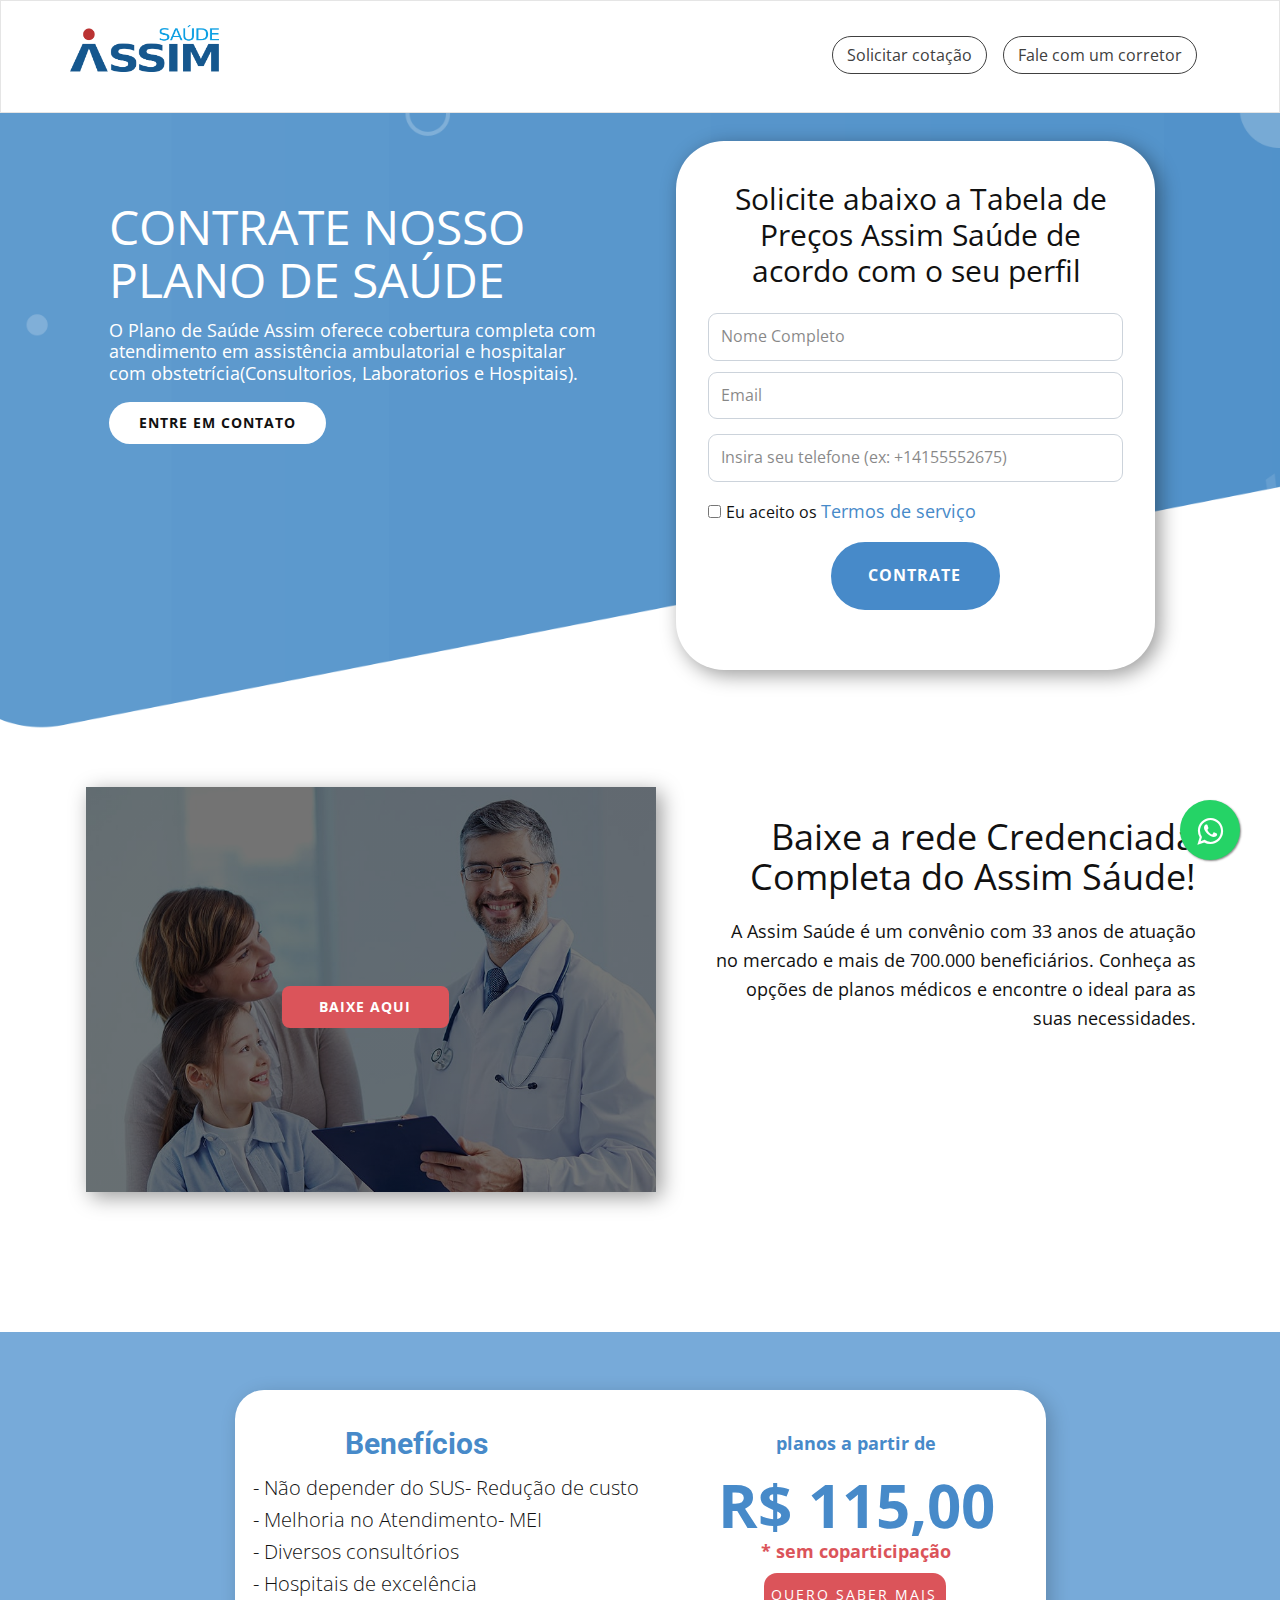
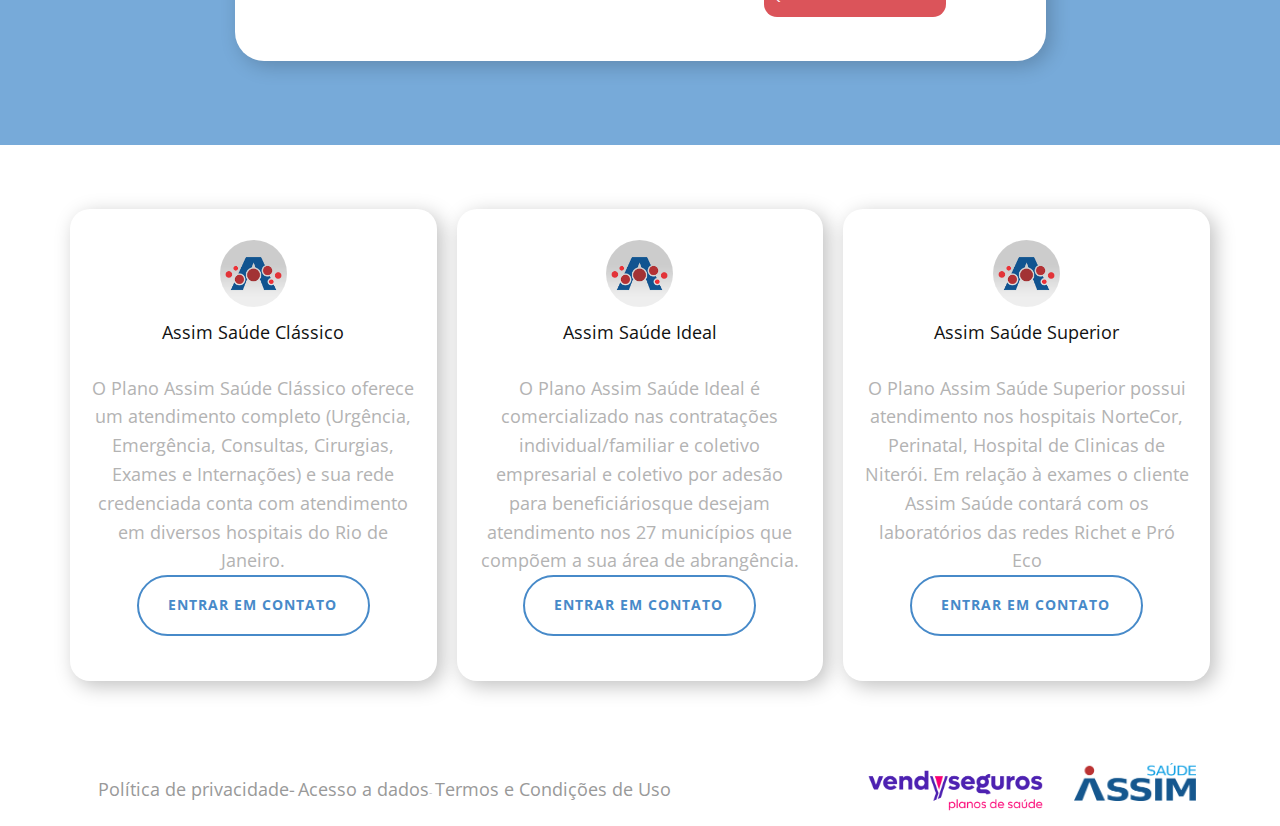
==== commit 355b7f9f: "Update Assim.html" ====
--- a/Assim.html
+++ b/Assim.html
@@ -217,16 +217,7 @@
           <a href="https://assimonline.com.br/acesso-a-dados/" target="_blank" rel="noopener" class="S1PPyQ u-active-none u-border-none u-btn u-button-link u-button-style u-hover-none u-none u-text-grey-40 u-btn-2">Acesso a dado​s</a>- <a href="https://assimonline.com.br/termos-e-condicoes-de-uso/" target="_blank" rel="noopener" class="S1PPyQ u-active-none u-border-none u-btn u-button-link u-button-style u-hover-none u-none u-text-grey-40 u-btn-3">Termos e Condições de Uso</a>
         </p>
       </div></footer>
-    <section class="u-backlink u-clearfix u-grey-80">
-      <a class="u-link" href="https://nicepage.com/website-templates" target="_blank">
-        <span>Website Templates</span>
-      </a>
-      <p class="u-text">
-        <span>created with</span>
-      </p>
-      <a class="u-link" href="" target="_blank">
-        <span>Website Builder Software</span>
-      </a>. 
-    </section>
+   <a class="whatsapp-link" href="https://wa.me/message/K7DCQCY6DWU6N1" target="_blank">
+		<i class="fa fa-whatsapp"></i>
   
-</body></html>+</body></html>
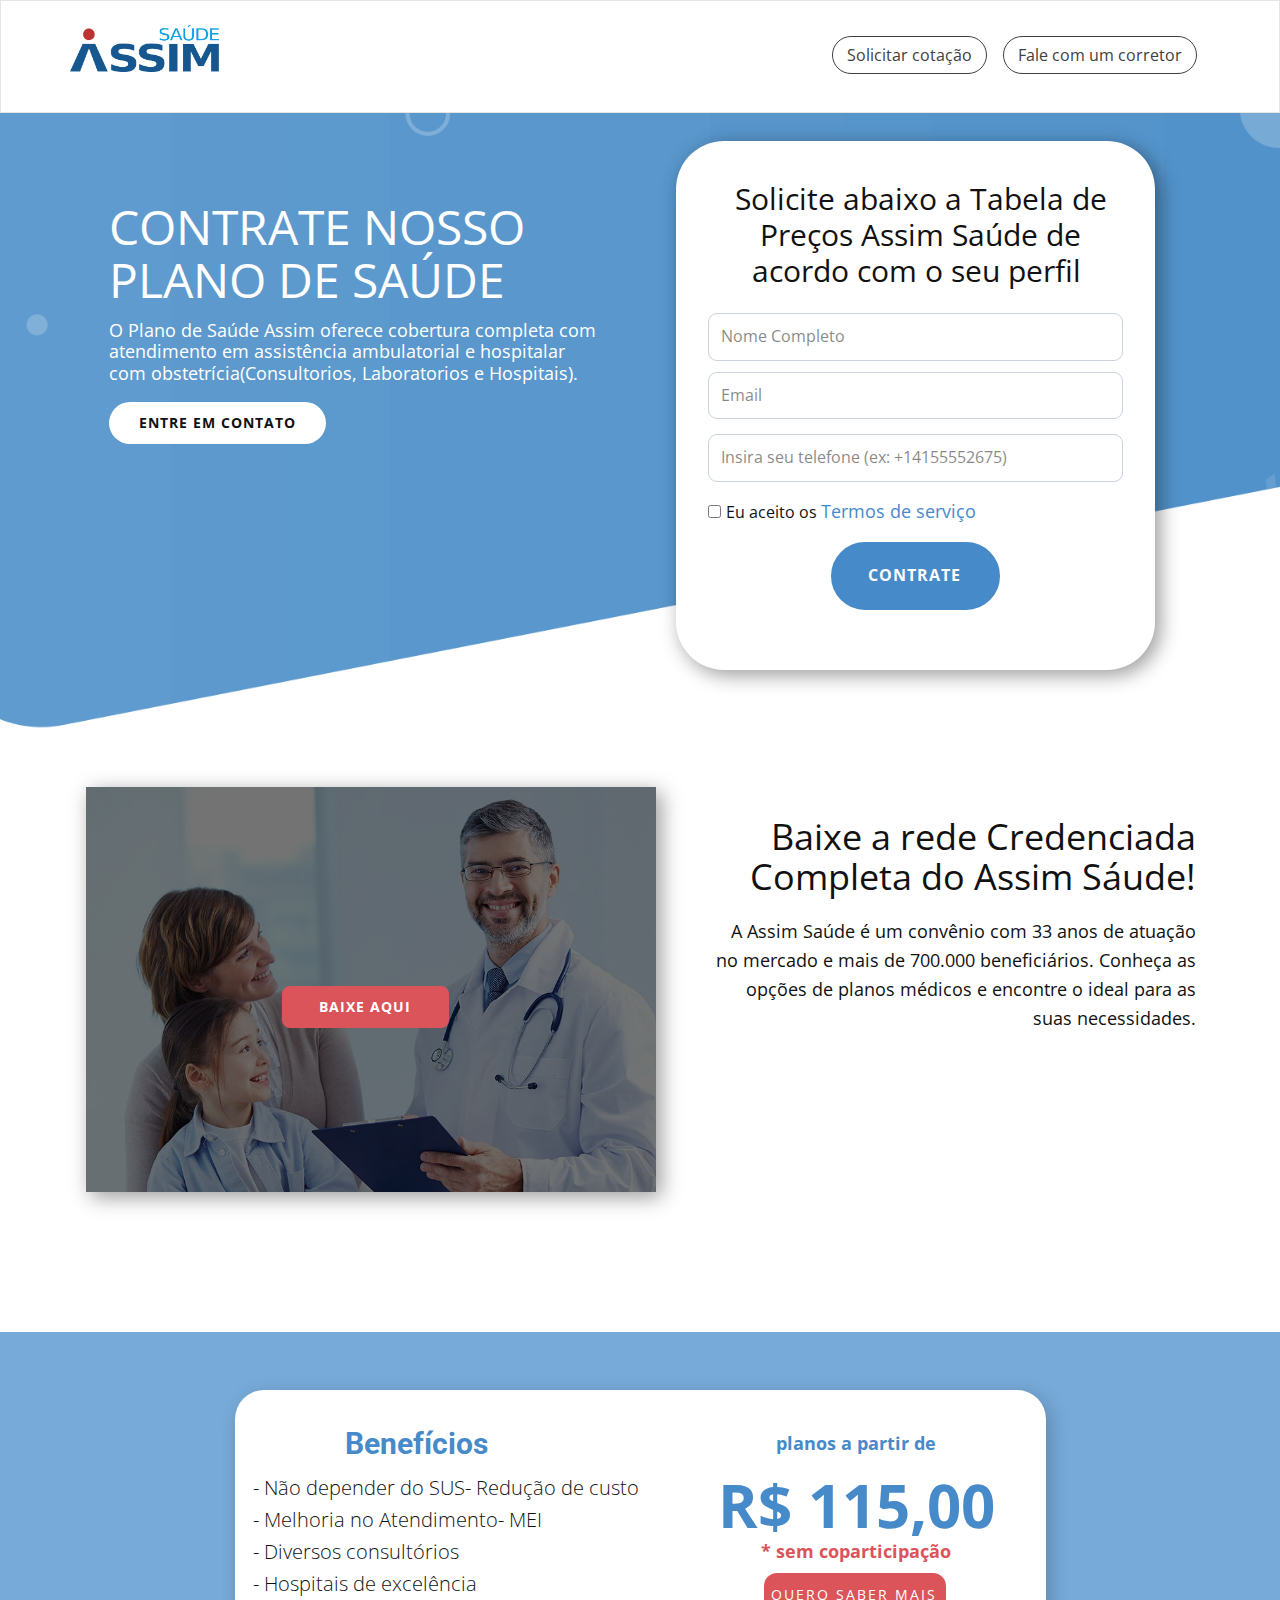
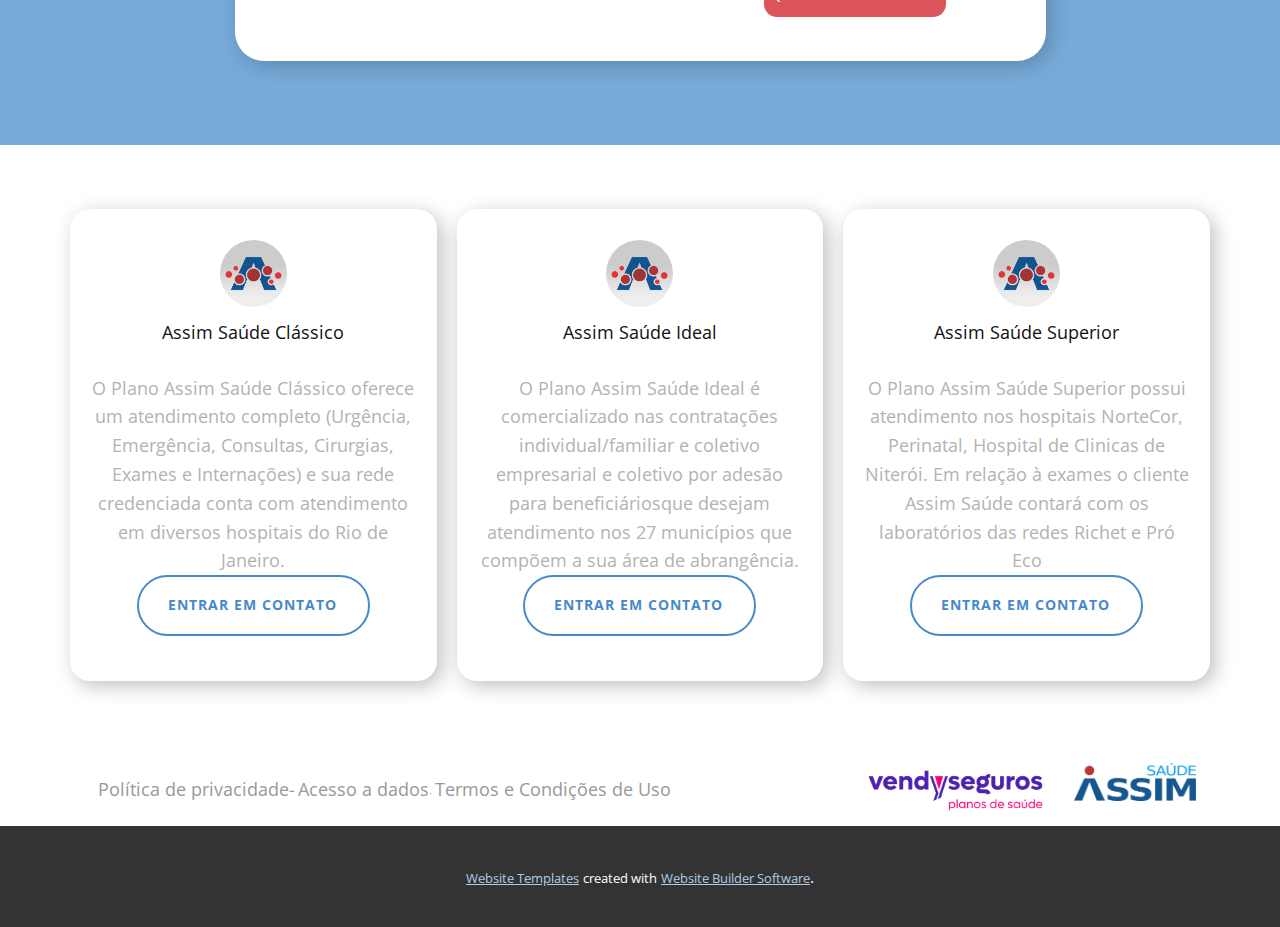
==== commit 921f32c8: "Add files via upload" ====
--- a/Assim.html
+++ b/Assim.html
@@ -217,7 +217,16 @@
           <a href="https://assimonline.com.br/acesso-a-dados/" target="_blank" rel="noopener" class="S1PPyQ u-active-none u-border-none u-btn u-button-link u-button-style u-hover-none u-none u-text-grey-40 u-btn-2">Acesso a dado​s</a>- <a href="https://assimonline.com.br/termos-e-condicoes-de-uso/" target="_blank" rel="noopener" class="S1PPyQ u-active-none u-border-none u-btn u-button-link u-button-style u-hover-none u-none u-text-grey-40 u-btn-3">Termos e Condições de Uso</a>
         </p>
       </div></footer>
-   <a class="whatsapp-link" href="https://wa.me/message/K7DCQCY6DWU6N1" target="_blank">
-		<i class="fa fa-whatsapp"></i>
+    <section class="u-backlink u-clearfix u-grey-80">
+      <a class="u-link" href="https://nicepage.com/website-templates" target="_blank">
+        <span>Website Templates</span>
+      </a>
+      <p class="u-text">
+        <span>created with</span>
+      </p>
+      <a class="u-link" href="" target="_blank">
+        <span>Website Builder Software</span>
+      </a>. 
+    </section>
   
-</body></html>
+</body></html>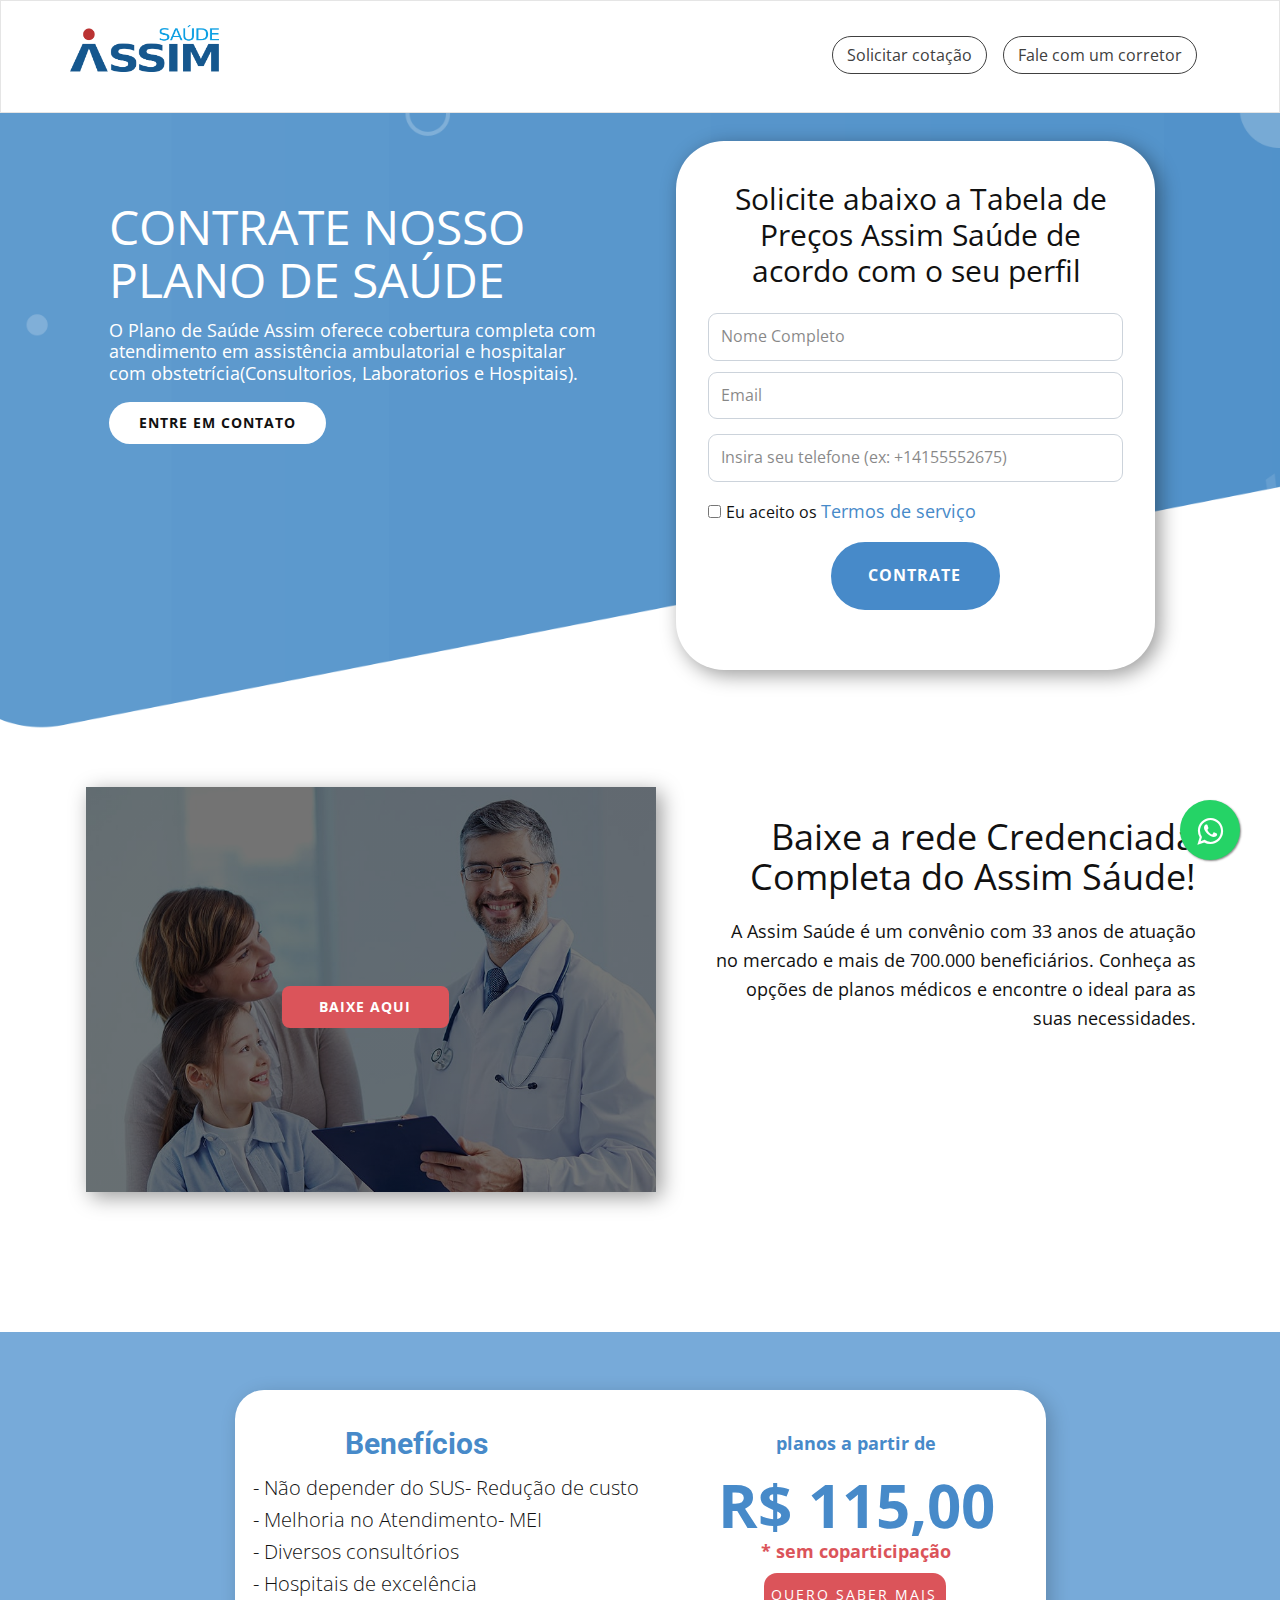
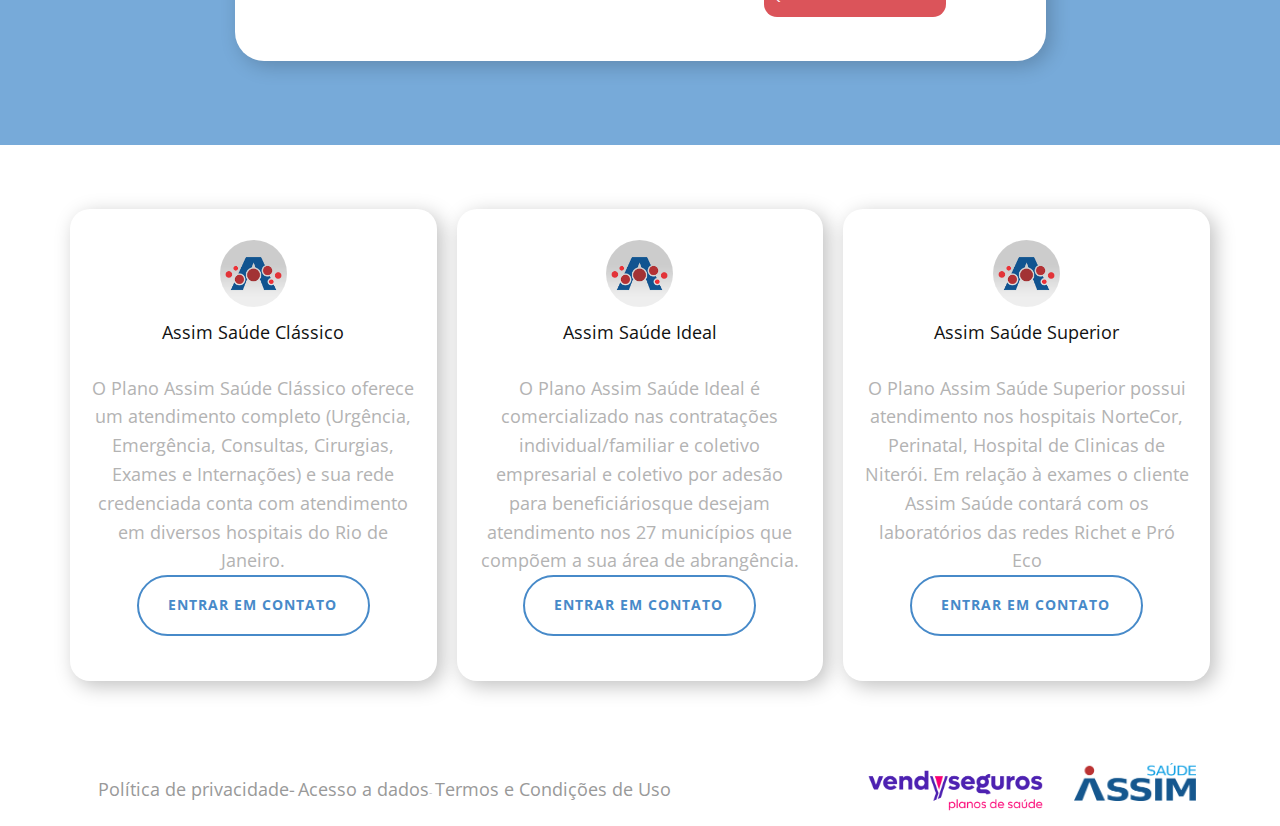
==== commit 51cb150c: "Update Assim.html" ====
--- a/Assim.html
+++ b/Assim.html
@@ -217,16 +217,7 @@
           <a href="https://assimonline.com.br/acesso-a-dados/" target="_blank" rel="noopener" class="S1PPyQ u-active-none u-border-none u-btn u-button-link u-button-style u-hover-none u-none u-text-grey-40 u-btn-2">Acesso a dado​s</a>- <a href="https://assimonline.com.br/termos-e-condicoes-de-uso/" target="_blank" rel="noopener" class="S1PPyQ u-active-none u-border-none u-btn u-button-link u-button-style u-hover-none u-none u-text-grey-40 u-btn-3">Termos e Condições de Uso</a>
         </p>
       </div></footer>
-    <section class="u-backlink u-clearfix u-grey-80">
-      <a class="u-link" href="https://nicepage.com/website-templates" target="_blank">
-        <span>Website Templates</span>
-      </a>
-      <p class="u-text">
-        <span>created with</span>
-      </p>
-      <a class="u-link" href="" target="_blank">
-        <span>Website Builder Software</span>
-      </a>. 
-    </section>
+    <a class="whatsapp-link" href="https://wa.me/message/K7DCQCY6DWU6N1" target="_blank">
+		<i class="fa fa-whatsapp"></i>
   
-</body></html>+</body></html>
